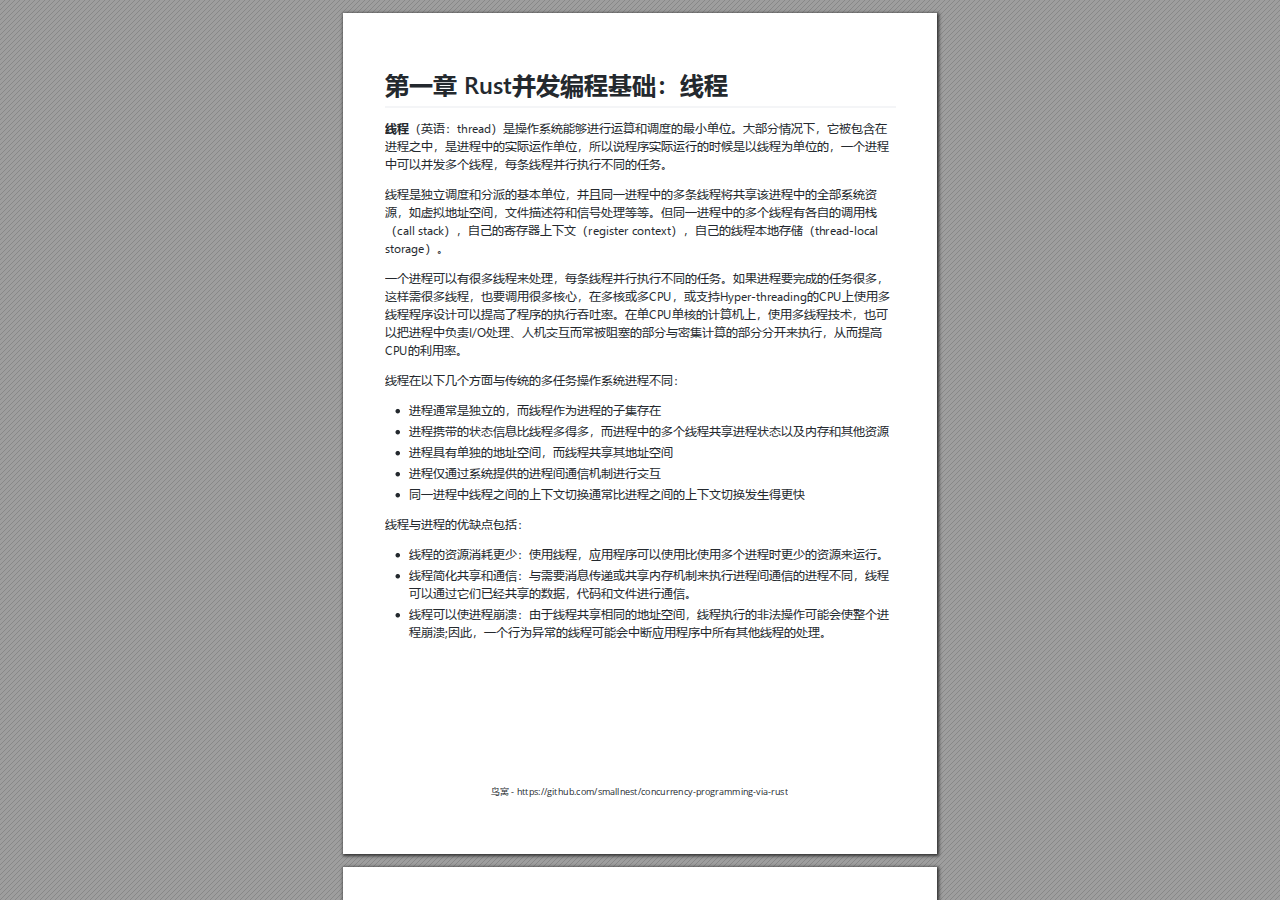
==== ch01-Thread/index.html @ f94f2053 "" ====
<!DOCTYPE html>

<html xmlns="http://www.w3.org/1999/xhtml">
<head>
<meta charset="utf-8"/>

<meta http-equiv="X-UA-Compatible" content="IE=edge,chrome=1"/>
<link rel="stylesheet" href="base.min.css"/>
<link rel="stylesheet" href="fancy.min.css"/>
<link rel="stylesheet" href="main.css"/>
<script src="compatibility.min.js"></script>
<script src="theViewer.min.js"></script>
<script>
try{
theViewer.defaultViewer = new theViewer.Viewer({});
}catch(e){}
</script>
<title></title>
</head>
<body>
<div id="sidebar">
<div id="outline">
</div>
</div>
<div id="page-container">
<div id="pf1" class="pf w0 h0" data-page-no="1"><div class="pc pc1 w0 h0"><img class="bi x0 y0 w1 h1" alt="" src="bg1.png"/><div class="c x0 y1 w2 h2"><div class="t m0 x1 h3 y2 ff1 fs0 fc0 sc0 ls0 ws0">鸟窝<span class="ff2"> - https://github.com/smallnest/concurrency-programming-via-rust</span></div></div><div class="c x0 y3 w2 h4"><div class="t m0 x2 h5 y4 ff3 fs1 fc0 sc0 ls0 ws0">第一章<span class="ff4"> Rust</span>并发编程基础：线程</div><div class="t m0 x2 h6 y5 ff3 fs2 fc0 sc0 ls0 ws0">线程<span class="ff1">（英语：<span class="ff5">thread</span>）是操作系统能够进行运算和调度的最小单位。大部分情况下，它被包含在</span></div><div class="t m0 x2 h6 y6 ff1 fs2 fc0 sc0 ls0 ws0">进程之中，是进程中的实际运作单位，所以说程序实际运行的时候是以线程为单位的，一个进程</div><div class="t m0 x2 h6 y7 ff1 fs2 fc0 sc0 ls0 ws0">中可以并发多个线程，每条线程并行执行不同的任务。</div><div class="t m0 x2 h6 y8 ff1 fs2 fc0 sc0 ls0 ws0">线程是独立调度和分派的基本单位，并且同一进程中的多条线程将共享该进程中的全部系统资</div><div class="t m0 x2 h6 y9 ff1 fs2 fc0 sc0 ls0 ws0">源，如虚拟地址空间，文件描述符和信号处理等等。但同一进程中的多个线程有各自的调用栈</div><div class="t m0 x2 h6 ya ff1 fs2 fc0 sc0 ls0 ws0">（<span class="ff5">call stack</span>），自己的寄存器上下文（<span class="ff5">register context</span>），自己的线程本地存储（<span class="ff5">thread-local</span></div><div class="t m0 x2 h6 yb ff5 fs2 fc0 sc0 ls0 ws0">storage<span class="ff1">）。</span></div><div class="t m0 x2 h6 yc ff1 fs2 fc0 sc0 ls0 ws0">一个进程可以有很多线程来处理，每条线程并行执行不同的任务。如果进程要完成的任务很多，</div><div class="t m0 x2 h6 yd ff1 fs2 fc0 sc0 ls0 ws0">这样需很多线程，也要调用很多核心，在多核或多<span class="ff5">CPU</span>，或支持<span class="ff5">Hyper-threading</span>的<span class="ff5">CPU</span>上使用多</div><div class="t m0 x2 h6 ye ff1 fs2 fc0 sc0 ls0 ws0">线程程序设计可以提高了程序的执行吞吐率。在单<span class="ff5">CPU</span>单核的计算机上，使用多线程技术，也可</div><div class="t m0 x2 h6 yf ff1 fs2 fc0 sc0 ls0 ws0">以把进程中负责<span class="ff5">I/O</span>处理、人机交互而常被阻塞的部分与密集计算的部分分开来执行，从而提高</div><div class="t m0 x2 h6 y10 ff5 fs2 fc0 sc0 ls0 ws0">CPU<span class="ff1">的利用率。</span></div><div class="t m0 x2 h6 y11 ff1 fs2 fc0 sc0 ls0 ws0">线程在以下几个方面与传统的多任务操作系统进程不同：</div><div class="t m0 x3 h6 y12 ff1 fs2 fc0 sc0 ls0 ws0">进程通常是独立的，而线程作为进程的子集存在</div><div class="t m0 x3 h6 y13 ff1 fs2 fc0 sc0 ls0 ws0">进程携带的状态信息比线程多得多，而进程中的多个线程共享进程状态以及内存和其他资源</div><div class="t m0 x3 h6 y14 ff1 fs2 fc0 sc0 ls0 ws0">进程具有单独的地址空间，而线程共享其地址空间</div><div class="t m0 x3 h6 y15 ff1 fs2 fc0 sc0 ls0 ws0">进程仅通过系统提供的进程间通信机制进行交互</div><div class="t m0 x3 h6 y16 ff1 fs2 fc0 sc0 ls0 ws0">同一进程中线程之间的上下文切换通常比进程之间的上下文切换发生得更快</div><div class="t m0 x2 h6 y17 ff1 fs2 fc0 sc0 ls0 ws0">线程与进程的优缺点包括：</div><div class="t m0 x3 h6 y18 ff1 fs2 fc0 sc0 ls0 ws0">线程的资源消耗更少：使用线程，应用程序可以使用比使用多个进程时更少的资源来运行。</div><div class="t m0 x3 h6 y19 ff1 fs2 fc0 sc0 ls0 ws0">线程简化共享和通信：与需要消息传递或共享内存机制来执行进程间通信的进程不同，线程</div><div class="t m0 x3 h6 y1a ff1 fs2 fc0 sc0 ls0 ws0">可以通过它们已经共享的数据，代码和文件进行通信。</div><div class="t m0 x3 h6 y1b ff1 fs2 fc0 sc0 ls0 ws0">线程可以使进程崩溃：由于线程共享相同的地址空间，线程执行的非法操作可能会使整个进</div><div class="t m0 x3 h6 y1c ff1 fs2 fc0 sc0 ls0 ws0">程崩溃<span class="ff5">;</span>因此，一个行为异常的线程可能会中断应用程序中所有其他线程的处理。</div></div></div><div class="pi" data-data='{"ctm":[1.000000,0.000000,0.000000,1.000000,0.000000,0.000000]}'></div></div>
<div id="pf2" class="pf w0 h0" data-page-no="2"><div class="pc pc2 w0 h0"><img class="bi x0 y0 w3 h7" alt="" src="bg2.png"/><div class="c x0 y1 w2 h2"><div class="t m0 x1 h3 y2 ff1 fs0 fc0 sc0 ls0 ws0">鸟窝<span class="ff2"> - https://github.com/smallnest/concurrency-programming-via-rust</span></div></div><div class="c x0 y3 w2 h4"><div class="t m0 x2 h6 y1d ff1 fs2 fc0 sc0 ls0 ws0">更有一些编程语言，比如<span class="ff5">SmallT<span class="_ _0"></span>alk<span class="ff1">、</span>Ruby<span class="ff1">、</span>Lua<span class="ff1">、</span>Python<span class="ff1">等，还会有协程（英语：</span>coroutine<span class="ff1">）更</span></span></div><div class="t m0 x2 h6 y1e ff1 fs2 fc0 sc0 ls0 ws0">小的调度单位。协程非常类似于线程。但是协程是协作式多任务的，而线程典型是抢占式多任务</div><div class="t m0 x2 h6 y1f ff1 fs2 fc0 sc0 ls0 ws0">的。这意味着协程提供并发性而非并行性。使用抢占式调度的线程也可以实现协程，但是会失去</div><div class="t m0 x2 h6 y20 ff1 fs2 fc0 sc0 ls0 ws0">某些好处。<span class="ff5">Go</span>语言实现了<span class="ff5"> Goroutine </span>的最小调度单元，虽然官方不把它和<span class="ff5"> coroutine</span>等同，因为</div><div class="t m0 x2 h6 y21 ff5 fs2 fc0 sc0 ls0 ws0">goroutine <span class="ff1">实现了独特的调度和执行机制，但是你可以大致把它看成和协程是一类的东西。</span></div><div class="t m0 x2 h6 y22 ff1 fs2 fc0 sc0 ls0 ws0">还有一类更小的调度单元叫纤程（英语：<span class="ff5">Fiber</span>），它是一种最轻量化的线程。它是一种用户态线</div><div class="t m0 x2 h6 y23 ff1 fs2 fc0 sc0 ls0 ws0">程（<span class="ff5">user thread</span>），让应用程序可以独立决定自己的线程要如何运作。操作系统内核不能看见</div><div class="t m0 x2 h6 y24 ff1 fs2 fc0 sc0 ls0 ws0">它，也不会为它进行调度。就像一般的线程，纤程有自己的寻址空间。但是纤程采取合作式多任</div><div class="t m0 x2 h6 y25 ff1 fs2 fc0 sc0 ls0 ws0">务（<span class="ff5">Cooperative multitasking</span>），而线程采取先占式多任务（<span class="ff5">Pre-emptive multitasking</span>）。应用</div><div class="t m0 x2 h6 y26 ff1 fs2 fc0 sc0 ls0 ws0">程序可以在一个线程环境中创建多个纤程，然后手动执行它。纤程不会被自动执行，必须要由应</div><div class="t m0 x2 h6 y27 ff1 fs2 fc0 sc0 ls0 ws0">用程序自己指定让它执行，或换到下一个纤程。跟线程相比，纤程较不需要操作系统的支持。实</div><div class="t m0 x2 h6 y28 ff1 fs2 fc0 sc0 ls0 ws0">际上也有人任务纤程也属于协程，因为因为这两个并没有一个严格的定义，或者说含义在不同的</div><div class="t m0 x2 h6 y29 ff1 fs2 fc0 sc0 ls0 ws0">人不同的场景下也有所区别，所以不同的人有不同的理解，比如新近<span class="ff5">Java 19</span>终于发布的特性，有</div><div class="t m0 x2 h6 y2a ff1 fs2 fc0 sc0 ls0 ws0">人叫它纤程<span class="ff5">,</span>有人叫它协程。</div><div class="t m0 x2 h6 y2b ff1 fs2 fc0 sc0 ls0 ws0">不管怎么说，<span class="ff5">Rust</span>实现并发的基本单位是线程，虽然也有一些第三方的库，比如<span class="ff5"> PingCAP </span>的黄旭</div><div class="t m0 x2 h6 y2c ff1 fs2 fc0 sc0 ls0 ws0">东实现了<span class="ff5"> S<span class="_ _1"></span>tackful coroutine<span class="ff1">库</span>(<span class="fc1">may</span>)<span class="ff1">和</span> <span class="fc1">coroutine</span><span class="ff1">，甚至有一个</span>RFC(<span class="fc1">RFC 2033: Experimentally add</span></span></div><div class="t m0 x2 h6 y2d ff5 fs2 fc1 sc0 ls0 ws0">coroutines to Rust<span class="fc0">)<span class="ff1">关注它，但是目前</span>Rust<span class="ff1">并发实现主流还是使用线程来实现，包括最近实现的</span></span></div><div class="t m0 x2 h6 y2e ff5 fs2 fc0 sc0 ls0 ws0">async/await<span class="ff1">特性，运行时还是以线程和线程池的方式运行。</span></div><div class="t m0 x2 h6 y2f ff1 fs2 fc0 sc0 ls0 ws0">所以作为<span class="ff5">Rust</span>并发编程的第一章，我们重点还是介绍线程的使用。</div></div><a class="l" href="https://crates.io/crates/may"><div class="d m1" style="border-style:none;position:absolute;left:204.079280px;bottom:162.905701px;width:22.511010px;height:15.757749px;background-color:rgba(255,255,255,0.000001);"></div></a><a class="l" href="https://docs.rs/coroutine/latest/coroutine/"><div class="d m1" style="border-style:none;position:absolute;left:245.349470px;bottom:162.905701px;width:50.274580px;height:15.757749px;background-color:rgba(255,255,255,0.000001);"></div></a><a class="l" href="https://github.com/rust-lang/rust/issues/43122"><div class="d m1" style="border-style:none;position:absolute;left:42.000000px;bottom:144.896912px;width:506.497800px;height:33.766538px;background-color:rgba(255,255,255,0.000001);"></div></a></div><div class="pi" data-data='{"ctm":[1.000000,0.000000,0.000000,1.000000,0.000000,0.000000]}'></div></div>
<div id="pf3" class="pf w0 h0" data-page-no="3"><div class="pc pc3 w0 h0"><img class="bi x0 y0 w3 h1" alt="" src="bg3.png"/><div class="c x0 y30 w2 h8"><div class="t m0 x1 h3 y31 ff1 fs0 fc0 sc0 ls0 ws0">鸟窝<span class="ff2"> - https://github.com/smallnest/concurrency-programming-via-rust</span></div></div><div class="c x0 y32 w2 h9"><div class="t m0 x2 ha y33 ff3 fs3 fc0 sc0 ls0 ws0">创建线程</div><div class="t m0 x2 h6 y34 ff5 fs2 fc0 sc0 ls0 ws0">Rust <span class="ff1">标准库</span><span class="fc1">std::thread</span> crate <span class="ff1">提供了线程相关的函数。正如上面所说，一个</span>Rust<span class="ff1">程序执行的会启动</span></div><div class="t m0 x2 h6 y35 ff1 fs2 fc0 sc0 ls0 ws0">一个进程，这个进程会包含一个或者多个线程，<span class="ff5">Rust</span>中的线程是纯操作的系统的线程，拥有自己</div><div class="t m0 x2 h6 y36 ff1 fs2 fc0 sc0 ls0 ws0">的栈和状态。</div><div class="t m0 x2 h6 y37 ff1 fs2 fc0 sc0 ls0 ws0">线程之间的通讯可以通过<span class="ff5"> <span class="fc1">channel</span></span>，就像<span class="ff5">Go</span>语言推崇的那样，也可以通过一些<span class="fc1">同步原语</span>。这个我</div><div class="t m0 x2 h6 y38 ff1 fs2 fc0 sc0 ls0 ws0">们会在后面的章节中在做介绍。</div></div><div class="c x0 y39 w2 hb"><div class="t m0 x4 hc y3a ff6 fs4 fc2 sc0 ls0 ws0">pub<span class="fc3"> </span>fn<span class="fc3"> <span class="fc4">start_one_thread<span class="fc5">()</span></span> <span class="fc5">{</span> </span></div><div class="t m0 x4 hc y3b ff6 fs4 fc3 sc0 ls0 ws0">    <span class="fc2">let</span> handle <span class="fc6">=</span> <span class="_ _2"> </span><span class="fc4">spawn<span class="fc5">(||</span></span> <span class="fc5">{</span> </div><div class="t m0 x4 hc y3c ff6 fs4 fc3 sc0 ls0 ws0">        <span class="fc7">println!<span class="fc5">(<span class="fc8">&quot;Hello from a thread!&quot;</span>);</span></span> </div><div class="t m0 x4 hc y3d ff6 fs4 fc3 sc0 ls0 ws0">    <span class="fc5">});</span> </div><div class="t m0 x4 hc y3e ff6 fs4 fc3 sc0 ls0 ws0">    handle<span class="fc5">.<span class="fc4">join</span>().<span class="fc4">unwrap</span>();</span> </div><div class="t m0 x4 hc y3f ff6 fs4 fc5 sc0 ls0 ws0">}</div></div><div class="c x0 y32 w2 h9"><div class="t m0 x2 h6 y40 ff1 fs2 fc0 sc0 ls0 ws0">这段代码我们通过<span class="_ _3"> </span><span class="ff6 fs4">thread.spawn<span class="_ _3"> </span></span>在当前线程中启动了一个新的线程，新的线程简单的输出<span class="_ _3"> </span><span class="ff6 fs4">Hello</span></div><div class="t m0 x2 h6 y41 ff6 fs4 fc0 sc0 ls0 ws0">from a thread<span class="_ _3"> </span><span class="ff1 fs2">文本。</span></div><div class="t m0 x2 h6 y42 ff1 fs2 fc0 sc0 ls0 ws0">如果在<span class="_ _3"> </span><span class="ff6 fs4">main<span class="_ _3"> </span></span><span class="ff5"> </span>函数中调用这个<span class="_ _3"> </span><span class="ff6 fs4">start_one_thread<span class="_ _3"> </span></span>函数，控制台中会正常看到这段输出文本，但是</div><div class="t m0 x2 h6 y43 ff1 fs2 fc0 sc0 ls0 ws0">如果注释掉<span class="_ _3"> </span><span class="ff6 fs4">handle.join.unwrap();<span class="_ _3"> </span></span>那一句的话，有可能期望的文本可能不会被输出，原因是当主</div><div class="t m0 x2 h6 y44 ff1 fs2 fc0 sc0 ls0 ws0">程序退出的时候，即使这些新开的线程也会强制退出，所以有时候你需要通过<span class="_ _3"> </span><span class="ff6 fs4">join<span class="_ _3"> </span></span>等待这些线程</div><div class="t m0 x2 h6 y45 ff1 fs2 fc0 sc0 ls0 ws0">完成。如果忽略<span class="_ _3"> </span><span class="ff6 fs4">thread::spawn<span class="_ _3"> </span></span>返回的<span class="_ _3"> </span><span class="ff6 fs4">JoinHandle<span class="_ _3"> </span></span>值，那么这个新建的线程被称之为<span class="_ _3"> </span><span class="ff6 fs4">detached<span class="_ _3"> </span></span>，</div><div class="t m0 x2 h6 y46 ff1 fs2 fc0 sc0 ls0 ws0">通过调用<span class="_ _3"> </span><span class="ff6 fs4">JoinHandle<span class="_ _3"> </span></span>的<span class="_ _3"> </span><span class="ff6 fs4">join<span class="_ _3"> </span></span>方法，调用者就不得不等待线程的完成了。</div><div class="t m0 x2 h6 y47 ff1 fs2 fc0 sc0 ls0 ws0">这段代码我们直接使用<span class="_ _3"> </span><span class="ff6 fs4">handle.join().unwrap()<span class="_ _3"> </span></span><span class="ff5">,</span>事实上<span class="_ _3"> </span><span class="ff6 fs4">jopin()<span class="_ _3"> </span></span>返回的是<span class="_ _3"> </span><span class="ff6 fs4">Result<span class="_ _3"> </span></span>类型，如果线</div><div class="t m0 x2 h6 y48 ff1 fs2 fc0 sc0 ls0 ws0">程<span class="ff5"> panicked</span>了，那么它会返<span class="_ _3"> </span><span class="ff6 fs4">Err<span class="_ _3"> </span></span><span class="ff5">,</span>否则它会返回<span class="_ _3"> </span><span class="ff6 fs4">Ok(_)<span class="_ _3"> </span></span><span class="ff5">,</span>这就有意思了，调用者甚至可以得到线程</div><div class="t m0 x2 h6 y49 ff1 fs2 fc0 sc0 ls0 ws0">最后的返回值：</div></div><div class="c x0 y4a w2 hd"><div class="t m0 x4 hc y4b ff6 fs4 fc2 sc0 ls0 ws0">pub<span class="fc3"> </span>fn<span class="fc3"> <span class="fc4">start_one_thread_result<span class="fc5">()</span></span> <span class="fc5">{</span> </span></div><div class="t m0 x4 hc y4c ff6 fs4 fc3 sc0 ls0 ws0">    <span class="fc2">let</span> handle <span class="fc6">=</span> <span class="_ _2"> </span><span class="fc4">spawn<span class="fc5">(||</span></span> <span class="fc5">{</span> </div><div class="t m0 x4 hc y4d ff6 fs4 fc3 sc0 ls0 ws0">        <span class="fc7">println!<span class="fc5">(<span class="fc8">&quot;Hello from a thread!&quot;</span>);</span></span> </div><div class="t m0 x4 hc y4e ff6 fs4 fc3 sc0 ls0 ws0">        <span class="fc7">200</span> </div><div class="t m0 x4 hc y4f ff6 fs4 fc3 sc0 ls0 ws0">    <span class="fc5">});</span> </div><div class="t m0 x4 hc y50 ff6 fs4 fc3 sc0 ls0 ws0">    <span class="fc2">match</span> handle<span class="fc5">.<span class="fc4">join</span>()</span> <span class="fc5">{</span> </div><div class="t m0 x4 hc y51 ff6 fs4 fc3 sc0 ls0 ws0">        <span class="fc4">Ok<span class="fc5">(</span></span>v<span class="fc5">)</span> <span class="fc6">=&gt;</span> <span class="fc7">println!<span class="fc5">(<span class="fc8">&quot;thread result: {}&quot;</span>,</span></span> v<span class="fc5">),</span> <span class="fc9">// 200</span> </div><div class="t m0 x4 hc y52 ff6 fs4 fc3 sc0 ls0 ws0">        <span class="fc4">Err<span class="fc5">(</span></span>e<span class="fc5">)</span> <span class="fc6">=&gt;</span> <span class="fc7">println!<span class="fc5">(<span class="fc8">&quot;error: {:?}&quot;</span>,</span></span> e<span class="fc5">),</span> </div><div class="t m0 x4 hc y53 ff6 fs4 fc3 sc0 ls0 ws0">    <span class="fc5">}</span> </div><div class="t m0 x4 hc y54 ff6 fs4 fc5 sc0 ls0 ws0">}</div></div><div class="c x5 y55 w4 he"><div class="t m0 x2 hc y56 ff6 fs4 fc3 sc0 ls0 ws0">thread<span class="fc5">::</span></div></div><div class="c x5 y57 w4 hf"><div class="t m0 x2 hc y58 ff6 fs4 fc3 sc0 ls0 ws0">thread<span class="fc5">::</span></div></div><a class="l" href="https://doc.rust-lang.org/std/thread/"><div class="d m1" style="border-style:none;position:absolute;left:104.280464px;bottom:727.932010px;width:56.277535px;height:15.757750px;background-color:rgba(255,255,255,0.000001);"></div></a><a class="l" href="https://doc.rust-lang.org/std/sync/mpsc/index.html"><div class="d m1" style="border-style:none;position:absolute;left:177.066070px;bottom:661.899660px;width:41.270190px;height:15.757750px;background-color:rgba(255,255,255,0.000001);"></div></a><a class="l" href="https://doc.rust-lang.org/std/sync/index.html"><div class="d m1" style="border-style:none;position:absolute;left:450.199680px;bottom:661.899660px;width:48.023500px;height:15.757750px;background-color:rgba(255,255,255,0.000001);"></div></a></div><div class="pi" data-data='{"ctm":[1.000000,0.000000,0.000000,1.000000,0.000000,0.000000]}'></div></div>
<div id="pf4" class="pf w0 h0" data-page-no="4"><div class="pc pc4 w0 h0"><img class="bi x0 y0 w3 h7" alt="" src="bg4.png"/><div class="c x0 y59 w2 h2"><div class="t m0 x1 h3 y2 ff1 fs0 fc0 sc0 ls0 ws0">鸟窝<span class="ff2"> - https://github.com/smallnest/concurrency-programming-via-rust</span></div></div><div class="c x0 y3 w2 h4"><div class="t m0 x2 h6 y5a ff1 fs2 fc0 sc0 ls0 ws0">下面这段代码是启动了多个线程：</div></div><div class="c x0 y5b w2 h10"><div class="t m0 x4 hc y5c ff6 fs4 fc2 sc0 ls0 ws0">pub<span class="fc3"> </span>fn<span class="fc3"> <span class="fc4">start_two_threads<span class="fc5">()</span></span> <span class="fc5">{</span> </span></div><div class="t m0 x4 hc y5d ff6 fs4 fc3 sc0 ls0 ws0">    <span class="fc2">let</span> handle1 <span class="fc6">=</span> <span class="_ _2"> </span><span class="fc4">spawn<span class="fc5">(||</span></span> <span class="fc5">{</span> </div><div class="t m0 x4 hc y5e ff6 fs4 fc3 sc0 ls0 ws0">        <span class="fc7">println!<span class="fc5">(<span class="fc8">&quot;Hello from a thread1!&quot;</span>);</span></span></div><div class="t m0 x4 hc y5f ff6 fs4 fc3 sc0 ls0 ws0">    <span class="fc5">});</span> </div><div class="t m0 x4 hc y60 ff6 fs4 fc3 sc0 ls0 ws0">    <span class="fc2">let</span> handle2 <span class="fc6">=</span> <span class="_ _2"> </span><span class="fc4">spawn<span class="fc5">(||</span></span> <span class="fc5">{</span> </div><div class="t m0 x4 hc y61 ff6 fs4 fc3 sc0 ls0 ws0">        <span class="fc7">println!<span class="fc5">(<span class="fc8">&quot;Hello from a thread2!&quot;</span>);</span></span></div><div class="t m0 x4 hc y62 ff6 fs4 fc3 sc0 ls0 ws0">    <span class="fc5">});</span> </div><div class="t m0 x4 hc y63 ff6 fs4 fc3 sc0 ls0 ws0">    handle1<span class="fc5">.<span class="fc4">join</span>().<span class="fc4">unwrap</span>();</span> </div><div class="t m0 x4 hc y64 ff6 fs4 fc3 sc0 ls0 ws0">    handle2<span class="fc5">.<span class="fc4">join</span>().<span class="fc4">unwrap</span>();</span> </div><div class="t m0 x4 hc y65 ff6 fs4 fc5 sc0 ls0 ws0">}</div></div><div class="c x0 y3 w2 h4"><div class="t m0 x2 h6 y66 ff1 fs2 fc0 sc0 ls0 ws0">但是如果启动<span class="ff5">N</span>个线程呢？可以使用一个<span class="ff5">V<span class="_ _4"></span>ector<span class="ff1">保存线程的</span>handle:</span></div></div><div class="c x0 y67 w2 h11"><div class="t m0 x4 hc y68 ff6 fs4 fc2 sc0 ls0 ws0">pub<span class="fc3"> </span>fn<span class="fc3"> <span class="fc4">start_n_threads<span class="fc5">()</span></span> <span class="fc5">{</span> </span></div><div class="t m0 x4 hc y69 ff6 fs4 fc3 sc0 ls0 ws0">    <span class="fc2">const</span> <span class="fc4">N<span class="fc5">:</span></span> <span class="fc2">isize</span> <span class="fc6">=</span> <span class="fc7">10<span class="fc5">;</span></span> </div><div class="t m0 x4 hc y6a ff6 fs4 fc3 sc0 ls0 ws0">    <span class="fc2">let</span> handles<span class="fc5">:</span> <span class="fc4">Vec<span class="fc6">&lt;</span></span>_<span class="fc6">&gt;</span> <span class="fc6">=</span> <span class="fc5">(<span class="fc7">0</span>..<span class="fc4">N</span>)</span> </div><div class="t m0 x4 hc y6b ff6 fs4 fc3 sc0 ls0 ws0">        <span class="fc5">.<span class="fc4">map</span>(|</span>i<span class="fc5">|</span> <span class="fc5">{</span> </div><div class="t m0 x4 hc y6c ff6 fs4 fc3 sc0 ls0 ws0">            <span class="_ _2"> </span><span class="fc4">spawn<span class="fc5">(<span class="fc2">move</span></span></span> <span class="fc5">||</span> <span class="fc5">{</span> </div><div class="t m0 x4 hc y6d ff6 fs4 fc3 sc0 ls0 ws0">                <span class="fc7">println!<span class="fc5">(<span class="fc8">&quot;Hello from a thread{}!&quot;</span>,</span></span> i<span class="fc5">);</span> </div><div class="t m0 x4 hc y6e ff6 fs4 fc3 sc0 ls0 ws0">            <span class="fc5">})</span> </div><div class="t m0 x4 hc y6f ff6 fs4 fc3 sc0 ls0 ws0">        <span class="fc5">})</span> </div><div class="t m0 x4 hc y70 ff6 fs4 fc3 sc0 ls0 ws0">        <span class="fc5">.<span class="fc4">collect</span>();</span> </div><div class="t m0 x4 hc y71 ff6 fs4 fc3 sc0 ls0 ws0">    <span class="fc9">// handles.into_iter().for_each(|h| h.join().unwrap());</span> </div><div class="t m0 x4 hc y72 ff6 fs4 fc3 sc0 ls0 ws0">    <span class="fc2">for</span> handle <span class="fc2">in</span> handles <span class="fc5">{</span> </div><div class="t m0 x4 hc y73 ff6 fs4 fc3 sc0 ls0 ws0">        handle<span class="fc5">.<span class="fc4">join</span>().<span class="fc4">unwrap</span>();</span> </div><div class="t m0 x4 hc y74 ff6 fs4 fc3 sc0 ls0 ws0">    <span class="fc5">}</span> </div><div class="t m0 x4 hc y75 ff6 fs4 fc5 sc0 ls0 ws0">}</div></div><div class="c x0 y3 w2 h4"><div class="t m0 x2 h12 y76 ff4 fs3 fc0 sc0 ls0 ws0">Thread Builder</div><div class="t m0 x2 h6 y77 ff1 fs2 fc0 sc0 ls0 ws0">通过<span class="ff5 fc1">Builder</span>你可以对线程的初始状态进行更多的控制，比如设置线程的名称、栈大大小等等。</div></div><div class="c x6 y78 w5 h13"><div class="t m0 x2 hc y79 ff6 fs4 fc3 sc0 ls0 ws0">thread<span class="fc5">::</span></div></div><div class="c x6 y7a w5 h13"><div class="t m0 x2 hc y7b ff6 fs4 fc3 sc0 ls0 ws0">thread<span class="fc5">::</span></div></div><div class="c x7 y7c w5 h13"><div class="t m0 x2 hc y7d ff6 fs4 fc3 sc0 ls0 ws0">thread<span class="fc5">::</span></div></div><a class="l" href="https://doc.rust-lang.org/std/thread/struct.Builder.html"><div class="d m1" style="border-style:none;position:absolute;left:66.011749px;bottom:190.669190px;width:36.767983px;height:15.757750px;background-color:rgba(255,255,255,0.000001);"></div></a></div><div class="pi" data-data='{"ctm":[1.000000,0.000000,0.000000,1.000000,0.000000,0.000000]}'></div></div>
<div id="pf5" class="pf w0 h0" data-page-no="5"><div class="pc pc5 w0 h0"><img class="bi x0 y0 w3 h7" alt="" src="bg5.png"/><div class="c x0 y59 w2 h2"><div class="t m0 x1 h3 y2 ff1 fs0 fc0 sc0 ls0 ws0">鸟窝<span class="ff2"> - https://github.com/smallnest/concurrency-programming-via-rust</span></div></div><div class="c x0 y7e w2 h14"><div class="t m0 x4 hc y7f ff6 fs4 fc2 sc0 ls0 ws0">pub<span class="fc3"> </span>fn<span class="fc3"> <span class="fc4">start_one_thread_by_builder<span class="fc5">()</span></span> <span class="fc5">{</span> </span></div><div class="t m0 x4 hc y80 ff6 fs4 fc3 sc0 ls0 ws0">    <span class="fc2">let</span> builder <span class="fc6">=</span> <span class="_ _2"> </span><span class="fc4">Builder<span class="fc5">::</span>new<span class="fc5">()</span></span></div><div class="t m0 x4 hc y81 ff6 fs4 fc3 sc0 ls0 ws0">                              <span class="fc5">.<span class="fc4">name</span>(<span class="fc8">&quot;foo&quot;</span>.<span class="fc4">into</span>())</span> <span class="fc9">// set thread name</span> </div><div class="t m0 x4 hc y82 ff6 fs4 fc3 sc0 ls0 ws0">                              <span class="fc5">.<span class="fc4">stack_size</span>(<span class="fc7">32</span></span> <span class="fc6">*</span> <span class="fc7">1024<span class="fc5">);</span></span> <span class="fc9">// set stack size</span> </div><div class="t m0 x4 hc y83 ff6 fs4 fc3 sc0 ls0 ws0">    <span class="fc2">let</span> handler <span class="fc6">=</span> builder<span class="fc5">.<span class="fc4">spawn</span>(||</span> <span class="fc5">{</span> </div><div class="t m0 x4 hc y84 ff6 fs4 fc3 sc0 ls0 ws0">        <span class="fc7">println!<span class="fc5">(<span class="fc8">&quot;Hello from a thread!&quot;</span>);</span></span> </div><div class="t m0 x4 hc y85 ff6 fs4 fc3 sc0 ls0 ws0">    <span class="fc5">}).<span class="fc4">unwrap</span>();</span> </div><div class="t m0 x4 hc y86 ff6 fs4 fc3 sc0 ls0 ws0">    handler<span class="fc5">.<span class="fc4">join</span>().<span class="fc4">unwrap</span>();</span> </div><div class="t m0 x4 hc y87 ff6 fs4 fc5 sc0 ls0 ws0">}</div></div><div class="c x0 y3 w2 h4"><div class="t m0 x2 h6 y88 ff1 fs2 fc0 sc0 ls0 ws0">它提供了<span class="_ _3"> </span><span class="ff6 fs4">spawn<span class="_ _3"> </span></span>开启一个线程，同时还提供了<span class="_ _3"> </span><span class="ff6 fs4">spawn_scoped<span class="_ _3"> </span></span>开启<span class="ff5">scoped thread (</span>下面会讲<span class="ff5">)</span>，一个</div><div class="t m0 x2 h6 y89 ff1 fs2 fc0 sc0 ls0 ws0">实验性的方法<span class="_ _3"> </span><span class="ff6 fs4">spawn_unchecked<span class="_ _3"> </span></span><span class="ff5">,</span>提供更宽松的声明周期的绑定，调用者要确保引用的对象丢弃之</div><div class="t m0 x2 h6 y8a ff1 fs2 fc0 sc0 ls0 ws0">前线程的<span class="_ _3"> </span><span class="ff6 fs4">join<span class="_ _3"> </span></span>一定要被调用，或者使用<span class="ff5">``static`</span>声明周期，因为是实验性的方法，我们不做过多</div><div class="t m0 x2 h6 y8b ff1 fs2 fc0 sc0 ls0 ws0">介绍，一个简单的例子如下<span class="ff5">:</span></div></div><div class="c x0 y8c w2 h15"><div class="t m0 x4 hc y8d ff6 fs4 fc8 sc0 ls0 ws0">#![feature(thread_spawn_unchecked)]<span class="fc3"> </span></div><div class="t m0 x4 hc y8e ff6 fs4 fc2 sc0 ls0 ws0">use<span class="fc3"> <span class="_ _5"> </span>thread<span class="fc5">;</span> </span></div><div class="t m0 x4 hc y8f ff6 fs4 fc2 sc0 ls0 ws0">let<span class="fc3"> builder <span class="fc6">=</span> <span class="_ _2"> </span><span class="fc4">Builder<span class="fc5">::</span>new<span class="fc5">();</span></span> </span></div><div class="t m0 x4 hc y90 ff6 fs4 fc2 sc0 ls0 ws0">let<span class="fc3"> x <span class="fc6">=</span> <span class="fc7">1<span class="fc5">;</span></span> </span></div><div class="t m0 x4 hc y91 ff6 fs4 fc2 sc0 ls0 ws0">let<span class="fc3"> thread_x <span class="fc6">=</span> <span class="fc6">&amp;</span>x<span class="fc5">;</span> </span></div><div class="t m0 x4 hc y92 ff6 fs4 fc2 sc0 ls0 ws0">let<span class="fc3"> handler <span class="fc6">=</span> </span>unsafe<span class="fc3"> <span class="fc5">{</span> </span></div><div class="t m0 x4 hc y93 ff6 fs4 fc3 sc0 ls0 ws0">    builder<span class="fc5">.<span class="fc4">spawn_unchecked</span>(<span class="fc2">move</span></span> <span class="fc5">||</span> <span class="fc5">{</span> </div><div class="t m0 x4 hc y94 ff6 fs4 fc3 sc0 ls0 ws0">        <span class="fc7">println!<span class="fc5">(<span class="fc8">&quot;x = {}&quot;</span>,</span></span> <span class="fc6">*</span>thread_x<span class="fc5">);</span> </div><div class="t m0 x4 hc y95 ff6 fs4 fc3 sc0 ls0 ws0">    <span class="fc5">}).<span class="fc4">unwrap</span>()</span> </div><div class="t m0 x4 hc y96 ff6 fs4 fc5 sc0 ls0 ws0">};<span class="fc3"> </span></div><div class="t m0 x4 hc y97 ff6 fs4 fc9 sc0 ls0 ws0">// caller has to ensure `join()` is called, otherwise<span class="fc3"> </span></div><div class="t m0 x4 hc y98 ff6 fs4 fc9 sc0 ls0 ws0">// it is possible to access freed memory if `x` gets<span class="fc3"> </span></div><div class="t m0 x4 hc y99 ff6 fs4 fc9 sc0 ls0 ws0">// dropped before the thread closure is executed!<span class="fc3"> </span></div><div class="t m0 x4 hc y9a ff6 fs4 fc3 sc0 ls0 ws0">handler<span class="fc5">.<span class="fc4">join</span>().<span class="fc4">unwrap</span>();</span></div></div><div class="c x0 y3 w2 h4"><div class="t m0 x2 ha y9b ff3 fs3 fc0 sc0 ls0 ws0">当前的线程</div><div class="t m0 x2 h6 y9c ff1 fs2 fc0 sc0 ls0 ws0">因为线程是操作系统最小的调度和运算单元，所以一段代码的执行隶属于某个线程。如何获得当</div><div class="t m0 x2 h6 y9d ff1 fs2 fc0 sc0 ls0 ws0">前的线程呢？通过<span class="_ _3"> </span><span class="ff6 fs4">thread::current()<span class="_ _3"> </span></span>就可以获得，它会返回一个<span class="ff5 fc1">Thread</span>对象，你可以通过它获</div><div class="t m0 x2 h6 y9e ff1 fs2 fc0 sc0 ls0 ws0">得线程的<span class="ff5">ID</span>和<span class="ff5">name:</span></div></div><div class="c x6 y9f w5 h13"><div class="t m0 x2 hc ya0 ff6 fs4 fc3 sc0 ls0 ws0">thread<span class="fc5">::</span></div></div><div class="c x8 ya1 w6 h13"><div class="t m0 x2 hc ya2 ff6 fs4 fc3 sc0 ls0 ws0">std<span class="fc5">::</span></div></div><div class="c x9 ya3 w7 h13"><div class="t m0 x2 hc ya4 ff6 fs4 fc3 sc0 ls0 ws0">thread<span class="fc5">::</span></div></div><a class="l" href="https://doc.rust-lang.org/stable/std/thread/struct.Thread.html"><div class="d m1" style="border-style:none;position:absolute;left:384.917760px;bottom:134.391785px;width:36.767970px;height:15.757751px;background-color:rgba(255,255,255,0.000001);"></div></a></div><div class="pi" data-data='{"ctm":[1.000000,0.000000,0.000000,1.000000,0.000000,0.000000]}'></div></div>
<div id="pf6" class="pf w0 h0" data-page-no="6"><div class="pc pc6 w0 h0"><img class="bi x0 y0 w3 h7" alt="" src="bg6.png"/><div class="c x0 ya5 w2 h2"><div class="t m0 x1 h3 y2 ff1 fs0 fc0 sc0 ls0 ws0">鸟窝<span class="ff2"> - https://github.com/smallnest/concurrency-programming-via-rust</span></div></div><div class="c x0 ya6 w2 h16"><div class="t m0 x4 hc ya7 ff6 fs4 fc2 sc0 ls0 ws0">pub<span class="fc3"> </span>fn<span class="fc3"> <span class="fc4">current_thread<span class="fc5">()</span></span> <span class="fc5">{</span> </span></div><div class="t m0 x4 hc ya8 ff6 fs4 fc3 sc0 ls0 ws0">    <span class="fc2">let</span> current_thread <span class="fc6">=</span> <span class="_ _2"> </span><span class="fc4">current<span class="fc5">();</span></span> </div><div class="t m0 x4 hc ya9 ff6 fs4 fc3 sc0 ls0 ws0">    <span class="fc7">println!<span class="fc5">(<span class="fc8">&quot;current thread: {:?},{:?}&quot;</span>,</span></span> current_thread<span class="fc5">.<span class="fc4">id</span>(),</span> current_thread<span class="fc5">.<span class="fc4">name</span>());</span> </div><div class="t m0 x4 hc yaa ff6 fs4 fc3 sc0 ls0 ws0">    <span class="fc2">let</span> builder <span class="fc6">=</span> <span class="_ _2"> </span><span class="fc4">Builder<span class="fc5">::</span>new<span class="fc5">()</span></span></div><div class="t m0 x4 hc yab ff6 fs4 fc3 sc0 ls0 ws0">                              <span class="fc5">.<span class="fc4">name</span>(<span class="fc8">&quot;foo&quot;</span>.<span class="fc4">into</span>())</span> <span class="fc9">// set thread name</span> </div><div class="t m0 x4 hc yac ff6 fs4 fc3 sc0 ls0 ws0">                              <span class="fc5">.<span class="fc4">stack_size</span>(<span class="fc7">32</span></span> <span class="fc6">*</span> <span class="fc7">1024<span class="fc5">);</span></span> <span class="fc9">// set stack size</span> </div><div class="t m0 x4 hc yad ff6 fs4 fc3 sc0 ls0 ws0">    <span class="fc2">let</span> handler <span class="fc6">=</span> builder<span class="fc5">.<span class="fc4">spawn</span>(||</span> <span class="fc5">{</span> </div><div class="t m0 x4 hc y3a ff6 fs4 fc3 sc0 ls0 ws0">        <span class="fc2">let</span> current_thread <span class="fc6">=</span> <span class="_ _2"> </span><span class="fc4">current<span class="fc5">();</span></span> </div><div class="t m0 x4 hc y3b ff6 fs4 fc3 sc0 ls0 ws0">        <span class="fc7">println!<span class="fc5">(<span class="fc8">&quot;child thread: {:?},{:?}&quot;</span>,</span></span> current_thread<span class="fc5">.<span class="fc4">id</span>(),</span> </div><div class="t m0 x4 hc y3c ff6 fs4 fc3 sc0 ls0 ws0">current_thread<span class="fc5">.<span class="fc4">name</span>());</span> </div><div class="t m0 x4 hc y3d ff6 fs4 fc3 sc0 ls0 ws0">    <span class="fc5">}).<span class="fc4">unwrap</span>();</span> </div><div class="t m0 x4 hc y3e ff6 fs4 fc3 sc0 ls0 ws0">    handler<span class="fc5">.<span class="fc4">join</span>().<span class="fc4">unwrap</span>();</span> </div><div class="t m0 x4 hc y3f ff6 fs4 fc5 sc0 ls0 ws0">}</div></div><div class="c x0 yae w2 h17"><div class="t m0 x2 h6 yaf ff1 fs2 fc0 sc0 ls0 ws0">甚至，你还可以通过它的<span class="_ _3"> </span><span class="ff6 fs4">unpark<span class="_ _3"> </span></span>方法，唤醒这个被阻塞<span class="ff5">(parked)</span>的线程<span class="ff5">:</span></div></div><div class="c x0 yb0 w2 h18"><div class="t m0 x4 hc yb1 ff6 fs4 fc3 sc0 ls0 ws0">use std<span class="fc5">::</span>thread<span class="fc5">;</span> </div><div class="t m0 x4 hc yb2 ff6 fs4 fc3 sc0 ls0 ws0">use std<span class="fc5">::</span>time<span class="fc5">::</span>Duration<span class="fc5">;</span> </div><div class="t m0 x4 hc yb3 ff6 fs4 fc3 sc0 ls0 ws0">let parked_thread <span class="fc6">=</span> thread<span class="fc5">::</span>Builder<span class="fc5">::<span class="fc4">new</span>()</span> </div><div class="t m0 x4 hc yb4 ff6 fs4 fc3 sc0 ls0 ws0">    <span class="fc5">.<span class="fc4">spawn</span>(<span class="fc6">||</span></span> <span class="fc5">{</span> </div><div class="t m0 x4 hc yb5 ff6 fs4 fc3 sc0 ls0 ws0">        <span class="fc8">println<span class="fc6">!<span class="fc5">(</span></span>&quot;Parking thread&quot;<span class="fc5">);</span></span> </div><div class="t m0 x4 hc yb6 ff6 fs4 fc3 sc0 ls0 ws0">        thread<span class="fc5">::<span class="fc4">park</span>();</span> </div><div class="t m0 x4 hc yb7 ff6 fs4 fc3 sc0 ls0 ws0">        <span class="fc8">println<span class="fc6">!<span class="fc5">(</span></span>&quot;Thread unparked&quot;<span class="fc5">);</span></span> </div><div class="t m0 x4 hc yb8 ff6 fs4 fc3 sc0 ls0 ws0">    <span class="fc5">})</span> </div><div class="t m0 x4 hc yb9 ff6 fs4 fc3 sc0 ls0 ws0">    <span class="fc5">.<span class="fc4">unwrap</span>();</span> </div><div class="t m0 x4 hc yba ff6 fs4 fc9 sc0 ls0 ws0">// Let some time pass for the thread to be spawned.<span class="fc3"> </span></div><div class="t m0 x4 hc ybb ff6 fs4 fc3 sc0 ls0 ws0">thread<span class="fc5">::<span class="fc4">sleep</span>(</span>Duration<span class="fc5">::<span class="fc4">from_millis</span>(<span class="fc7">10</span>));</span> </div><div class="t m0 x4 hc ybc ff6 fs4 fc8 sc0 ls0 ws0">println<span class="fc6">!<span class="fc5">(</span></span>&quot;Unpark the thread&quot;<span class="fc5">);<span class="fc3"> </span></span></div><div class="t m0 x4 hc ybd ff6 fs4 fc3 sc0 ls0 ws0">parked_thread<span class="fc5">.<span class="fc4">thread</span>().<span class="fc4">unpark</span>();</span> </div><div class="t m0 x4 hc ybe ff6 fs4 fc3 sc0 ls0 ws0">parked_thread<span class="fc5">.<span class="fc4">join</span>().<span class="fc4">unwrap</span>();</span></div></div><div class="c x0 yae w2 h17"><div class="t m0 xa h6 ybf ff6 fs4 fc0 sc0 ls0 ws0">park<span class="_ _3"> </span><span class="ff1 fs2">和<span class="_ _3"> </span></span>unpark<span class="_ _3"> </span><span class="ff1 fs2">用来阻塞和欢迎线程的方法，利用它们可以有效的利用<span class="ff5">CPU,</span>让暂时不满足条件的</span></div><div class="t m0 x2 h6 yc0 ff1 fs2 fc0 sc0 ls0 ws0">线程暂时不可执行。</div><div class="t m0 x2 ha yc1 ff3 fs3 fc0 sc0 ls0 ws0">并发数和当前线程数</div></div><div class="c xb y9f w5 h13"><div class="t m0 x2 hc yc2 ff6 fs4 fc3 sc0 ls0 ws0">thread<span class="fc5">::</span></div></div><div class="c x6 yc3 w5 h13"><div class="t m0 x2 hc yc4 ff6 fs4 fc3 sc0 ls0 ws0">thread<span class="fc5">::</span></div></div><div class="c xc yc5 w5 h13"><div class="t m0 x2 hc yc6 ff6 fs4 fc3 sc0 ls0 ws0">thread<span class="fc5">::</span></div></div></div><div class="pi" data-data='{"ctm":[1.000000,0.000000,0.000000,1.000000,0.000000,0.000000]}'></div></div>
<div id="pf7" class="pf w0 h0" data-page-no="7"><div class="pc pc7 w0 h0"><img class="bi x0 y0 w3 h1" alt="" src="bg7.png"/><div class="c x0 yc7 w2 h2"><div class="t m0 x1 h3 y2 ff1 fs0 fc0 sc0 ls0 ws0">鸟窝<span class="ff2"> - https://github.com/smallnest/concurrency-programming-via-rust</span></div></div><div class="c x0 yc8 w2 h19"><div class="t m0 x2 h6 yc9 ff1 fs2 fc0 sc0 ls0 ws0">并发能力是一种资源，一个机器能够提供并发的能力值，这个数值一般等价于计算机拥有的<span class="ff5">CPU</span></div><div class="t m0 x2 h6 yca ff1 fs2 fc0 sc0 ls0 ws0">数（逻辑的核数），但是在虚机和容器的环境下，程序可以使用的<span class="ff5">CPU</span>核数可能受到限制。</div><div class="t m0 x2 h6 ycb ff1 fs2 fc0 sc0 ls0 ws0">你可以通过<span class="_ _3"> </span><span class="ff6 fs4">available_parallelism<span class="_ _3"> </span></span>获取当前的并发数：</div></div><div class="c x0 ycc w2 h1a"><div class="t m0 x4 hc y4f ff6 fs4 fc2 sc0 ls0 ws0">use<span class="fc3"> <span class="_ _5"> </span><span class="fc5">{</span>io<span class="fc5">,</span> thread<span class="fc5">};</span> </span></div><div class="t m0 x4 hc y50 ff6 fs4 fc2 sc0 ls0 ws0">fn<span class="fc3"> <span class="fc4">main<span class="fc5">()</span></span> <span class="fc5">-&gt;</span> <span class="_ _6"> </span><span class="fc4">Result<span class="fc6">&lt;<span class="fc5">()</span>&gt;</span></span> <span class="fc5">{</span> </span></div><div class="t m0 x4 hc y51 ff6 fs4 fc3 sc0 ls0 ws0">    <span class="fc2">let</span> count <span class="fc6">=</span> <span class="_ _2"> </span><span class="fc4">available_parallelism<span class="fc5">()<span class="fc6">?</span>.</span>get<span class="fc5">();</span></span> </div><div class="t m0 x4 hc y52 ff6 fs4 fc3 sc0 ls0 ws0">    <span class="fc7">assert!<span class="fc5">(</span></span>count <span class="fc6">&gt;=</span> <span class="fc7">1_usize<span class="fc5">);</span></span> </div><div class="t m0 x4 hc y53 ff6 fs4 fc3 sc0 ls0 ws0">    <span class="fc4">Ok<span class="fc5">(())</span></span> </div><div class="t m0 x4 hc y54 ff6 fs4 fc5 sc0 ls0 ws0">}</div></div><div class="c x0 yc8 w2 h19"><div class="t m0 x2 h6 ycd ff5 fs2 fc1 sc0 ls0 ws0">affinity <span class="fc0">(<span class="ff1">不支持</span>MacOS) crate <span class="ff1">可以提供当前的</span>CPU<span class="ff1">核数</span>:</span></div></div><div class="c x0 yce w2 h1b"><div class="t m0 x4 hc ycf ff6 fs4 fc2 sc0 ls0 ws0">let<span class="fc3"> cores<span class="fc5">:</span> <span class="fc4">Vec<span class="fc6">&lt;</span></span></span>usize<span class="fc6">&gt;<span class="fc3"> </span>=<span class="fc3"> <span class="fc5">(<span class="fc7">0</span>..<span class="fc4">get_core_num</span>()).<span class="fc4">step_by</span>(<span class="fc7">2</span>).<span class="fc4">collect</span>();</span> </span></span></div><div class="t m0 x4 hc yd0 ff6 fs4 fc7 sc0 ls0 ws0">println!<span class="fc5">(<span class="fc8">&quot;cores : {:?}&quot;</span>,<span class="fc3"> <span class="fc6">&amp;</span>cores</span>);</span></div></div><div class="c x0 yc8 w2 h19"><div class="t m0 x2 h6 yd1 ff1 fs2 fc0 sc0 ls0 ws0">更多的，我们使用<span class="ff5 fc1">num_cpus</span>获取<span class="ff5">CPU</span>的核数（逻辑核）：</div></div><div class="c x0 yd2 w2 h1c"><div class="t m0 x4 hc yd3 ff6 fs4 fc2 sc0 ls0 ws0">use<span class="fc3"> num_cpus<span class="fc5">;</span> </span></div><div class="t m0 x4 hc yd4 ff6 fs4 fc9 sc0 ls0 ws0">// count logical cores this process could try to use<span class="fc3"> </span></div><div class="t m0 x4 hc yd5 ff6 fs4 fc2 sc0 ls0 ws0">let<span class="fc3"> num <span class="fc6">=</span> <span class="_ _7"> </span><span class="fc4">get<span class="fc5">();</span></span></span></div></div><div class="c x0 yc8 w2 h19"><div class="t m0 x2 h6 yd6 ff1 fs2 fc0 sc0 ls0 ws0">如果想获得当前进程的线程数，比如在一些性能监控收集指标的时候，你可以使用<span class="ff5 fc1">num_threads</span></div><div class="t m0 x2 h6 yd7 ff5 fs2 fc0 sc0 ls0 ws0">crate, <span class="ff1">实际测试</span>num_threads <span class="ff1">不支持</span>windows<span class="ff1">，所以你可以使用</span><span class="fc1">thread-amount</span><span class="ff1">代替。</span></div><div class="t m0 x2 h6 yd8 ff5 fs2 fc0 sc0 ls0 ws0">(Rust<span class="ff1">生态圈就是这样，有很多功能相同或者类似的</span>crate,<span class="ff1">你可能需要花费时间进行评估和比较</span>,<span class="ff1">不</span></div><div class="t m0 x2 h6 yd9 ff1 fs2 fc0 sc0 ls0 ws0">像<span class="ff5">Go</span>生态圈，优选标准库的包，如果没有，生态圈中一般会有一个或者几个高标准的大家公认的</div><div class="t m0 x2 h6 yda ff1 fs2 fc0 sc0 ls0 ws0">库可以使用。相对而言，<span class="ff5">Rust</span>生态圈就比较分裂<span class="ff5">,</span>这一点在选择异步运行时或者网络库的时候感受</div><div class="t m0 x2 h6 ydb ff1 fs2 fc0 sc0 ls0 ws0">相当明显。<span class="ff5">)</span></div></div><div class="c x8 ydc w6 h13"><div class="t m0 x2 hc ydd ff6 fs4 fc3 sc0 ls0 ws0">std<span class="fc5">::</span></div></div><div class="c xd yde w8 h13"><div class="t m0 x2 hc ydf ff6 fs4 fc3 sc0 ls0 ws0">io<span class="fc5">::</span></div></div><div class="c xe ye0 w7 h13"><div class="t m0 x2 hc ye1 ff6 fs4 fc3 sc0 ls0 ws0">thread<span class="fc5">::</span></div></div><div class="c xf ye2 w9 h13"><div class="t m0 x2 hc ye3 ff6 fs4 fc3 sc0 ls0 ws0">num_cpus<span class="fc5">::</span></div></div><a class="l" href="https://crates.io/crates/affinity"><div class="d m1" style="border-style:none;position:absolute;left:42.000000px;bottom:554.596800px;width:39.769455px;height:15.758000px;background-color:rgba(255,255,255,0.000001);"></div></a><a class="l" href="https://crates.io/crates/num_cpus"><div class="d m1" style="border-style:none;position:absolute;left:138.046982px;bottom:460.050900px;width:53.276058px;height:15.757510px;background-color:rgba(255,255,255,0.000001);"></div></a><a class="l" href="https://docs.rs/num_threads/0.1.6/num_threads/fn.num_threads.html"><div class="d m1" style="border-style:none;position:absolute;left:474.211430px;bottom:336.990450px;width:68.283440px;height:15.757960px;background-color:rgba(255,255,255,0.000001);"></div></a><a class="l" href="https://crates.io/crates/thread-amount"><div class="d m1" style="border-style:none;position:absolute;left:372.161500px;bottom:318.981510px;width:80.289310px;height:15.757990px;background-color:rgba(255,255,255,0.000001);"></div></a></div><div class="pi" data-data='{"ctm":[1.000000,0.000000,0.000000,1.000000,0.000000,0.000000]}'></div></div>
<div id="pf8" class="pf w0 h0" data-page-no="8"><div class="pc pc8 w0 h0"><img class="bi x0 y0 w3 h1" alt="" src="bg8.png"/><div class="c x0 y59 w2 h2"><div class="t m0 x1 h3 y2 ff1 fs0 fc0 sc0 ls0 ws0">鸟窝<span class="ff2"> - https://github.com/smallnest/concurrency-programming-via-rust</span></div></div><div class="c x0 ye4 w2 h1d"><div class="t m0 x4 hc ye5 ff6 fs4 fc3 sc0 ls0 ws0">    <span class="fc2">let</span> count <span class="fc6">=</span> <span class="_ _2"> </span><span class="fc4">available_parallelism<span class="fc5">().</span>unwrap<span class="fc5">().</span>get<span class="fc5">();</span></span> </div><div class="t m0 x4 hc ye6 ff6 fs4 fc3 sc0 ls0 ws0">    <span class="fc7">println!<span class="fc5">(<span class="fc8">&quot;available_parallelism: {}&quot;</span>,</span></span> count<span class="fc5">);</span> </div><div class="t m0 x4 hc ye7 ff6 fs4 fc3 sc0 ls0 ws0">    <span class="fc2">if</span> <span class="fc2">let</span> <span class="fc4">Some<span class="fc5">(</span></span>count<span class="fc5">)</span> <span class="fc6">=</span> <span class="_ _8"> </span><span class="fc4">num_threads<span class="fc5">()</span></span> <span class="fc5">{</span> </div><div class="t m0 x4 hc ye8 ff6 fs4 fc3 sc0 ls0 ws0">        <span class="fc7">println!<span class="fc5">(<span class="fc8">&quot;num_threads: {}&quot;</span>,</span></span> count<span class="fc5">);</span> </div><div class="t m0 x4 hc ye9 ff6 fs4 fc3 sc0 ls0 ws0">    <span class="fc5">}</span> <span class="fc2">else</span> <span class="fc5">{</span> </div><div class="t m0 x4 hc yea ff6 fs4 fc3 sc0 ls0 ws0">        <span class="fc7">println!<span class="fc5">(<span class="fc8">&quot;num_threads: not supported&quot;</span>);</span></span> </div><div class="t m0 x4 hc yeb ff6 fs4 fc3 sc0 ls0 ws0">    <span class="fc5">}</span> </div><div class="t m0 x4 hc yec ff6 fs4 fc3 sc0 ls0 ws0">    <span class="fc2">let</span> count <span class="fc6">=</span> <span class="_ _9"> </span><span class="fc4">thread_amount<span class="fc5">();</span></span> </div><div class="t m0 x4 hc yed ff6 fs4 fc3 sc0 ls0 ws0">    <span class="fc7">println!<span class="fc5">(<span class="fc8">&quot;thread_amount: {}&quot;</span>,</span></span> count<span class="fc5">.<span class="fc4">unwrap</span>());</span> </div><div class="t m0 x4 hc yee ff6 fs4 fc3 sc0 ls0 ws0">    <span class="fc2">let</span> count <span class="fc6">=</span> <span class="_ _7"> </span><span class="fc4">get<span class="fc5">();</span></span> </div><div class="t m0 x4 hc yef ff6 fs4 fc3 sc0 ls0 ws0">    <span class="fc7">println!<span class="fc5">(<span class="fc8">&quot;num_cpus: {}&quot;</span>,</span></span> count<span class="fc5">);{}</span>&quot;<span class="fc5">,</span> count<span class="fc5">);</span></div></div><div class="c x0 yf0 w2 h1e"><div class="t m0 x2 ha yf1 ff4 fs3 fc0 sc0 ls0 ws0">sleep <span class="ff3">和</span> park</div><div class="t m0 x2 h6 yf2 ff1 fs2 fc0 sc0 ls0 ws0">有时候我们我们需要将当前的业务暂停一段时间，可能是某些条件不满足，比如实现<span class="ff5">spinlock,</span>或</div><div class="t m0 x2 h6 yf3 ff1 fs2 fc0 sc0 ls0 ws0">者是想定时的执行某些业务，如<span class="ff5">cron</span>类的程序，这个时候我们可以调用<span class="_ _3"> </span><span class="ff6 fs4">thread::sleep<span class="_ _3"> </span></span>函数：</div></div><div class="c x0 yf4 w2 h1f"><div class="t m0 x4 hc yf5 ff6 fs4 fc2 sc0 ls0 ws0">pub<span class="fc3"> </span>fn<span class="fc3"> <span class="fc4">start_thread_with_sleep<span class="fc5">()</span></span> <span class="fc5">{</span> </span></div><div class="t m0 x4 hc yf6 ff6 fs4 fc3 sc0 ls0 ws0">    <span class="fc2">let</span> handle1 <span class="fc6">=</span> <span class="_ _2"> </span><span class="fc4">spawn<span class="fc5">(||</span></span> <span class="fc5">{</span> </div><div class="t m0 x4 hc yf7 ff6 fs4 fc3 sc0 ls0 ws0">        <span class="_ _2"> </span><span class="fc4">sleep<span class="fc5">(</span>Duration<span class="fc5">::</span>from_millis<span class="fc5">(<span class="fc7">2000</span>));</span></span> </div><div class="t m0 x4 hc yf8 ff6 fs4 fc3 sc0 ls0 ws0">        <span class="fc7">println!<span class="fc5">(<span class="fc8">&quot;Hello from a thread3!&quot;</span>);</span></span></div><div class="t m0 x4 hc yf9 ff6 fs4 fc3 sc0 ls0 ws0">    <span class="fc5">});</span> </div><div class="t m0 x4 hc yfa ff6 fs4 fc3 sc0 ls0 ws0">    <span class="fc2">let</span> handle2 <span class="fc6">=</span> <span class="_ _2"> </span><span class="fc4">spawn<span class="fc5">(||</span></span> <span class="fc5">{</span> </div><div class="t m0 x4 hc yfb ff6 fs4 fc3 sc0 ls0 ws0">        <span class="_ _2"> </span><span class="fc4">sleep<span class="fc5">(</span>Duration<span class="fc5">::</span>from_millis<span class="fc5">(<span class="fc7">1000</span>));</span></span> </div><div class="t m0 x4 hc yfc ff6 fs4 fc3 sc0 ls0 ws0">        <span class="fc7">println!<span class="fc5">(<span class="fc8">&quot;Hello from a thread4!&quot;</span>);</span></span></div><div class="t m0 x4 hc yfd ff6 fs4 fc3 sc0 ls0 ws0">    <span class="fc5">});</span> </div><div class="t m0 x4 hc yfe ff6 fs4 fc3 sc0 ls0 ws0">    handle1<span class="fc5">.<span class="fc4">join</span>().<span class="fc4">unwrap</span>();</span> </div><div class="t m0 x4 hc yff ff6 fs4 fc3 sc0 ls0 ws0">    handle2<span class="fc5">.<span class="fc4">join</span>().<span class="fc4">unwrap</span>();</span> </div><div class="t m0 x4 hc y100 ff6 fs4 fc5 sc0 ls0 ws0">}</div></div><div class="c x0 yf0 w2 h1e"><div class="t m0 x2 h6 y101 ff1 fs2 fc0 sc0 ls0 ws0">它至少保证当前线程<span class="ff5">sleep</span>指定的时间。因为它会阻塞当前的线程，所以不要在异步的代码中调用</div><div class="t m0 x2 h6 y102 ff1 fs2 fc0 sc0 ls0 ws0">它。如果时间设置为<span class="ff5">0,</span>不同的平台处理是不一样的，<span class="ff5">Unix</span>类的平台会立即返回，不会调用</div><div class="t m0 xa h6 y103 ff6 fs4 fc0 sc0 ls0 ws0">nanosleep<span class="_ _3"> </span><span class="ff1 fs2">系统调用，而<span class="ff5">Windows</span>平台总是会调用底层的<span class="_ _3"> </span></span>Sleep<span class="_ _3"> </span><span class="ff1 fs2">系统调用。如果你只是想让渡出</span></div><div class="t m0 x2 h6 y104 ff1 fs2 fc0 sc0 ls0 ws0">时间片，你不用设置时间为<span class="ff5">0</span>，而是调用<span class="_ _3"> </span><span class="ff6 fs4">yield_now<span class="_ _3"> </span></span>函数即可：</div></div><div class="c xe y105 w7 h13"><div class="t m0 x2 hc y106 ff6 fs4 fc3 sc0 ls0 ws0">thread<span class="fc5">::</span></div></div><div class="c xb yc3 wa h13"><div class="t m0 x2 hc y107 ff6 fs4 fc3 sc0 ls0 ws0">num_threads<span class="fc5">::</span></div></div><div class="c xe y108 wb h13"><div class="t m0 x2 hc y109 ff6 fs4 fc3 sc0 ls0 ws0">thread_amount<span class="fc5">::</span></div></div><div class="c xe y10a wc h13"><div class="t m0 x2 hc y10b ff6 fs4 fc3 sc0 ls0 ws0">num_cpus<span class="fc5">::</span></div></div><div class="c x6 y10c w5 he"><div class="t m0 x2 hc y10d ff6 fs4 fc3 sc0 ls0 ws0">thread<span class="fc5">::</span></div></div><div class="c x10 y10e w5 hf"><div class="t m0 x2 hc y10f ff6 fs4 fc3 sc0 ls0 ws0">thread<span class="fc5">::</span></div></div><div class="c x6 y110 w5 he"><div class="t m0 x2 hc y111 ff6 fs4 fc3 sc0 ls0 ws0">thread<span class="fc5">::</span></div></div><div class="c x10 y112 w5 hf"><div class="t m0 x2 hc y113 ff6 fs4 fc3 sc0 ls0 ws0">thread<span class="fc5">::</span></div></div></div><div class="pi" data-data='{"ctm":[1.000000,0.000000,0.000000,1.000000,0.000000,0.000000]}'></div></div>
<div id="pf9" class="pf w0 h0" data-page-no="9"><div class="pc pc9 w0 h0"><img class="bi x0 y0 w3 h1" alt="" src="bg9.png"/><div class="c x0 yf0 w2 h20"><div class="t m0 x1 h3 y114 ff1 fs0 fc0 sc0 ls0 ws0">鸟窝<span class="ff2"> - https://github.com/smallnest/concurrency-programming-via-rust</span></div></div><div class="c x0 y115 w2 h21"><div class="t m0 x4 hc y116 ff6 fs4 fc2 sc0 ls0 ws0">pub<span class="fc3"> </span>fn<span class="fc3"> <span class="fc4">start_thread_with_yield_now<span class="fc5">()</span></span> <span class="fc5">{</span> </span></div><div class="t m0 x4 hc y117 ff6 fs4 fc3 sc0 ls0 ws0">    <span class="fc2">let</span> handle1 <span class="fc6">=</span> <span class="_ _2"> </span><span class="fc4">spawn<span class="fc5">(||</span></span> <span class="fc5">{</span> </div><div class="t m0 x4 hc y118 ff6 fs4 fc3 sc0 ls0 ws0">        <span class="_ _2"> </span><span class="fc4">yield_now<span class="fc5">();</span></span> </div><div class="t m0 x4 hc y119 ff6 fs4 fc3 sc0 ls0 ws0">        <span class="fc7">println!<span class="fc5">(<span class="fc8">&quot;yield_now!&quot;</span>);</span></span> </div><div class="t m0 x4 hc y11a ff6 fs4 fc3 sc0 ls0 ws0">    <span class="fc5">});</span> </div><div class="t m0 x4 hc y11b ff6 fs4 fc3 sc0 ls0 ws0">    <span class="fc2">let</span> handle2 <span class="fc6">=</span> <span class="_ _2"> </span><span class="fc4">spawn<span class="fc5">(||</span></span> <span class="fc5">{</span> </div><div class="t m0 x4 hc y11c ff6 fs4 fc3 sc0 ls0 ws0">        <span class="_ _2"> </span><span class="fc4">yield_now<span class="fc5">();</span></span> </div><div class="t m0 x4 hc y11d ff6 fs4 fc3 sc0 ls0 ws0">        <span class="fc7">println!<span class="fc5">(<span class="fc8">&quot;yield_now in another thread!&quot;</span>);</span></span> </div><div class="t m0 x4 hc y11e ff6 fs4 fc3 sc0 ls0 ws0">    <span class="fc5">});</span> </div><div class="t m0 x4 hc y11f ff6 fs4 fc3 sc0 ls0 ws0">    handle1<span class="fc5">.<span class="fc4">join</span>().<span class="fc4">unwrap</span>();</span> </div><div class="t m0 x4 hc y120 ff6 fs4 fc3 sc0 ls0 ws0">    handle2<span class="fc5">.<span class="fc4">join</span>().<span class="fc4">unwrap</span>();</span> </div><div class="t m0 x4 hc y121 ff6 fs4 fc5 sc0 ls0 ws0">}</div></div><div class="c x0 yf0 w2 h1e"><div class="t m0 xa h6 y122 ff6 fs4 fc0 sc0 ls0 ws0">sleep<span class="_ _3"> </span><span class="ff1 fs2">给了调用者让线程休眠一个指定时间的权利，当休眠时间确定的情况下我们可以使用它。</span></div><div class="t m0 x2 h6 y123 ff1 fs2 fc0 sc0 ls0 ws0">如果在休眠时间不确定的情况下，我们想让某个线程休眠，将来在某个事件发生之后，我们再主</div><div class="t m0 x2 h6 y124 ff1 fs2 fc0 sc0 ls0 ws0">动的唤醒它，那么就可以使用我们前面介绍的<span class="_ _3"> </span><span class="ff6 fs4">park<span class="_ _3"> </span></span>和<span class="_ _3"> </span><span class="ff6 fs4">unpark<span class="_ _3"> </span></span>方法了。</div><div class="t m0 x2 h6 y125 ff1 fs2 fc0 sc0 ls0 ws0">你可以认为每个线程都有一个令牌<span class="ff5">(<span class="_ _3"> </span><span class="ff6 fs4">token<span class="_ _3"> </span></span>),</span>最初该令牌不存在。</div><div class="t m0 x11 h6 y126 ff6 fs4 fc0 sc0 ls0 ws0">thread::park<span class="_ _3"> </span><span class="ff1 fs2">将阻塞当前线程，直到线程的令牌可用。此时它以原子操作的使用令牌。</span></div><div class="t m0 x11 h6 y127 ff6 fs4 fc0 sc0 ls0 ws0">thread::park_timeout<span class="_ _3"> </span><span class="ff1 fs2">执行相同的操作，但允许指定阻止线程的最长时间。和<span class="_ _3"> </span></span>sleep<span class="_ _3"> </span><span class="ff1 fs2">不同，</span></div><div class="t m0 x3 h6 y128 ff1 fs2 fc0 sc0 ls0 ws0">它可以还未到超时的时候就被唤醒。</div><div class="t m0 x11 h6 y129 ff6 fs4 fc0 sc0 ls0 ws0">thread.upark<span class="_ _3"> </span><span class="ff1 fs2">方法以原子方式使令牌可用（如果尚未可用）。由于令牌初始不存在，</span></div><div class="t m0 x11 h6 y12a ff6 fs4 fc0 sc0 ls0 ws0">unpark<span class="_ _3"> </span><span class="ff1 fs2">会导致紧接着的<span class="_ _3"> </span></span>park<span class="_ _3"> </span><span class="ff1 fs2">调用立即返回。</span></div></div><div class="c x0 y12b w2 h22"><div class="t m0 x4 hc y12c ff6 fs4 fc2 sc0 ls0 ws0">pub<span class="fc3"> </span>fn<span class="fc3"> <span class="fc4">thread_park<span class="fc5">()</span></span> <span class="fc5">{</span> </span></div><div class="t m0 x4 hc y12d ff6 fs4 fc3 sc0 ls0 ws0">    <span class="fc2">let</span> handle <span class="fc6">=</span> <span class="_ _2"> </span><span class="fc4">spawn<span class="fc5">(||</span></span> <span class="fc5">{</span> </div><div class="t m0 x4 hc y12e ff6 fs4 fc3 sc0 ls0 ws0">        <span class="_ _2"> </span><span class="fc4">park<span class="fc5">();</span></span> </div><div class="t m0 x4 hc y12f ff6 fs4 fc3 sc0 ls0 ws0">        <span class="fc7">println!<span class="fc5">(<span class="fc8">&quot;Hello from a park thread!&quot;</span>);</span></span> </div><div class="t m0 x4 hc y130 ff6 fs4 fc3 sc0 ls0 ws0">    <span class="fc5">});</span> </div><div class="t m0 x4 hc y131 ff6 fs4 fc3 sc0 ls0 ws0">    <span class="_ _2"> </span><span class="fc4">sleep<span class="fc5">(</span>Duration<span class="fc5">::</span>from_millis<span class="fc5">(<span class="fc7">1000</span>));</span></span> </div><div class="t m0 x4 hc y132 ff6 fs4 fc3 sc0 ls0 ws0">    handle<span class="fc5">.<span class="fc4">thread</span>().<span class="fc4">unpark</span>();</span> </div><div class="t m0 x4 hc y133 ff6 fs4 fc3 sc0 ls0 ws0">    handle<span class="fc5">.<span class="fc4">join</span>().<span class="fc4">unwrap</span>();</span> </div><div class="t m0 x4 hc y134 ff6 fs4 fc5 sc0 ls0 ws0">}</div></div><div class="c x0 yf0 w2 h1e"><div class="t m0 x2 h6 y135 ff1 fs2 fc0 sc0 ls0 ws0">如果先调用<span class="_ _3"> </span><span class="ff6 fs4">unpark<span class="_ _3"> </span></span><span class="ff5">,</span>接下来的那个<span class="_ _3"> </span><span class="ff6 fs4">park<span class="_ _3"> </span></span>会立即返回：</div></div><div class="c x6 y9f w5 h13"><div class="t m0 x2 hc y136 ff6 fs4 fc3 sc0 ls0 ws0">thread<span class="fc5">::</span></div></div><div class="c x10 y137 w5 h13"><div class="t m0 x2 hc y138 ff6 fs4 fc3 sc0 ls0 ws0">thread<span class="fc5">::</span></div></div><div class="c x6 y139 w5 h13"><div class="t m0 x2 hc y13a ff6 fs4 fc3 sc0 ls0 ws0">thread<span class="fc5">::</span></div></div><div class="c x10 y13b w5 h13"><div class="t m0 x2 hc y13c ff6 fs4 fc3 sc0 ls0 ws0">thread<span class="fc5">::</span></div></div><div class="c x5 y13d w4 h13"><div class="t m0 x2 hc y13e ff6 fs4 fc3 sc0 ls0 ws0">thread<span class="fc5">::</span></div></div><div class="c x10 y13f w5 h13"><div class="t m0 x2 hc y140 ff6 fs4 fc3 sc0 ls0 ws0">thread<span class="fc5">::</span></div></div><div class="c x8 y141 w5 h13"><div class="t m0 x2 hc y142 ff6 fs4 fc3 sc0 ls0 ws0">thread<span class="fc5">::</span></div></div></div><div class="pi" data-data='{"ctm":[1.000000,0.000000,0.000000,1.000000,0.000000,0.000000]}'></div></div>
<div id="pfa" class="pf w0 h0" data-page-no="a"><div class="pc pca w0 h0"><img class="bi x0 y0 w3 h1" alt="" src="bga.png"/><div class="c x0 yc7 w2 h2"><div class="t m0 x1 h3 y2 ff1 fs0 fc0 sc0 ls0 ws0">鸟窝<span class="ff2"> - https://github.com/smallnest/concurrency-programming-via-rust</span></div></div><div class="c x0 y143 w2 h23"><div class="t m0 x4 hc y144 ff6 fs4 fc2 sc0 ls0 ws0">pub<span class="fc3"> </span>fn<span class="fc3"> <span class="fc4">thread_park2<span class="fc5">()</span></span> <span class="fc5">{</span> </span></div><div class="t m0 x4 hc y145 ff6 fs4 fc3 sc0 ls0 ws0">    <span class="fc2">let</span> handle <span class="fc6">=</span> <span class="_ _2"> </span><span class="fc4">spawn<span class="fc5">(||</span></span> <span class="fc5">{</span> </div><div class="t m0 x4 hc y146 ff6 fs4 fc3 sc0 ls0 ws0">        <span class="_ _2"> </span><span class="fc4">sleep<span class="fc5">(</span>Duration<span class="fc5">::</span>from_millis<span class="fc5">(<span class="fc7">1000</span>));</span></span> </div><div class="t m0 x4 hc y147 ff6 fs4 fc3 sc0 ls0 ws0">        <span class="_ _2"> </span><span class="fc4">park<span class="fc5">();</span></span> </div><div class="t m0 x4 hc y148 ff6 fs4 fc3 sc0 ls0 ws0">        <span class="fc7">println!<span class="fc5">(<span class="fc8">&quot;Hello from a park thread in case of unpark first!&quot;</span>);</span></span> </div><div class="t m0 x4 hc y149 ff6 fs4 fc3 sc0 ls0 ws0">    <span class="fc5">});</span> </div><div class="t m0 x4 hc y14a ff6 fs4 fc3 sc0 ls0 ws0">    handle<span class="fc5">.<span class="fc4">thread</span>().<span class="fc4">unpark</span>();</span> </div><div class="t m0 x4 hc y14b ff6 fs4 fc3 sc0 ls0 ws0">    handle<span class="fc5">.<span class="fc4">join</span>().<span class="fc4">unwrap</span>();</span> </div><div class="t m0 x4 hc y14c ff6 fs4 fc5 sc0 ls0 ws0">}</div></div><div class="c x0 yc8 w2 h19"><div class="t m0 x2 h6 y14d ff1 fs2 fc0 sc0 ls0 ws0">如果预先调用一股脑的<span class="_ _3"> </span><span class="ff6 fs4">unpark<span class="_ _3"> </span></span>多次，然后再一股脑的调用<span class="_ _3"> </span><span class="ff6 fs4">park<span class="_ _3"> </span></span>行不行，如下所示<span class="ff5">:</span></div></div><div class="c x0 y14e w2 h24"><div class="t m0 x4 hc y14f ff6 fs4 fc3 sc0 ls0 ws0">    <span class="fc2">let</span> handle <span class="fc6">=</span> <span class="_ _2"> </span><span class="fc4">spawn<span class="fc5">(||</span></span> <span class="fc5">{</span> </div><div class="t m0 x4 hc y150 ff6 fs4 fc3 sc0 ls0 ws0">        <span class="_ _2"> </span><span class="fc4">sleep<span class="fc5">(</span>Duration<span class="fc5">::</span>from_millis<span class="fc5">(<span class="fc7">1000</span>));</span></span> </div><div class="t m0 x4 hc y151 ff6 fs4 fc3 sc0 ls0 ws0">        <span class="_ _2"> </span><span class="fc4">park<span class="fc5">();</span></span> </div><div class="t m0 x4 hc y152 ff6 fs4 fc3 sc0 ls0 ws0">        <span class="_ _2"> </span><span class="fc4">park<span class="fc5">();</span></span> </div><div class="t m0 x4 hc y153 ff6 fs4 fc3 sc0 ls0 ws0">        <span class="_ _2"> </span><span class="fc4">park<span class="fc5">();</span></span> </div><div class="t m0 x4 hc y154 ff6 fs4 fc3 sc0 ls0 ws0">        <span class="fc7">println!<span class="fc5">(<span class="fc8">&quot;Hello from a park thread in case of unpark first!&quot;</span>);</span></span> </div><div class="t m0 x4 hc y155 ff6 fs4 fc3 sc0 ls0 ws0">    <span class="fc5">});</span> </div><div class="t m0 x4 hc y156 ff6 fs4 fc3 sc0 ls0 ws0">    handle<span class="fc5">.<span class="fc4">thread</span>().<span class="fc4">unpark</span>();</span> </div><div class="t m0 x4 hc y157 ff6 fs4 fc3 sc0 ls0 ws0">    handle<span class="fc5">.<span class="fc4">thread</span>().<span class="fc4">unpark</span>();</span> </div><div class="t m0 x4 hc y158 ff6 fs4 fc3 sc0 ls0 ws0">    handle<span class="fc5">.<span class="fc4">thread</span>().<span class="fc4">unpark</span>();</span> </div><div class="t m0 x4 hc y159 ff6 fs4 fc3 sc0 ls0 ws0">    handle<span class="fc5">.<span class="fc4">join</span>().<span class="fc4">unwrap</span>();</span></div></div><div class="c x0 yc8 w2 h19"><div class="t m0 x2 h6 y15a ff1 fs2 fc0 sc0 ls0 ws0">答案是不行。因为一个线程只有一个令牌，这个令牌或者存在或者只有一个，多次调用<span class="_ _3"> </span><span class="ff6 fs4">unpark<span class="_ _3"> </span></span>也</div><div class="t m0 x2 h6 y15b ff1 fs2 fc0 sc0 ls0 ws0">是针对一个令牌进行的的操作，上面的代码会导致新建的那个线程一直处于<span class="_ _3"> </span><span class="ff6 fs4">parked<span class="_ _3"> </span></span>状态。</div><div class="t m0 x12 h6 y15c ff1 fs2 fca sc0 ls0 ws0">依照官方的文档，<span class="ff5"> <span class="_ _3"> </span><span class="ff6 fs4">park<span class="_ _3"> </span></span></span>函数的调用并不保证线程永远保持<span class="ff5">parked</span>状态，调用者应该小心这</div><div class="t m0 x12 h6 y15d ff1 fs2 fca sc0 ls0 ws0">种可能性。</div><div class="t m0 x2 h12 y15e ff4 fs3 fc0 sc0 ls0 ws0">scoped thread</div><div class="t m0 xa h6 y15f ff6 fs4 fc0 sc0 ls0 ws0">thread::scope<span class="_ _3"> </span><span class="ff1 fs2">函数提供了创建<span class="ff5">scoped thread</span>的可能性。<span class="ff5">scoped thread</span>不同于上面我们创建的</span></div><div class="t m0 x2 h6 y160 ff5 fs2 fc0 sc0 ls0 ws0">thread, <span class="ff1">它可以借用</span>scope<span class="ff1">外部的非<span class="_ _3"> </span><span class="ff6 fs4">&apos;static&apos;<span class="_ _3"> </span></span>数据。</span></div><div class="t m0 x2 h6 y161 ff1 fs2 fc0 sc0 ls0 ws0">使用<span class="_ _3"> </span><span class="ff6 fs4">thread::scope<span class="_ _3"> </span></span>函数提供的<span class="ff5 fc1">Scope</span>的参数，可以创建<span class="ff5">(spawn) scoped thread</span>。创建出来的</div><div class="t m0 x2 h6 y162 ff5 fs2 fc0 sc0 ls0 ws0">scoped thread<span class="ff1">如果没有手工调用<span class="_ _3"> </span><span class="ff6 fs4">join<span class="_ _3"> </span></span></span>,<span class="ff1">在这个函数返回前会自动<span class="_ _3"> </span><span class="ff6 fs4">join<span class="_ _3"> </span></span>。</span></div></div><div class="c x5 y9f w4 h13"><div class="t m0 x2 hc y163 ff6 fs4 fc3 sc0 ls0 ws0">thread<span class="fc5">::</span></div></div><div class="c x10 y137 w5 h13"><div class="t m0 x2 hc y164 ff6 fs4 fc3 sc0 ls0 ws0">thread<span class="fc5">::</span></div></div><div class="c x10 y165 w5 h13"><div class="t m0 x2 hc y166 ff6 fs4 fc3 sc0 ls0 ws0">thread<span class="fc5">::</span></div></div><div class="c x5 y167 w4 h13"><div class="t m0 x2 hc y168 ff6 fs4 fc3 sc0 ls0 ws0">thread<span class="fc5">::</span></div></div><div class="c x10 y169 w5 h13"><div class="t m0 x2 hc y16a ff6 fs4 fc3 sc0 ls0 ws0">thread<span class="fc5">::</span></div></div><div class="c x10 y16b w5 h13"><div class="t m0 x2 hc y16c ff6 fs4 fc3 sc0 ls0 ws0">thread<span class="fc5">::</span></div></div><div class="c x10 y16d w5 h13"><div class="t m0 x2 hc y16e ff6 fs4 fc3 sc0 ls0 ws0">thread<span class="fc5">::</span></div></div><div class="c x10 y16f w5 h13"><div class="t m0 x2 hc y170 ff6 fs4 fc3 sc0 ls0 ws0">thread<span class="fc5">::</span></div></div><a class="l" href="https://doc.rust-lang.org/stable/std/thread/struct.Scope.html"><div class="d m1" style="border-style:none;position:absolute;left:206.330380px;bottom:147.898071px;width:32.265780px;height:15.757508px;background-color:rgba(255,255,255,0.000001);"></div></a></div><div class="pi" data-data='{"ctm":[1.000000,0.000000,0.000000,1.000000,0.000000,0.000000]}'></div></div>
<div id="pfb" class="pf w0 h0" data-page-no="b"><div class="pc pcb w0 h0"><img class="bi x0 y0 w3 h1" alt="" src="bgb.png"/><div class="c x0 y59 w2 h2"><div class="t m0 x1 h3 y2 ff1 fs0 fc0 sc0 ls0 ws0">鸟窝<span class="ff2"> - https://github.com/smallnest/concurrency-programming-via-rust</span></div></div><div class="c x0 y171 w2 h25"><div class="t m0 x4 hc y172 ff6 fs4 fc2 sc0 ls0 ws0">pub<span class="fc3"> </span>fn<span class="fc3"> <span class="fc4">wrong_start_threads_without_scoped<span class="fc5">()</span></span> <span class="fc5">{</span> </span></div><div class="t m0 x4 hc y173 ff6 fs4 fc3 sc0 ls0 ws0">    <span class="fc2">let</span> <span class="fc2">mut</span> a <span class="fc6">=</span> <span class="fc7">vec!<span class="fc5">[</span>1<span class="fc5">,</span></span> <span class="fc7">2<span class="fc5">,</span></span> <span class="fc7">3<span class="fc5">];</span></span> </div><div class="t m0 x4 hc y174 ff6 fs4 fc3 sc0 ls0 ws0">    <span class="fc2">let</span> <span class="fc2">mut</span> x <span class="fc6">=</span> <span class="fc7">0<span class="fc5">;</span></span> </div><div class="t m0 x4 hc y175 ff6 fs4 fc3 sc0 ls0 ws0">    <span class="_ _2"> </span><span class="fc4">spawn<span class="fc5">(<span class="fc2">move</span></span></span> <span class="fc5">||</span> <span class="fc5">{</span> </div><div class="t m0 x4 hc y176 ff6 fs4 fc3 sc0 ls0 ws0">        <span class="fc7">println!<span class="fc5">(<span class="fc8">&quot;hello from the first scoped thread&quot;</span>);</span></span> </div><div class="t m0 x4 hc y177 ff6 fs4 fc3 sc0 ls0 ws0">        <span class="fc7">dbg!<span class="fc5">(<span class="fc6">&amp;</span></span></span>a<span class="fc5">);</span> </div><div class="t m0 x4 hc y178 ff6 fs4 fc3 sc0 ls0 ws0">    <span class="fc5">});</span> </div><div class="t m0 x4 hc y179 ff6 fs4 fc3 sc0 ls0 ws0">    <span class="_ _2"> </span><span class="fc4">spawn<span class="fc5">(<span class="fc2">move</span></span></span> <span class="fc5">||</span> <span class="fc5">{</span> </div><div class="t m0 x4 hc y17a ff6 fs4 fc3 sc0 ls0 ws0">        <span class="fc7">println!<span class="fc5">(<span class="fc8">&quot;hello from the second scoped thread&quot;</span>);</span></span> </div><div class="t m0 x4 hc y17b ff6 fs4 fc3 sc0 ls0 ws0">        x <span class="fc6">+=</span> a<span class="fc5">[<span class="fc7">0</span>]</span> <span class="fc6">+</span> a<span class="fc5">[<span class="fc7">2</span>];</span> </div><div class="t m0 x4 hc y17c ff6 fs4 fc3 sc0 ls0 ws0">    <span class="fc5">});</span> </div><div class="t m0 x4 hc y17d ff6 fs4 fc3 sc0 ls0 ws0">    <span class="fc7">println!<span class="fc5">(<span class="fc8">&quot;hello from the main thread&quot;</span>);</span></span> </div><div class="t m0 x4 hc y17e ff6 fs4 fc3 sc0 ls0 ws0">    <span class="fc9">// After the scope, we can modify and access our variables again:</span> </div><div class="t m0 x4 hc y17f ff6 fs4 fc3 sc0 ls0 ws0">    a<span class="fc5">.<span class="fc4">push</span>(<span class="fc7">4</span>);</span> </div><div class="t m0 x4 hc y180 ff6 fs4 fc3 sc0 ls0 ws0">    <span class="fc7">assert_eq!<span class="fc5">(</span></span>x<span class="fc5">,</span> a<span class="fc5">.<span class="fc4">len</span>());</span> </div><div class="t m0 x4 hc y181 ff6 fs4 fc5 sc0 ls0 ws0">}</div></div><div class="c x0 yf0 w2 h1e"><div class="t m0 x2 h6 y182 ff1 fs2 fc0 sc0 ls0 ws0">这段代码是无法编译的，因为线程外的<span class="_ _3"> </span><span class="ff6 fs4">a<span class="_ _3"> </span></span>没有办法<span class="ff5">move</span>到两个<span class="ff5">thread</span>中，即使<span class="ff5">move</span>到一个</div><div class="t m0 x2 h6 y183 ff5 fs2 fc0 sc0 ls0 ws0">thread,<span class="ff1">外部的线程也没有办法再使用它了。为了解决这个问题，我们可以使用</span>scoped thread:</div></div><div class="c x0 y184 w2 h26"><div class="t m0 x4 hc y185 ff6 fs4 fc2 sc0 ls0 ws0">pub<span class="fc3"> </span>fn<span class="fc3"> <span class="fc4">start_scoped_threads<span class="fc5">()</span></span> <span class="fc5">{</span> </span></div><div class="t m0 x4 hc y186 ff6 fs4 fc3 sc0 ls0 ws0">    <span class="fc2">let</span> <span class="fc2">mut</span> a <span class="fc6">=</span> <span class="fc7">vec!<span class="fc5">[</span>1<span class="fc5">,</span></span> <span class="fc7">2<span class="fc5">,</span></span> <span class="fc7">3<span class="fc5">];</span></span> </div><div class="t m0 x4 hc y187 ff6 fs4 fc3 sc0 ls0 ws0">    <span class="fc2">let</span> <span class="fc2">mut</span> x <span class="fc6">=</span> <span class="fc7">0<span class="fc5">;</span></span> </div><div class="t m0 x4 hc y188 ff6 fs4 fc3 sc0 ls0 ws0">    <span class="_ _2"> </span><span class="fc4">scope<span class="fc5">(|</span></span>s<span class="fc5">|</span> <span class="fc5">{</span> </div><div class="t m0 x4 hc y189 ff6 fs4 fc3 sc0 ls0 ws0">        s<span class="fc5">.<span class="fc4">spawn</span>(||</span> <span class="fc5">{</span> </div><div class="t m0 x4 hc y18a ff6 fs4 fc3 sc0 ls0 ws0">            <span class="fc7">println!<span class="fc5">(<span class="fc8">&quot;hello from the first scoped thread&quot;</span>);</span></span> </div><div class="t m0 x4 hc y18b ff6 fs4 fc3 sc0 ls0 ws0">            <span class="fc7">dbg!<span class="fc5">(<span class="fc6">&amp;</span></span></span>a<span class="fc5">);</span> </div><div class="t m0 x4 hc y18c ff6 fs4 fc3 sc0 ls0 ws0">        <span class="fc5">});</span> </div><div class="t m0 x4 hc y18d ff6 fs4 fc3 sc0 ls0 ws0">        s<span class="fc5">.<span class="fc4">spawn</span>(||</span> <span class="fc5">{</span> </div><div class="t m0 x4 hc y18e ff6 fs4 fc3 sc0 ls0 ws0">            <span class="fc7">println!<span class="fc5">(<span class="fc8">&quot;hello from the second scoped thread&quot;</span>);</span></span> </div><div class="t m0 x4 hc y18f ff6 fs4 fc3 sc0 ls0 ws0">            x <span class="fc6">+=</span> a<span class="fc5">[<span class="fc7">0</span>]</span> <span class="fc6">+</span> a<span class="fc5">[<span class="fc7">2</span>];</span> </div><div class="t m0 x4 hc y190 ff6 fs4 fc3 sc0 ls0 ws0">        <span class="fc5">});</span> </div><div class="t m0 x4 hc y191 ff6 fs4 fc3 sc0 ls0 ws0">        <span class="fc7">println!<span class="fc5">(<span class="fc8">&quot;hello from the main thread&quot;</span>);</span></span> </div><div class="t m0 x4 hc y192 ff6 fs4 fc3 sc0 ls0 ws0">    <span class="fc5">});</span> </div><div class="t m0 x4 h27 y193 ff6 fs4 fc3 sc0 ls0 ws0">    <span class="fc9">// scope<span class="ff7">执<span class="_ _a"></span>行<span class="_ _a"></span>完<span class="_ _a"></span></span>, <span class="ff7">我<span class="_ _a"></span>们<span class="_ _a"></span>又<span class="_ _a"></span>可<span class="_ _a"></span>以<span class="_ _a"></span>修<span class="_ _a"></span>改<span class="_ _a"></span>和<span class="_ _a"></span>访<span class="_ _a"></span>问<span class="_ _a"></span>变<span class="_ _a"></span>量<span class="_ _a"></span></span>we can modify and access our variables </span></div><div class="t m0 x4 hc y194 ff6 fs4 fc9 sc0 ls0 ws0">again:<span class="fc3"> </span></div><div class="t m0 x4 hc y195 ff6 fs4 fc3 sc0 ls0 ws0">    a<span class="fc5">.<span class="fc4">push</span>(<span class="fc7">4</span>);</span> </div><div class="t m0 x4 hc y196 ff6 fs4 fc3 sc0 ls0 ws0">    <span class="fc7">assert_eq!<span class="fc5">(</span></span>x<span class="fc5">,</span> a<span class="fc5">.<span class="fc4">len</span>());</span> </div><div class="t m0 x4 hc y197 ff6 fs4 fc5 sc0 ls0 ws0">}</div></div><div class="c x8 yc3 w5 h13"><div class="t m0 x2 hc y198 ff6 fs4 fc3 sc0 ls0 ws0">thread<span class="fc5">::</span></div></div><div class="c x8 y199 w5 h13"><div class="t m0 x2 hc y19a ff6 fs4 fc3 sc0 ls0 ws0">thread<span class="fc5">::</span></div></div><div class="c x8 y19b w5 h13"><div class="t m0 x2 hc y19c ff6 fs4 fc3 sc0 ls0 ws0">thread<span class="fc5">::</span></div></div></div><div class="pi" data-data='{"ctm":[1.000000,0.000000,0.000000,1.000000,0.000000,0.000000]}'></div></div>
<div id="pfc" class="pf w0 h0" data-page-no="c"><div class="pc pcc w0 h0"><img class="bi x0 y0 w3 h7" alt="" src="bgc.png"/><div class="c x0 y19d w2 h2"><div class="t m0 x1 h3 y2 ff1 fs0 fc0 sc0 ls0 ws0">鸟窝<span class="ff2"> - https://github.com/smallnest/concurrency-programming-via-rust</span></div></div><div class="c x0 y19e w2 h28"><div class="t m0 x2 h6 y19f ff1 fs2 fc0 sc0 ls0 ws0">这里我们调用了<span class="_ _3"> </span><span class="ff6 fs4">thread::scope<span class="_ _3"> </span></span>函数，并使用<span class="ff5">s</span>参数启动了两个<span class="ff5">scoped thread, </span>它们使用了外部的</div><div class="t m0 x2 h6 y1a0 ff1 fs2 fc0 sc0 ls0 ws0">变量<span class="_ _3"> </span><span class="ff6 fs4">a<span class="_ _3"> </span></span>和<span class="_ _3"> </span><span class="ff6 fs4">x<span class="_ _3"> </span></span>。<span class="ff5"> </span>因为我们对<span class="_ _3"> </span><span class="ff6 fs4">a<span class="_ _3"> </span></span>只是读，对<span class="_ _3"> </span><span class="ff6 fs4">x<span class="_ _3"> </span></span>只有单线程的写，所以不用考虑并发问题。</div><div class="t m0 xa h6 y1a1 ff6 fs4 fc0 sc0 ls0 ws0">thread::scope<span class="_ _3"> </span><span class="ff1 fs2">返回后，两个线程已经执行完毕，所以外部的线程又可以访问变量了。</span></div><div class="t m0 x2 h6 y1a2 ff1 fs2 fc0 sc0 ls0 ws0">标准库的<span class="ff5">scope</span>功能并没有进一步扩展，事实上我们可以看到，在新的<span class="ff5">scoped thread,</span>我们是不是</div><div class="t m0 x2 h6 y1a3 ff1 fs2 fc0 sc0 ls0 ws0">还可以启动新的<span class="ff5">scope</span>线程，这样实现类似<span class="ff5">java</span>一样的<span class="_ _3"> </span><span class="ff6 fs4">Fork-Join<span class="_ _3"> </span></span>父子线程。不过如果你有这个需</div><div class="t m0 x2 h6 y1a4 ff1 fs2 fc0 sc0 ls0 ws0">求，可以通过第三方的库实现。</div><div class="t m0 x2 h12 y1a5 ff4 fs3 fc0 sc0 ls0 ws0">ThreadLocal</div><div class="t m0 x2 h6 y1a6 ff5 fs2 fc0 sc0 ls0 ws0">ThreadLocal <span class="ff1">为</span>Rust<span class="ff1">程序提供了</span> thread-local storage<span class="ff1">的实现。</span>TLS(thread-local storage)<span class="ff1">可以存储</span></div><div class="t m0 x2 h6 y1a7 ff1 fs2 fc0 sc0 ls0 ws0">数据到全局变量中，每个线程都有这个存储变量的副本，线程不会分享这个数据，副本是线程独</div><div class="t m0 x2 h6 y1a8 ff1 fs2 fc0 sc0 ls0 ws0">有的，所以对它的访问不需要同步控制。<span class="ff5">Java</span>中也有类似的数据结构，但是<span class="ff5">Go</span>官方不建议实现</div><div class="t m0 x2 h6 y1a9 ff5 fs2 fc0 sc0 ls0 ws0">goroutine-local storage<span class="ff1">。</span></div><div class="t m0 x2 h6 y1aa ff5 fs2 fc0 sc0 ls0 ws0">thread-local key<span class="ff1">拥有它的值，并且在线程退出此值会被销毁。我们使用<span class="_ _3"> </span><span class="ff6 fs4">thread_local!<span class="_ _3"> </span></span>宏创建</span></div><div class="t m0 x2 h6 y1ab ff5 fs2 fc0 sc0 ls0 ws0">thread-local key,<span class="ff1">它可以包含<span class="_ _3"> </span><span class="ff6 fs4">&apos;static<span class="_ _3"> </span></span>的值。它使用<span class="_ _3"> </span><span class="ff6 fs4">with<span class="_ _3"> </span></span>访问函数去访问值。如果我们想修改</span></div><div class="t m0 x2 h6 y1ac ff1 fs2 fc0 sc0 ls0 ws0">值，我们还需要结合<span class="_ _3"> </span><span class="ff6 fs4">Cell<span class="_ _3"> </span></span>和<span class="_ _3"> </span><span class="ff6 fs4">RefCell<span class="_ _3"> </span></span><span class="ff5">,</span>这两个类型我们后面同步原语章节中再介绍，当前你可以</div><div class="t m0 x2 h6 y1ad ff1 fs2 fc0 sc0 ls0 ws0">理解它们为不可变变量提供内部可修改性。</div><div class="t m0 x2 h6 y1ae ff1 fs2 fc0 sc0 ls0 ws0">一个<span class="ff5">ThreadLocal</span>例子如下：</div></div></div><div class="pi" data-data='{"ctm":[1.000000,0.000000,0.000000,1.000000,0.000000,0.000000]}'></div></div>
<div id="pfd" class="pf w0 h0" data-page-no="d"><div class="pc pcd w0 h0"><img class="bi x0 y0 w3 h7" alt="" src="bgd.png"/><div class="c x0 y1af w2 h29"><div class="t m0 x1 h3 y1b0 ff1 fs0 fc0 sc0 ls0 ws0">鸟窝<span class="ff2"> - https://github.com/smallnest/concurrency-programming-via-rust</span></div></div><div class="c x0 y1b1 w2 h2a"><div class="t m0 x4 hc y1b2 ff6 fs4 fc2 sc0 ls0 ws0">pub<span class="fc3"> </span>fn<span class="fc3"> <span class="fc4">start_threads_with_threadlocal<span class="fc5">()</span></span> <span class="fc5">{</span> </span></div><div class="t m0 x4 hc y1b3 ff6 fs4 fc3 sc0 ls0 ws0">    <span class="fc7">thread_local!<span class="fc5">(<span class="fc2">static</span></span></span> <span class="fc7">COUNTER<span class="fc5">:</span></span> <span class="fc4">RefCell<span class="fc6">&lt;<span class="fc2">u32</span>&gt;</span></span> <span class="fc6">=</span> <span class="fc4">RefCell<span class="fc5">::</span>new<span class="fc5">(<span class="fc7">1</span>));</span></span> </div><div class="t m0 x4 hc y1b4 ff6 fs4 fc3 sc0 ls0 ws0">    <span class="fc7">COUNTER<span class="fc5">.<span class="fc4">with</span>(|</span></span>c<span class="fc5">|</span> <span class="fc5">{</span> </div><div class="t m0 x4 hc y1b5 ff6 fs4 fc3 sc0 ls0 ws0">        <span class="fc6">*</span>c<span class="fc5">.<span class="fc4">borrow_mut</span>()</span> <span class="fc6">=</span> <span class="fc7">2<span class="fc5">;</span></span> </div><div class="t m0 x4 hc y1b6 ff6 fs4 fc3 sc0 ls0 ws0">    <span class="fc5">});</span> </div><div class="t m0 x4 hc y1b7 ff6 fs4 fc3 sc0 ls0 ws0">    <span class="fc2">let</span> handle1 <span class="fc6">=</span> <span class="_ _2"> </span><span class="fc4">spawn<span class="fc5">(<span class="fc2">move</span></span></span> <span class="fc5">||</span> <span class="fc5">{</span> </div><div class="t m0 x4 hc y1b8 ff6 fs4 fc3 sc0 ls0 ws0">        <span class="fc7">COUNTER<span class="fc5">.<span class="fc4">with</span>(|</span></span>c<span class="fc5">|</span> <span class="fc5">{</span> </div><div class="t m0 x4 hc y1b9 ff6 fs4 fc3 sc0 ls0 ws0">            <span class="fc6">*</span>c<span class="fc5">.<span class="fc4">borrow_mut</span>()</span> <span class="fc6">=</span> <span class="fc7">3<span class="fc5">;</span></span> </div><div class="t m0 x4 hc y1ba ff6 fs4 fc3 sc0 ls0 ws0">        <span class="fc5">});</span> </div><div class="t m0 x4 hc y1bb ff6 fs4 fc3 sc0 ls0 ws0">        <span class="fc7">COUNTER<span class="fc5">.<span class="fc4">with</span>(|</span></span>c<span class="fc5">|</span> <span class="fc5">{</span> </div><div class="t m0 x4 hc y1bc ff6 fs4 fc3 sc0 ls0 ws0">            <span class="fc7">println!<span class="fc5">(<span class="fc8">&quot;Hello from a thread7, c={}!&quot;</span>,</span></span> <span class="fc6">*</span>c<span class="fc5">.<span class="fc4">borrow</span>());</span> </div><div class="t m0 x4 hc y1bd ff6 fs4 fc3 sc0 ls0 ws0">        <span class="fc5">});</span> </div><div class="t m0 x4 hc y1be ff6 fs4 fc3 sc0 ls0 ws0">    <span class="fc5">});</span> </div><div class="t m0 x4 hc y1bf ff6 fs4 fc3 sc0 ls0 ws0">    <span class="fc2">let</span> handle2 <span class="fc6">=</span> <span class="_ _2"> </span><span class="fc4">spawn<span class="fc5">(<span class="fc2">move</span></span></span> <span class="fc5">||</span> <span class="fc5">{</span> </div><div class="t m0 x4 hc y1c0 ff6 fs4 fc3 sc0 ls0 ws0">        <span class="fc7">COUNTER<span class="fc5">.<span class="fc4">with</span>(|</span></span>c<span class="fc5">|</span> <span class="fc5">{</span> </div><div class="t m0 x4 hc y1c1 ff6 fs4 fc3 sc0 ls0 ws0">            <span class="fc6">*</span>c<span class="fc5">.<span class="fc4">borrow_mut</span>()</span> <span class="fc6">=</span> <span class="fc7">4<span class="fc5">;</span></span> </div><div class="t m0 x4 hc y1c2 ff6 fs4 fc3 sc0 ls0 ws0">        <span class="fc5">});</span> </div><div class="t m0 x4 hc y1c3 ff6 fs4 fc3 sc0 ls0 ws0">        <span class="fc7">COUNTER<span class="fc5">.<span class="fc4">with</span>(|</span></span>c<span class="fc5">|</span> <span class="fc5">{</span> </div><div class="t m0 x4 hc y1c4 ff6 fs4 fc3 sc0 ls0 ws0">            <span class="fc7">println!<span class="fc5">(<span class="fc8">&quot;Hello from a thread8, c={}!&quot;</span>,</span></span> <span class="fc6">*</span>c<span class="fc5">.<span class="fc4">borrow</span>());</span> </div><div class="t m0 x4 hc y1c5 ff6 fs4 fc3 sc0 ls0 ws0">        <span class="fc5">});</span> </div><div class="t m0 x4 hc y1c6 ff6 fs4 fc3 sc0 ls0 ws0">    <span class="fc5">});</span> </div><div class="t m0 x4 hc y1c7 ff6 fs4 fc3 sc0 ls0 ws0">    handle1<span class="fc5">.<span class="fc4">join</span>().<span class="fc4">unwrap</span>();</span> </div><div class="t m0 x4 hc y1c8 ff6 fs4 fc3 sc0 ls0 ws0">    handle2<span class="fc5">.<span class="fc4">join</span>().<span class="fc4">unwrap</span>();</span> </div><div class="t m0 x4 hc y1c9 ff6 fs4 fc3 sc0 ls0 ws0">    <span class="fc7">COUNTER<span class="fc5">.<span class="fc4">with</span>(|</span></span>c<span class="fc5">|</span> <span class="fc5">{</span> </div><div class="t m0 x4 hc y1ca ff6 fs4 fc3 sc0 ls0 ws0">        <span class="fc7">println!<span class="fc5">(<span class="fc8">&quot;Hello from main, c={}!&quot;</span>,</span></span> <span class="fc6">*</span>c<span class="fc5">.<span class="fc4">borrow</span>());</span> </div><div class="t m0 x4 hc y1cb ff6 fs4 fc3 sc0 ls0 ws0">    <span class="fc5">});</span> </div><div class="t m0 x4 hc y1cc ff6 fs4 fc5 sc0 ls0 ws0">}<span class="fc3"> </span></div></div><div class="c x0 y19e w2 h28"><div class="t m0 x2 h6 y1cd ff1 fs2 fc0 sc0 ls0 ws0">在这个例子中，我们定义了一个<span class="ff5">Thread_local key: <span class="ff4">COUNTER</span></span>。在外部线程和两个子线程中使用</div><div class="t m0 xa h6 y1ce ff6 fs4 fc0 sc0 ls0 ws0">with<span class="_ _3"> </span><span class="ff1 fs2">修改了<span class="ff4">COUNTER<span class="ff5">,</span></span>但是修改<span class="ff4">C<span class="_ _1"></span>OUNTER<span class="ff1">只会影响本线程。可以看到最后外部线程输出的</span></span></span></div><div class="t m0 x2 h6 y1cf ff4 fs2 fc0 sc0 ls0 ws0">COUNTER<span class="ff5"> <span class="ff1">的值是</span>2<span class="ff1">，</span> <span class="ff1">尽管两个子线程修改了</span></span>C<span class="_ _1"></span>OUNTER<span class="ff1">的值为<span class="ff5">3</span>和<span class="ff5">4</span>。</span></div><div class="t m0 x2 h12 y1d0 ff4 fs3 fc0 sc0 ls0 ws0">Move</div><div class="t m0 x2 h6 y1d1 ff1 fs2 fc0 sc0 ls0 ws0">在前面的例子中，我们可以看到有时候在调用<span class="_ _3"> </span><span class="ff6 fs4">thread::spawn<span class="_ _3"> </span></span>的时候，有时候会使用<span class="_ _3"> </span><span class="ff6 fs4">move<span class="_ _3"> </span></span>，有时</div><div class="t m0 x2 h6 y1d2 ff1 fs2 fc0 sc0 ls0 ws0">候没有使用<span class="_ _3"> </span><span class="ff6 fs4">move<span class="_ _3"> </span></span>。</div></div><div class="c x6 y199 w5 h13"><div class="t m0 x2 hc y1d3 ff6 fs4 fc3 sc0 ls0 ws0">thread<span class="fc5">::</span></div></div><div class="c x6 y1d4 w5 h13"><div class="t m0 x2 hc y1d5 ff6 fs4 fc3 sc0 ls0 ws0">thread<span class="fc5">::</span></div></div></div><div class="pi" data-data='{"ctm":[1.000000,0.000000,0.000000,1.000000,0.000000,0.000000]}'></div></div>
<div id="pfe" class="pf w0 h0" data-page-no="e"><div class="pc pce w0 h0"><img class="bi x0 y0 w3 h7" alt="" src="bge.png"/><div class="c x0 yc7 w2 h2"><div class="t m0 x1 h3 y2 ff1 fs0 fc0 sc0 ls0 ws0">鸟窝<span class="ff2"> - https://github.com/smallnest/concurrency-programming-via-rust</span></div></div><div class="c x0 y1d6 w2 h2b"><div class="t m0 x2 h6 y1d7 ff1 fs2 fc0 sc0 ls0 ws0">使不使用<span class="_ _3"> </span><span class="ff6 fs4">move<span class="_ _3"> </span></span>依赖相应的闭包是否要获取外部变量的所有权。如果不获取外部变量的所有权，则</div><div class="t m0 x2 h6 y1d8 ff1 fs2 fc0 sc0 ls0 ws0">可以不使用<span class="_ _3"> </span><span class="ff6 fs4">move<span class="_ _3"> </span></span><span class="ff5">,</span>大部分情况下我们会使用外部变量，所以这里<span class="_ _3"> </span><span class="ff6 fs4">move<span class="_ _3"> </span></span>更常见<span class="ff5">:</span></div></div><div class="c x0 y1d9 w2 h2c"><div class="t m0 x4 hc y1da ff6 fs4 fc2 sc0 ls0 ws0">pub<span class="fc3"> </span>fn<span class="fc3"> <span class="fc4">start_one_thread_with_move<span class="fc5">()</span></span> <span class="fc5">{</span> </span></div><div class="t m0 x4 hc y1db ff6 fs4 fc3 sc0 ls0 ws0">    <span class="fc2">let</span> x <span class="fc6">=</span> <span class="fc7">100<span class="fc5">;</span></span> </div><div class="t m0 x4 hc y1dc ff6 fs4 fc3 sc0 ls0 ws0">    <span class="fc2">let</span> handle <span class="fc6">=</span> <span class="_ _2"> </span><span class="fc4">spawn<span class="fc5">(<span class="fc2">move</span></span></span> <span class="fc5">||</span> <span class="fc5">{</span> </div><div class="t m0 x4 hc y1dd ff6 fs4 fc3 sc0 ls0 ws0">        <span class="fc7">println!<span class="fc5">(<span class="fc8">&quot;Hello from a thread with move, x={}!&quot;</span>,</span></span> x<span class="fc5">);</span> </div><div class="t m0 x4 hc y1de ff6 fs4 fc3 sc0 ls0 ws0">    <span class="fc5">});</span> </div><div class="t m0 x4 hc y1df ff6 fs4 fc3 sc0 ls0 ws0">    handle<span class="fc5">.<span class="fc4">join</span>().<span class="fc4">unwrap</span>();</span> </div><div class="t m0 x4 hc y1e0 ff6 fs4 fc3 sc0 ls0 ws0">    <span class="fc2">let</span> handle <span class="fc6">=</span> <span class="_ _2"> </span><span class="fc4">spawn<span class="fc5">(<span class="fc2">move</span>||</span></span> <span class="fc5">{</span> </div><div class="t m0 x4 hc y1e1 ff6 fs4 fc3 sc0 ls0 ws0">        <span class="fc7">println!<span class="fc5">(<span class="fc8">&quot;Hello from a thread with move again, x={}!&quot;</span>,</span></span> x<span class="fc5">);</span> </div><div class="t m0 x4 hc y1e2 ff6 fs4 fc3 sc0 ls0 ws0">    <span class="fc5">});</span> </div><div class="t m0 x4 hc y1e3 ff6 fs4 fc3 sc0 ls0 ws0">    handle<span class="fc5">.<span class="fc4">join</span>().<span class="fc4">unwrap</span>();</span> </div><div class="t m0 x4 hc y1e4 ff6 fs4 fc3 sc0 ls0 ws0">    <span class="fc2">let</span> handle <span class="fc6">=</span> <span class="_ _2"> </span><span class="fc4">spawn<span class="fc5">(||</span></span> <span class="fc5">{</span> </div><div class="t m0 x4 hc y1e5 ff6 fs4 fc3 sc0 ls0 ws0">        <span class="fc7">println!<span class="fc5">(<span class="fc8">&quot;Hello from a thread without move&quot;</span>);</span></span> </div><div class="t m0 x4 hc y1e6 ff6 fs4 fc3 sc0 ls0 ws0">    <span class="fc5">});</span> </div><div class="t m0 x4 hc y1e7 ff6 fs4 fc3 sc0 ls0 ws0">    handle<span class="fc5">.<span class="fc4">join</span>().<span class="fc4">unwrap</span>();</span> </div><div class="t m0 x4 hc y1e8 ff6 fs4 fc5 sc0 ls0 ws0">}</div></div><div class="c x0 y1d6 w2 h2b"><div class="t m0 x2 h6 y1e9 ff1 fs2 fc0 sc0 ls0 ws0">当我们在线程中引用变量<span class="_ _3"> </span><span class="ff6 fs4">x<span class="_ _3"> </span></span>时，我们使用了<span class="_ _3"> </span><span class="ff6 fs4">move<span class="_ _3"> </span></span><span class="ff5">,</span>当我们没引用变量，我们没使用<span class="_ _3"> </span><span class="ff6 fs4">move<span class="_ _3"> </span></span>。</div><div class="t m0 x2 h6 y1ea ff1 fs2 fc0 sc0 ls0 ws0">这里有一个问题，<span class="_ _3"> </span><span class="ff6 fs4">move<span class="_ _3"> </span></span>不是把<span class="_ _3"> </span><span class="ff6 fs4">x<span class="_ _3"> </span></span>的所有权交给了第一个子线程了么，为什么第二个子线程依然</div><div class="t m0 x2 h6 y1eb ff1 fs2 fc0 sc0 ls0 ws0">可以<span class="ff5">move</span>并使用<span class="ff5">x</span>呢？</div><div class="t m0 x2 h6 y1ec ff1 fs2 fc0 sc0 ls0 ws0">这是因为<span class="ff5">x</span>变量是<span class="_ _3"> </span><span class="ff6 fs4">i32<span class="_ _3"> </span></span>类型的，它实现了<span class="_ _3"> </span><span class="ff6 fs4">Copy<span class="_ _3"> </span></span><span class="ff5"> trait,</span>实际<span class="ff5">move</span>的时候实际复制它的的值，如果我</div><div class="t m0 x2 h6 y1ed ff1 fs2 fc0 sc0 ls0 ws0">们把<span class="ff5">x</span>替换成一个未实现<span class="ff5">Copy</span>的类型，类似的代码就无法编译了，因为<span class="ff5">x</span>的所有权已经转移给第一</div><div class="t m0 x2 h6 y1ee ff1 fs2 fc0 sc0 ls0 ws0">个子线程了<span class="ff5">:</span></div></div><div class="c x5 y1ef w4 h13"><div class="t m0 x2 hc y1f0 ff6 fs4 fc3 sc0 ls0 ws0">thread<span class="fc5">::</span></div></div><div class="c x5 y1f1 w4 h13"><div class="t m0 x2 hc y1f2 ff6 fs4 fc3 sc0 ls0 ws0">thread<span class="fc5">::</span></div></div><div class="c x5 y1f3 w4 h13"><div class="t m0 x2 hc y1f4 ff6 fs4 fc3 sc0 ls0 ws0">thread<span class="fc5">::</span></div></div></div><div class="pi" data-data='{"ctm":[1.000000,0.000000,0.000000,1.000000,0.000000,0.000000]}'></div></div>
<div id="pff" class="pf w0 h0" data-page-no="f"><div class="pc pcf w0 h0"><img class="bi x0 y0 w3 h7" alt="" src="bgf.png"/><div class="c x0 y19d w2 h2"><div class="t m0 x1 h3 y2 ff1 fs0 fc0 sc0 ls0 ws0">鸟窝<span class="ff2"> - https://github.com/smallnest/concurrency-programming-via-rust</span></div></div><div class="c x0 y1f5 w2 h2d"><div class="t m0 x4 hc y1f6 ff6 fs4 fc2 sc0 ls0 ws0">pub<span class="fc3"> </span>fn<span class="fc3"> <span class="fc4">start_one_thread_with_move2<span class="fc5">()</span></span> <span class="fc5">{</span> </span></div><div class="t m0 x4 hc y1f7 ff6 fs4 fc3 sc0 ls0 ws0">    <span class="fc2">let</span> x <span class="fc6">=</span> <span class="fc7">vec!<span class="fc5">[</span>1<span class="fc5">,</span></span> <span class="fc7">2<span class="fc5">,</span></span> <span class="fc7">3<span class="fc5">];</span></span> </div><div class="t m0 x4 hc y1f8 ff6 fs4 fc3 sc0 ls0 ws0">    <span class="fc2">let</span> handle <span class="fc6">=</span> <span class="_ _2"> </span><span class="fc4">spawn<span class="fc5">(<span class="fc2">move</span></span></span> <span class="fc5">||</span> <span class="fc5">{</span> </div><div class="t m0 x4 hc y1f9 ff6 fs4 fc3 sc0 ls0 ws0">        <span class="fc7">println!<span class="fc5">(<span class="fc8">&quot;Hello from a thread with move, x={:?}!&quot;</span>,</span></span> x<span class="fc5">);</span> </div><div class="t m0 x4 hc y1fa ff6 fs4 fc3 sc0 ls0 ws0">    <span class="fc5">});</span> </div><div class="t m0 x4 hc y1fb ff6 fs4 fc3 sc0 ls0 ws0">    handle<span class="fc5">.<span class="fc4">join</span>().<span class="fc4">unwrap</span>();</span> </div><div class="t m0 x4 hc y1fc ff6 fs4 fc3 sc0 ls0 ws0">    <span class="fc2">let</span> handle <span class="fc6">=</span> <span class="_ _2"> </span><span class="fc4">spawn<span class="fc5">(<span class="fc2">move</span>||</span></span> <span class="fc5">{</span> </div><div class="t m0 x4 hc y1fd ff6 fs4 fc3 sc0 ls0 ws0">        <span class="fc7">println!<span class="fc5">(<span class="fc8">&quot;Hello from a thread with move again, x={:?}!&quot;</span>,</span></span> x<span class="fc5">);</span> </div><div class="t m0 x4 hc y1fe ff6 fs4 fc3 sc0 ls0 ws0">    <span class="fc5">});</span> </div><div class="t m0 x4 hc y1ff ff6 fs4 fc3 sc0 ls0 ws0">    handle<span class="fc5">.<span class="fc4">join</span>().<span class="fc4">unwrap</span>();</span> </div><div class="t m0 x4 hc y200 ff6 fs4 fc3 sc0 ls0 ws0">    <span class="fc2">let</span> handle <span class="fc6">=</span> <span class="_ _2"> </span><span class="fc4">spawn<span class="fc5">(||</span></span> <span class="fc5">{</span> </div><div class="t m0 x4 hc y201 ff6 fs4 fc3 sc0 ls0 ws0">        <span class="fc7">println!<span class="fc5">(<span class="fc8">&quot;Hello from a thread without move&quot;</span>);</span></span> </div><div class="t m0 x4 hc y202 ff6 fs4 fc3 sc0 ls0 ws0">    <span class="fc5">});</span> </div><div class="t m0 x4 hc y203 ff6 fs4 fc3 sc0 ls0 ws0">    handle<span class="fc5">.<span class="fc4">join</span>().<span class="fc4">unwrap</span>();</span> </div><div class="t m0 x4 hc y204 ff6 fs4 fc5 sc0 ls0 ws0">}</div></div><div class="c x0 y19e w2 h28"><div class="t m0 x2 ha y205 ff3 fs3 fc0 sc0 ls0 ws0">控制新建的线程</div><div class="t m0 x2 h6 y206 ff1 fs2 fc0 sc0 ls0 ws0">从上面所有的例子中，我们貌似没有办法控制创建的子线程，只能傻傻等待它的执行或者忽略它</div><div class="t m0 x2 h6 y207 ff1 fs2 fc0 sc0 ls0 ws0">的执行，并没有办法中途停止它，或者告诉它停止。<span class="ff5">Go</span>创建的<span class="ff5">goroutine</span>也有类似的问题，但是</div><div class="t m0 x2 h6 y208 ff5 fs2 fc0 sc0 ls0 ws0">Go<span class="ff1">提供了<span class="_ _3"> </span><span class="ff6 fs4">Context.WithCancel<span class="_ _3"> </span></span>和<span class="_ _3"> </span><span class="ff6 fs4">channel<span class="_ _3"> </span></span>，父</span>goroutine<span class="ff1">可以传递给子</span>goroutine<span class="ff1">信号。</span>Rust<span class="ff1">也可</span></div><div class="t m0 x2 h6 y209 ff1 fs2 fc0 sc0 ls0 ws0">以实现类似的机制，我们可以使用以后讲到的<span class="_ _3"> </span><span class="ff6 fs4">mpsc<span class="_ _3"> </span></span>或者<span class="_ _3"> </span><span class="ff6 fs4">spsc<span class="_ _3"> </span></span>或者<span class="_ _3"> </span><span class="ff6 fs4">oneshot<span class="_ _3"> </span></span>等类似的同步原语进</div><div class="t m0 x2 h6 y20a ff1 fs2 fc0 sc0 ls0 ws0">行控制，也可以使用这个<span class="ff5">crate:<span class="fc1">thread-control</span>:</span></div></div><div class="c x5 y165 w4 h13"><div class="t m0 x2 hc y20b ff6 fs4 fc3 sc0 ls0 ws0">thread<span class="fc5">::</span></div></div><div class="c x5 yc5 w4 h13"><div class="t m0 x2 hc y20c ff6 fs4 fc3 sc0 ls0 ws0">thread<span class="fc5">::</span></div></div><div class="c x5 y20d w4 h13"><div class="t m0 x2 hc y20e ff6 fs4 fc3 sc0 ls0 ws0">thread<span class="fc5">::</span></div></div><a class="l" href="https://crates.io/crates/thread-control"><div class="d m1" style="border-style:none;position:absolute;left:202.578550px;bottom:342.994660px;width:77.287810px;height:15.757510px;background-color:rgba(255,255,255,0.000001);"></div></a></div><div class="pi" data-data='{"ctm":[1.000000,0.000000,0.000000,1.000000,0.000000,0.000000]}'></div></div>
<div id="pf10" class="pf w0 h0" data-page-no="10"><div class="pc pc10 w0 h0"><img class="bi x0 y0 w3 h7" alt="" src="bg10.png"/><div class="c x0 y19d w2 h2"><div class="t m0 x1 h3 y2 ff1 fs0 fc0 sc0 ls0 ws0">鸟窝<span class="ff2"> - https://github.com/smallnest/concurrency-programming-via-rust</span></div></div><div class="c x0 y20f w2 h2e"><div class="t m0 x4 hc y210 ff6 fs4 fc2 sc0 ls0 ws0">pub<span class="fc3"> </span>fn<span class="fc3"> <span class="fc4">control_thread<span class="fc5">()</span></span> <span class="fc5">{</span> </span></div><div class="t m0 x4 hc y211 ff6 fs4 fc3 sc0 ls0 ws0">    <span class="fc2">let</span> <span class="fc5">(</span>flag<span class="fc5">,</span> control<span class="fc5">)</span> <span class="fc6">=</span> <span class="fc4">make_pair<span class="fc5">();</span></span> </div><div class="t m0 x4 hc y212 ff6 fs4 fc3 sc0 ls0 ws0">    <span class="fc2">let</span> handle <span class="fc6">=</span> <span class="_ _2"> </span><span class="fc4">spawn<span class="fc5">(<span class="fc2">move</span></span></span> <span class="fc5">||</span> <span class="fc5">{</span> </div><div class="t m0 x4 hc y213 ff6 fs4 fc3 sc0 ls0 ws0">        <span class="fc2">while</span> flag<span class="fc5">.<span class="fc4">alive</span>()</span> <span class="fc5">{</span> </div><div class="t m0 x4 hc y214 ff6 fs4 fc3 sc0 ls0 ws0">            <span class="_ _2"> </span><span class="fc4">sleep<span class="fc5">(</span>Duration<span class="fc5">::</span>from_millis<span class="fc5">(<span class="fc7">100</span>));</span></span> </div><div class="t m0 x4 hc y215 ff6 fs4 fc3 sc0 ls0 ws0">            <span class="fc7">println!<span class="fc5">(<span class="fc8">&quot;I&apos;m alive!&quot;</span>);</span></span> </div><div class="t m0 x4 hc y216 ff6 fs4 fc3 sc0 ls0 ws0">        <span class="fc5">}</span> </div><div class="t m0 x4 hc y217 ff6 fs4 fc3 sc0 ls0 ws0">    <span class="fc5">});</span> </div><div class="t m0 x4 hc y218 ff6 fs4 fc3 sc0 ls0 ws0">    <span class="_ _2"> </span><span class="fc4">sleep<span class="fc5">(</span>Duration<span class="fc5">::</span>from_millis<span class="fc5">(<span class="fc7">100</span>));</span></span> </div><div class="t m0 x4 hc y219 ff6 fs4 fc3 sc0 ls0 ws0">    <span class="fc7">assert_eq!<span class="fc5">(</span></span>control<span class="fc5">.<span class="fc4">is_done</span>(),</span> <span class="fc7">false<span class="fc5">);</span></span> </div><div class="t m0 x4 hc y21a ff6 fs4 fc3 sc0 ls0 ws0">    control<span class="fc5">.<span class="fc4">stop</span>();</span> <span class="fc9">// Also you can `control.interrupt()` it</span> </div><div class="t m0 x4 hc y21b ff6 fs4 fc3 sc0 ls0 ws0">    handle<span class="fc5">.<span class="fc4">join</span>().<span class="fc4">unwrap</span>();</span> </div><div class="t m0 x4 hc y21c ff6 fs4 fc3 sc0 ls0 ws0">    <span class="fc7">assert_eq!<span class="fc5">(</span></span>control<span class="fc5">.<span class="fc4">is_interrupted</span>(),</span> <span class="fc7">false<span class="fc5">);</span></span> </div><div class="t m0 x4 hc y21d ff6 fs4 fc3 sc0 ls0 ws0">    <span class="fc7">assert_eq!<span class="fc5">(</span></span>control<span class="fc5">.<span class="fc4">is_done</span>(),</span> <span class="fc7">true<span class="fc5">);</span></span> </div><div class="t m0 x4 hc y21e ff6 fs4 fc3 sc0 ls0 ws0">    <span class="fc7">println!<span class="fc5">(<span class="fc8">&quot;This thread is stopped&quot;</span>)</span></span> </div><div class="t m0 x4 hc y21f ff6 fs4 fc5 sc0 ls0 ws0">}</div></div><div class="c x0 y19e w2 h28"><div class="t m0 x2 h6 y220 ff1 fs2 fc0 sc0 ls0 ws0">通过<span class="_ _3"> </span><span class="ff6 fs4">make_pair<span class="_ _3"> </span></span>生成一对对象<span class="_ _3"> </span><span class="ff6 fs4">flag,control<span class="_ _3"> </span></span><span class="ff5">,</span>就像破镜重圆的两块镜子心心相惜，或者更像处于纠</div><div class="t m0 x2 h6 y221 ff1 fs2 fc0 sc0 ls0 ws0">缠态的两个量子，其中一个量子的变化另外一个量子立马感知。这里<span class="_ _3"> </span><span class="ff6 fs4">control<span class="_ _3"> </span></span>交给父进程进行控</div><div class="t m0 x2 h6 y222 ff1 fs2 fc0 sc0 ls0 ws0">制，你可以调用<span class="_ _3"> </span><span class="ff6 fs4">stop<span class="_ _3"> </span></span>方法触发信号，这个时候<span class="ff5">flag.alive()</span>就会变为<span class="ff5">false</span>。如果子线程<span class="ff5">panickled,</span>可</div><div class="t m0 x2 h6 y223 ff1 fs2 fc0 sc0 ls0 ws0">以通过<span class="_ _3"> </span><span class="ff6 fs4">control.is_interrupted() == true<span class="_ _3"> </span></span>来判断。</div><div class="t m0 x2 ha y224 ff3 fs3 fc0 sc0 ls0 ws0">设置线程优先级</div><div class="t m0 x2 h6 y225 ff1 fs2 fc0 sc0 ls0 ws0">通过<span class="ff5">crate <span class="fc1">thread-priority</span></span>可以设置线程的优先级。</div><div class="t m0 x2 h6 y226 ff1 fs2 fc0 sc0 ls0 ws0">因为<span class="ff5">Rust</span>的线程都是纯的操作系统的优先级，现代的操作系统的线程都有优先级的概念，所以可</div><div class="t m0 x2 h6 y227 ff1 fs2 fc0 sc0 ls0 ws0">以通过系统调用等方式设置优先级，唯一一点不好的就是哦各个操作系统的平台的优先级的数字</div><div class="t m0 x2 h6 y228 ff1 fs2 fc0 sc0 ls0 ws0">和范围不一样。当前这个库支持以下的平台：</div><div class="t m0 x3 h2f y229 ff5 fs2 fc0 sc0 ls0 ws0">Linux</div><div class="t m0 x3 h2f y22a ff5 fs2 fc0 sc0 ls0 ws0">Android</div><div class="t m0 x3 h2f y22b ff5 fs2 fc0 sc0 ls0 ws0">DragonFly</div><div class="t m0 x3 h2f y22c ff5 fs2 fc0 sc0 ls0 ws0">FreeBSD</div><div class="t m0 x3 h2f y22d ff5 fs2 fc0 sc0 ls0 ws0">OpenBSD</div><div class="t m0 x3 h2f y22e ff5 fs2 fc0 sc0 ls0 ws0">NetBSD</div><div class="t m0 x3 h2f y22f ff5 fs2 fc0 sc0 ls0 ws0">macOS</div><div class="t m0 x3 h2f y230 ff5 fs2 fc0 sc0 ls0 ws0">Windows</div></div><div class="c x5 y137 w4 h13"><div class="t m0 x2 hc y231 ff6 fs4 fc3 sc0 ls0 ws0">thread<span class="fc5">::</span></div></div><div class="c x7 yc3 w5 h13"><div class="t m0 x2 hc y232 ff6 fs4 fc3 sc0 ls0 ws0">thread<span class="fc5">::</span></div></div><div class="c x8 yc5 w5 h13"><div class="t m0 x2 hc y233 ff6 fs4 fc3 sc0 ls0 ws0">thread<span class="fc5">::</span></div></div><a class="l" href="https://crates.io/crates/thread-priority"><div class="d m1" style="border-style:none;position:absolute;left:95.276054px;bottom:330.988100px;width:77.287806px;height:15.758420px;background-color:rgba(255,255,255,0.000001);"></div></a></div><div class="pi" data-data='{"ctm":[1.000000,0.000000,0.000000,1.000000,0.000000,0.000000]}'></div></div>
<div id="pf11" class="pf w0 h0" data-page-no="11"><div class="pc pc11 w0 h0"><img class="bi x0 y0 w3 h7" alt="" src="bg11.png"/><div class="c x0 y19d w2 h2"><div class="t m0 x1 h3 y2 ff1 fs0 fc0 sc0 ls0 ws0">鸟窝<span class="ff2"> - https://github.com/smallnest/concurrency-programming-via-rust</span></div></div><div class="c x0 y19e w2 h28"><div class="t m0 x2 h6 y234 ff1 fs2 fc0 sc0 ls0 ws0">设置优先级的方法也很简单：</div></div><div class="c x0 y235 w2 h30"><div class="t m0 x4 hc y236 ff6 fs4 fc2 sc0 ls0 ws0">pub<span class="fc3"> </span>fn<span class="fc3"> <span class="fc4">start_thread_with_priority<span class="fc5">()</span></span> <span class="fc5">{</span> </span></div><div class="t m0 x4 hc y237 ff6 fs4 fc3 sc0 ls0 ws0">    <span class="fc2">let</span> handle1 <span class="fc6">=</span> <span class="_ _2"> </span><span class="fc4">spawn<span class="fc5">(||</span></span> <span class="fc5">{</span> </div><div class="t m0 x4 hc y238 ff6 fs4 fc3 sc0 ls0 ws0">        <span class="fc7">assert!<span class="fc5">(<span class="fc4">set_current_thread_priority</span>(<span class="fc4">ThreadPriority</span>::<span class="fc4">Min</span>).<span class="fc4">is_ok</span>());</span></span> </div><div class="t m0 x4 hc y239 ff6 fs4 fc3 sc0 ls0 ws0">        <span class="fc7">println!<span class="fc5">(<span class="fc8">&quot;Hello from a thread5!&quot;</span>);</span></span></div><div class="t m0 x4 hc y23a ff6 fs4 fc3 sc0 ls0 ws0">    <span class="fc5">});</span> </div><div class="t m0 x4 hc y23b ff6 fs4 fc3 sc0 ls0 ws0">    <span class="fc2">let</span> handle2 <span class="fc6">=</span> <span class="_ _2"> </span><span class="fc4">spawn<span class="fc5">(||</span></span> <span class="fc5">{</span> </div><div class="t m0 x4 hc y23c ff6 fs4 fc3 sc0 ls0 ws0">        <span class="fc7">assert!<span class="fc5">(<span class="fc4">set_current_thread_priority</span>(<span class="fc4">ThreadPriority</span>::<span class="fc4">Max</span>).<span class="fc4">is_ok</span>());</span></span> </div><div class="t m0 x4 hc y23d ff6 fs4 fc3 sc0 ls0 ws0">        <span class="fc7">println!<span class="fc5">(<span class="fc8">&quot;Hello from a thread6!&quot;</span>);</span></span></div><div class="t m0 x4 hc y23e ff6 fs4 fc3 sc0 ls0 ws0">    <span class="fc5">});</span> </div><div class="t m0 x4 hc y23f ff6 fs4 fc3 sc0 ls0 ws0">    handle1<span class="fc5">.<span class="fc4">join</span>().<span class="fc4">unwrap</span>();</span> </div><div class="t m0 x4 hc y240 ff6 fs4 fc3 sc0 ls0 ws0">    handle2<span class="fc5">.<span class="fc4">join</span>().<span class="fc4">unwrap</span>();</span> </div><div class="t m0 x4 hc y241 ff6 fs4 fc5 sc0 ls0 ws0">}</div></div><div class="c x0 y19e w2 h28"><div class="t m0 x2 h6 y242 ff1 fs2 fc0 sc0 ls0 ws0">或者设置一个特定的值<span class="ff5">:</span></div></div><div class="c x0 y243 w2 h31"><div class="t m0 x4 hc y244 ff6 fs4 fc2 sc0 ls0 ws0">use<span class="fc3"> <span class="_ _b"> </span><span class="fc6">*<span class="fc5">;</span></span> </span></div><div class="t m0 x4 hc y245 ff6 fs4 fc2 sc0 ls0 ws0">use<span class="fc3"> <span class="_ _c"> </span><span class="fc4">TryInto<span class="fc5">;</span></span> </span></div><div class="t m0 x4 hc y246 ff6 fs4 fc9 sc0 ls0 ws0">// The lower the number the lower the priority.<span class="fc3"> </span></div><div class="t m0 x4 hc y247 ff6 fs4 fc7 sc0 ls0 ws0">assert!</div><div class="t m0 x4 hc y248 ff6 fs4 fc5 sc0 ls0 ws0">(<span class="fc4">set_current_thread_priority</span>(<span class="fc4">ThreadPriority</span>::<span class="fc4">Crossplatform</span>(<span class="fc7">0</span>.<span class="fc4">try_into</span>().<span class="fc4">unwrap</span>())).<span class="fc4">is_</span></div><div class="t m0 x4 hc y249 ff6 fs4 fc4 sc0 ls0 ws0">ok<span class="fc5">());<span class="fc3"> </span></span></div></div><div class="c x0 y19e w2 h28"><div class="t m0 x2 h6 y24a ff1 fs2 fc0 sc0 ls0 ws0">你还可以设置特定平台的优先级值：</div></div><div class="c x0 y24b w2 h32"><div class="t m0 x4 hc y24c ff6 fs4 fc2 sc0 ls0 ws0">use<span class="fc3"> <span class="_ _b"> </span><span class="fc6">*<span class="fc5">;</span></span> </span></div><div class="t m0 x4 hc y24d ff6 fs4 fc2 sc0 ls0 ws0">fn<span class="fc3"> <span class="fc4">main<span class="fc5">()</span></span> <span class="fc5">{</span> </span></div><div class="t m0 x4 hc y24e ff6 fs4 fc3 sc0 ls0 ws0">    <span class="fc9">// The lower the number the lower the priority.</span> </div><div class="t m0 x4 hc y24f ff6 fs4 fc3 sc0 ls0 ws0">    <span class="fc7">assert!</span></div><div class="t m0 x4 hc y250 ff6 fs4 fc5 sc0 ls0 ws0">(<span class="fc4">set_current_thread_priority</span>(<span class="fc4">ThreadPriority</span>::<span class="fc4">Os</span>(<span class="fc4">WinAPIThreadPriority</span>::<span class="fc4">Lowest</span>.<span class="fc4">into</span>())).</div><div class="t m0 x4 hc y251 ff6 fs4 fc4 sc0 ls0 ws0">is_ok<span class="fc5">());<span class="fc3"> </span></span></div><div class="t m0 x4 hc y252 ff6 fs4 fc5 sc0 ls0 ws0">}</div></div><div class="c x0 y19e w2 h28"><div class="t m0 x2 h6 y253 ff1 fs2 fc0 sc0 ls0 ws0">它还提供了一个<span class="ff5">ThreadBuilder,</span>类似标准库的<span class="ff5">ThreadBuilder,</span>只不过增加设置优先级的能力：</div></div><div class="c x6 y78 w5 h13"><div class="t m0 x2 hc y254 ff6 fs4 fc3 sc0 ls0 ws0">thread<span class="fc5">::</span></div></div><div class="c x6 y255 w5 h13"><div class="t m0 x2 hc y256 ff6 fs4 fc3 sc0 ls0 ws0">thread<span class="fc5">::</span></div></div><div class="c x8 y257 wd h13"><div class="t m0 x2 hc y258 ff6 fs4 fc3 sc0 ls0 ws0">thread_priority<span class="fc5">::</span></div></div><div class="c x8 y259 we h13"><div class="t m0 x2 hc y25a ff6 fs4 fc3 sc0 ls0 ws0">std<span class="fc5">::</span>convert<span class="fc5">::</span></div></div><div class="c x8 y25b wd h13"><div class="t m0 x2 hc y25c ff6 fs4 fc3 sc0 ls0 ws0">thread_priority<span class="fc5">::</span></div></div></div><div class="pi" data-data='{"ctm":[1.000000,0.000000,0.000000,1.000000,0.000000,0.000000]}'></div></div>
<div id="pf12" class="pf w0 h0" data-page-no="12"><div class="pc pc12 w0 h0"><img class="bi x0 y0 w3 h7" alt="" src="bg12.png"/><div class="c x0 y19d w2 h2"><div class="t m0 x1 h3 y2 ff1 fs0 fc0 sc0 ls0 ws0">鸟窝<span class="ff2"> - https://github.com/smallnest/concurrency-programming-via-rust</span></div></div><div class="c x0 y25d w2 h33"><div class="t m0 x4 hc y25e ff6 fs4 fc2 sc0 ls0 ws0">use<span class="fc3"> <span class="_ _b"> </span><span class="fc6">*<span class="fc5">;</span></span> </span></div><div class="t m0 x4 hc y25f ff6 fs4 fc2 sc0 ls0 ws0">let<span class="fc3"> thread <span class="fc6">=</span> <span class="fc4">ThreadBuilder<span class="fc5">::</span>default<span class="fc5">()</span></span> </span></div><div class="t m0 x4 hc y260 ff6 fs4 fc3 sc0 ls0 ws0">    <span class="fc5">.<span class="fc4">name</span>(<span class="fc8">&quot;MyThread&quot;</span>)</span> </div><div class="t m0 x4 hc y261 ff6 fs4 fc3 sc0 ls0 ws0">    <span class="fc5">.<span class="fc4">priority</span>(<span class="fc4">ThreadPriority</span>::<span class="fc4">Max</span>)</span> </div><div class="t m0 x4 hc y262 ff6 fs4 fc3 sc0 ls0 ws0">    <span class="fc5">.<span class="fc4">spawn</span>(|</span>result<span class="fc5">|</span> <span class="fc5">{</span> </div><div class="t m0 x4 hc y263 ff6 fs4 fc3 sc0 ls0 ws0">        <span class="fc9">// This is printed out from within the spawned thread.</span> </div><div class="t m0 x4 hc y264 ff6 fs4 fc3 sc0 ls0 ws0">        <span class="fc7">println!<span class="fc5">(<span class="fc8">&quot;Set priority result: {:?}&quot;</span>,</span></span> result<span class="fc5">);</span> </div><div class="t m0 x4 hc y265 ff6 fs4 fc3 sc0 ls0 ws0">        <span class="fc7">assert!<span class="fc5">(</span></span>result<span class="fc5">.<span class="fc4">is_ok</span>());</span> </div><div class="t m0 x4 hc y266 ff6 fs4 fc5 sc0 ls0 ws0">}).<span class="fc4">unwrap</span>();<span class="fc3"> </span></div><div class="t m0 x4 hc y267 ff6 fs4 fc3 sc0 ls0 ws0">thread<span class="fc5">.<span class="fc4">join</span>();</span></div></div><div class="c x0 y19e w2 h28"><div class="t m0 x2 h6 y268 ff1 fs2 fc0 sc0 ls0 ws0">或者使用<span class="_ _3"> </span><span class="ff6 fs4">thread_priority::ThreadBuilderExt;<span class="_ _3"> </span></span>扩展标准库的<span class="ff5">ThreadBuilder</span>支持设置优先级。</div><div class="t m0 x2 h6 y269 ff1 fs2 fc0 sc0 ls0 ws0">你还可以通过<span class="_ _3"> </span><span class="ff6 fs4">get_priority<span class="_ _3"> </span></span>获取当前线程的优先级：</div></div><div class="c x0 y26a w2 h34"><div class="t m0 x4 hc y26b ff6 fs4 fc2 sc0 ls0 ws0">use<span class="fc3"> <span class="_ _b"> </span><span class="fc6">*<span class="fc5">;</span></span> </span></div><div class="t m0 x4 hc y26c ff6 fs4 fc7 sc0 ls0 ws0">assert!<span class="fc5">(<span class="_ _8"> </span><span class="fc4">current</span>().<span class="fc4">get_priority</span>().<span class="fc4">is_ok</span>());<span class="fc3"> </span></span></div><div class="t m0 x4 hc y26d ff6 fs4 fc7 sc0 ls0 ws0">println!<span class="fc5">(<span class="fc8">&quot;This thread&apos;s native id is: {:?}&quot;</span>,<span class="fc3"> <span class="_ _8"> </span><span class="fc4">current</span></span>().<span class="fc4">get_native_id</span>());</span></div></div><div class="c x0 y19e w2 h28"><div class="t m0 x2 ha y26e ff3 fs3 fc0 sc0 ls0 ws0">设置<span class="ff4"> affinity</span></div><div class="t m0 x2 h6 y26f ff1 fs2 fc0 sc0 ls0 ws0">你可以将线程绑定在一个核上或者几个核上。有个较老的<span class="ff5">crate <span class="fc1">core_affinity</span>,</span>但是它只能将线程绑</div><div class="t m0 x2 h6 y270 ff1 fs2 fc0 sc0 ls0 ws0">定到一个核上，如果要绑定到多个核上，可以使用<span class="ff5">crate <span class="fc1">affinity</span>:</span></div></div><div class="c x0 y271 w2 h22"><div class="t m0 x4 hc y272 ff6 fs4 fc8 sc0 ls0 ws0">#[cfg(not(target_os = &quot;macos&quot;))]<span class="fc3"> </span></div><div class="t m0 x4 hc y273 ff6 fs4 fc2 sc0 ls0 ws0">pub<span class="fc3"> </span>fn<span class="fc3"> <span class="fc4">use_affinity<span class="fc5">()</span></span> <span class="fc5">{</span> </span></div><div class="t m0 x4 hc y274 ff6 fs4 fc3 sc0 ls0 ws0">    <span class="fc9">// Select every second core</span> </div><div class="t m0 x4 hc y275 ff6 fs4 fc3 sc0 ls0 ws0">    <span class="fc2">let</span> cores<span class="fc5">:</span> <span class="fc4">Vec<span class="fc6">&lt;<span class="fc2">usize</span>&gt;</span></span> <span class="fc6">=</span> <span class="fc5">(<span class="fc7">0</span>..<span class="fc4">get_core_num</span>()).<span class="fc4">step_by</span>(<span class="fc7">2</span>).<span class="fc4">collect</span>();</span> </div><div class="t m0 x4 hc y276 ff6 fs4 fc3 sc0 ls0 ws0">    <span class="fc7">println!<span class="fc5">(<span class="fc8">&quot;Binding thread to cores : {:?}&quot;</span>,</span></span> <span class="fc6">&amp;</span>cores<span class="fc5">);</span> </div><div class="t m0 x4 hc y277 ff6 fs4 fc3 sc0 ls0 ws0">    <span class="_ _7"> </span><span class="fc4">set_thread_affinity<span class="fc5">(<span class="fc6">&amp;</span></span></span>cores<span class="fc5">).<span class="fc4">unwrap</span>();</span> </div><div class="t m0 x4 hc y278 ff6 fs4 fc3 sc0 ls0 ws0">    <span class="fc7">println!<span class="fc5">(</span></span> </div><div class="t m0 x4 hc y279 ff6 fs4 fc3 sc0 ls0 ws0">        <span class="fc8">&quot;Current thread affinity : {:?}&quot;<span class="fc5">,</span></span> </div><div class="t m0 x4 hc y27a ff6 fs4 fc3 sc0 ls0 ws0">        <span class="_ _7"> </span><span class="fc4">get_thread_affinity<span class="fc5">().</span>unwrap<span class="fc5">()</span></span> </div><div class="t m0 x4 hc y27b ff6 fs4 fc3 sc0 ls0 ws0">    <span class="fc5">);</span> </div><div class="t m0 x4 hc y27c ff6 fs4 fc5 sc0 ls0 ws0">}</div></div><div class="c x0 y19e w2 h28"><div class="t m0 x2 h6 y27d ff1 fs2 fc0 sc0 ls0 ws0">不过它当前不支持<span class="ff5">MacOS</span>，所以在苹果本上还没办法使用。上面这个例子我们把当前线程绑定到</div><div class="t m0 x2 h6 y27e ff1 fs2 fc0 sc0 ls0 ws0">偶数的核上。</div></div><div class="c x8 y105 wd h13"><div class="t m0 x2 hc y27f ff6 fs4 fc3 sc0 ls0 ws0">thread_priority<span class="fc5">::</span></div></div><div class="c x8 y280 wd h13"><div class="t m0 x2 hc y281 ff6 fs4 fc3 sc0 ls0 ws0">thread_priority<span class="fc5">::</span></div></div><div class="c x10 y282 wf h13"><div class="t m0 x2 hc y283 ff6 fs4 fc3 sc0 ls0 ws0">std<span class="fc5">::</span>thread<span class="fc5">::</span></div></div><div class="c x13 y257 wf h13"><div class="t m0 x2 hc y284 ff6 fs4 fc3 sc0 ls0 ws0">std<span class="fc5">::</span>thread<span class="fc5">::</span></div></div><div class="c x8 y285 w9 hf"><div class="t m0 x2 hc y286 ff6 fs4 fc3 sc0 ls0 ws0">affinity<span class="fc5">::</span></div></div><div class="c x10 y287 w9 hf"><div class="t m0 x2 hc y288 ff6 fs4 fc3 sc0 ls0 ws0">affinity<span class="fc5">::</span></div></div><a class="l" href="https://crates.io/crates/core_affinity"><div class="d m1" style="border-style:none;position:absolute;left:371.411130px;bottom:376.009670px;width:64.531590px;height:15.758430px;background-color:rgba(255,255,255,0.000001);"></div></a><a class="l" href="https://crates.io/crates/affinity"><div class="d m1" style="border-style:none;position:absolute;left:335.393520px;bottom:358.001220px;width:36.017610px;height:15.757510px;background-color:rgba(255,255,255,0.000001);"></div></a></div><div class="pi" data-data='{"ctm":[1.000000,0.000000,0.000000,1.000000,0.000000,0.000000]}'></div></div>
<div id="pf13" class="pf w0 h0" data-page-no="13"><div class="pc pc13 w0 h0"><img class="bi x0 y0 w3 h7" alt="" src="bg13.png"/><div class="c x0 yc7 w2 h2"><div class="t m0 x1 h3 y2 ff1 fs0 fc0 sc0 ls0 ws0">鸟窝<span class="ff2"> - https://github.com/smallnest/concurrency-programming-via-rust</span></div></div><div class="c x0 y1d6 w2 h2b"><div class="t m0 x2 h6 y289 ff1 fs2 fc0 sc0 ls0 ws0">绑核是在极端情况提升性能的有效手段之一，将某几个核只给我们的应用使用，可以让这些核专</div><div class="t m0 x2 h6 y28a ff1 fs2 fc0 sc0 ls0 ws0">门提供给我们的业务服务，既提供了<span class="ff5">CPU</span>资源隔离，还提升了性能。</div><div class="t m0 x2 h6 y28b ff1 fs2 fc0 sc0 ls0 ws0">尽量把线程绑定在同一个<span class="ff5">NUMA</span>节点的核上。</div><div class="t m0 x2 h12 y28c ff4 fs3 fc0 sc0 ls0 ws0">P<span class="_ _4"></span>anic</div><div class="t m0 x2 h6 y28d ff5 fs2 fc0 sc0 ls0 ws0">Rust<span class="ff1">中致命的逻辑错误会导致线程</span> panic, <span class="ff1">出现</span>panic<span class="ff1">是线程会执行栈回退，运行解构器以及释放拥</span></div><div class="t m0 x2 h6 y28e ff1 fs2 fc0 sc0 ls0 ws0">有的资源等等。<span class="ff5">Rust</span>可以使用<span class="_ _3"> </span><span class="ff6 fs4">catch_unwind<span class="_ _3"> </span></span>实现类似<span class="_ _3"> </span><span class="ff6 fs4">try/catch<span class="_ _3"> </span></span>捕获<span class="ff5">panic</span>的功能，或者</div><div class="t m0 xa h6 y28f ff6 fs4 fc0 sc0 ls0 ws0">resume_unwind<span class="_ _3"> </span><span class="ff1 fs2">继续执行。如果<span class="ff5">panic</span>没有被捕获，那么线程就会退出，通过<span class="ff5">JoinHandle</span>可以检查</span></div><div class="t m0 x2 h6 y290 ff1 fs2 fc0 sc0 ls0 ws0">这个错误，如下面的代码：</div></div><div class="c x0 y291 w2 h35"><div class="t m0 x4 hc y292 ff6 fs4 fc2 sc0 ls0 ws0">pub<span class="fc3"> </span>fn<span class="fc3"> <span class="fc4">panic_example<span class="fc5">()</span></span> <span class="fc5">{</span> </span></div><div class="t m0 x4 hc y293 ff6 fs4 fc3 sc0 ls0 ws0">    <span class="fc7">println!<span class="fc5">(<span class="fc8">&quot;Hello, world!&quot;</span>);</span></span> </div><div class="t m0 x4 hc y294 ff6 fs4 fc3 sc0 ls0 ws0">    <span class="fc2">let</span> h <span class="fc6">=</span> <span class="_ _8"> </span><span class="fc4">spawn<span class="fc5">(||</span></span> <span class="fc5">{</span> </div><div class="t m0 x4 hc y295 ff6 fs4 fc3 sc0 ls0 ws0">        <span class="_ _8"> </span><span class="fc4">sleep<span class="fc5">(<span class="_ _d"> </span></span>Duration<span class="fc5">::</span>from_millis<span class="fc5">(<span class="fc7">1000</span>));</span></span> </div><div class="t m0 x4 hc y296 ff6 fs4 fc3 sc0 ls0 ws0">        <span class="fc7">panic!<span class="fc5">(<span class="fc8">&quot;boom&quot;</span>);</span></span> </div><div class="t m0 x4 hc y297 ff6 fs4 fc3 sc0 ls0 ws0">    <span class="fc5">});</span> </div><div class="t m0 x4 hc y298 ff6 fs4 fc3 sc0 ls0 ws0">    <span class="fc2">let</span> r <span class="fc6">=</span> h<span class="fc5">.<span class="fc4">join</span>();</span> </div><div class="t m0 x4 hc y299 ff6 fs4 fc3 sc0 ls0 ws0">    <span class="fc2">match</span> r <span class="fc5">{</span> </div><div class="t m0 x4 hc y29a ff6 fs4 fc3 sc0 ls0 ws0">        <span class="fc4">Ok<span class="fc5">(</span></span>r<span class="fc5">)</span> <span class="fc6">=&gt;</span> <span class="fc7">println!<span class="fc5">(<span class="fc8">&quot;All is well! {:?}&quot;</span>,</span></span> r<span class="fc5">),</span> </div><div class="t m0 x4 hc y29b ff6 fs4 fc3 sc0 ls0 ws0">        <span class="fc4">Err<span class="fc5">(</span></span>e<span class="fc5">)</span> <span class="fc6">=&gt;</span> <span class="fc7">println!<span class="fc5">(<span class="fc8">&quot;Got an error! {:?}&quot;</span>,</span></span> e<span class="fc5">),</span> </div><div class="t m0 x4 hc y29c ff6 fs4 fc3 sc0 ls0 ws0">    <span class="fc5">}</span> </div><div class="t m0 x4 hc y29d ff6 fs4 fc3 sc0 ls0 ws0">    <span class="fc7">println!<span class="fc5">(<span class="fc8">&quot;Exiting main!&quot;</span>)</span></span> </div><div class="t m0 x4 hc y29e ff6 fs4 fc5 sc0 ls0 ws0">}</div></div><div class="c x0 y1d6 w2 h2b"><div class="t m0 x2 h6 y29f ff1 fs2 fc0 sc0 ls0 ws0">如果被捕获，外部的<span class="ff5">handle</span>是检查不到这个<span class="ff5">panic</span>的：</div></div><div class="c x7 y2a0 wf he"><div class="t m0 x2 hc y2a1 ff6 fs4 fc3 sc0 ls0 ws0">std<span class="fc5">::</span>thread<span class="fc5">::</span></div></div><div class="c x10 y2a2 wf hf"><div class="t m0 x2 hc y2a3 ff6 fs4 fc3 sc0 ls0 ws0">std<span class="fc5">::</span>thread<span class="fc5">::</span></div></div><div class="c x14 y2a2 w10 hf"><div class="t m0 x2 hc y2a3 ff6 fs4 fc3 sc0 ls0 ws0">std<span class="fc5">::</span>time<span class="fc5">::</span></div></div></div><div class="pi" data-data='{"ctm":[1.000000,0.000000,0.000000,1.000000,0.000000,0.000000]}'></div></div>
<div id="pf14" class="pf w0 h0" data-page-no="14"><div class="pc pc14 w0 h0"><img class="bi x0 y0 w3 h7" alt="" src="bg14.png"/><div class="c x0 y19d w2 h2"><div class="t m0 x1 h3 y2 ff1 fs0 fc0 sc0 ls0 ws0">鸟窝<span class="ff2"> - https://github.com/smallnest/concurrency-programming-via-rust</span></div></div><div class="c x0 y2a4 w2 h36"><div class="t m0 x4 hc y2a5 ff6 fs4 fc2 sc0 ls0 ws0">pub<span class="fc3"> </span>fn<span class="fc3"> <span class="fc4">panic_caught_example<span class="fc5">()</span></span> <span class="fc5">{</span> </span></div><div class="t m0 x4 hc y2a6 ff6 fs4 fc3 sc0 ls0 ws0">    <span class="fc7">println!<span class="fc5">(<span class="fc8">&quot;Hello, panic_caught_example !&quot;</span>);</span></span> </div><div class="t m0 x4 hc y2a7 ff6 fs4 fc3 sc0 ls0 ws0">    <span class="fc2">let</span> h <span class="fc6">=</span> <span class="_ _8"> </span><span class="fc4">spawn<span class="fc5">(||</span></span> <span class="fc5">{</span> </div><div class="t m0 x4 hc y26 ff6 fs4 fc3 sc0 ls0 ws0">        <span class="_ _8"> </span><span class="fc4">sleep<span class="fc5">(<span class="_ _d"> </span></span>Duration<span class="fc5">::</span>from_millis<span class="fc5">(<span class="fc7">1000</span>));</span></span> </div><div class="t m0 x4 hc y2a8 ff6 fs4 fc3 sc0 ls0 ws0">       <span class="fc2">let</span> result <span class="fc6">=</span> <span class="_ _e"> </span><span class="fc4">catch_unwind<span class="fc5">(||</span></span> <span class="fc5">{</span> </div><div class="t m0 x4 hc y2a9 ff6 fs4 fc3 sc0 ls0 ws0">            <span class="fc7">panic!<span class="fc5">(<span class="fc8">&quot;boom&quot;</span>);</span></span> </div><div class="t m0 x4 hc y2aa ff6 fs4 fc3 sc0 ls0 ws0">        <span class="fc5">});</span> </div><div class="t m0 x4 hc y2ab ff6 fs4 fc3 sc0 ls0 ws0">        <span class="fc7">println!<span class="fc5">(<span class="fc8">&quot;panic caught, result = {}&quot;</span>,</span></span> result<span class="fc5">.<span class="fc4">is_err</span>());</span> <span class="fc9">// true</span> </div><div class="t m0 x4 hc y2ac ff6 fs4 fc3 sc0 ls0 ws0">    <span class="fc5">});</span> </div><div class="t m0 x4 hc y2ad ff6 fs4 fc3 sc0 ls0 ws0">    <span class="fc2">let</span> r <span class="fc6">=</span> h<span class="fc5">.<span class="fc4">join</span>();</span> </div><div class="t m0 x4 hc y2ae ff6 fs4 fc3 sc0 ls0 ws0">    <span class="fc2">match</span> r <span class="fc5">{</span> </div><div class="t m0 x4 hc y2af ff6 fs4 fc3 sc0 ls0 ws0">        <span class="fc4">Ok<span class="fc5">(</span></span>r<span class="fc5">)</span> <span class="fc6">=&gt;</span> <span class="fc7">println!<span class="fc5">(<span class="fc8">&quot;All is well! {:?}&quot;</span>,</span></span> r<span class="fc5">),</span> <span class="fc9">// here</span> </div><div class="t m0 x4 hc y2b0 ff6 fs4 fc3 sc0 ls0 ws0">        <span class="fc4">Err<span class="fc5">(</span></span>e<span class="fc5">)</span> <span class="fc6">=&gt;</span> <span class="fc7">println!<span class="fc5">(<span class="fc8">&quot;Got an error! {:?}&quot;</span>,</span></span> e<span class="fc5">),</span> </div><div class="t m0 x4 hc y2b1 ff6 fs4 fc3 sc0 ls0 ws0">    <span class="fc5">}</span> </div><div class="t m0 x4 hc y2b2 ff6 fs4 fc3 sc0 ls0 ws0">    <span class="fc7">println!<span class="fc5">(<span class="fc8">&quot;Exiting main!&quot;</span>)</span></span> </div><div class="t m0 x4 hc y2b3 ff6 fs4 fc5 sc0 ls0 ws0">}</div></div><div class="c x0 y19e w2 h28"><div class="t m0 x2 h6 y2b4 ff1 fs2 fc0 sc0 ls0 ws0">通过<span class="ff5">scope</span>生成的<span class="ff5">scope thread</span>，任何一个线程<span class="ff5">panic,</span>如果未被捕获，那么<span class="ff5">scope</span>返回是就会返回这</div><div class="t m0 x2 h6 y2b5 ff1 fs2 fc0 sc0 ls0 ws0">个错误。</div><div class="t m0 x2 h12 y2b6 ff4 fs3 fc0 sc0 ls0 ws0">crossbeam scoped thr<span class="_ _1"></span>ead</div><div class="t m0 x2 h6 y2b7 ff5 fs2 fc0 sc0 ls0 ws0">crossbeam <span class="ff1">也提供了创建了</span>scoped thread<span class="ff1">的功能，和标准库的</span>scope<span class="ff1">功能类似，但是它创建的</span></div><div class="t m0 x2 h6 y2b8 ff5 fs2 fc0 sc0 ls0 ws0">scoped thread<span class="ff1">可以继续创建</span>scoped thread:</div></div><div class="c x7 y165 wf h13"><div class="t m0 x2 hc y2b9 ff6 fs4 fc3 sc0 ls0 ws0">std<span class="fc5">::</span>thread<span class="fc5">::</span></div></div><div class="c x10 yc3 wf h13"><div class="t m0 x2 hc y2ba ff6 fs4 fc3 sc0 ls0 ws0">std<span class="fc5">::</span>thread<span class="fc5">::</span></div></div><div class="c x14 yc3 w10 h13"><div class="t m0 x2 hc y2ba ff6 fs4 fc3 sc0 ls0 ws0">std<span class="fc5">::</span>time<span class="fc5">::</span></div></div><div class="c x15 y2bb w11 h13"><div class="t m0 x2 hc y2bc ff6 fs4 fc3 sc0 ls0 ws0">std<span class="fc5">::</span>panic<span class="fc5">::</span></div></div></div><div class="pi" data-data='{"ctm":[1.000000,0.000000,0.000000,1.000000,0.000000,0.000000]}'></div></div>
<div id="pf15" class="pf w0 h0" data-page-no="15"><div class="pc pc15 w0 h0"><img class="bi x0 y0 w3 h7" alt="" src="bg15.png"/><div class="c x0 y19d w2 h2"><div class="t m0 x1 h3 y2 ff1 fs0 fc0 sc0 ls0 ws0">鸟窝<span class="ff2"> - https://github.com/smallnest/concurrency-programming-via-rust</span></div></div><div class="c x0 y2bd w2 h37"><div class="t m0 x4 hc y2be ff6 fs4 fc2 sc0 ls0 ws0">pub<span class="fc3"> </span>fn<span class="fc3"> <span class="fc4">crossbeam_scope<span class="fc5">()</span></span> <span class="fc5">{</span> </span></div><div class="t m0 x4 hc y2bf ff6 fs4 fc3 sc0 ls0 ws0">    <span class="fc2">let</span> <span class="fc2">mut</span> a <span class="fc6">=</span> <span class="fc7">vec!<span class="fc5">[</span>1<span class="fc5">,</span></span> <span class="fc7">2<span class="fc5">,</span></span> <span class="fc7">3<span class="fc5">];</span></span> </div><div class="t m0 x4 hc y2c0 ff6 fs4 fc3 sc0 ls0 ws0">    <span class="fc2">let</span> <span class="fc2">mut</span> x <span class="fc6">=</span> <span class="fc7">0<span class="fc5">;</span></span> </div><div class="t m0 x4 hc y2c1 ff6 fs4 fc3 sc0 ls0 ws0">    <span class="_ _f"> </span><span class="fc4">scope<span class="fc5">(|</span></span>s<span class="fc5">|</span> <span class="fc5">{</span> </div><div class="t m0 x4 hc y2c2 ff6 fs4 fc3 sc0 ls0 ws0">        s<span class="fc5">.<span class="fc4">spawn</span>(|</span>_<span class="fc5">|</span> <span class="fc5">{</span> </div><div class="t m0 x4 hc y2c3 ff6 fs4 fc3 sc0 ls0 ws0">            <span class="fc7">println!<span class="fc5">(<span class="fc8">&quot;hello from the first crossbeam scoped thread&quot;</span>);</span></span> </div><div class="t m0 x4 hc y2c4 ff6 fs4 fc3 sc0 ls0 ws0">            <span class="fc7">dbg!<span class="fc5">(<span class="fc6">&amp;</span></span></span>a<span class="fc5">);</span> </div><div class="t m0 x4 hc y2c5 ff6 fs4 fc3 sc0 ls0 ws0">        <span class="fc5">});</span> </div><div class="t m0 x4 hc y2c6 ff6 fs4 fc3 sc0 ls0 ws0">        s<span class="fc5">.<span class="fc4">spawn</span>(|</span>_<span class="fc5">|</span> <span class="fc5">{</span> </div><div class="t m0 x4 hc y2c7 ff6 fs4 fc3 sc0 ls0 ws0">            <span class="fc7">println!<span class="fc5">(<span class="fc8">&quot;hello from the second crossbeam scoped thread&quot;</span>);</span></span> </div><div class="t m0 x4 hc y2c8 ff6 fs4 fc3 sc0 ls0 ws0">            x <span class="fc6">+=</span> a<span class="fc5">[<span class="fc7">0</span>]</span> <span class="fc6">+</span> a<span class="fc5">[<span class="fc7">2</span>];</span> </div><div class="t m0 x4 hc y2c9 ff6 fs4 fc3 sc0 ls0 ws0">        <span class="fc5">});</span> </div><div class="t m0 x4 hc y2ca ff6 fs4 fc3 sc0 ls0 ws0">        <span class="fc7">println!<span class="fc5">(<span class="fc8">&quot;hello from the main thread&quot;</span>);</span></span> </div><div class="t m0 x4 hc y2cb ff6 fs4 fc3 sc0 ls0 ws0">    <span class="fc5">})</span> </div><div class="t m0 x4 hc y2cc ff6 fs4 fc3 sc0 ls0 ws0">    <span class="fc5">.<span class="fc4">unwrap</span>();</span> </div><div class="t m0 x4 hc y2cd ff6 fs4 fc3 sc0 ls0 ws0">    <span class="fc9">// After the scope, we can modify and access our variables again:</span> </div><div class="t m0 x4 hc y2ce ff6 fs4 fc3 sc0 ls0 ws0">    a<span class="fc5">.<span class="fc4">push</span>(<span class="fc7">4</span>);</span> </div><div class="t m0 x4 hc y2cf ff6 fs4 fc3 sc0 ls0 ws0">    <span class="fc7">assert_eq!<span class="fc5">(</span></span>x<span class="fc5">,</span> a<span class="fc5">.<span class="fc4">len</span>());</span> </div><div class="t m0 x4 hc y2d0 ff6 fs4 fc5 sc0 ls0 ws0">}</div></div><div class="c x0 y19e w2 h28"><div class="t m0 x2 h6 y2d1 ff1 fs2 fc0 sc0 ls0 ws0">这里我们创建了两个子线程，子线程在<span class="ff5">spawn</span>的时候，传递了一个<span class="ff5">scope</span>值的，利用这个<span class="ff5">scope</span>值</div><div class="t m0 x2 h6 y2d2 ff1 fs2 fc0 sc0 ls0 ws0">还可以在子线程中创建孙线程。</div><div class="t m0 x2 h12 y2d3 ff4 fs3 fc0 sc0 ls0 ws0">Rayon scoped thr<span class="_ _1"></span>ead</div><div class="t m0 x2 h6 y2d4 ff5 fs2 fc1 sc0 ls0 ws0">rayon<span class="ff1 fc0">也提供了和<span class="ff5">crossbeam</span>类似的机制，用来创建孙线程，子子孙孙线程：</span></div></div><div class="c x8 yc3 w12 h13"><div class="t m0 x2 hc y2d5 ff6 fs4 fc3 sc0 ls0 ws0">crossbeam_thread<span class="fc5">::</span></div></div><a class="l" href="https://docs.rs/rayon/1.5.3/rayon/fn.scope.html"><div class="d m1" style="border-style:none;position:absolute;left:42.000000px;bottom:338.491850px;width:30.014687px;height:15.758420px;background-color:rgba(255,255,255,0.000001);"></div></a></div><div class="pi" data-data='{"ctm":[1.000000,0.000000,0.000000,1.000000,0.000000,0.000000]}'></div></div>
<div id="pf16" class="pf w0 h0" data-page-no="16"><div class="pc pc16 w0 h0"><img class="bi x0 y0 w3 h7" alt="" src="bg16.png"/><div class="c x0 y19d w2 h2"><div class="t m0 x1 h3 y2 ff1 fs0 fc0 sc0 ls0 ws0">鸟窝<span class="ff2"> - https://github.com/smallnest/concurrency-programming-via-rust</span></div></div><div class="c x0 y2a4 w2 h36"><div class="t m0 x4 hc y2d6 ff6 fs4 fc2 sc0 ls0 ws0">pub<span class="fc3"> </span>fn<span class="fc3"> <span class="fc4">rayon_scope<span class="fc5">()</span></span> <span class="fc5">{</span> </span></div><div class="t m0 x4 hc y2d7 ff6 fs4 fc3 sc0 ls0 ws0">    <span class="fc2">let</span> <span class="fc2">mut</span> a <span class="fc6">=</span> <span class="fc7">vec!<span class="fc5">[</span>1<span class="fc5">,</span></span> <span class="fc7">2<span class="fc5">,</span></span> <span class="fc7">3<span class="fc5">];</span></span> </div><div class="t m0 x4 hc y2d8 ff6 fs4 fc3 sc0 ls0 ws0">    <span class="fc2">let</span> <span class="fc2">mut</span> x <span class="fc6">=</span> <span class="fc7">0<span class="fc5">;</span></span> </div><div class="t m0 x4 hc y2d9 ff6 fs4 fc3 sc0 ls0 ws0">    <span class="_ _10"> </span><span class="fc4">scope<span class="fc5">(|</span></span>s<span class="fc5">|</span> <span class="fc5">{</span> </div><div class="t m0 x4 hc y2da ff6 fs4 fc3 sc0 ls0 ws0">        s<span class="fc5">.<span class="fc4">spawn</span>(|</span>_<span class="fc5">|</span> <span class="fc5">{</span> </div><div class="t m0 x4 hc y2db ff6 fs4 fc3 sc0 ls0 ws0">            <span class="fc7">println!<span class="fc5">(<span class="fc8">&quot;hello from the first rayon scoped thread&quot;</span>);</span></span> </div><div class="t m0 x4 hc y2dc ff6 fs4 fc3 sc0 ls0 ws0">            <span class="fc7">dbg!<span class="fc5">(<span class="fc6">&amp;</span></span></span>a<span class="fc5">);</span> </div><div class="t m0 x4 hc y2dd ff6 fs4 fc3 sc0 ls0 ws0">        <span class="fc5">});</span> </div><div class="t m0 x4 hc y2de ff6 fs4 fc3 sc0 ls0 ws0">        s<span class="fc5">.<span class="fc4">spawn</span>(|</span>_<span class="fc5">|</span> <span class="fc5">{</span> </div><div class="t m0 x4 hc y2df ff6 fs4 fc3 sc0 ls0 ws0">            <span class="fc7">println!<span class="fc5">(<span class="fc8">&quot;hello from the second rayon scoped thread&quot;</span>);</span></span> </div><div class="t m0 x4 hc y2e0 ff6 fs4 fc3 sc0 ls0 ws0">            x <span class="fc6">+=</span> a<span class="fc5">[<span class="fc7">0</span>]</span> <span class="fc6">+</span> a<span class="fc5">[<span class="fc7">2</span>];</span> </div><div class="t m0 x4 hc y2e1 ff6 fs4 fc3 sc0 ls0 ws0">        <span class="fc5">});</span> </div><div class="t m0 x4 hc y2e2 ff6 fs4 fc3 sc0 ls0 ws0">        <span class="fc7">println!<span class="fc5">(<span class="fc8">&quot;hello from the main thread&quot;</span>);</span></span> </div><div class="t m0 x4 hc y2e3 ff6 fs4 fc3 sc0 ls0 ws0">    <span class="fc5">});</span> </div><div class="t m0 x4 hc y2e4 ff6 fs4 fc3 sc0 ls0 ws0">    <span class="fc9">// After the scope, we can modify and access our variables again:</span> </div><div class="t m0 x4 hc y2e5 ff6 fs4 fc3 sc0 ls0 ws0">    a<span class="fc5">.<span class="fc4">push</span>(<span class="fc7">4</span>);</span> </div><div class="t m0 x4 hc y2e6 ff6 fs4 fc3 sc0 ls0 ws0">    <span class="fc7">assert_eq!<span class="fc5">(</span></span>x<span class="fc5">,</span> a<span class="fc5">.<span class="fc4">len</span>());</span> </div><div class="t m0 x4 hc y2e7 ff6 fs4 fc5 sc0 ls0 ws0">}</div></div><div class="c x0 y19e w2 h28"><div class="t m0 x2 h6 y2e8 ff1 fs2 fc0 sc0 ls0 ws0">同时<span class="ff5">, rayon</span>还提供了另外一个功能<span class="ff5">: fifo</span>的<span class="ff5">scope thread</span>。</div><div class="t m0 x2 h6 y2e9 ff1 fs2 fc0 sc0 ls0 ws0">比如下面一段<span class="ff5">scope_fifo</span>代码：</div></div><div class="c x0 y2ea w2 h38"><div class="t m0 x16 hc y2eb ff6 fs4 fc4 sc0 ls0 ws0">scope_fifo<span class="fc5">(|<span class="fc3">s</span>|<span class="fc3"> </span>{<span class="fc3"> </span></span></div><div class="t m0 x4 hc y2ec ff6 fs4 fc3 sc0 ls0 ws0">    s<span class="fc5">.<span class="fc4">spawn_fifo</span>(|</span>s<span class="fc5">|</span> <span class="fc5">{</span> <span class="fc9">// task s.1</span> </div><div class="t m0 x4 hc y2ed ff6 fs4 fc3 sc0 ls0 ws0">        s<span class="fc5">.<span class="fc4">spawn_fifo</span>(|</span>s<span class="fc5">|</span> <span class="fc5">{</span> <span class="fc9">// task s.1.1</span></div><div class="t m0 x4 hc y2ee ff6 fs4 fc3 sc0 ls0 ws0">            <span class="_ _10"> </span><span class="fc4">scope_fifo<span class="fc5">(|</span></span>t<span class="fc5">|</span> <span class="fc5">{</span> </div><div class="t m0 x4 hc y2ef ff6 fs4 fc3 sc0 ls0 ws0">                t<span class="fc5">.<span class="fc4">spawn_fifo</span>(|</span>_<span class="fc5">|</span> <span class="fc5">());</span> <span class="fc9">// task t.1</span> </div><div class="t m0 x4 hc y2f0 ff6 fs4 fc3 sc0 ls0 ws0">                t<span class="fc5">.<span class="fc4">spawn_fifo</span>(|</span>_<span class="fc5">|</span> <span class="fc5">());</span> <span class="fc9">// task t.2</span> </div><div class="t m0 x4 hc y2f1 ff6 fs4 fc3 sc0 ls0 ws0">            <span class="fc5">});</span> </div><div class="t m0 x4 hc y2f2 ff6 fs4 fc3 sc0 ls0 ws0">        <span class="fc5">});</span> </div><div class="t m0 x4 hc y2f3 ff6 fs4 fc3 sc0 ls0 ws0">    <span class="fc5">});</span> </div><div class="t m0 x4 hc y2f4 ff6 fs4 fc3 sc0 ls0 ws0">    s<span class="fc5">.<span class="fc4">spawn_fifo</span>(|</span>s<span class="fc5">|</span> <span class="fc5">{</span> <span class="fc9">// task s.2</span> </div><div class="t m0 x4 hc y2f5 ff6 fs4 fc3 sc0 ls0 ws0">    <span class="fc5">});</span> </div><div class="t m0 x4 hc y2f6 ff6 fs4 fc3 sc0 ls0 ws0">    <span class="fc9">// point mid</span> </div><div class="t m0 x4 hc y2f7 ff6 fs4 fc5 sc0 ls0 ws0">});<span class="fc3"> </span></div><div class="t m0 x4 hc y2f8 ff6 fs4 fc9 sc0 ls0 ws0">// point end</div></div><div class="c x0 y19e w2 h28"><div class="t m0 x2 h6 y2f9 ff1 fs2 fc0 sc0 ls0 ws0">它的线程并发执行的顺序类似下面的顺序：</div></div><div class="c x8 yc3 w13 h13"><div class="t m0 x2 hc y2fa ff6 fs4 fc3 sc0 ls0 ws0">rayon<span class="fc5">::</span></div></div><div class="c x17 ye2 w14 h13"><div class="t m0 x2 hc y2fb ff6 fs4 fc3 sc0 ls0 ws0">rayon<span class="fc5">::</span></div></div><div class="c x7 y2fc w13 h13"><div class="t m0 x2 hc y2fd ff6 fs4 fc3 sc0 ls0 ws0">rayon<span class="fc5">::</span></div></div></div><div class="pi" data-data='{"ctm":[1.000000,0.000000,0.000000,1.000000,0.000000,0.000000]}'></div></div>
<div id="pf17" class="pf w0 h0" data-page-no="17"><div class="pc pc17 w0 h0"><img class="bi x0 y0 w3 h1" alt="" src="bg17.png"/><div class="c x0 yc7 w2 h2"><div class="t m0 x1 h3 y2 ff1 fs0 fc0 sc0 ls0 ws0">鸟窝<span class="ff2"> - https://github.com/smallnest/concurrency-programming-via-rust</span></div></div><div class="c x0 y2fe w2 h39"><div class="t m0 x4 hc y2ff ff6 fs4 fc6 sc0 ls0 ws0">|<span class="fc3"> <span class="fc5">(</span>start<span class="fc5">)</span> </span></div><div class="t m0 x4 hc y300 ff6 fs4 fc6 sc0 ls0 ws0">|<span class="fc3"> </span></div><div class="t m0 x4 hc y301 ff6 fs4 fc6 sc0 ls0 ws0">|<span class="fc3"> <span class="fc5">(</span>FIFO scope <span class="fcb">`s`</span> created<span class="fc5">)</span> </span></div><div class="t m0 x4 hc y302 ff6 fs4 fc3 sc0 ls0 ws0">+--------------------+ <span class="fc5">(</span>task s.1<span class="fc5">)</span> </div><div class="t m0 x4 hc y303 ff6 fs4 fc3 sc0 ls0 ws0">+-------+ <span class="fc5">(</span>task s.2<span class="fc5">)</span> <span class="fc6">|</span> </div><div class="t m0 x4 hc y304 ff6 fs4 fc6 sc0 ls0 ws0">|<span class="fc3">       </span>|<span class="fc3">            +---+ <span class="fc5">(</span>task s.1.1<span class="fc5">)</span> </span></div><div class="t m0 x4 hc y305 ff6 fs4 fc6 sc0 ls0 ws0">|<span class="fc3">       </span>|<span class="fc3">            </span>|<span class="fc3">   </span>|<span class="fc3"> </span></div><div class="t m0 x4 hc y306 ff6 fs4 fc6 sc0 ls0 ws0">|<span class="fc3">       </span>|<span class="fc3">            </span>|<span class="fc3">   </span>|<span class="fc3"> <span class="fc5">(</span>FIFO scope <span class="fcb">`t`</span> created<span class="fc5">)</span> </span></div><div class="t m0 x4 hc y307 ff6 fs4 fc6 sc0 ls0 ws0">|<span class="fc3">       </span>|<span class="fc3">            </span>|<span class="fc3">   +----------------+ <span class="fc5">(</span>task t.1<span class="fc5">)</span> </span></div><div class="t m0 x4 hc y308 ff6 fs4 fc6 sc0 ls0 ws0">|<span class="fc3">       </span>|<span class="fc3">            </span>|<span class="fc3">   +---+ <span class="fc5">(</span>task t.2<span class="fc5">)</span> </span>|<span class="fc3"> </span></div><div class="t m0 x4 hc y309 ff6 fs4 fc6 sc0 ls0 ws0">|<span class="fc3"> <span class="fc5">(</span>mid<span class="fc5">)</span> </span>|<span class="fc3">            </span>|<span class="fc3">   </span>|<span class="fc3">   </span>|<span class="fc3">            </span>|<span class="fc3"> </span></div><div class="t m0 x4 hc y30a ff6 fs4 fc4 sc0 ls0 ws0">:<span class="fc3">       <span class="fc6">|</span>            <span class="fc6">|</span>   + <span class="fc6">&lt;</span>-+------------+ <span class="fc5">(</span>scope <span class="fcb">`t`</span> ends<span class="fc5">)</span> </span></div><div class="t m0 x4 hc y30b ff6 fs4 fc4 sc0 ls0 ws0">:<span class="fc3">       <span class="fc6">|</span>            <span class="fc6">|</span>   <span class="fc6">|</span> </span></div><div class="t m0 x4 hc y30c ff6 fs4 fc6 sc0 ls0 ws0">|&lt;<span class="fc3">------+------------+---+ <span class="fc5">(</span>scope <span class="fcb">`s`</span> ends<span class="fc5">)</span> </span></div><div class="t m0 x4 hc y30d ff6 fs4 fc6 sc0 ls0 ws0">|<span class="fc3"> </span></div><div class="t m0 x4 hc y30e ff6 fs4 fc6 sc0 ls0 ws0">|<span class="fc3"> <span class="fc5">(</span>end<span class="fc5">)</span></span></div></div><div class="c x0 y30f w2 h1e"><div class="t m0 x2 h12 y310 ff4 fs3 fc0 sc0 ls0 ws0">send_wrapper</div><div class="t m0 x2 h6 y311 ff1 fs2 fc0 sc0 ls0 ws0">跨线程的变量必须实现<span class="ff5 fc1">Send<span class="fc0">,</span></span>否则不允许在跨线程使用，比如下面的代码：</div></div><div class="c x0 y312 w2 h3a"><div class="t m0 x4 hc y313 ff6 fs4 fc2 sc0 ls0 ws0">pub<span class="fc3"> </span>fn<span class="fc3"> <span class="fc4">wrong_send<span class="fc5">()</span></span> <span class="fc5">{</span> </span></div><div class="t m0 x4 hc y314 ff6 fs4 fc3 sc0 ls0 ws0">    <span class="fc2">let</span> counter <span class="fc6">=</span> <span class="fc4">Rc<span class="fc5">::</span>new<span class="fc5">(<span class="fc7">42</span>);</span></span> </div><div class="t m0 x4 hc y315 ff6 fs4 fc3 sc0 ls0 ws0">    <span class="fc2">let</span> <span class="fc5">(</span>sender<span class="fc5">,</span> receiver<span class="fc5">)</span> <span class="fc6">=</span> <span class="fc4">channel<span class="fc5">();</span></span> </div><div class="t m0 x4 hc y316 ff6 fs4 fc3 sc0 ls0 ws0">    <span class="fc2">let</span> _t <span class="fc6">=</span> <span class="_ _2"> </span><span class="fc4">spawn<span class="fc5">(<span class="fc2">move</span></span></span> <span class="fc5">||</span> <span class="fc5">{</span> </div><div class="t m0 x4 hc y317 ff6 fs4 fc3 sc0 ls0 ws0">        sender<span class="fc5">.<span class="fc4">send</span>(</span>counter<span class="fc5">).<span class="fc4">unwrap</span>();</span> </div><div class="t m0 x4 hc y318 ff6 fs4 fc3 sc0 ls0 ws0">    <span class="fc5">});</span> </div><div class="t m0 x4 hc y319 ff6 fs4 fc3 sc0 ls0 ws0">    <span class="fc2">let</span> value <span class="fc6">=</span> receiver<span class="fc5">.<span class="fc4">recv</span>().<span class="fc4">unwrap</span>();</span> </div><div class="t m0 x4 hc y31a ff6 fs4 fc3 sc0 ls0 ws0">    <span class="fc7">println!<span class="fc5">(<span class="fc8">&quot;received from the main thread: {}&quot;</span>,</span></span> value<span class="fc5">);</span> </div><div class="t m0 x4 hc y31b ff6 fs4 fc5 sc0 ls0 ws0">}</div></div><div class="c x0 y30f w2 h1e"><div class="t m0 x2 h6 y31c ff1 fs2 fc0 sc0 ls0 ws0">因为<span class="ff5">R<span class="_ _1"></span>c<span class="ff1">没有实现</span>Send,<span class="ff1">所以它不能直接在线程间使用。因为两个线程使用的</span>R<span class="_ _1"></span>c<span class="ff1">指向相同的引用计数</span></span></div><div class="t m0 x2 h6 y31d ff1 fs2 fc0 sc0 ls0 ws0">值，它们同时更新这个引用计数，并且没有使用原子操作，可能会导致意想不到的行为。可以通</div><div class="t m0 x2 h6 y31e ff1 fs2 fc0 sc0 ls0 ws0">过<span class="ff5">Arc</span>类型替换<span class="ff5">R<span class="_ _1"></span>c<span class="ff1">类型，也可以使用一个第三方的库，</span><span class="fc1">send_wrapper</span>,<span class="ff1">对它进行包装，以便实现</span></span></div><div class="t m0 x2 h2f y31f ff5 fs2 fc0 sc0 ls0 ws0">Sender:<span class="_ _3"> </span><span class="ff6 fs4">Send<span class="_ _3"> </span></span>.</div></div><div class="c xd y320 w4 he"><div class="t m0 x2 hc y321 ff6 fs4 fc3 sc0 ls0 ws0">thread<span class="fc5">::</span></div></div><a class="l" href="https://doc.rust-lang.org/std/marker/trait.Send.html"><div class="d m1" style="border-style:none;position:absolute;left:162.058731px;bottom:457.799960px;width:26.262829px;height:15.757500px;background-color:rgba(255,255,255,0.000001);"></div></a><a class="l" href="https://crates.io/crates/send_wrapper"><div class="d m1" style="border-style:none;position:absolute;left:324.138000px;bottom:170.409360px;width:73.535980px;height:15.757510px;background-color:rgba(255,255,255,0.000001);"></div></a></div><div class="pi" data-data='{"ctm":[1.000000,0.000000,0.000000,1.000000,0.000000,0.000000]}'></div></div>
<div id="pf18" class="pf w0 h0" data-page-no="18"><div class="pc pc18 w0 h0"><img class="bi x0 y322 w3 h3b" alt="" src="bg18.png"/><div class="c x0 yc7 w2 h2"><div class="t m0 x1 h3 y2 ff1 fs0 fc0 sc0 ls0 ws0">鸟窝<span class="ff2"> - https://github.com/smallnest/concurrency-programming-via-rust</span></div></div><div class="c x0 y115 w2 h3c"><div class="t m0 x4 hc y323 ff6 fs4 fc3 sc0 ls0 ws0">pub fn <span class="fc4">send_wrapper<span class="fc5">()</span></span> <span class="fc5">{</span> </div><div class="t m0 x4 hc y324 ff6 fs4 fc3 sc0 ls0 ws0">    let wrapped_value <span class="fc6">=</span> SendWrapper<span class="fc5">::<span class="fc4">new</span>(</span>Rc<span class="fc5">::<span class="fc4">new</span>(<span class="fc7">42</span>));</span> </div><div class="t m0 x4 hc y325 ff6 fs4 fc3 sc0 ls0 ws0">    let <span class="fc5">(</span>sender<span class="fc5">,</span> receiver<span class="fc5">)</span> <span class="fc6">=</span> <span class="fc4">channel<span class="fc5">();</span></span> </div><div class="t m0 x4 hc y326 ff6 fs4 fc3 sc0 ls0 ws0">    let _t <span class="fc6">=</span> thread<span class="fc5">::<span class="fc4">spawn</span>(</span>move <span class="fc6">||</span> <span class="fc5">{</span> </div><div class="t m0 x4 hc y327 ff6 fs4 fc3 sc0 ls0 ws0">        sender<span class="fc5">.<span class="fc4">send</span>(</span>wrapped_value<span class="fc5">).<span class="fc4">unwrap</span>();</span> </div><div class="t m0 x4 hc y328 ff6 fs4 fc3 sc0 ls0 ws0">    <span class="fc5">});</span> </div><div class="t m0 x4 hc y329 ff6 fs4 fc3 sc0 ls0 ws0">    let wrapped_value <span class="fc6">=</span> receiver<span class="fc5">.<span class="fc4">recv</span>().<span class="fc4">unwrap</span>();</span> </div><div class="t m0 x4 hc y32a ff6 fs4 fc3 sc0 ls0 ws0">    let value <span class="fc6">=</span> wrapped_value<span class="fc5">.<span class="fc4">deref</span>();</span> </div><div class="t m0 x4 hc y32b ff6 fs4 fc3 sc0 ls0 ws0">    <span class="fc8">println<span class="fc6">!<span class="fc5">(</span></span>&quot;received from the main thread: {}&quot;<span class="fc5">,</span></span> value<span class="fc5">);</span> </div><div class="t m0 x4 hc y32c ff6 fs4 fc5 sc0 ls0 ws0">}</div></div><div class="c x0 y32d w2 h3d"><div class="t m0 x2 h6 y32e ff1 fs2 fc0 sc0 ls0 ws0">我们把<span class="ff5">R<span class="_ _1"></span>c<span class="ff1">的值包装到一个</span>wrapper_value<span class="ff1">值中，就可以在线程中使用了。</span></span></div><div class="t m0 x2 ha y32f ff4 fs3 fc0 sc0 ls0 ws0">Go<span class="ff3">风格的启动线程</span></div><div class="t m0 x2 h6 y330 ff1 fs2 fc0 sc0 ls0 ws0">你了解过<span class="ff5">Go</span>语言吗？如果你稍微看过<span class="ff5">Go</span>语言，就会发现它的开启新的<span class="ff5">goroutine</span>的方法非常的简</div><div class="t m0 x2 h6 y331 ff1 fs2 fc0 sc0 ls0 ws0">洁，通过<span class="ff5"> <span class="_ _3"> </span><span class="ff6 fs4">go func() {...}()<span class="_ _3"> </span></span></span>就启动了一个<span class="ff5">goroutine</span>，貌似同步的代码，却是异步的执行。</div><div class="t m0 x2 h6 y332 ff1 fs2 fc0 sc0 ls0 ws0">有一个第三方的库<span class="ff5"> <span class="fc1">go-spawn</span></span>，可以提供<span class="ff5">Go</span>类似的便利的方法<span class="ff5">:</span></div></div><div class="c x0 y333 w2 h3e"><div class="t m0 x4 hc y334 ff6 fs4 fc2 sc0 ls0 ws0">pub<span class="fc3"> </span>fn<span class="fc3"> <span class="fc4">go_thread<span class="fc5">()</span></span> <span class="fc5">{</span> </span></div><div class="t m0 x4 hc y335 ff6 fs4 fc3 sc0 ls0 ws0">    <span class="fc2">let</span> counter <span class="fc6">=</span> <span class="fc4">Arc<span class="fc5">::</span>new<span class="fc5">(</span>AtomicI64<span class="fc5">::</span>new<span class="fc5">(<span class="fc7">0</span>));</span></span> </div><div class="t m0 x4 hc y336 ff6 fs4 fc3 sc0 ls0 ws0">    <span class="fc2">let</span> counter_cloned <span class="fc6">=</span> counter<span class="fc5">.<span class="fc4">clone</span>();</span> </div><div class="t m0 x4 hc y337 ff6 fs4 fc3 sc0 ls0 ws0">    <span class="fc9">// Spawn a thread that captures values by move.</span> </div><div class="t m0 x4 hc y338 ff6 fs4 fc3 sc0 ls0 ws0">    <span class="fc7">go!</span> <span class="fc5">{</span> </div><div class="t m0 x4 hc y339 ff6 fs4 fc3 sc0 ls0 ws0">        <span class="fc2">for</span> _ <span class="fc2">in</span> <span class="fc7">0<span class="fc5">..</span>100</span> <span class="fc5">{</span> </div><div class="t m0 x4 hc y33a ff6 fs4 fc3 sc0 ls0 ws0">            counter_cloned<span class="fc5">.<span class="fc4">fetch_add</span>(<span class="fc7">1</span>,</span> <span class="fc4">Ordering<span class="fc5">::</span>SeqCst<span class="fc5">);</span></span> </div><div class="t m0 x4 hc y33b ff6 fs4 fc3 sc0 ls0 ws0">        <span class="fc5">}</span> </div><div class="t m0 x4 hc y33c ff6 fs4 fc3 sc0 ls0 ws0">    <span class="fc5">}</span> </div><div class="t m0 x4 hc y33d ff6 fs4 fc3 sc0 ls0 ws0">    <span class="fc9">// Join the most recent thread spawned by `go_spawn` that has not yet been joined.</span> </div><div class="t m0 x4 hc y33e ff6 fs4 fc3 sc0 ls0 ws0">    <span class="fc7">assert!<span class="fc5">(</span>join!<span class="fc5">().<span class="fc4">is_ok</span>());</span></span> </div><div class="t m0 x4 hc y33f ff6 fs4 fc3 sc0 ls0 ws0">    <span class="fc7">assert_eq!<span class="fc5">(</span></span>counter<span class="fc5">.<span class="fc4">load</span>(<span class="fc4">Ordering</span>::<span class="fc4">SeqCst</span>),</span> <span class="fc7">100<span class="fc5">);</span></span> </div><div class="t m0 x4 hc y340 ff6 fs4 fc5 sc0 ls0 ws0">}</div></div><div class="c x0 y32d w2 h3d"><div class="t m0 x2 h6 y341 ff1 fs2 fc0 sc0 ls0 ws0">通过宏<span class="_ _3"> </span><span class="ff6 fs4">go!<span class="_ _3"> </span></span>启动一个线程，使用<span class="_ _3"> </span><span class="ff6 fs4">join!<span class="_ _3"> </span></span>把最近<span class="ff5">go_spawn</span>创建的线程<span class="ff5">join</span>起来，看起来也非常的简</div><div class="t m0 x2 h6 y342 ff1 fs2 fc0 sc0 ls0 ws0">洁。虽然关注度不高，但是我觉得它是一个非常有趣的库。</div></div><a class="l" href="https://crates.io/crates/go-spawn"><div class="d m1" style="border-style:none;position:absolute;left:141.048447px;bottom:408.275600px;width:53.276063px;height:15.757480px;background-color:rgba(255,255,255,0.000001);"></div></a></div><div class="pi" data-data='{"ctm":[1.000000,0.000000,0.000000,1.000000,0.000000,0.000000]}'></div></div>
</div>
<div class="loading-indicator">

</div>
</body>
</html>
---- ch01-Thread/base.min.css ----
/*! 
 * Base CSS
 * Copyright 2012,2013 Lu Wang <coolwanglu@gmail.com> 
 * https://github.com/coolwanglu/pdf2htmlEX/blob/master/share/LICENSE
 */#sidebar{position:absolute;top:0;left:0;bottom:0;width:250px;padding:0;margin:0;overflow:auto}#page-container{position:absolute;top:0;left:0;margin:0;padding:0;border:0}@media screen{#sidebar.opened+#page-container{left:250px}#page-container{bottom:0;right:0;overflow:auto}.loading-indicator{display:none}.loading-indicator.active{display:block;position:absolute;width:64px;height:64px;top:50%;left:50%;margin-top:-32px;margin-left:-32px}.loading-indicator img{position:absolute;top:0;left:0;bottom:0;right:0}}@media print{@page{margin:0}html{margin:0}body{margin:0;-webkit-print-color-adjust:exact}#sidebar{display:none}#page-container{width:auto;height:auto;overflow:visible;background-color:transparent}.d{display:none}}.pf{position:relative;background-color:white;overflow:hidden;margin:0;border:0}.pc{position:absolute;border:0;padding:0;margin:0;top:0;left:0;width:100%;height:100%;overflow:hidden;display:block;transform-origin:0 0;-ms-transform-origin:0 0;-webkit-transform-origin:0 0}.pc.opened{display:block}.bf{position:absolute;border:0;margin:0;top:0;bottom:0;width:100%;height:100%;-ms-user-select:none;-moz-user-select:none;-webkit-user-select:none;user-select:none}.bi{position:absolute;border:0;margin:0;-ms-user-select:none;-moz-user-select:none;-webkit-user-select:none;user-select:none}@media print{.pf{margin:0;box-shadow:none;page-break-after:always;page-break-inside:avoid}@-moz-document url-prefix(){.pf{overflow:visible;border:1px solid #fff}.pc{overflow:visible}}}.c{position:absolute;border:0;padding:0;margin:0;overflow:hidden;display:block}.t{position:absolute;white-space:pre;font-size:1px;transform-origin:0 100%;-ms-transform-origin:0 100%;-webkit-transform-origin:0 100%;unicode-bidi:bidi-override;-moz-font-feature-settings:"liga" 0}.t:after{content:''}.t:before{content:'';display:inline-block}.t span{position:relative;unicode-bidi:bidi-override}._{display:inline-block;color:transparent;z-index:-1}::selection{background:rgba(127,255,255,0.4)}::-moz-selection{background:rgba(127,255,255,0.4)}.pi{display:none}.d{position:absolute;transform-origin:0 100%;-ms-transform-origin:0 100%;-webkit-transform-origin:0 100%}.it{border:0;background-color:rgba(255,255,255,0.0)}.ir:hover{cursor:pointer}
---- ch01-Thread/fancy.min.css ----
/*! 
 * Fancy styles
 * Copyright 2012,2013 Lu Wang <coolwanglu@gmail.com> 
 * https://github.com/coolwanglu/pdf2htmlEX/blob/master/share/LICENSE
 */@keyframes fadein{from{opacity:0}to{opacity:1}}@-webkit-keyframes fadein{from{opacity:0}to{opacity:1}}@keyframes swing{0{transform:rotate(0)}10%{transform:rotate(0)}90%{transform:rotate(720deg)}100%{transform:rotate(720deg)}}@-webkit-keyframes swing{0{-webkit-transform:rotate(0)}10%{-webkit-transform:rotate(0)}90%{-webkit-transform:rotate(720deg)}100%{-webkit-transform:rotate(720deg)}}@media screen{#sidebar{background-color:#2f3236;background-image:url("[data-uri]")}#outline{font-family:Georgia,Times,"Times New Roman",serif;font-size:13px;margin:2em 1em}#outline ul{padding:0}#outline li{list-style-type:none;margin:1em 0}#outline li>ul{margin-left:1em}#outline a,#outline a:visited,#outline a:hover,#outline a:active{line-height:1.2;color:#e8e8e8;text-overflow:ellipsis;white-space:nowrap;text-decoration:none;display:block;overflow:hidden;outline:0}#outline a:hover{color:#0cf}#page-container{background-color:#9e9e9e;background-image:url("[data-uri]");-webkit-transition:left 500ms;transition:left 500ms}.pf{margin:13px auto;box-shadow:1px 1px 3px 1px #333;border-collapse:separate}.pc.opened{-webkit-animation:fadein 100ms;animation:fadein 100ms}.loading-indicator.active{-webkit-animation:swing 1.5s ease-in-out .01s infinite alternate none;animation:swing 1.5s ease-in-out .01s infinite alternate none}.checked{background:no-repeat url([data-uri])}}
---- ch01-Thread/main.css ----
.ff0{font-family:sans-serif;visibility:hidden;}
@font-face{font-family:ff1;src:url(f1.woff)format("woff");}.ff1{font-family:ff1;line-height:1.019043;font-style:normal;font-weight:normal;visibility:visible;}
@font-face{font-family:ff2;src:url(f2.woff)format("woff");}.ff2{font-family:ff2;line-height:1.000488;font-style:normal;font-weight:normal;visibility:visible;}
@font-face{font-family:ff3;src:url(f3.woff)format("woff");}.ff3{font-family:ff3;line-height:0.987305;font-style:normal;font-weight:normal;visibility:visible;}
@font-face{font-family:ff4;src:url(f4.woff)format("woff");}.ff4{font-family:ff4;line-height:0.986816;font-style:normal;font-weight:normal;visibility:visible;}
@font-face{font-family:ff5;src:url(f5.woff)format("woff");}.ff5{font-family:ff5;line-height:0.990234;font-style:normal;font-weight:normal;visibility:visible;}
@font-face{font-family:ff6;src:url(f6.woff)format("woff");}.ff6{font-family:ff6;line-height:1.004883;font-style:normal;font-weight:normal;visibility:visible;}
@font-face{font-family:ff7;src:url(f7.woff)format("woff");}.ff7{font-family:ff7;line-height:0.925781;font-style:normal;font-weight:normal;visibility:visible;}
.m0{transform:matrix(0.250000,0.000000,0.000000,0.250000,0,0);-ms-transform:matrix(0.250000,0.000000,0.000000,0.250000,0,0);-webkit-transform:matrix(0.250000,0.000000,0.000000,0.250000,0,0);}
.m1{transform:none;-ms-transform:none;-webkit-transform:none;}
.v0{vertical-align:0.000000px;}
.ls0{letter-spacing:0.000000px;}
.sc_{text-shadow:none;}
.sc0{text-shadow:-0.015em 0 transparent,0 0.015em transparent,0.015em 0 transparent,0 -0.015em  transparent;}
@media screen and (-webkit-min-device-pixel-ratio:0){
.sc_{-webkit-text-stroke:0px transparent;}
.sc0{-webkit-text-stroke:0.015em transparent;text-shadow:none;}
}
.ws0{word-spacing:0.000000px;}
._0{margin-left:-5.393262px;}
._4{margin-left:-3.048366px;}
._1{margin-left:-1.547632px;}
._a{width:1.191125px;}
._3{width:15.007341px;}
._6{width:89.614920px;}
._5{width:112.123593px;}
._10{width:157.051820px;}
._2{width:179.415108px;}
._7{width:224.289393px;}
._d{width:246.966908px;}
._e{width:269.100383px;}
._8{width:291.482421px;}
._c{width:314.066125px;}
._9{width:336.502091px;}
._b{width:381.458466px;}
._f{width:403.922594px;}
.fcb{color:rgb(238,153,0);}
.fc3{color:rgb(0,0,0);}
.fca{color:rgb(106,115,125);}
.fc2{color:rgb(0,119,170);}
.fc7{color:rgb(153,0,85);}
.fc0{color:rgb(36,41,46);}
.fc5{color:rgb(153,153,153);}
.fc4{color:rgb(221,74,104);}
.fc6{color:rgb(154,110,58);}
.fc8{color:rgb(102,153,0);}
.fc1{color:rgb(3,102,214);}
.fc9{color:rgb(112,128,144);}
.fs0{font-size:36.017618px;}
.fs4{font-size:40.819969px;}
.fs2{font-size:48.023491px;}
.fs3{font-size:72.035237px;}
.fs1{font-size:96.046982px;}
.y1b0{bottom:2.250282px;}
.y114{bottom:2.250751px;}
.y31{bottom:2.250986px;}
.y2{bottom:2.251103px;}
.y2fd{bottom:2.252619px;}
.y256{bottom:2.252702px;}
.y79{bottom:2.257330px;}
.y254{bottom:2.257575px;}
.y283{bottom:2.261303px;}
.y13a{bottom:2.266943px;}
.y163{bottom:2.271541px;}
.y136{bottom:2.271816px;}
.ya0{bottom:2.272050px;}
.yc2{bottom:2.272112px;}
.y16e{bottom:2.275544px;}
.ye1{bottom:2.279520px;}
.y1f0{bottom:2.294440px;}
.ye3{bottom:2.302143px;}
.y2fb{bottom:2.302583px;}
.y1d5{bottom:2.303350px;}
.y25a{bottom:2.307629px;}
.y10b{bottom:2.308396px;}
.y1d3{bottom:2.313095px;}
.y19a{bottom:2.313165px;}
.y166{bottom:2.317592px;}
.y20b{bottom:2.318618px;}
.y2b9{bottom:2.318685px;}
.y168{bottom:2.326467px;}
.ydd{bottom:2.330443px;}
.ya2{bottom:2.346598px;}
.y7b{bottom:2.349432px;}
.y7d{bottom:2.353434px;}
.y19c{bottom:2.354408px;}
.y109{bottom:2.359320px;}
.y2bc{bottom:2.364736px;}
.y27f{bottom:2.368958px;}
.y106{bottom:2.369065px;}
.y16c{bottom:2.372518px;}
.ydf{bottom:2.376494px;}
.y140{bottom:2.376796px;}
.ya4{bottom:2.392649px;}
.y284{bottom:2.404328px;}
.y258{bottom:2.404603px;}
.y13c{bottom:2.409968px;}
.y25c{bottom:2.413478px;}
.y164{bottom:2.414566px;}
.y138{bottom:2.414841px;}
.y231{bottom:2.415318px;}
.y170{bottom:2.418569px;}
.y1f4{bottom:2.427720px;}
.y1f2{bottom:2.432593px;}
.y20e{bottom:2.451899px;}
.y281{bottom:2.455252px;}
.yc6{bottom:2.456315px;}
.y233{bottom:2.456497px;}
.y20c{bottom:2.456771px;}
.y198{bottom:2.461063px;}
.y2fa{bottom:2.461161px;}
.y107{bottom:2.461167px;}
.yc4{bottom:2.461188px;}
.y232{bottom:2.461369px;}
.y2d5{bottom:2.461436px;}
.y2ba{bottom:2.461710px;}
.y142{bottom:2.468897px;}
.y16a{bottom:2.469493px;}
.y13e{bottom:2.473770px;}
.y288{bottom:3.110711px;}
.y113{bottom:3.111753px;}
.y10f{bottom:3.116626px;}
.y58{bottom:3.134173px;}
.y2a3{bottom:3.138737px;}
.y286{bottom:3.161635px;}
.y111{bottom:3.208728px;}
.y10d{bottom:3.213600px;}
.y56{bottom:3.216333px;}
.y321{bottom:3.216538px;}
.y2a1{bottom:3.235711px;}
.y32c{bottom:15.756495px;}
.y2d0{bottom:15.757030px;}
.y204{bottom:15.757126px;}
.y26d{bottom:15.757141px;}
.y2e7{bottom:15.757168px;}
.y241{bottom:15.757319px;}
.y197{bottom:15.757335px;}
.y1cc{bottom:15.757373px;}
.y340{bottom:15.757392px;}
.y14c{bottom:15.757463px;}
.y121{bottom:15.757495px;}
.y100{bottom:15.757554px;}
.y87{bottom:15.757560px;}
.yd5{bottom:15.757622px;}
.y29e{bottom:15.757633px;}
.y54{bottom:15.757657px;}
.y65{bottom:15.757662px;}
.y3f{bottom:15.757671px;}
.y75{bottom:15.757673px;}
.y27c{bottom:15.757698px;}
.y2b3{bottom:15.757718px;}
.y9a{bottom:15.757733px;}
.y249{bottom:15.757755px;}
.y134{bottom:15.757768px;}
.y159{bottom:15.757772px;}
.y252{bottom:15.757784px;}
.y21f{bottom:15.757787px;}
.ybe{bottom:15.757799px;}
.yd0{bottom:15.757811px;}
.y30e{bottom:15.757821px;}
.yef{bottom:15.757827px;}
.y1e8{bottom:15.757847px;}
.y2f8{bottom:15.757849px;}
.y181{bottom:15.757893px;}
.y267{bottom:15.757963px;}
.y31b{bottom:15.758331px;}
.y342{bottom:27.764018px;}
.y32b{bottom:30.013469px;}
.y2cf{bottom:30.014004px;}
.y203{bottom:30.014100px;}
.y26c{bottom:30.014115px;}
.y2e6{bottom:30.014142px;}
.y240{bottom:30.014292px;}
.y196{bottom:30.014309px;}
.y1cb{bottom:30.014347px;}
.y33f{bottom:30.014366px;}
.y14b{bottom:30.014437px;}
.y120{bottom:30.014469px;}
.yff{bottom:30.014528px;}
.y86{bottom:30.014534px;}
.yd4{bottom:30.014596px;}
.y29d{bottom:30.014607px;}
.y53{bottom:30.014631px;}
.y64{bottom:30.014636px;}
.y3e{bottom:30.014645px;}
.y74{bottom:30.014647px;}
.y27b{bottom:30.014672px;}
.y2b2{bottom:30.014692px;}
.y99{bottom:30.014707px;}
.y248{bottom:30.014729px;}
.y133{bottom:30.014742px;}
.y251{bottom:30.014758px;}
.y21e{bottom:30.014761px;}
.ycf{bottom:30.014785px;}
.y30d{bottom:30.014795px;}
.yee{bottom:30.014801px;}
.y2f7{bottom:30.014823px;}
.y180{bottom:30.014867px;}
.y266{bottom:30.014937px;}
.y31a{bottom:30.015305px;}
.y230{bottom:34.516697px;}
.y2f{bottom:43.521299px;}
.y32a{bottom:44.270443px;}
.y2ce{bottom:44.270978px;}
.y202{bottom:44.271074px;}
.y2e5{bottom:44.271116px;}
.y23f{bottom:44.271266px;}
.y195{bottom:44.271283px;}
.y1ca{bottom:44.271321px;}
.y33e{bottom:44.271340px;}
.y11f{bottom:44.271443px;}
.yfe{bottom:44.271502px;}
.y52{bottom:44.271605px;}
.y63{bottom:44.271609px;}
.y73{bottom:44.271620px;}
.y27a{bottom:44.271646px;}
.y98{bottom:44.271681px;}
.y247{bottom:44.271703px;}
.y158{bottom:44.271720px;}
.y250{bottom:44.271732px;}
.ybd{bottom:44.271747px;}
.y30c{bottom:44.271768px;}
.y1e7{bottom:44.271795px;}
.y2f6{bottom:44.271797px;}
.y17f{bottom:44.271841px;}
.y265{bottom:44.271911px;}
.y341{bottom:45.772827px;}
.y1d2{bottom:49.523662px;}
.y27e{bottom:49.523728px;}
.y22f{bottom:55.526974px;}
.y0{bottom:56.000000px;}
.y1d6{bottom:56.353089px;}
.y30f{bottom:56.353111px;}
.yc8{bottom:56.353125px;}
.yc7{bottom:56.353229px;}
.y3{bottom:56.353569px;}
.y32{bottom:56.353577px;}
.yf0{bottom:56.353581px;}
.y30{bottom:56.353586px;}
.y1{bottom:56.353589px;}
.y59{bottom:56.353709px;}
.yae{bottom:56.353809px;}
.ya5{bottom:56.353949px;}
.y19e{bottom:56.354025px;}
.y1af{bottom:56.354049px;}
.y19d{bottom:56.354165px;}
.y2cd{bottom:58.527952px;}
.y201{bottom:58.528047px;}
.y26b{bottom:58.528062px;}
.y2e4{bottom:58.528090px;}
.y194{bottom:58.528257px;}
.y1c9{bottom:58.528295px;}
.y33d{bottom:58.528314px;}
.y14a{bottom:58.528385px;}
.y85{bottom:58.528482px;}
.yd3{bottom:58.528544px;}
.y29c{bottom:58.528554px;}
.y51{bottom:58.528579px;}
.y3d{bottom:58.528593px;}
.y72{bottom:58.528594px;}
.y279{bottom:58.528619px;}
.y2b1{bottom:58.528640px;}
.y97{bottom:58.528655px;}
.y246{bottom:58.528677px;}
.y132{bottom:58.528690px;}
.y157{bottom:58.528694px;}
.y24f{bottom:58.528706px;}
.y21d{bottom:58.528709px;}
.ybc{bottom:58.528721px;}
.y30b{bottom:58.528742px;}
.yed{bottom:58.528749px;}
.y1e6{bottom:58.528769px;}
.y2f5{bottom:58.528771px;}
.y17e{bottom:58.528815px;}
.y264{bottom:58.528885px;}
.y319{bottom:58.529253px;}
.y135{bottom:62.280244px;}
.y9e{bottom:63.030858px;}
.y1d1{bottom:67.532471px;}
.y27d{bottom:67.532537px;}
.yc1{bottom:69.033616px;}
.y329{bottom:72.784391px;}
.y200{bottom:72.785021px;}
.y23e{bottom:72.785214px;}
.y193{bottom:72.785231px;}
.y149{bottom:72.785359px;}
.y11e{bottom:72.785391px;}
.yfd{bottom:72.785449px;}
.y84{bottom:72.785456px;}
.y29b{bottom:72.785528px;}
.y50{bottom:72.785553px;}
.y62{bottom:72.785557px;}
.y3c{bottom:72.785567px;}
.y71{bottom:72.785568px;}
.y278{bottom:72.785593px;}
.y2b0{bottom:72.785613px;}
.y156{bottom:72.785668px;}
.y24e{bottom:72.785680px;}
.y21c{bottom:72.785683px;}
.y30a{bottom:72.785716px;}
.yec{bottom:72.785723px;}
.y1e5{bottom:72.785743px;}
.y2f4{bottom:72.785745px;}
.y263{bottom:72.785859px;}
.y2e{bottom:73.535981px;}
.y22e{bottom:76.537251px;}
.y162{bottom:76.537399px;}
.y9d{bottom:81.039667px;}
.y104{bottom:81.039695px;}
.y322{bottom:85.500000px;}
.y32d{bottom:85.616238px;}
.y2cc{bottom:87.041900px;}
.y2e3{bottom:87.042038px;}
.y23d{bottom:87.042188px;}
.y1c8{bottom:87.042243px;}
.y33c{bottom:87.042262px;}
.y148{bottom:87.042333px;}
.y11d{bottom:87.042365px;}
.yfc{bottom:87.042423px;}
.y83{bottom:87.042429px;}
.y29a{bottom:87.042502px;}
.y61{bottom:87.042531px;}
.y3b{bottom:87.042541px;}
.y277{bottom:87.042567px;}
.y2af{bottom:87.042587px;}
.y96{bottom:87.042602px;}
.y245{bottom:87.042625px;}
.y131{bottom:87.042638px;}
.y24d{bottom:87.042654px;}
.ybb{bottom:87.042669px;}
.y309{bottom:87.042690px;}
.y1e4{bottom:87.042717px;}
.y2f3{bottom:87.042719px;}
.y17d{bottom:87.042763px;}
.y262{bottom:87.042833px;}
.y318{bottom:87.043201px;}
.y2d{bottom:91.544790px;}
.y161{bottom:94.546209px;}
.y22d{bottom:97.547529px;}
.y4a{bottom:97.623735px;}
.y2f9{bottom:98.297688px;}
.y31f{bottom:99.047974px;}
.y9c{bottom:99.048476px;}
.y103{bottom:99.048504px;}
.y328{bottom:101.298338px;}
.y2cb{bottom:101.298874px;}
.y1ff{bottom:101.298969px;}
.y2e2{bottom:101.299012px;}
.y23c{bottom:101.299162px;}
.y192{bottom:101.299179px;}
.y1c7{bottom:101.299217px;}
.y33b{bottom:101.299236px;}
.y147{bottom:101.299307px;}
.y11c{bottom:101.299339px;}
.yfb{bottom:101.299397px;}
.y299{bottom:101.299476px;}
.y4f{bottom:101.299501px;}
.y60{bottom:101.299505px;}
.y3a{bottom:101.299515px;}
.y70{bottom:101.299516px;}
.y2ae{bottom:101.299561px;}
.y95{bottom:101.299576px;}
.y244{bottom:101.299599px;}
.y155{bottom:101.299616px;}
.y21b{bottom:101.299631px;}
.yba{bottom:101.299643px;}
.y308{bottom:101.299664px;}
.yeb{bottom:101.299671px;}
.y2f2{bottom:101.299693px;}
.y17c{bottom:101.299737px;}
.y261{bottom:101.299807px;}
.y317{bottom:101.300175px;}
.y1d0{bottom:102.799722px;}
.y253{bottom:103.550430px;}
.y2c{bottom:109.553599px;}
.yc0{bottom:110.303803px;}
.y327{bottom:115.555312px;}
.y2ca{bottom:115.555848px;}
.y1fe{bottom:115.555943px;}
.y2e1{bottom:115.555986px;}
.y23b{bottom:115.556136px;}
.y191{bottom:115.556153px;}
.y33a{bottom:115.556210px;}
.y146{bottom:115.556281px;}
.y11b{bottom:115.556313px;}
.yfa{bottom:115.556371px;}
.y82{bottom:115.556377px;}
.y298{bottom:115.556450px;}
.y4e{bottom:115.556475px;}
.yad{bottom:115.556488px;}
.y6f{bottom:115.556490px;}
.y276{bottom:115.556515px;}
.y2ad{bottom:115.556535px;}
.y94{bottom:115.556550px;}
.y130{bottom:115.556586px;}
.y154{bottom:115.556590px;}
.y24c{bottom:115.556602px;}
.y21a{bottom:115.556604px;}
.y307{bottom:115.556638px;}
.yea{bottom:115.556645px;}
.y1e3{bottom:115.556665px;}
.y2f1{bottom:115.556667px;}
.y17b{bottom:115.556711px;}
.y260{bottom:115.556781px;}
.y316{bottom:115.557149px;}
.y31e{bottom:117.056784px;}
.y102{bottom:117.057313px;}
.y22c{bottom:118.557806px;}
.y184{bottom:120.885470px;}
.y160{bottom:124.560890px;}
.y2b{bottom:127.562408px;}
.ybf{bottom:128.312612px;}
.y326{bottom:129.812286px;}
.y2c9{bottom:129.812822px;}
.y1fd{bottom:129.812917px;}
.y2e0{bottom:129.812960px;}
.y190{bottom:129.813127px;}
.y1c6{bottom:129.813165px;}
.y339{bottom:129.813184px;}
.y145{bottom:129.813255px;}
.y81{bottom:129.813351px;}
.y4d{bottom:129.813449px;}
.y5f{bottom:129.813453px;}
.y6e{bottom:129.813464px;}
.y275{bottom:129.813489px;}
.y93{bottom:129.813524px;}
.y12f{bottom:129.813560px;}
.y153{bottom:129.813564px;}
.y219{bottom:129.813578px;}
.yb9{bottom:129.813591px;}
.y306{bottom:129.813612px;}
.ye9{bottom:129.813619px;}
.y1e2{bottom:129.813639px;}
.y2f0{bottom:129.813641px;}
.y17a{bottom:129.813685px;}
.y25f{bottom:129.813755px;}
.y9b{bottom:134.315728px;}
.y31d{bottom:135.065593px;}
.y101{bottom:135.066123px;}
.y77{bottom:137.317158px;}
.y22b{bottom:139.568083px;}
.y15f{bottom:142.569700px;}
.y2c8{bottom:144.069795px;}
.y1fc{bottom:144.069891px;}
.y1cf{bottom:144.069910px;}
.y2df{bottom:144.069934px;}
.y23a{bottom:144.070084px;}
.y18f{bottom:144.070101px;}
.y1c5{bottom:144.070138px;}
.y338{bottom:144.070158px;}
.y144{bottom:144.070229px;}
.y11a{bottom:144.070260px;}
.yf9{bottom:144.070319px;}
.y80{bottom:144.070325px;}
.y297{bottom:144.070398px;}
.y4c{bottom:144.070423px;}
.y5e{bottom:144.070427px;}
.yac{bottom:144.070436px;}
.y6d{bottom:144.070438px;}
.y274{bottom:144.070463px;}
.y2ac{bottom:144.070483px;}
.y92{bottom:144.070498px;}
.y12e{bottom:144.070534px;}
.y152{bottom:144.070538px;}
.y218{bottom:144.070552px;}
.yb8{bottom:144.070565px;}
.y305{bottom:144.070586px;}
.ye8{bottom:144.070593px;}
.y1e1{bottom:144.070612px;}
.y2ef{bottom:144.070615px;}
.y179{bottom:144.070659px;}
.y315{bottom:144.071097px;}
.y12b{bottom:144.146245px;}
.y271{bottom:149.399053px;}
.y31c{bottom:153.074402px;}
.y333{bottom:156.901861px;}
.y2a{bottom:157.577090px;}
.y325{bottom:158.326234px;}
.y2c7{bottom:158.326769px;}
.y2de{bottom:158.326908px;}
.y239{bottom:158.327058px;}
.y18e{bottom:158.327075px;}
.y1c4{bottom:158.327112px;}
.y337{bottom:158.327132px;}
.y119{bottom:158.327234px;}
.yf8{bottom:158.327293px;}
.y7f{bottom:158.327299px;}
.y296{bottom:158.327372px;}
.y4b{bottom:158.327397px;}
.y5d{bottom:158.327401px;}
.yab{bottom:158.327410px;}
.y6c{bottom:158.327412px;}
.y273{bottom:158.327437px;}
.y2ab{bottom:158.327457px;}
.y12d{bottom:158.327508px;}
.y151{bottom:158.327512px;}
.yb7{bottom:158.327539px;}
.y304{bottom:158.327560px;}
.ye7{bottom:158.327567px;}
.y1e0{bottom:158.327586px;}
.y2ee{bottom:158.327589px;}
.y178{bottom:158.327633px;}
.y25e{bottom:158.327703px;}
.y22a{bottom:160.578361px;}
.y1c{bottom:160.578538px;}
.y1ce{bottom:162.078719px;}
.y2c6{bottom:172.583743px;}
.y1fb{bottom:172.583839px;}
.y2dd{bottom:172.583882px;}
.y238{bottom:172.584032px;}
.y18d{bottom:172.584049px;}
.y1c3{bottom:172.584086px;}
.y118{bottom:172.584208px;}
.yf7{bottom:172.584267px;}
.y295{bottom:172.584346px;}
.y5c{bottom:172.584375px;}
.yaa{bottom:172.584384px;}
.y6b{bottom:172.584386px;}
.y76{bottom:172.584410px;}
.y272{bottom:172.584411px;}
.y91{bottom:172.584446px;}
.y12c{bottom:172.584481px;}
.y150{bottom:172.584486px;}
.y217{bottom:172.584500px;}
.yb6{bottom:172.584513px;}
.y303{bottom:172.584534px;}
.y2ed{bottom:172.584562px;}
.y177{bottom:172.584606px;}
.y314{bottom:172.585045px;}
.y29{bottom:175.585899px;}
.y15e{bottom:177.836951px;}
.y1b{bottom:178.587347px;}
.y1cd{bottom:180.087528px;}
.y2ea{bottom:180.164052px;}
.y229{bottom:181.588638px;}
.ydb{bottom:181.588890px;}
.y24b{bottom:185.416859px;}
.y324{bottom:186.840182px;}
.y2c5{bottom:186.840717px;}
.y2dc{bottom:186.840855px;}
.y237{bottom:186.841006px;}
.y18c{bottom:186.841023px;}
.y336{bottom:186.841080px;}
.y117{bottom:186.841182px;}
.yf6{bottom:186.841241px;}
.y294{bottom:186.841320px;}
.y6a{bottom:186.841360px;}
.y2aa{bottom:186.841405px;}
.y90{bottom:186.841420px;}
.y14f{bottom:186.841459px;}
.y216{bottom:186.841474px;}
.yb5{bottom:186.841486px;}
.y302{bottom:186.841508px;}
.y1df{bottom:186.841534px;}
.y2ec{bottom:186.841536px;}
.y176{bottom:186.841580px;}
.y313{bottom:186.842019px;}
.y287{bottom:190.559987px;}
.y28{bottom:193.594708px;}
.y1a{bottom:199.597624px;}
.yda{bottom:199.597699px;}
.y323{bottom:201.097156px;}
.y2c4{bottom:201.097691px;}
.y1fa{bottom:201.097787px;}
.y2db{bottom:201.097829px;}
.y236{bottom:201.097980px;}
.y18b{bottom:201.097996px;}
.y1c2{bottom:201.098034px;}
.y335{bottom:201.098053px;}
.y116{bottom:201.098156px;}
.yf5{bottom:201.098215px;}
.ya9{bottom:201.098332px;}
.y2a9{bottom:201.098379px;}
.y215{bottom:201.098448px;}
.yb4{bottom:201.098460px;}
.y301{bottom:201.098482px;}
.ye6{bottom:201.098488px;}
.y2eb{bottom:201.098510px;}
.y175{bottom:201.098554px;}
.yb0{bottom:210.178810px;}
.y228{bottom:211.603320px;}
.y27{bottom:211.603518px;}
.y2c3{bottom:215.354665px;}
.y1f9{bottom:215.354761px;}
.y2da{bottom:215.354803px;}
.y18a{bottom:215.354970px;}
.y1c1{bottom:215.355008px;}
.y334{bottom:215.355027px;}
.y293{bottom:215.355268px;}
.ya8{bottom:215.355306px;}
.y69{bottom:215.355308px;}
.y2a8{bottom:215.355353px;}
.y8f{bottom:215.355368px;}
.y214{bottom:215.355422px;}
.yb3{bottom:215.355434px;}
.y300{bottom:215.355456px;}
.ye5{bottom:215.355462px;}
.y1de{bottom:215.355482px;}
.yf4{bottom:216.932338px;}
.y19{bottom:217.606433px;}
.yd9{bottom:217.606509px;}
.y15d{bottom:219.107139px;}
.y8c{bottom:227.437258px;}
.y141{bottom:228.719986px;}
.y2c2{bottom:229.611639px;}
.y1f8{bottom:229.611735px;}
.y2d9{bottom:229.611777px;}
.y189{bottom:229.611944px;}
.y1c0{bottom:229.611982px;}
.y227{bottom:229.612129px;}
.y292{bottom:229.612242px;}
.ya7{bottom:229.612280px;}
.y68{bottom:229.612282px;}
.y26{bottom:229.612327px;}
.y213{bottom:229.612396px;}
.y2ff{bottom:229.612429px;}
.y1dd{bottom:229.612456px;}
.y174{bottom:229.612502px;}
.y1ee{bottom:231.863756px;}
.y285{bottom:233.279985px;}
.y312{bottom:234.939369px;}
.yd8{bottom:235.615318px;}
.y15c{bottom:237.115948px;}
.y57{bottom:238.559985px;}
.y49{bottom:238.616641px;}
.y18{bottom:238.616711px;}
.y29f{bottom:242.368721px;}
.y2c1{bottom:243.868613px;}
.y188{bottom:243.868918px;}
.y1bf{bottom:243.868956px;}
.y2a7{bottom:243.869301px;}
.y8e{bottom:243.869316px;}
.y212{bottom:243.869370px;}
.yb2{bottom:243.869382px;}
.y1dc{bottom:243.869430px;}
.y173{bottom:243.869476px;}
.y226{bottom:247.620938px;}
.y25{bottom:247.621136px;}
.y1ed{bottom:249.872565px;}
.y48{bottom:256.625451px;}
.y1f7{bottom:258.125682px;}
.y2d8{bottom:258.125725px;}
.y8d{bottom:258.126290px;}
.y211{bottom:258.126344px;}
.yb1{bottom:258.126356px;}
.y172{bottom:258.126450px;}
.y1b1{bottom:261.954368px;}
.y24{bottom:265.629945px;}
.yd7{bottom:265.630000px;}
.y67{bottom:265.706000px;}
.y15b{bottom:267.130630px;}
.y1ec{bottom:267.881374px;}
.y17{bottom:268.631393px;}
.y2c0{bottom:272.382561px;}
.y1f6{bottom:272.382656px;}
.y2d7{bottom:272.382699px;}
.y187{bottom:272.382866px;}
.y1be{bottom:272.382904px;}
.y2a6{bottom:272.383248px;}
.y210{bottom:272.383318px;}
.y1db{bottom:272.383378px;}
.y47{bottom:274.634260px;}
.y225{bottom:277.635620px;}
.y2b8{bottom:281.387797px;}
.y24a{bottom:283.638522px;}
.y23{bottom:283.638754px;}
.yd6{bottom:283.638809px;}
.y2d4{bottom:285.139357px;}
.y15a{bottom:285.139439px;}
.y13f{bottom:285.839983px;}
.y2bf{bottom:286.639535px;}
.y2d6{bottom:286.639673px;}
.y186{bottom:286.639840px;}
.y1bd{bottom:286.639878px;}
.y2a5{bottom:286.640222px;}
.y1da{bottom:286.640352px;}
.y20a{bottom:289.641768px;}
.y1eb{bottom:297.896056px;}
.y25b{bottom:298.559983px;}
.y16{bottom:298.646075px;}
.y12a{bottom:299.396232px;}
.y2b7{bottom:299.396606px;}
.y13d{bottom:299.999983px;}
.y2be{bottom:300.896509px;}
.y185{bottom:300.896814px;}
.y1bc{bottom:300.896852px;}
.y22{bottom:301.647563px;}
.y270{bottom:304.648525px;}
.y46{bottom:304.648942px;}
.y209{bottom:307.650577px;}
.y224{bottom:312.902872px;}
.y112{bottom:315.119982px;}
.y1bb{bottom:315.153826px;}
.y1ea{bottom:315.904865px;}
.y129{bottom:317.405041px;}
.y15{bottom:319.656352px;}
.y2d3{bottom:320.406609px;}
.y26f{bottom:322.657334px;}
.y45{bottom:322.657751px;}
.y291{bottom:324.234366px;}
.y208{bottom:325.659386px;}
.y332{bottom:325.659737px;}
.y110{bottom:329.279981px;}
.y21{bottom:331.662245px;}
.y2b6{bottom:334.663857px;}
.y2fc{bottom:336.239981px;}
.y44{bottom:340.666560px;}
.y14{bottom:340.666629px;}
.y1ba{bottom:343.667773px;}
.y207{bottom:343.668195px;}
.y1e9{bottom:345.919547px;}
.y320{bottom:347.279981px;}
.y128{bottom:347.419723px;}
.y20{bottom:349.671055px;}
.y223{bottom:354.173059px;}
.y331{bottom:355.674419px;}
.y1ae{bottom:356.424059px;}
.y26e{bottom:357.924585px;}
.y1b9{bottom:357.924747px;}
.y43{bottom:358.675369px;}
.y2d2{bottom:361.676796px;}
.y13{bottom:361.676907px;}
.y206{bottom:361.677004px;}
.y19b{bottom:362.399980px;}
.y2e9{bottom:363.927623px;}
.y127{bottom:365.428532px;}
.yd2{bottom:365.504500px;}
.y243{bottom:365.504980px;}
.y14e{bottom:367.004980px;}
.y1f{bottom:367.679864px;}
.y1b8{bottom:372.181721px;}
.y222{bottom:372.181868px;}
.y330{bottom:373.683228px;}
.y2b5{bottom:375.934045px;}
.y42{bottom:376.684178px;}
.ye2{bottom:378.959979px;}
.y2d1{bottom:379.685606px;}
.y12{bottom:382.687184px;}
.y126{bottom:383.437341px;}
.y1e{bottom:385.688673px;}
.y10e{bottom:386.399979px;}
.y1b7{bottom:386.438695px;}
.y1ad{bottom:386.438741px;}
.y221{bottom:390.190678px;}
.y2e8{bottom:393.942305px;}
.y2b4{bottom:393.942854px;}
.y205{bottom:396.944256px;}
.y10c{bottom:400.559978px;}
.yf3{bottom:400.696058px;}
.y1d{bottom:403.697482px;}
.y311{bottom:404.447363px;}
.y1ac{bottom:404.447550px;}
.y183{bottom:404.447789px;}
.y41{bottom:406.698860px;}
.yd1{bottom:406.699005px;}
.y220{bottom:408.199487px;}
.y32f{bottom:408.950479px;}
.y11{bottom:412.701866px;}
.y125{bottom:413.452023px;}
.y1b6{bottom:414.952643px;}
.yf2{bottom:418.704867px;}
.y7c{bottom:421.679977px;}
.y1ab{bottom:422.456359px;}
.y182{bottom:422.456598px;}
.y40{bottom:424.707670px;}
.y1d9{bottom:427.784977px;}
.y1b5{bottom:429.209617px;}
.y310{bottom:439.714615px;}
.ya3{bottom:440.399977px;}
.y1aa{bottom:440.465169px;}
.y10{bottom:442.716548px;}
.y1b4{bottom:443.466591px;}
.y124{bottom:443.466705px;}
.y242{bottom:449.469640px;}
.y32e{bottom:450.220667px;}
.y259{bottom:450.239976px;}
.yaf{bottom:450.970443px;}
.y26a{bottom:451.047163px;}
.yf1{bottom:453.972118px;}
.yf{bottom:460.725357px;}
.y123{bottom:461.475514px;}
.y2bd{bottom:461.552789px;}
.y257{bottom:464.399976px;}
.y8b{bottom:468.229064px;}
.ya1{bottom:468.959975px;}
.y1a9{bottom:470.479851px;}
.y1b3{bottom:471.980539px;}
.y2a4{bottom:475.809350px;}
.y66{bottom:477.983799px;}
.ye{bottom:478.734166px;}
.y282{bottom:478.799975px;}
.y122{bottom:479.484323px;}
.y1b2{bottom:486.237513px;}
.y8a{bottom:486.237873px;}
.y1a8{bottom:488.488660px;}
.yce{bottom:488.564507px;}
.y20f{bottom:490.065913px;}
.y1f5{bottom:490.066849px;}
.y269{bottom:492.240287px;}
.y2a2{bottom:493.679974px;}
.y16f{bottom:494.399974px;}
.yd{bottom:496.742976px;}
.ycd{bottom:501.245253px;}
.y1d4{bottom:503.519974px;}
.y89{bottom:504.246683px;}
.y171{bottom:504.322474px;}
.y1a7{bottom:506.497469px;}
.y39{bottom:506.573763px;}
.y280{bottom:507.119974px;}
.y2a0{bottom:507.839974px;}
.y16d{bottom:508.799974px;}
.y1f3{bottom:512.399974px;}
.yc{bottom:514.751785px;}
.y268{bottom:522.254969px;}
.y88{bottom:522.255492px;}
.y16b{bottom:522.959973px;}
.y1a6{bottom:524.506278px;}
.y235{bottom:531.336535px;}
.y2fe{bottom:532.835598px;}
.ya6{bottom:532.836770px;}
.y14d{bottom:536.512400px;}
.y290{bottom:536.512604px;}
.y169{bottom:537.119973px;}
.yb{bottom:544.766467px;}
.ye4{bottom:547.093566px;}
.y167{bottom:551.519972px;}
.y28f{bottom:554.521413px;}
.y1a5{bottom:559.773529px;}
.y5b{bottom:559.849894px;}
.y20d{bottom:560.399972px;}
.y115{bottom:561.350597px;}
.ya{bottom:562.775276px;}
.y28e{bottom:572.530222px;}
.y10a{bottom:574.799971px;}
.y9{bottom:580.784085px;}
.ycc{bottom:583.110909px;}
.y1f1{bottom:583.679971px;}
.y55{bottom:590.399970px;}
.y38{bottom:590.538787px;}
.y28d{bottom:590.539032px;}
.y8{bottom:598.792894px;}
.y1a4{bottom:601.043717px;}
.y25d{bottom:604.121219px;}
.y7e{bottom:604.121689px;}
.y37{bottom:608.547596px;}
.y108{bottom:617.519969px;}
.y143{bottom:618.378250px;}
.y1a3{bottom:619.052526px;}
.y28c{bottom:625.806283px;}
.y7{bottom:628.807576px;}
.yc5{bottom:631.679969px;}
.y1a2{bottom:637.061335px;}
.y36{bottom:638.562278px;}
.ye0{bottom:639.359968px;}
.y255{bottom:644.639968px;}
.y199{bottom:646.079968px;}
.y6{bottom:646.816385px;}
.yde{bottom:653.519968px;}
.y35{bottom:656.571088px;}
.y7a{bottom:658.799968px;}
.y13b{bottom:660.239968px;}
.y5{bottom:664.825194px;}
.y1a1{bottom:667.076017px;}
.ycb{bottom:667.076371px;}
.y28b{bottom:667.076471px;}
.y1ef{bottom:669.359967px;}
.y34{bottom:674.579897px;}
.y139{bottom:674.639967px;}
.ydc{bottom:682.079967px;}
.y2bb{bottom:688.799966px;}
.y1a0{bottom:697.090699px;}
.yca{bottom:697.091053px;}
.y28a{bottom:697.091153px;}
.y1d8{bottom:697.091326px;}
.yc3{bottom:702.959966px;}
.y4{bottom:703.844281px;}
.y33{bottom:709.847148px;}
.y19f{bottom:715.099508px;}
.y234{bottom:715.099575px;}
.y5a{bottom:715.099786px;}
.yc9{bottom:715.099862px;}
.y289{bottom:715.099962px;}
.y1d7{bottom:715.100135px;}
.y78{bottom:715.919965px;}
.y165{bottom:717.359965px;}
.y137{bottom:731.519965px;}
.y9f{bottom:745.919964px;}
.y105{bottom:760.079963px;}
.h29{height:11.254687px;}
.h20{height:11.255156px;}
.h8{height:11.255390px;}
.h2{height:11.255507px;}
.h13{height:12.239999px;}
.hf{height:12.959999px;}
.he{height:13.199999px;}
.h3{height:30.512973px;}
.hc{height:32.648002px;}
.h27{height:33.644584px;}
.h2f{height:36.252108px;}
.h6{height:40.683963px;}
.h1b{height:52.525779px;}
.h12{height:54.131948px;}
.ha{height:60.674211px;}
.h5{height:80.898947px;}
.h34{height:81.039371px;}
.h1c{height:81.039851px;}
.h1a{height:123.810463px;}
.hb{height:123.810580px;}
.h31{height:123.810933px;}
.h32{height:138.067506px;}
.h23{height:166.581557px;}
.h14{height:180.838274px;}
.hd{height:180.838480px;}
.h33{height:180.838744px;}
.h10{height:195.095382px;}
.h22{height:195.095608px;}
.h24{height:209.352646px;}
.h3a{height:209.353107px;}
.h3c{height:223.608739px;}
.h30{height:223.608742px;}
.h1f{height:223.609200px;}
.h21{height:223.609210px;}
.h38{height:223.609671px;}
.h1d{height:237.866241px;}
.h3e{height:237.866246px;}
.h16{height:252.123193px;}
.h11{height:252.123270px;}
.h35{height:252.123731px;}
.h39{height:252.123738px;}
.h15{height:280.637326px;}
.h25{height:280.637333px;}
.h18{height:280.637336px;}
.h2d{height:294.893114px;}
.h2e{height:294.894050px;}
.h36{height:309.150614px;}
.h2c{height:309.151862px;}
.h37{height:323.407175px;}
.h26{height:323.407945px;}
.h2a{height:523.005595px;}
.h3d{height:699.343099px;}
.h3b{height:699.500000px;}
.h28{height:728.605938px;}
.h17{height:728.606154px;}
.h1e{height:728.606226px;}
.h9{height:728.606346px;}
.h4{height:728.606394px;}
.h19{height:728.606682px;}
.h2b{height:728.606874px;}
.h1{height:729.000000px;}
.h7{height:729.500000px;}
.h0{height:840.959960px;}
.w8{width:23.519999px;}
.w6{width:29.519999px;}
.w14{width:39.839998px;}
.w13{width:40.799998px;}
.w4{width:45.119998px;}
.w7{width:45.839998px;}
.w5{width:46.079998px;}
.wc{width:57.119998px;}
.w9{width:57.359998px;}
.w10{width:63.359997px;}
.w11{width:68.639997px;}
.wf{width:73.679997px;}
.wa{width:74.639997px;}
.we{width:79.919997px;}
.wb{width:84.959996px;}
.wd{width:96.239996px;}
.w12{width:102.239996px;}
.w2{width:510.999939px;}
.w1{width:511.000000px;}
.w3{width:511.500000px;}
.w0{width:594.959960px;}
.x2{left:0.000000px;}
.xa{left:3.751835px;}
.x4{left:12.005873px;}
.x12{left:15.007341px;}
.x3{left:24.011746px;}
.x11{left:27.763581px;}
.x0{left:42.000000px;}
.x16{left:51.271174px;}
.x17{left:53.999998px;}
.x8{left:75.599997px;}
.x10{left:98.159996px;}
.x1{left:106.962478px;}
.xf{left:109.439995px;}
.x7{left:120.719995px;}
.xd{left:126.719995px;}
.x9{left:131.999995px;}
.xe{left:143.279994px;}
.x5{left:149.279994px;}
.x6{left:154.319994px;}
.x15{left:165.599993px;}
.xb{left:193.439992px;}
.x14{left:204.719991px;}
.xc{left:215.999991px;}
.x13{left:305.999987px;}
@media print{
.v0{vertical-align:0.000000pt;}
.ls0{letter-spacing:0.000000pt;}
.ws0{word-spacing:0.000000pt;}
._0{margin-left:-7.191016pt;}
._4{margin-left:-4.064489pt;}
._1{margin-left:-2.063509pt;}
._a{width:1.588167pt;}
._3{width:20.009788pt;}
._6{width:119.486560pt;}
._5{width:149.498124pt;}
._10{width:209.402427pt;}
._2{width:239.220144pt;}
._7{width:299.052524pt;}
._d{width:329.289211pt;}
._e{width:358.800510pt;}
._8{width:388.643228pt;}
._c{width:418.754834pt;}
._9{width:448.669454pt;}
._b{width:508.611288pt;}
._f{width:538.563459pt;}
.fs0{font-size:48.023491pt;}
.fs4{font-size:54.426625pt;}
.fs2{font-size:64.031321pt;}
.fs3{font-size:96.046982pt;}
.fs1{font-size:128.062643pt;}
.y1b0{bottom:3.000377pt;}
.y114{bottom:3.001001pt;}
.y31{bottom:3.001314pt;}
.y2{bottom:3.001470pt;}
.y2fd{bottom:3.003492pt;}
.y256{bottom:3.003603pt;}
.y79{bottom:3.009773pt;}
.y254{bottom:3.010100pt;}
.y283{bottom:3.015071pt;}
.y13a{bottom:3.022591pt;}
.y163{bottom:3.028721pt;}
.y136{bottom:3.029087pt;}
.ya0{bottom:3.029400pt;}
.yc2{bottom:3.029482pt;}
.y16e{bottom:3.034058pt;}
.ye1{bottom:3.039359pt;}
.y1f0{bottom:3.059253pt;}
.ye3{bottom:3.069524pt;}
.y2fb{bottom:3.070110pt;}
.y1d5{bottom:3.071133pt;}
.y25a{bottom:3.076838pt;}
.y10b{bottom:3.077861pt;}
.y1d3{bottom:3.084127pt;}
.y19a{bottom:3.084219pt;}
.y166{bottom:3.090122pt;}
.y20b{bottom:3.091491pt;}
.y2b9{bottom:3.091580pt;}
.y168{bottom:3.101956pt;}
.ydd{bottom:3.107257pt;}
.ya2{bottom:3.128797pt;}
.y7b{bottom:3.132576pt;}
.y7d{bottom:3.137913pt;}
.y19c{bottom:3.139211pt;}
.y109{bottom:3.145759pt;}
.y2bc{bottom:3.152981pt;}
.y27f{bottom:3.158611pt;}
.y106{bottom:3.158753pt;}
.y16c{bottom:3.163357pt;}
.ydf{bottom:3.168659pt;}
.y140{bottom:3.169061pt;}
.ya4{bottom:3.190198pt;}
.y284{bottom:3.205771pt;}
.y258{bottom:3.206137pt;}
.y13c{bottom:3.213291pt;}
.y25c{bottom:3.217971pt;}
.y164{bottom:3.219422pt;}
.y138{bottom:3.219788pt;}
.y231{bottom:3.220424pt;}
.y170{bottom:3.224759pt;}
.y1f4{bottom:3.236960pt;}
.y1f2{bottom:3.243457pt;}
.y20e{bottom:3.269198pt;}
.y281{bottom:3.273669pt;}
.yc6{bottom:3.275087pt;}
.y233{bottom:3.275329pt;}
.y20c{bottom:3.275695pt;}
.y198{bottom:3.281417pt;}
.y2fa{bottom:3.281548pt;}
.y107{bottom:3.281556pt;}
.yc4{bottom:3.281584pt;}
.y232{bottom:3.281826pt;}
.y2d5{bottom:3.281914pt;}
.y2ba{bottom:3.282281pt;}
.y142{bottom:3.291863pt;}
.y16a{bottom:3.292657pt;}
.y13e{bottom:3.298360pt;}
.y288{bottom:4.147615pt;}
.y113{bottom:4.149004pt;}
.y10f{bottom:4.155501pt;}
.y58{bottom:4.178897pt;}
.y2a3{bottom:4.184983pt;}
.y286{bottom:4.215513pt;}
.y111{bottom:4.278304pt;}
.y10d{bottom:4.284801pt;}
.y56{bottom:4.288444pt;}
.y321{bottom:4.288717pt;}
.y2a1{bottom:4.314282pt;}
.y32c{bottom:21.008660pt;}
.y2d0{bottom:21.009374pt;}
.y204{bottom:21.009501pt;}
.y26d{bottom:21.009521pt;}
.y2e7{bottom:21.009558pt;}
.y241{bottom:21.009758pt;}
.y197{bottom:21.009781pt;}
.y1cc{bottom:21.009831pt;}
.y340{bottom:21.009857pt;}
.y14c{bottom:21.009951pt;}
.y121{bottom:21.009994pt;}
.y100{bottom:21.010072pt;}
.y87{bottom:21.010080pt;}
.yd5{bottom:21.010163pt;}
.y29e{bottom:21.010177pt;}
.y54{bottom:21.010210pt;}
.y65{bottom:21.010215pt;}
.y3f{bottom:21.010228pt;}
.y75{bottom:21.010230pt;}
.y27c{bottom:21.010264pt;}
.y2b3{bottom:21.010290pt;}
.y9a{bottom:21.010310pt;}
.y249{bottom:21.010341pt;}
.y134{bottom:21.010358pt;}
.y159{bottom:21.010363pt;}
.y252{bottom:21.010379pt;}
.y21f{bottom:21.010383pt;}
.ybe{bottom:21.010399pt;}
.yd0{bottom:21.010415pt;}
.y30e{bottom:21.010427pt;}
.yef{bottom:21.010436pt;}
.y1e8{bottom:21.010463pt;}
.y2f8{bottom:21.010466pt;}
.y181{bottom:21.010524pt;}
.y267{bottom:21.010618pt;}
.y31b{bottom:21.011109pt;}
.y342{bottom:37.018691pt;}
.y32b{bottom:40.017958pt;}
.y2cf{bottom:40.018672pt;}
.y203{bottom:40.018799pt;}
.y26c{bottom:40.018819pt;}
.y2e6{bottom:40.018856pt;}
.y240{bottom:40.019057pt;}
.y196{bottom:40.019079pt;}
.y1cb{bottom:40.019129pt;}
.y33f{bottom:40.019155pt;}
.y14b{bottom:40.019250pt;}
.y120{bottom:40.019292pt;}
.yff{bottom:40.019370pt;}
.y86{bottom:40.019378pt;}
.yd4{bottom:40.019462pt;}
.y29d{bottom:40.019475pt;}
.y53{bottom:40.019508pt;}
.y64{bottom:40.019514pt;}
.y3e{bottom:40.019527pt;}
.y74{bottom:40.019529pt;}
.y27b{bottom:40.019562pt;}
.y2b2{bottom:40.019589pt;}
.y99{bottom:40.019609pt;}
.y248{bottom:40.019639pt;}
.y133{bottom:40.019656pt;}
.y251{bottom:40.019678pt;}
.y21e{bottom:40.019681pt;}
.ycf{bottom:40.019714pt;}
.y30d{bottom:40.019726pt;}
.yee{bottom:40.019735pt;}
.y2f7{bottom:40.019764pt;}
.y180{bottom:40.019823pt;}
.y266{bottom:40.019916pt;}
.y31a{bottom:40.020407pt;}
.y230{bottom:46.022262pt;}
.y2f{bottom:58.028398pt;}
.y32a{bottom:59.027257pt;}
.y2ce{bottom:59.027971pt;}
.y202{bottom:59.028098pt;}
.y2e5{bottom:59.028155pt;}
.y23f{bottom:59.028355pt;}
.y195{bottom:59.028378pt;}
.y1ca{bottom:59.028428pt;}
.y33e{bottom:59.028454pt;}
.y11f{bottom:59.028591pt;}
.yfe{bottom:59.028669pt;}
.y52{bottom:59.028807pt;}
.y63{bottom:59.028813pt;}
.y73{bottom:59.028827pt;}
.y27a{bottom:59.028861pt;}
.y98{bottom:59.028908pt;}
.y247{bottom:59.028938pt;}
.y158{bottom:59.028960pt;}
.y250{bottom:59.028976pt;}
.ybd{bottom:59.028996pt;}
.y30c{bottom:59.029025pt;}
.y1e7{bottom:59.029060pt;}
.y2f6{bottom:59.029063pt;}
.y17f{bottom:59.029122pt;}
.y265{bottom:59.029215pt;}
.y341{bottom:61.030436pt;}
.y1d2{bottom:66.031549pt;}
.y27e{bottom:66.031638pt;}
.y22f{bottom:74.035965pt;}
.y0{bottom:74.666667pt;}
.y1d6{bottom:75.137453pt;}
.y30f{bottom:75.137481pt;}
.yc8{bottom:75.137501pt;}
.yc7{bottom:75.137639pt;}
.y3{bottom:75.138093pt;}
.y32{bottom:75.138102pt;}
.yf0{bottom:75.138109pt;}
.y30{bottom:75.138115pt;}
.y1{bottom:75.138119pt;}
.y59{bottom:75.138279pt;}
.yae{bottom:75.138413pt;}
.ya5{bottom:75.138599pt;}
.y19e{bottom:75.138701pt;}
.y1af{bottom:75.138732pt;}
.y19d{bottom:75.138887pt;}
.y2cd{bottom:78.037269pt;}
.y201{bottom:78.037397pt;}
.y26b{bottom:78.037417pt;}
.y2e4{bottom:78.037454pt;}
.y194{bottom:78.037676pt;}
.y1c9{bottom:78.037727pt;}
.y33d{bottom:78.037752pt;}
.y14a{bottom:78.037847pt;}
.y85{bottom:78.037975pt;}
.yd3{bottom:78.038059pt;}
.y29c{bottom:78.038073pt;}
.y51{bottom:78.038106pt;}
.y3d{bottom:78.038124pt;}
.y72{bottom:78.038126pt;}
.y279{bottom:78.038159pt;}
.y2b1{bottom:78.038186pt;}
.y97{bottom:78.038206pt;}
.y246{bottom:78.038236pt;}
.y132{bottom:78.038253pt;}
.y157{bottom:78.038259pt;}
.y24f{bottom:78.038275pt;}
.y21d{bottom:78.038278pt;}
.ybc{bottom:78.038295pt;}
.y30b{bottom:78.038323pt;}
.yed{bottom:78.038332pt;}
.y1e6{bottom:78.038359pt;}
.y2f5{bottom:78.038361pt;}
.y17e{bottom:78.038420pt;}
.y264{bottom:78.038514pt;}
.y319{bottom:78.039004pt;}
.y135{bottom:83.040325pt;}
.y9e{bottom:84.041144pt;}
.y1d1{bottom:90.043294pt;}
.y27d{bottom:90.043383pt;}
.yc1{bottom:92.044821pt;}
.y329{bottom:97.045854pt;}
.y200{bottom:97.046695pt;}
.y23e{bottom:97.046952pt;}
.y193{bottom:97.046975pt;}
.y149{bottom:97.047145pt;}
.y11e{bottom:97.047188pt;}
.yfd{bottom:97.047266pt;}
.y84{bottom:97.047274pt;}
.y29b{bottom:97.047371pt;}
.y50{bottom:97.047404pt;}
.y62{bottom:97.047410pt;}
.y3c{bottom:97.047423pt;}
.y71{bottom:97.047424pt;}
.y278{bottom:97.047458pt;}
.y2b0{bottom:97.047485pt;}
.y156{bottom:97.047557pt;}
.y24e{bottom:97.047573pt;}
.y21c{bottom:97.047577pt;}
.y30a{bottom:97.047622pt;}
.yec{bottom:97.047631pt;}
.y1e5{bottom:97.047657pt;}
.y2f4{bottom:97.047660pt;}
.y263{bottom:97.047812pt;}
.y2e{bottom:98.047974pt;}
.y22e{bottom:102.049668pt;}
.y162{bottom:102.049866pt;}
.y9d{bottom:108.052889pt;}
.y104{bottom:108.052927pt;}
.y322{bottom:114.000000pt;}
.y32d{bottom:114.154984pt;}
.y2cc{bottom:116.055866pt;}
.y2e3{bottom:116.056051pt;}
.y23d{bottom:116.056251pt;}
.y1c8{bottom:116.056324pt;}
.y33c{bottom:116.056349pt;}
.y148{bottom:116.056444pt;}
.y11d{bottom:116.056486pt;}
.yfc{bottom:116.056564pt;}
.y83{bottom:116.056573pt;}
.y29a{bottom:116.056670pt;}
.y61{bottom:116.056708pt;}
.y3b{bottom:116.056721pt;}
.y277{bottom:116.056756pt;}
.y2af{bottom:116.056783pt;}
.y96{bottom:116.056803pt;}
.y245{bottom:116.056833pt;}
.y131{bottom:116.056851pt;}
.y24d{bottom:116.056872pt;}
.ybb{bottom:116.056892pt;}
.y309{bottom:116.056920pt;}
.y1e4{bottom:116.056956pt;}
.y2f3{bottom:116.056959pt;}
.y17d{bottom:116.057017pt;}
.y262{bottom:116.057111pt;}
.y318{bottom:116.057601pt;}
.y2d{bottom:122.059720pt;}
.y161{bottom:126.061611pt;}
.y22d{bottom:130.063372pt;}
.y4a{bottom:130.164980pt;}
.y2f9{bottom:131.063583pt;}
.y31f{bottom:132.063966pt;}
.y9c{bottom:132.064635pt;}
.y103{bottom:132.064672pt;}
.y328{bottom:135.064451pt;}
.y2cb{bottom:135.065165pt;}
.y1ff{bottom:135.065292pt;}
.y2e2{bottom:135.065349pt;}
.y23c{bottom:135.065549pt;}
.y192{bottom:135.065572pt;}
.y1c7{bottom:135.065622pt;}
.y33b{bottom:135.065648pt;}
.y147{bottom:135.065743pt;}
.y11c{bottom:135.065785pt;}
.yfb{bottom:135.065863pt;}
.y299{bottom:135.065968pt;}
.y4f{bottom:135.066001pt;}
.y60{bottom:135.066007pt;}
.y3a{bottom:135.066020pt;}
.y70{bottom:135.066022pt;}
.y2ae{bottom:135.066082pt;}
.y95{bottom:135.066102pt;}
.y244{bottom:135.066132pt;}
.y155{bottom:135.066155pt;}
.y21b{bottom:135.066174pt;}
.yba{bottom:135.066191pt;}
.y308{bottom:135.066219pt;}
.yeb{bottom:135.066228pt;}
.y2f2{bottom:135.066257pt;}
.y17c{bottom:135.066316pt;}
.y261{bottom:135.066409pt;}
.y317{bottom:135.066900pt;}
.y1d0{bottom:137.066296pt;}
.y253{bottom:138.067240pt;}
.y2c{bottom:146.071465pt;}
.yc0{bottom:147.071738pt;}
.y327{bottom:154.073750pt;}
.y2ca{bottom:154.074464pt;}
.y1fe{bottom:154.074591pt;}
.y2e1{bottom:154.074648pt;}
.y23b{bottom:154.074848pt;}
.y191{bottom:154.074871pt;}
.y33a{bottom:154.074947pt;}
.y146{bottom:154.075041pt;}
.y11b{bottom:154.075084pt;}
.yfa{bottom:154.075162pt;}
.y82{bottom:154.075170pt;}
.y298{bottom:154.075267pt;}
.y4e{bottom:154.075300pt;}
.yad{bottom:154.075318pt;}
.y6f{bottom:154.075320pt;}
.y276{bottom:154.075354pt;}
.y2ad{bottom:154.075380pt;}
.y94{bottom:154.075400pt;}
.y130{bottom:154.075448pt;}
.y154{bottom:154.075453pt;}
.y24c{bottom:154.075469pt;}
.y21a{bottom:154.075473pt;}
.y307{bottom:154.075517pt;}
.yea{bottom:154.075526pt;}
.y1e3{bottom:154.075553pt;}
.y2f1{bottom:154.075556pt;}
.y17b{bottom:154.075614pt;}
.y260{bottom:154.075708pt;}
.y316{bottom:154.076199pt;}
.y31e{bottom:156.075711pt;}
.y102{bottom:156.076418pt;}
.y22c{bottom:158.077075pt;}
.y184{bottom:161.180627pt;}
.y160{bottom:166.081187pt;}
.y2b{bottom:170.083211pt;}
.ybf{bottom:171.083483pt;}
.y326{bottom:173.083048pt;}
.y2c9{bottom:173.083762pt;}
.y1fd{bottom:173.083889pt;}
.y2e0{bottom:173.083946pt;}
.y190{bottom:173.084169pt;}
.y1c6{bottom:173.084219pt;}
.y339{bottom:173.084245pt;}
.y145{bottom:173.084340pt;}
.y81{bottom:173.084468pt;}
.y4d{bottom:173.084598pt;}
.y5f{bottom:173.084604pt;}
.y6e{bottom:173.084619pt;}
.y275{bottom:173.084652pt;}
.y93{bottom:173.084699pt;}
.y12f{bottom:173.084746pt;}
.y153{bottom:173.084752pt;}
.y219{bottom:173.084771pt;}
.yb9{bottom:173.084788pt;}
.y306{bottom:173.084816pt;}
.ye9{bottom:173.084825pt;}
.y1e2{bottom:173.084851pt;}
.y2f0{bottom:173.084854pt;}
.y17a{bottom:173.084913pt;}
.y25f{bottom:173.085006pt;}
.y9b{bottom:179.087637pt;}
.y31d{bottom:180.087457pt;}
.y101{bottom:180.088163pt;}
.y77{bottom:183.089545pt;}
.y22b{bottom:186.090778pt;}
.y15f{bottom:190.092933pt;}
.y2c8{bottom:192.093061pt;}
.y1fc{bottom:192.093188pt;}
.y1cf{bottom:192.093213pt;}
.y2df{bottom:192.093245pt;}
.y23a{bottom:192.093445pt;}
.y18f{bottom:192.093468pt;}
.y1c5{bottom:192.093518pt;}
.y338{bottom:192.093544pt;}
.y144{bottom:192.093638pt;}
.y11a{bottom:192.093681pt;}
.yf9{bottom:192.093759pt;}
.y80{bottom:192.093767pt;}
.y297{bottom:192.093864pt;}
.y4c{bottom:192.093897pt;}
.y5e{bottom:192.093903pt;}
.yac{bottom:192.093915pt;}
.y6d{bottom:192.093917pt;}
.y274{bottom:192.093951pt;}
.y2ac{bottom:192.093977pt;}
.y92{bottom:192.093998pt;}
.y12e{bottom:192.094045pt;}
.y152{bottom:192.094050pt;}
.y218{bottom:192.094070pt;}
.yb8{bottom:192.094086pt;}
.y305{bottom:192.094115pt;}
.ye8{bottom:192.094124pt;}
.y1e1{bottom:192.094150pt;}
.y2ef{bottom:192.094153pt;}
.y179{bottom:192.094212pt;}
.y315{bottom:192.094796pt;}
.y12b{bottom:192.194993pt;}
.y271{bottom:199.198737pt;}
.y31c{bottom:204.099203pt;}
.y333{bottom:209.202481pt;}
.y2a{bottom:210.102787pt;}
.y325{bottom:211.101646pt;}
.y2c7{bottom:211.102359pt;}
.y2de{bottom:211.102544pt;}
.y239{bottom:211.102744pt;}
.y18e{bottom:211.102766pt;}
.y1c4{bottom:211.102816pt;}
.y337{bottom:211.102842pt;}
.y119{bottom:211.102979pt;}
.yf8{bottom:211.103057pt;}
.y7f{bottom:211.103065pt;}
.y296{bottom:211.103163pt;}
.y4b{bottom:211.103196pt;}
.y5d{bottom:211.103201pt;}
.yab{bottom:211.103214pt;}
.y6c{bottom:211.103216pt;}
.y273{bottom:211.103249pt;}
.y2ab{bottom:211.103276pt;}
.y12d{bottom:211.103343pt;}
.y151{bottom:211.103349pt;}
.yb7{bottom:211.103385pt;}
.y304{bottom:211.103413pt;}
.ye7{bottom:211.103422pt;}
.y1e0{bottom:211.103448pt;}
.y2ee{bottom:211.103451pt;}
.y178{bottom:211.103510pt;}
.y25e{bottom:211.103604pt;}
.y22a{bottom:214.104481pt;}
.y1c{bottom:214.104717pt;}
.y1ce{bottom:216.104959pt;}
.y2c6{bottom:230.111658pt;}
.y1fb{bottom:230.111785pt;}
.y2dd{bottom:230.111842pt;}
.y238{bottom:230.112042pt;}
.y18d{bottom:230.112065pt;}
.y1c3{bottom:230.112115pt;}
.y118{bottom:230.112278pt;}
.yf7{bottom:230.112356pt;}
.y295{bottom:230.112461pt;}
.y5c{bottom:230.112500pt;}
.yaa{bottom:230.112512pt;}
.y6b{bottom:230.112514pt;}
.y76{bottom:230.112546pt;}
.y272{bottom:230.112548pt;}
.y91{bottom:230.112595pt;}
.y12c{bottom:230.112642pt;}
.y150{bottom:230.112647pt;}
.y217{bottom:230.112667pt;}
.yb6{bottom:230.112683pt;}
.y303{bottom:230.112712pt;}
.y2ed{bottom:230.112750pt;}
.y177{bottom:230.112809pt;}
.y314{bottom:230.113393pt;}
.y29{bottom:234.114532pt;}
.y15e{bottom:237.115935pt;}
.y1b{bottom:238.116463pt;}
.y1cd{bottom:240.116704pt;}
.y2ea{bottom:240.218735pt;}
.y229{bottom:242.118184pt;}
.ydb{bottom:242.118520pt;}
.y24b{bottom:247.222479pt;}
.y324{bottom:249.120243pt;}
.y2c5{bottom:249.120956pt;}
.y2dc{bottom:249.121141pt;}
.y237{bottom:249.121341pt;}
.y18c{bottom:249.121363pt;}
.y336{bottom:249.121439pt;}
.y117{bottom:249.121576pt;}
.yf6{bottom:249.121654pt;}
.y294{bottom:249.121760pt;}
.y6a{bottom:249.121813pt;}
.y2aa{bottom:249.121873pt;}
.y90{bottom:249.121893pt;}
.y14f{bottom:249.121946pt;}
.y216{bottom:249.121965pt;}
.yb5{bottom:249.121982pt;}
.y302{bottom:249.122010pt;}
.y1df{bottom:249.122046pt;}
.y2ec{bottom:249.122048pt;}
.y176{bottom:249.122107pt;}
.y313{bottom:249.122691pt;}
.y287{bottom:254.079983pt;}
.y28{bottom:258.126278pt;}
.y1a{bottom:266.130166pt;}
.yda{bottom:266.130266pt;}
.y323{bottom:268.129541pt;}
.y2c4{bottom:268.130255pt;}
.y1fa{bottom:268.130382pt;}
.y2db{bottom:268.130439pt;}
.y236{bottom:268.130639pt;}
.y18b{bottom:268.130662pt;}
.y1c2{bottom:268.130712pt;}
.y335{bottom:268.130738pt;}
.y116{bottom:268.130875pt;}
.yf5{bottom:268.130953pt;}
.ya9{bottom:268.131109pt;}
.y2a9{bottom:268.131172pt;}
.y215{bottom:268.131264pt;}
.yb4{bottom:268.131281pt;}
.y301{bottom:268.131309pt;}
.ye6{bottom:268.131318pt;}
.y2eb{bottom:268.131347pt;}
.y175{bottom:268.131406pt;}
.yb0{bottom:280.238414pt;}
.y228{bottom:282.137760pt;}
.y27{bottom:282.138023pt;}
.y2c3{bottom:287.139553pt;}
.y1f9{bottom:287.139681pt;}
.y2da{bottom:287.139738pt;}
.y18a{bottom:287.139961pt;}
.y1c1{bottom:287.140011pt;}
.y334{bottom:287.140037pt;}
.y293{bottom:287.140357pt;}
.ya8{bottom:287.140408pt;}
.y69{bottom:287.140410pt;}
.y2a8{bottom:287.140470pt;}
.y8f{bottom:287.140490pt;}
.y214{bottom:287.140563pt;}
.yb3{bottom:287.140579pt;}
.y300{bottom:287.140607pt;}
.ye5{bottom:287.140616pt;}
.y1de{bottom:287.140643pt;}
.yf4{bottom:289.243117pt;}
.y19{bottom:290.141911pt;}
.yd9{bottom:290.142011pt;}
.y15d{bottom:292.142852pt;}
.y8c{bottom:303.249677pt;}
.y141{bottom:304.959981pt;}
.y2c2{bottom:306.148852pt;}
.y1f8{bottom:306.148979pt;}
.y2d9{bottom:306.149036pt;}
.y189{bottom:306.149259pt;}
.y1c0{bottom:306.149309pt;}
.y227{bottom:306.149506pt;}
.y292{bottom:306.149655pt;}
.ya7{bottom:306.149706pt;}
.y68{bottom:306.149709pt;}
.y26{bottom:306.149769pt;}
.y213{bottom:306.149861pt;}
.y2ff{bottom:306.149906pt;}
.y1dd{bottom:306.149941pt;}
.y174{bottom:306.150003pt;}
.y1ee{bottom:309.151674pt;}
.y285{bottom:311.039980pt;}
.y312{bottom:313.252492pt;}
.yd8{bottom:314.153757pt;}
.y15c{bottom:316.154597pt;}
.y57{bottom:318.079980pt;}
.y49{bottom:318.155522pt;}
.y18{bottom:318.155614pt;}
.y29f{bottom:323.158295pt;}
.y2c1{bottom:325.158151pt;}
.y188{bottom:325.158558pt;}
.y1bf{bottom:325.158608pt;}
.y2a7{bottom:325.159067pt;}
.y8e{bottom:325.159088pt;}
.y212{bottom:325.159160pt;}
.yb2{bottom:325.159176pt;}
.y1dc{bottom:325.159240pt;}
.y173{bottom:325.159301pt;}
.y226{bottom:330.161251pt;}
.y25{bottom:330.161515pt;}
.y1ed{bottom:333.163420pt;}
.y48{bottom:342.167268pt;}
.y1f7{bottom:344.167577pt;}
.y2d8{bottom:344.167633pt;}
.y8d{bottom:344.168386pt;}
.y211{bottom:344.168458pt;}
.yb1{bottom:344.168475pt;}
.y172{bottom:344.168600pt;}
.y1b1{bottom:349.272491pt;}
.y24{bottom:354.173260pt;}
.yd7{bottom:354.173333pt;}
.y67{bottom:354.274667pt;}
.y15b{bottom:356.174173pt;}
.y1ec{bottom:357.175165pt;}
.y17{bottom:358.175190pt;}
.y2c0{bottom:363.176748pt;}
.y1f6{bottom:363.176875pt;}
.y2d7{bottom:363.176932pt;}
.y187{bottom:363.177155pt;}
.y1be{bottom:363.177205pt;}
.y2a6{bottom:363.177665pt;}
.y210{bottom:363.177757pt;}
.y1db{bottom:363.177837pt;}
.y47{bottom:366.179013pt;}
.y225{bottom:370.180827pt;}
.y2b8{bottom:375.183729pt;}
.y24a{bottom:378.184696pt;}
.y23{bottom:378.185006pt;}
.yd6{bottom:378.185078pt;}
.y2d4{bottom:380.185810pt;}
.y15a{bottom:380.185919pt;}
.y13f{bottom:381.119978pt;}
.y2bf{bottom:382.186046pt;}
.y2d6{bottom:382.186231pt;}
.y186{bottom:382.186453pt;}
.y1bd{bottom:382.186504pt;}
.y2a5{bottom:382.186963pt;}
.y1da{bottom:382.187136pt;}
.y20a{bottom:386.189024pt;}
.y1eb{bottom:397.194741pt;}
.y25b{bottom:398.079977pt;}
.y16{bottom:398.194766pt;}
.y12a{bottom:399.194975pt;}
.y2b7{bottom:399.195475pt;}
.y13d{bottom:399.999977pt;}
.y2be{bottom:401.195345pt;}
.y185{bottom:401.195752pt;}
.y1bc{bottom:401.195802pt;}
.y22{bottom:402.196751pt;}
.y270{bottom:406.198033pt;}
.y46{bottom:406.198589pt;}
.y209{bottom:410.200769pt;}
.y224{bottom:417.203829pt;}
.y112{bottom:420.159976pt;}
.y1bb{bottom:420.205101pt;}
.y1ea{bottom:421.206487pt;}
.y129{bottom:423.206721pt;}
.y15{bottom:426.208469pt;}
.y2d3{bottom:427.208812pt;}
.y26f{bottom:430.209779pt;}
.y45{bottom:430.210335pt;}
.y291{bottom:432.312487pt;}
.y208{bottom:434.212515pt;}
.y332{bottom:434.212982pt;}
.y110{bottom:439.039975pt;}
.y21{bottom:442.216327pt;}
.y2b6{bottom:446.218476pt;}
.y2fc{bottom:448.319975pt;}
.y44{bottom:454.222080pt;}
.y14{bottom:454.222173pt;}
.y1ba{bottom:458.223698pt;}
.y207{bottom:458.224260pt;}
.y1e9{bottom:461.226063pt;}
.y320{bottom:463.039974pt;}
.y128{bottom:463.226297pt;}
.y20{bottom:466.228073pt;}
.y223{bottom:472.230746pt;}
.y331{bottom:474.232558pt;}
.y1ae{bottom:475.232079pt;}
.y26e{bottom:477.232780pt;}
.y1b9{bottom:477.232996pt;}
.y43{bottom:478.233826pt;}
.y2d2{bottom:482.235729pt;}
.y13{bottom:482.235876pt;}
.y206{bottom:482.236006pt;}
.y19b{bottom:483.199973pt;}
.y2e9{bottom:485.236831pt;}
.y127{bottom:487.238042pt;}
.yd2{bottom:487.339333pt;}
.y243{bottom:487.339973pt;}
.y14e{bottom:489.339973pt;}
.y1f{bottom:490.239818pt;}
.y1b8{bottom:496.242295pt;}
.y222{bottom:496.242491pt;}
.y330{bottom:498.244304pt;}
.y2b5{bottom:501.245393pt;}
.y42{bottom:502.245571pt;}
.ye2{bottom:505.279972pt;}
.y2d1{bottom:506.247474pt;}
.y12{bottom:510.249579pt;}
.y126{bottom:511.249788pt;}
.y1e{bottom:514.251564pt;}
.y10e{bottom:515.199972pt;}
.y1b7{bottom:515.251594pt;}
.y1ad{bottom:515.251655pt;}
.y221{bottom:520.254237pt;}
.y2e8{bottom:525.256406pt;}
.y2b4{bottom:525.257139pt;}
.y205{bottom:529.259008pt;}
.y10c{bottom:534.079971pt;}
.yf3{bottom:534.261410pt;}
.y1d{bottom:538.263309pt;}
.y311{bottom:539.263151pt;}
.y1ac{bottom:539.263400pt;}
.y183{bottom:539.263719pt;}
.y41{bottom:542.265147pt;}
.yd1{bottom:542.265340pt;}
.y220{bottom:544.265982pt;}
.y32f{bottom:545.267305pt;}
.y11{bottom:550.269155pt;}
.y125{bottom:551.269364pt;}
.y1b6{bottom:553.270191pt;}
.yf2{bottom:558.273156pt;}
.y7c{bottom:562.239970pt;}
.y1ab{bottom:563.275146pt;}
.y182{bottom:563.275464pt;}
.y40{bottom:566.276893pt;}
.y1d9{bottom:570.379970pt;}
.y1b5{bottom:572.279489pt;}
.y310{bottom:586.286153pt;}
.ya3{bottom:587.199969pt;}
.y1aa{bottom:587.286892pt;}
.y10{bottom:590.288731pt;}
.y1b4{bottom:591.288788pt;}
.y124{bottom:591.288940pt;}
.y242{bottom:599.292853pt;}
.y32e{bottom:600.294222pt;}
.y259{bottom:600.319968pt;}
.yaf{bottom:601.293925pt;}
.y26a{bottom:601.396218pt;}
.yf1{bottom:605.296158pt;}
.yf{bottom:614.300476pt;}
.y123{bottom:615.300685pt;}
.y2bd{bottom:615.403718pt;}
.y257{bottom:619.199968pt;}
.y8b{bottom:624.305419pt;}
.ya1{bottom:625.279967pt;}
.y1a9{bottom:627.306467pt;}
.y1b3{bottom:629.307385pt;}
.y2a4{bottom:634.412466pt;}
.y66{bottom:637.311731pt;}
.ye{bottom:638.312222pt;}
.y282{bottom:638.399967pt;}
.y122{bottom:639.312431pt;}
.y1b2{bottom:648.316684pt;}
.y8a{bottom:648.317165pt;}
.y1a8{bottom:651.318213pt;}
.yce{bottom:651.419342pt;}
.y20f{bottom:653.421217pt;}
.y1f5{bottom:653.422465pt;}
.y269{bottom:656.320383pt;}
.y2a2{bottom:658.239966pt;}
.y16f{bottom:659.199966pt;}
.yd{bottom:662.323967pt;}
.ycd{bottom:668.327004pt;}
.y1d4{bottom:671.359965pt;}
.y89{bottom:672.328910pt;}
.y171{bottom:672.429965pt;}
.y1a7{bottom:675.329959pt;}
.y39{bottom:675.431684pt;}
.y280{bottom:676.159965pt;}
.y2a0{bottom:677.119965pt;}
.y16d{bottom:678.399965pt;}
.y1f3{bottom:683.199965pt;}
.yc{bottom:686.335713pt;}
.y268{bottom:696.339959pt;}
.y88{bottom:696.340656pt;}
.y16b{bottom:697.279964pt;}
.y1a6{bottom:699.341704pt;}
.y235{bottom:708.448713pt;}
.y2fe{bottom:710.447465pt;}
.ya6{bottom:710.449026pt;}
.y14d{bottom:715.349867pt;}
.y290{bottom:715.350139pt;}
.y169{bottom:716.159964pt;}
.yb{bottom:726.355289pt;}
.ye4{bottom:729.458088pt;}
.y167{bottom:735.359963pt;}
.y28f{bottom:739.361884pt;}
.y1a5{bottom:746.364706pt;}
.y5b{bottom:746.466525pt;}
.y20d{bottom:747.199962pt;}
.y115{bottom:748.467463pt;}
.ya{bottom:750.367034pt;}
.y28e{bottom:763.373630pt;}
.y10a{bottom:766.399961pt;}
.y9{bottom:774.378780pt;}
.ycc{bottom:777.481212pt;}
.y1f1{bottom:778.239961pt;}
.y55{bottom:787.199961pt;}
.y38{bottom:787.385050pt;}
.y28d{bottom:787.385376pt;}
.y8{bottom:798.390526pt;}
.y1a4{bottom:801.391623pt;}
.y25d{bottom:805.494958pt;}
.y7e{bottom:805.495585pt;}
.y37{bottom:811.396795pt;}
.y108{bottom:823.359959pt;}
.y143{bottom:824.504333pt;}
.y1a3{bottom:825.403368pt;}
.y28c{bottom:834.408377pt;}
.y7{bottom:838.410102pt;}
.yc5{bottom:842.239958pt;}
.y1a2{bottom:849.415114pt;}
.y36{bottom:851.416371pt;}
.ye0{bottom:852.479958pt;}
.y255{bottom:859.519958pt;}
.y199{bottom:861.439957pt;}
.y6{bottom:862.421847pt;}
.yde{bottom:871.359957pt;}
.y35{bottom:875.428117pt;}
.y7a{bottom:878.399957pt;}
.y13b{bottom:880.319957pt;}
.y5{bottom:886.433593pt;}
.y1a1{bottom:889.434690pt;}
.ycb{bottom:889.435161pt;}
.y28b{bottom:889.435294pt;}
.y1ef{bottom:892.479956pt;}
.y34{bottom:899.439862pt;}
.y139{bottom:899.519956pt;}
.ydc{bottom:909.439955pt;}
.y2bb{bottom:918.399955pt;}
.y1a0{bottom:929.454266pt;}
.yca{bottom:929.454737pt;}
.y28a{bottom:929.454870pt;}
.y1d8{bottom:929.455101pt;}
.yc3{bottom:937.279954pt;}
.y4{bottom:938.459041pt;}
.y33{bottom:946.462864pt;}
.y19f{bottom:953.466011pt;}
.y234{bottom:953.466100pt;}
.y5a{bottom:953.466381pt;}
.yc9{bottom:953.466483pt;}
.y289{bottom:953.466616pt;}
.y1d7{bottom:953.466847pt;}
.y78{bottom:954.559954pt;}
.y165{bottom:956.479954pt;}
.y137{bottom:975.359953pt;}
.y9f{bottom:994.559952pt;}
.y105{bottom:1013.439951pt;}
.h29{height:15.006249pt;}
.h20{height:15.006874pt;}
.h8{height:15.007187pt;}
.h2{height:15.007343pt;}
.h13{height:16.319999pt;}
.hf{height:17.279999pt;}
.he{height:17.599999pt;}
.h3{height:40.683963pt;}
.hc{height:43.530670pt;}
.h27{height:44.859445pt;}
.h2f{height:48.336144pt;}
.h6{height:54.245285pt;}
.h1b{height:70.034371pt;}
.h12{height:72.175931pt;}
.ha{height:80.898947pt;}
.h5{height:107.865263pt;}
.h34{height:108.052495pt;}
.h1c{height:108.053135pt;}
.h1a{height:165.080617pt;}
.hb{height:165.080774pt;}
.h31{height:165.081244pt;}
.h32{height:184.090008pt;}
.h23{height:222.108743pt;}
.h14{height:241.117699pt;}
.hd{height:241.117974pt;}
.h33{height:241.118326pt;}
.h10{height:260.127176pt;}
.h22{height:260.127477pt;}
.h24{height:279.136862pt;}
.h3a{height:279.137476pt;}
.h3c{height:298.144986pt;}
.h30{height:298.144989pt;}
.h1f{height:298.145600pt;}
.h21{height:298.145613pt;}
.h38{height:298.146228pt;}
.h1d{height:317.154988pt;}
.h3e{height:317.154995pt;}
.h16{height:336.164258pt;}
.h11{height:336.164360pt;}
.h35{height:336.164975pt;}
.h39{height:336.164984pt;}
.h15{height:374.183101pt;}
.h25{height:374.183111pt;}
.h18{height:374.183114pt;}
.h2d{height:393.190819pt;}
.h2e{height:393.192067pt;}
.h36{height:412.200818pt;}
.h2c{height:412.202482pt;}
.h37{height:431.209566pt;}
.h26{height:431.210593pt;}
.h2a{height:697.340793pt;}
.h3d{height:932.457465pt;}
.h3b{height:932.666667pt;}
.h28{height:971.474584pt;}
.h17{height:971.474872pt;}
.h1e{height:971.474968pt;}
.h9{height:971.475128pt;}
.h4{height:971.475192pt;}
.h19{height:971.475576pt;}
.h2b{height:971.475832pt;}
.h1{height:972.000000pt;}
.h7{height:972.666667pt;}
.h0{height:1121.279947pt;}
.w8{width:31.359999pt;}
.w6{width:39.359998pt;}
.w14{width:53.119998pt;}
.w13{width:54.399998pt;}
.w4{width:60.159997pt;}
.w7{width:61.119997pt;}
.w5{width:61.439997pt;}
.wc{width:76.159997pt;}
.w9{width:76.479997pt;}
.w10{width:84.479996pt;}
.w11{width:91.519996pt;}
.wf{width:98.239996pt;}
.wa{width:99.519996pt;}
.we{width:106.559996pt;}
.wb{width:113.279995pt;}
.wd{width:128.319995pt;}
.w12{width:136.319994pt;}
.w2{width:681.333252pt;}
.w1{width:681.333333pt;}
.w3{width:682.000000pt;}
.w0{width:793.279947pt;}
.x2{left:0.000000pt;}
.xa{left:5.002447pt;}
.x4{left:16.007830pt;}
.x12{left:20.009788pt;}
.x3{left:32.015661pt;}
.x11{left:37.018108pt;}
.x0{left:56.000000pt;}
.x16{left:68.361565pt;}
.x17{left:71.999997pt;}
.x8{left:100.799996pt;}
.x10{left:130.879995pt;}
.x1{left:142.616637pt;}
.xf{left:145.919994pt;}
.x7{left:160.959993pt;}
.xd{left:168.959993pt;}
.x9{left:175.999993pt;}
.xe{left:191.039992pt;}
.x5{left:199.039992pt;}
.x6{left:205.759991pt;}
.x15{left:220.799991pt;}
.xb{left:257.919989pt;}
.x14{left:272.959989pt;}
.xc{left:287.999988pt;}
.x13{left:407.999983pt;}
}
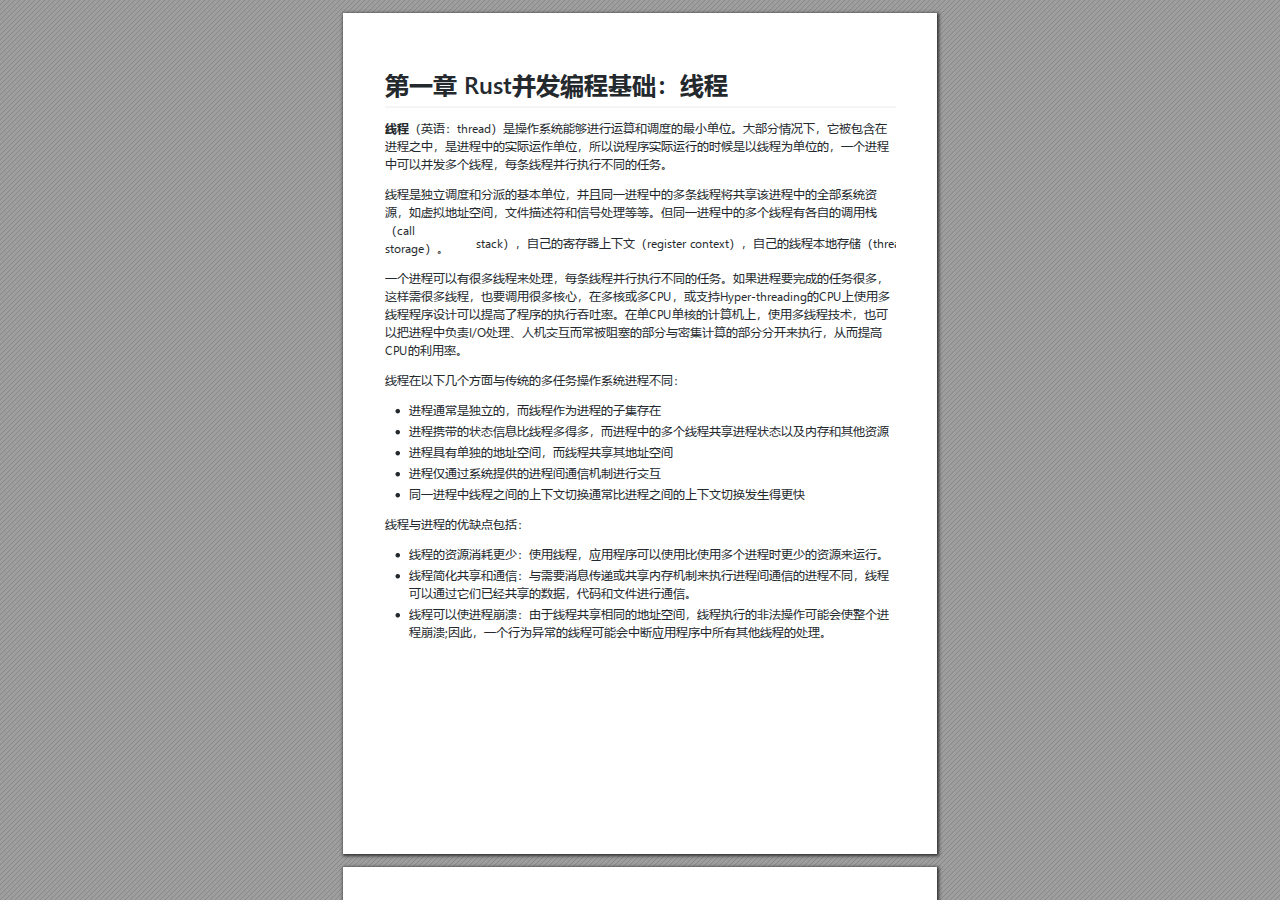
==== commit 7ebcd1df: "fix" ====
--- a/ch01-Thread/index.html
+++ b/ch01-Thread/index.html
@@ -1,55 +1,2285 @@
 <!DOCTYPE html>
 
 <html xmlns="http://www.w3.org/1999/xhtml">
+
 <head>
-<meta charset="utf-8"/>
+    <meta charset="utf-8" />
 
-<meta http-equiv="X-UA-Compatible" content="IE=edge,chrome=1"/>
-<link rel="stylesheet" href="base.min.css"/>
-<link rel="stylesheet" href="fancy.min.css"/>
-<link rel="stylesheet" href="main.css"/>
-<script src="compatibility.min.js"></script>
-<script src="theViewer.min.js"></script>
-<script>
-try{
-theViewer.defaultViewer = new theViewer.Viewer({});
-}catch(e){}
-</script>
-<title></title>
+    <meta http-equiv="X-UA-Compatible" content="IE=edge,chrome=1" />
+    <link rel="stylesheet" href="base.min.css" />
+    <link rel="stylesheet" href="fancy.min.css" />
+    <link rel="stylesheet" href="main.css" />
+    <script src="compatibility.min.js"></script>
+    <script src="theViewer.min.js"></script>
+    <script>
+        try {
+            theViewer.defaultViewer = new theViewer.Viewer({});
+        } catch (e) { }
+    </script>
+    <title></title>
 </head>
+
 <body>
-<div id="sidebar">
-<div id="outline">
-</div>
-</div>
-<div id="page-container">
-<div id="pf1" class="pf w0 h0" data-page-no="1"><div class="pc pc1 w0 h0"><img class="bi x0 y0 w1 h1" alt="" src="bg1.png"/><div class="c x0 y1 w2 h2"><div class="t m0 x1 h3 y2 ff1 fs0 fc0 sc0 ls0 ws0">鸟窝<span class="ff2"> - https://github.com/smallnest/concurrency-programming-via-rust</span></div></div><div class="c x0 y3 w2 h4"><div class="t m0 x2 h5 y4 ff3 fs1 fc0 sc0 ls0 ws0">第一章<span class="ff4"> Rust</span>并发编程基础：线程</div><div class="t m0 x2 h6 y5 ff3 fs2 fc0 sc0 ls0 ws0">线程<span class="ff1">（英语：<span class="ff5">thread</span>）是操作系统能够进行运算和调度的最小单位。大部分情况下，它被包含在</span></div><div class="t m0 x2 h6 y6 ff1 fs2 fc0 sc0 ls0 ws0">进程之中，是进程中的实际运作单位，所以说程序实际运行的时候是以线程为单位的，一个进程</div><div class="t m0 x2 h6 y7 ff1 fs2 fc0 sc0 ls0 ws0">中可以并发多个线程，每条线程并行执行不同的任务。</div><div class="t m0 x2 h6 y8 ff1 fs2 fc0 sc0 ls0 ws0">线程是独立调度和分派的基本单位，并且同一进程中的多条线程将共享该进程中的全部系统资</div><div class="t m0 x2 h6 y9 ff1 fs2 fc0 sc0 ls0 ws0">源，如虚拟地址空间，文件描述符和信号处理等等。但同一进程中的多个线程有各自的调用栈</div><div class="t m0 x2 h6 ya ff1 fs2 fc0 sc0 ls0 ws0">（<span class="ff5">call stack</span>），自己的寄存器上下文（<span class="ff5">register context</span>），自己的线程本地存储（<span class="ff5">thread-local</span></div><div class="t m0 x2 h6 yb ff5 fs2 fc0 sc0 ls0 ws0">storage<span class="ff1">）。</span></div><div class="t m0 x2 h6 yc ff1 fs2 fc0 sc0 ls0 ws0">一个进程可以有很多线程来处理，每条线程并行执行不同的任务。如果进程要完成的任务很多，</div><div class="t m0 x2 h6 yd ff1 fs2 fc0 sc0 ls0 ws0">这样需很多线程，也要调用很多核心，在多核或多<span class="ff5">CPU</span>，或支持<span class="ff5">Hyper-threading</span>的<span class="ff5">CPU</span>上使用多</div><div class="t m0 x2 h6 ye ff1 fs2 fc0 sc0 ls0 ws0">线程程序设计可以提高了程序的执行吞吐率。在单<span class="ff5">CPU</span>单核的计算机上，使用多线程技术，也可</div><div class="t m0 x2 h6 yf ff1 fs2 fc0 sc0 ls0 ws0">以把进程中负责<span class="ff5">I/O</span>处理、人机交互而常被阻塞的部分与密集计算的部分分开来执行，从而提高</div><div class="t m0 x2 h6 y10 ff5 fs2 fc0 sc0 ls0 ws0">CPU<span class="ff1">的利用率。</span></div><div class="t m0 x2 h6 y11 ff1 fs2 fc0 sc0 ls0 ws0">线程在以下几个方面与传统的多任务操作系统进程不同：</div><div class="t m0 x3 h6 y12 ff1 fs2 fc0 sc0 ls0 ws0">进程通常是独立的，而线程作为进程的子集存在</div><div class="t m0 x3 h6 y13 ff1 fs2 fc0 sc0 ls0 ws0">进程携带的状态信息比线程多得多，而进程中的多个线程共享进程状态以及内存和其他资源</div><div class="t m0 x3 h6 y14 ff1 fs2 fc0 sc0 ls0 ws0">进程具有单独的地址空间，而线程共享其地址空间</div><div class="t m0 x3 h6 y15 ff1 fs2 fc0 sc0 ls0 ws0">进程仅通过系统提供的进程间通信机制进行交互</div><div class="t m0 x3 h6 y16 ff1 fs2 fc0 sc0 ls0 ws0">同一进程中线程之间的上下文切换通常比进程之间的上下文切换发生得更快</div><div class="t m0 x2 h6 y17 ff1 fs2 fc0 sc0 ls0 ws0">线程与进程的优缺点包括：</div><div class="t m0 x3 h6 y18 ff1 fs2 fc0 sc0 ls0 ws0">线程的资源消耗更少：使用线程，应用程序可以使用比使用多个进程时更少的资源来运行。</div><div class="t m0 x3 h6 y19 ff1 fs2 fc0 sc0 ls0 ws0">线程简化共享和通信：与需要消息传递或共享内存机制来执行进程间通信的进程不同，线程</div><div class="t m0 x3 h6 y1a ff1 fs2 fc0 sc0 ls0 ws0">可以通过它们已经共享的数据，代码和文件进行通信。</div><div class="t m0 x3 h6 y1b ff1 fs2 fc0 sc0 ls0 ws0">线程可以使进程崩溃：由于线程共享相同的地址空间，线程执行的非法操作可能会使整个进</div><div class="t m0 x3 h6 y1c ff1 fs2 fc0 sc0 ls0 ws0">程崩溃<span class="ff5">;</span>因此，一个行为异常的线程可能会中断应用程序中所有其他线程的处理。</div></div></div><div class="pi" data-data='{"ctm":[1.000000,0.000000,0.000000,1.000000,0.000000,0.000000]}'></div></div>
-<div id="pf2" class="pf w0 h0" data-page-no="2"><div class="pc pc2 w0 h0"><img class="bi x0 y0 w3 h7" alt="" src="bg2.png"/><div class="c x0 y1 w2 h2"><div class="t m0 x1 h3 y2 ff1 fs0 fc0 sc0 ls0 ws0">鸟窝<span class="ff2"> - https://github.com/smallnest/concurrency-programming-via-rust</span></div></div><div class="c x0 y3 w2 h4"><div class="t m0 x2 h6 y1d ff1 fs2 fc0 sc0 ls0 ws0">更有一些编程语言，比如<span class="ff5">SmallT<span class="_ _0"></span>alk<span class="ff1">、</span>Ruby<span class="ff1">、</span>Lua<span class="ff1">、</span>Python<span class="ff1">等，还会有协程（英语：</span>coroutine<span class="ff1">）更</span></span></div><div class="t m0 x2 h6 y1e ff1 fs2 fc0 sc0 ls0 ws0">小的调度单位。协程非常类似于线程。但是协程是协作式多任务的，而线程典型是抢占式多任务</div><div class="t m0 x2 h6 y1f ff1 fs2 fc0 sc0 ls0 ws0">的。这意味着协程提供并发性而非并行性。使用抢占式调度的线程也可以实现协程，但是会失去</div><div class="t m0 x2 h6 y20 ff1 fs2 fc0 sc0 ls0 ws0">某些好处。<span class="ff5">Go</span>语言实现了<span class="ff5"> Goroutine </span>的最小调度单元，虽然官方不把它和<span class="ff5"> coroutine</span>等同，因为</div><div class="t m0 x2 h6 y21 ff5 fs2 fc0 sc0 ls0 ws0">goroutine <span class="ff1">实现了独特的调度和执行机制，但是你可以大致把它看成和协程是一类的东西。</span></div><div class="t m0 x2 h6 y22 ff1 fs2 fc0 sc0 ls0 ws0">还有一类更小的调度单元叫纤程（英语：<span class="ff5">Fiber</span>），它是一种最轻量化的线程。它是一种用户态线</div><div class="t m0 x2 h6 y23 ff1 fs2 fc0 sc0 ls0 ws0">程（<span class="ff5">user thread</span>），让应用程序可以独立决定自己的线程要如何运作。操作系统内核不能看见</div><div class="t m0 x2 h6 y24 ff1 fs2 fc0 sc0 ls0 ws0">它，也不会为它进行调度。就像一般的线程，纤程有自己的寻址空间。但是纤程采取合作式多任</div><div class="t m0 x2 h6 y25 ff1 fs2 fc0 sc0 ls0 ws0">务（<span class="ff5">Cooperative multitasking</span>），而线程采取先占式多任务（<span class="ff5">Pre-emptive multitasking</span>）。应用</div><div class="t m0 x2 h6 y26 ff1 fs2 fc0 sc0 ls0 ws0">程序可以在一个线程环境中创建多个纤程，然后手动执行它。纤程不会被自动执行，必须要由应</div><div class="t m0 x2 h6 y27 ff1 fs2 fc0 sc0 ls0 ws0">用程序自己指定让它执行，或换到下一个纤程。跟线程相比，纤程较不需要操作系统的支持。实</div><div class="t m0 x2 h6 y28 ff1 fs2 fc0 sc0 ls0 ws0">际上也有人任务纤程也属于协程，因为因为这两个并没有一个严格的定义，或者说含义在不同的</div><div class="t m0 x2 h6 y29 ff1 fs2 fc0 sc0 ls0 ws0">人不同的场景下也有所区别，所以不同的人有不同的理解，比如新近<span class="ff5">Java 19</span>终于发布的特性，有</div><div class="t m0 x2 h6 y2a ff1 fs2 fc0 sc0 ls0 ws0">人叫它纤程<span class="ff5">,</span>有人叫它协程。</div><div class="t m0 x2 h6 y2b ff1 fs2 fc0 sc0 ls0 ws0">不管怎么说，<span class="ff5">Rust</span>实现并发的基本单位是线程，虽然也有一些第三方的库，比如<span class="ff5"> PingCAP </span>的黄旭</div><div class="t m0 x2 h6 y2c ff1 fs2 fc0 sc0 ls0 ws0">东实现了<span class="ff5"> S<span class="_ _1"></span>tackful coroutine<span class="ff1">库</span>(<span class="fc1">may</span>)<span class="ff1">和</span> <span class="fc1">coroutine</span><span class="ff1">，甚至有一个</span>RFC(<span class="fc1">RFC 2033: Experimentally add</span></span></div><div class="t m0 x2 h6 y2d ff5 fs2 fc1 sc0 ls0 ws0">coroutines to Rust<span class="fc0">)<span class="ff1">关注它，但是目前</span>Rust<span class="ff1">并发实现主流还是使用线程来实现，包括最近实现的</span></span></div><div class="t m0 x2 h6 y2e ff5 fs2 fc0 sc0 ls0 ws0">async/await<span class="ff1">特性，运行时还是以线程和线程池的方式运行。</span></div><div class="t m0 x2 h6 y2f ff1 fs2 fc0 sc0 ls0 ws0">所以作为<span class="ff5">Rust</span>并发编程的第一章，我们重点还是介绍线程的使用。</div></div><a class="l" href="https://crates.io/crates/may"><div class="d m1" style="border-style:none;position:absolute;left:204.079280px;bottom:162.905701px;width:22.511010px;height:15.757749px;background-color:rgba(255,255,255,0.000001);"></div></a><a class="l" href="https://docs.rs/coroutine/latest/coroutine/"><div class="d m1" style="border-style:none;position:absolute;left:245.349470px;bottom:162.905701px;width:50.274580px;height:15.757749px;background-color:rgba(255,255,255,0.000001);"></div></a><a class="l" href="https://github.com/rust-lang/rust/issues/43122"><div class="d m1" style="border-style:none;position:absolute;left:42.000000px;bottom:144.896912px;width:506.497800px;height:33.766538px;background-color:rgba(255,255,255,0.000001);"></div></a></div><div class="pi" data-data='{"ctm":[1.000000,0.000000,0.000000,1.000000,0.000000,0.000000]}'></div></div>
-<div id="pf3" class="pf w0 h0" data-page-no="3"><div class="pc pc3 w0 h0"><img class="bi x0 y0 w3 h1" alt="" src="bg3.png"/><div class="c x0 y30 w2 h8"><div class="t m0 x1 h3 y31 ff1 fs0 fc0 sc0 ls0 ws0">鸟窝<span class="ff2"> - https://github.com/smallnest/concurrency-programming-via-rust</span></div></div><div class="c x0 y32 w2 h9"><div class="t m0 x2 ha y33 ff3 fs3 fc0 sc0 ls0 ws0">创建线程</div><div class="t m0 x2 h6 y34 ff5 fs2 fc0 sc0 ls0 ws0">Rust <span class="ff1">标准库</span><span class="fc1">std::thread</span> crate <span class="ff1">提供了线程相关的函数。正如上面所说，一个</span>Rust<span class="ff1">程序执行的会启动</span></div><div class="t m0 x2 h6 y35 ff1 fs2 fc0 sc0 ls0 ws0">一个进程，这个进程会包含一个或者多个线程，<span class="ff5">Rust</span>中的线程是纯操作的系统的线程，拥有自己</div><div class="t m0 x2 h6 y36 ff1 fs2 fc0 sc0 ls0 ws0">的栈和状态。</div><div class="t m0 x2 h6 y37 ff1 fs2 fc0 sc0 ls0 ws0">线程之间的通讯可以通过<span class="ff5"> <span class="fc1">channel</span></span>，就像<span class="ff5">Go</span>语言推崇的那样，也可以通过一些<span class="fc1">同步原语</span>。这个我</div><div class="t m0 x2 h6 y38 ff1 fs2 fc0 sc0 ls0 ws0">们会在后面的章节中在做介绍。</div></div><div class="c x0 y39 w2 hb"><div class="t m0 x4 hc y3a ff6 fs4 fc2 sc0 ls0 ws0">pub<span class="fc3"> </span>fn<span class="fc3"> <span class="fc4">start_one_thread<span class="fc5">()</span></span> <span class="fc5">{</span> </span></div><div class="t m0 x4 hc y3b ff6 fs4 fc3 sc0 ls0 ws0">    <span class="fc2">let</span> handle <span class="fc6">=</span> <span class="_ _2"> </span><span class="fc4">spawn<span class="fc5">(||</span></span> <span class="fc5">{</span> </div><div class="t m0 x4 hc y3c ff6 fs4 fc3 sc0 ls0 ws0">        <span class="fc7">println!<span class="fc5">(<span class="fc8">&quot;Hello from a thread!&quot;</span>);</span></span> </div><div class="t m0 x4 hc y3d ff6 fs4 fc3 sc0 ls0 ws0">    <span class="fc5">});</span> </div><div class="t m0 x4 hc y3e ff6 fs4 fc3 sc0 ls0 ws0">    handle<span class="fc5">.<span class="fc4">join</span>().<span class="fc4">unwrap</span>();</span> </div><div class="t m0 x4 hc y3f ff6 fs4 fc5 sc0 ls0 ws0">}</div></div><div class="c x0 y32 w2 h9"><div class="t m0 x2 h6 y40 ff1 fs2 fc0 sc0 ls0 ws0">这段代码我们通过<span class="_ _3"> </span><span class="ff6 fs4">thread.spawn<span class="_ _3"> </span></span>在当前线程中启动了一个新的线程，新的线程简单的输出<span class="_ _3"> </span><span class="ff6 fs4">Hello</span></div><div class="t m0 x2 h6 y41 ff6 fs4 fc0 sc0 ls0 ws0">from a thread<span class="_ _3"> </span><span class="ff1 fs2">文本。</span></div><div class="t m0 x2 h6 y42 ff1 fs2 fc0 sc0 ls0 ws0">如果在<span class="_ _3"> </span><span class="ff6 fs4">main<span class="_ _3"> </span></span><span class="ff5"> </span>函数中调用这个<span class="_ _3"> </span><span class="ff6 fs4">start_one_thread<span class="_ _3"> </span></span>函数，控制台中会正常看到这段输出文本，但是</div><div class="t m0 x2 h6 y43 ff1 fs2 fc0 sc0 ls0 ws0">如果注释掉<span class="_ _3"> </span><span class="ff6 fs4">handle.join.unwrap();<span class="_ _3"> </span></span>那一句的话，有可能期望的文本可能不会被输出，原因是当主</div><div class="t m0 x2 h6 y44 ff1 fs2 fc0 sc0 ls0 ws0">程序退出的时候，即使这些新开的线程也会强制退出，所以有时候你需要通过<span class="_ _3"> </span><span class="ff6 fs4">join<span class="_ _3"> </span></span>等待这些线程</div><div class="t m0 x2 h6 y45 ff1 fs2 fc0 sc0 ls0 ws0">完成。如果忽略<span class="_ _3"> </span><span class="ff6 fs4">thread::spawn<span class="_ _3"> </span></span>返回的<span class="_ _3"> </span><span class="ff6 fs4">JoinHandle<span class="_ _3"> </span></span>值，那么这个新建的线程被称之为<span class="_ _3"> </span><span class="ff6 fs4">detached<span class="_ _3"> </span></span>，</div><div class="t m0 x2 h6 y46 ff1 fs2 fc0 sc0 ls0 ws0">通过调用<span class="_ _3"> </span><span class="ff6 fs4">JoinHandle<span class="_ _3"> </span></span>的<span class="_ _3"> </span><span class="ff6 fs4">join<span class="_ _3"> </span></span>方法，调用者就不得不等待线程的完成了。</div><div class="t m0 x2 h6 y47 ff1 fs2 fc0 sc0 ls0 ws0">这段代码我们直接使用<span class="_ _3"> </span><span class="ff6 fs4">handle.join().unwrap()<span class="_ _3"> </span></span><span class="ff5">,</span>事实上<span class="_ _3"> </span><span class="ff6 fs4">jopin()<span class="_ _3"> </span></span>返回的是<span class="_ _3"> </span><span class="ff6 fs4">Result<span class="_ _3"> </span></span>类型，如果线</div><div class="t m0 x2 h6 y48 ff1 fs2 fc0 sc0 ls0 ws0">程<span class="ff5"> panicked</span>了，那么它会返<span class="_ _3"> </span><span class="ff6 fs4">Err<span class="_ _3"> </span></span><span class="ff5">,</span>否则它会返回<span class="_ _3"> </span><span class="ff6 fs4">Ok(_)<span class="_ _3"> </span></span><span class="ff5">,</span>这就有意思了，调用者甚至可以得到线程</div><div class="t m0 x2 h6 y49 ff1 fs2 fc0 sc0 ls0 ws0">最后的返回值：</div></div><div class="c x0 y4a w2 hd"><div class="t m0 x4 hc y4b ff6 fs4 fc2 sc0 ls0 ws0">pub<span class="fc3"> </span>fn<span class="fc3"> <span class="fc4">start_one_thread_result<span class="fc5">()</span></span> <span class="fc5">{</span> </span></div><div class="t m0 x4 hc y4c ff6 fs4 fc3 sc0 ls0 ws0">    <span class="fc2">let</span> handle <span class="fc6">=</span> <span class="_ _2"> </span><span class="fc4">spawn<span class="fc5">(||</span></span> <span class="fc5">{</span> </div><div class="t m0 x4 hc y4d ff6 fs4 fc3 sc0 ls0 ws0">        <span class="fc7">println!<span class="fc5">(<span class="fc8">&quot;Hello from a thread!&quot;</span>);</span></span> </div><div class="t m0 x4 hc y4e ff6 fs4 fc3 sc0 ls0 ws0">        <span class="fc7">200</span> </div><div class="t m0 x4 hc y4f ff6 fs4 fc3 sc0 ls0 ws0">    <span class="fc5">});</span> </div><div class="t m0 x4 hc y50 ff6 fs4 fc3 sc0 ls0 ws0">    <span class="fc2">match</span> handle<span class="fc5">.<span class="fc4">join</span>()</span> <span class="fc5">{</span> </div><div class="t m0 x4 hc y51 ff6 fs4 fc3 sc0 ls0 ws0">        <span class="fc4">Ok<span class="fc5">(</span></span>v<span class="fc5">)</span> <span class="fc6">=&gt;</span> <span class="fc7">println!<span class="fc5">(<span class="fc8">&quot;thread result: {}&quot;</span>,</span></span> v<span class="fc5">),</span> <span class="fc9">// 200</span> </div><div class="t m0 x4 hc y52 ff6 fs4 fc3 sc0 ls0 ws0">        <span class="fc4">Err<span class="fc5">(</span></span>e<span class="fc5">)</span> <span class="fc6">=&gt;</span> <span class="fc7">println!<span class="fc5">(<span class="fc8">&quot;error: {:?}&quot;</span>,</span></span> e<span class="fc5">),</span> </div><div class="t m0 x4 hc y53 ff6 fs4 fc3 sc0 ls0 ws0">    <span class="fc5">}</span> </div><div class="t m0 x4 hc y54 ff6 fs4 fc5 sc0 ls0 ws0">}</div></div><div class="c x5 y55 w4 he"><div class="t m0 x2 hc y56 ff6 fs4 fc3 sc0 ls0 ws0">thread<span class="fc5">::</span></div></div><div class="c x5 y57 w4 hf"><div class="t m0 x2 hc y58 ff6 fs4 fc3 sc0 ls0 ws0">thread<span class="fc5">::</span></div></div><a class="l" href="https://doc.rust-lang.org/std/thread/"><div class="d m1" style="border-style:none;position:absolute;left:104.280464px;bottom:727.932010px;width:56.277535px;height:15.757750px;background-color:rgba(255,255,255,0.000001);"></div></a><a class="l" href="https://doc.rust-lang.org/std/sync/mpsc/index.html"><div class="d m1" style="border-style:none;position:absolute;left:177.066070px;bottom:661.899660px;width:41.270190px;height:15.757750px;background-color:rgba(255,255,255,0.000001);"></div></a><a class="l" href="https://doc.rust-lang.org/std/sync/index.html"><div class="d m1" style="border-style:none;position:absolute;left:450.199680px;bottom:661.899660px;width:48.023500px;height:15.757750px;background-color:rgba(255,255,255,0.000001);"></div></a></div><div class="pi" data-data='{"ctm":[1.000000,0.000000,0.000000,1.000000,0.000000,0.000000]}'></div></div>
-<div id="pf4" class="pf w0 h0" data-page-no="4"><div class="pc pc4 w0 h0"><img class="bi x0 y0 w3 h7" alt="" src="bg4.png"/><div class="c x0 y59 w2 h2"><div class="t m0 x1 h3 y2 ff1 fs0 fc0 sc0 ls0 ws0">鸟窝<span class="ff2"> - https://github.com/smallnest/concurrency-programming-via-rust</span></div></div><div class="c x0 y3 w2 h4"><div class="t m0 x2 h6 y5a ff1 fs2 fc0 sc0 ls0 ws0">下面这段代码是启动了多个线程：</div></div><div class="c x0 y5b w2 h10"><div class="t m0 x4 hc y5c ff6 fs4 fc2 sc0 ls0 ws0">pub<span class="fc3"> </span>fn<span class="fc3"> <span class="fc4">start_two_threads<span class="fc5">()</span></span> <span class="fc5">{</span> </span></div><div class="t m0 x4 hc y5d ff6 fs4 fc3 sc0 ls0 ws0">    <span class="fc2">let</span> handle1 <span class="fc6">=</span> <span class="_ _2"> </span><span class="fc4">spawn<span class="fc5">(||</span></span> <span class="fc5">{</span> </div><div class="t m0 x4 hc y5e ff6 fs4 fc3 sc0 ls0 ws0">        <span class="fc7">println!<span class="fc5">(<span class="fc8">&quot;Hello from a thread1!&quot;</span>);</span></span></div><div class="t m0 x4 hc y5f ff6 fs4 fc3 sc0 ls0 ws0">    <span class="fc5">});</span> </div><div class="t m0 x4 hc y60 ff6 fs4 fc3 sc0 ls0 ws0">    <span class="fc2">let</span> handle2 <span class="fc6">=</span> <span class="_ _2"> </span><span class="fc4">spawn<span class="fc5">(||</span></span> <span class="fc5">{</span> </div><div class="t m0 x4 hc y61 ff6 fs4 fc3 sc0 ls0 ws0">        <span class="fc7">println!<span class="fc5">(<span class="fc8">&quot;Hello from a thread2!&quot;</span>);</span></span></div><div class="t m0 x4 hc y62 ff6 fs4 fc3 sc0 ls0 ws0">    <span class="fc5">});</span> </div><div class="t m0 x4 hc y63 ff6 fs4 fc3 sc0 ls0 ws0">    handle1<span class="fc5">.<span class="fc4">join</span>().<span class="fc4">unwrap</span>();</span> </div><div class="t m0 x4 hc y64 ff6 fs4 fc3 sc0 ls0 ws0">    handle2<span class="fc5">.<span class="fc4">join</span>().<span class="fc4">unwrap</span>();</span> </div><div class="t m0 x4 hc y65 ff6 fs4 fc5 sc0 ls0 ws0">}</div></div><div class="c x0 y3 w2 h4"><div class="t m0 x2 h6 y66 ff1 fs2 fc0 sc0 ls0 ws0">但是如果启动<span class="ff5">N</span>个线程呢？可以使用一个<span class="ff5">V<span class="_ _4"></span>ector<span class="ff1">保存线程的</span>handle:</span></div></div><div class="c x0 y67 w2 h11"><div class="t m0 x4 hc y68 ff6 fs4 fc2 sc0 ls0 ws0">pub<span class="fc3"> </span>fn<span class="fc3"> <span class="fc4">start_n_threads<span class="fc5">()</span></span> <span class="fc5">{</span> </span></div><div class="t m0 x4 hc y69 ff6 fs4 fc3 sc0 ls0 ws0">    <span class="fc2">const</span> <span class="fc4">N<span class="fc5">:</span></span> <span class="fc2">isize</span> <span class="fc6">=</span> <span class="fc7">10<span class="fc5">;</span></span> </div><div class="t m0 x4 hc y6a ff6 fs4 fc3 sc0 ls0 ws0">    <span class="fc2">let</span> handles<span class="fc5">:</span> <span class="fc4">Vec<span class="fc6">&lt;</span></span>_<span class="fc6">&gt;</span> <span class="fc6">=</span> <span class="fc5">(<span class="fc7">0</span>..<span class="fc4">N</span>)</span> </div><div class="t m0 x4 hc y6b ff6 fs4 fc3 sc0 ls0 ws0">        <span class="fc5">.<span class="fc4">map</span>(|</span>i<span class="fc5">|</span> <span class="fc5">{</span> </div><div class="t m0 x4 hc y6c ff6 fs4 fc3 sc0 ls0 ws0">            <span class="_ _2"> </span><span class="fc4">spawn<span class="fc5">(<span class="fc2">move</span></span></span> <span class="fc5">||</span> <span class="fc5">{</span> </div><div class="t m0 x4 hc y6d ff6 fs4 fc3 sc0 ls0 ws0">                <span class="fc7">println!<span class="fc5">(<span class="fc8">&quot;Hello from a thread{}!&quot;</span>,</span></span> i<span class="fc5">);</span> </div><div class="t m0 x4 hc y6e ff6 fs4 fc3 sc0 ls0 ws0">            <span class="fc5">})</span> </div><div class="t m0 x4 hc y6f ff6 fs4 fc3 sc0 ls0 ws0">        <span class="fc5">})</span> </div><div class="t m0 x4 hc y70 ff6 fs4 fc3 sc0 ls0 ws0">        <span class="fc5">.<span class="fc4">collect</span>();</span> </div><div class="t m0 x4 hc y71 ff6 fs4 fc3 sc0 ls0 ws0">    <span class="fc9">// handles.into_iter().for_each(|h| h.join().unwrap());</span> </div><div class="t m0 x4 hc y72 ff6 fs4 fc3 sc0 ls0 ws0">    <span class="fc2">for</span> handle <span class="fc2">in</span> handles <span class="fc5">{</span> </div><div class="t m0 x4 hc y73 ff6 fs4 fc3 sc0 ls0 ws0">        handle<span class="fc5">.<span class="fc4">join</span>().<span class="fc4">unwrap</span>();</span> </div><div class="t m0 x4 hc y74 ff6 fs4 fc3 sc0 ls0 ws0">    <span class="fc5">}</span> </div><div class="t m0 x4 hc y75 ff6 fs4 fc5 sc0 ls0 ws0">}</div></div><div class="c x0 y3 w2 h4"><div class="t m0 x2 h12 y76 ff4 fs3 fc0 sc0 ls0 ws0">Thread Builder</div><div class="t m0 x2 h6 y77 ff1 fs2 fc0 sc0 ls0 ws0">通过<span class="ff5 fc1">Builder</span>你可以对线程的初始状态进行更多的控制，比如设置线程的名称、栈大大小等等。</div></div><div class="c x6 y78 w5 h13"><div class="t m0 x2 hc y79 ff6 fs4 fc3 sc0 ls0 ws0">thread<span class="fc5">::</span></div></div><div class="c x6 y7a w5 h13"><div class="t m0 x2 hc y7b ff6 fs4 fc3 sc0 ls0 ws0">thread<span class="fc5">::</span></div></div><div class="c x7 y7c w5 h13"><div class="t m0 x2 hc y7d ff6 fs4 fc3 sc0 ls0 ws0">thread<span class="fc5">::</span></div></div><a class="l" href="https://doc.rust-lang.org/std/thread/struct.Builder.html"><div class="d m1" style="border-style:none;position:absolute;left:66.011749px;bottom:190.669190px;width:36.767983px;height:15.757750px;background-color:rgba(255,255,255,0.000001);"></div></a></div><div class="pi" data-data='{"ctm":[1.000000,0.000000,0.000000,1.000000,0.000000,0.000000]}'></div></div>
-<div id="pf5" class="pf w0 h0" data-page-no="5"><div class="pc pc5 w0 h0"><img class="bi x0 y0 w3 h7" alt="" src="bg5.png"/><div class="c x0 y59 w2 h2"><div class="t m0 x1 h3 y2 ff1 fs0 fc0 sc0 ls0 ws0">鸟窝<span class="ff2"> - https://github.com/smallnest/concurrency-programming-via-rust</span></div></div><div class="c x0 y7e w2 h14"><div class="t m0 x4 hc y7f ff6 fs4 fc2 sc0 ls0 ws0">pub<span class="fc3"> </span>fn<span class="fc3"> <span class="fc4">start_one_thread_by_builder<span class="fc5">()</span></span> <span class="fc5">{</span> </span></div><div class="t m0 x4 hc y80 ff6 fs4 fc3 sc0 ls0 ws0">    <span class="fc2">let</span> builder <span class="fc6">=</span> <span class="_ _2"> </span><span class="fc4">Builder<span class="fc5">::</span>new<span class="fc5">()</span></span></div><div class="t m0 x4 hc y81 ff6 fs4 fc3 sc0 ls0 ws0">                              <span class="fc5">.<span class="fc4">name</span>(<span class="fc8">&quot;foo&quot;</span>.<span class="fc4">into</span>())</span> <span class="fc9">// set thread name</span> </div><div class="t m0 x4 hc y82 ff6 fs4 fc3 sc0 ls0 ws0">                              <span class="fc5">.<span class="fc4">stack_size</span>(<span class="fc7">32</span></span> <span class="fc6">*</span> <span class="fc7">1024<span class="fc5">);</span></span> <span class="fc9">// set stack size</span> </div><div class="t m0 x4 hc y83 ff6 fs4 fc3 sc0 ls0 ws0">    <span class="fc2">let</span> handler <span class="fc6">=</span> builder<span class="fc5">.<span class="fc4">spawn</span>(||</span> <span class="fc5">{</span> </div><div class="t m0 x4 hc y84 ff6 fs4 fc3 sc0 ls0 ws0">        <span class="fc7">println!<span class="fc5">(<span class="fc8">&quot;Hello from a thread!&quot;</span>);</span></span> </div><div class="t m0 x4 hc y85 ff6 fs4 fc3 sc0 ls0 ws0">    <span class="fc5">}).<span class="fc4">unwrap</span>();</span> </div><div class="t m0 x4 hc y86 ff6 fs4 fc3 sc0 ls0 ws0">    handler<span class="fc5">.<span class="fc4">join</span>().<span class="fc4">unwrap</span>();</span> </div><div class="t m0 x4 hc y87 ff6 fs4 fc5 sc0 ls0 ws0">}</div></div><div class="c x0 y3 w2 h4"><div class="t m0 x2 h6 y88 ff1 fs2 fc0 sc0 ls0 ws0">它提供了<span class="_ _3"> </span><span class="ff6 fs4">spawn<span class="_ _3"> </span></span>开启一个线程，同时还提供了<span class="_ _3"> </span><span class="ff6 fs4">spawn_scoped<span class="_ _3"> </span></span>开启<span class="ff5">scoped thread (</span>下面会讲<span class="ff5">)</span>，一个</div><div class="t m0 x2 h6 y89 ff1 fs2 fc0 sc0 ls0 ws0">实验性的方法<span class="_ _3"> </span><span class="ff6 fs4">spawn_unchecked<span class="_ _3"> </span></span><span class="ff5">,</span>提供更宽松的声明周期的绑定，调用者要确保引用的对象丢弃之</div><div class="t m0 x2 h6 y8a ff1 fs2 fc0 sc0 ls0 ws0">前线程的<span class="_ _3"> </span><span class="ff6 fs4">join<span class="_ _3"> </span></span>一定要被调用，或者使用<span class="ff5">``static`</span>声明周期，因为是实验性的方法，我们不做过多</div><div class="t m0 x2 h6 y8b ff1 fs2 fc0 sc0 ls0 ws0">介绍，一个简单的例子如下<span class="ff5">:</span></div></div><div class="c x0 y8c w2 h15"><div class="t m0 x4 hc y8d ff6 fs4 fc8 sc0 ls0 ws0">#![feature(thread_spawn_unchecked)]<span class="fc3"> </span></div><div class="t m0 x4 hc y8e ff6 fs4 fc2 sc0 ls0 ws0">use<span class="fc3"> <span class="_ _5"> </span>thread<span class="fc5">;</span> </span></div><div class="t m0 x4 hc y8f ff6 fs4 fc2 sc0 ls0 ws0">let<span class="fc3"> builder <span class="fc6">=</span> <span class="_ _2"> </span><span class="fc4">Builder<span class="fc5">::</span>new<span class="fc5">();</span></span> </span></div><div class="t m0 x4 hc y90 ff6 fs4 fc2 sc0 ls0 ws0">let<span class="fc3"> x <span class="fc6">=</span> <span class="fc7">1<span class="fc5">;</span></span> </span></div><div class="t m0 x4 hc y91 ff6 fs4 fc2 sc0 ls0 ws0">let<span class="fc3"> thread_x <span class="fc6">=</span> <span class="fc6">&amp;</span>x<span class="fc5">;</span> </span></div><div class="t m0 x4 hc y92 ff6 fs4 fc2 sc0 ls0 ws0">let<span class="fc3"> handler <span class="fc6">=</span> </span>unsafe<span class="fc3"> <span class="fc5">{</span> </span></div><div class="t m0 x4 hc y93 ff6 fs4 fc3 sc0 ls0 ws0">    builder<span class="fc5">.<span class="fc4">spawn_unchecked</span>(<span class="fc2">move</span></span> <span class="fc5">||</span> <span class="fc5">{</span> </div><div class="t m0 x4 hc y94 ff6 fs4 fc3 sc0 ls0 ws0">        <span class="fc7">println!<span class="fc5">(<span class="fc8">&quot;x = {}&quot;</span>,</span></span> <span class="fc6">*</span>thread_x<span class="fc5">);</span> </div><div class="t m0 x4 hc y95 ff6 fs4 fc3 sc0 ls0 ws0">    <span class="fc5">}).<span class="fc4">unwrap</span>()</span> </div><div class="t m0 x4 hc y96 ff6 fs4 fc5 sc0 ls0 ws0">};<span class="fc3"> </span></div><div class="t m0 x4 hc y97 ff6 fs4 fc9 sc0 ls0 ws0">// caller has to ensure `join()` is called, otherwise<span class="fc3"> </span></div><div class="t m0 x4 hc y98 ff6 fs4 fc9 sc0 ls0 ws0">// it is possible to access freed memory if `x` gets<span class="fc3"> </span></div><div class="t m0 x4 hc y99 ff6 fs4 fc9 sc0 ls0 ws0">// dropped before the thread closure is executed!<span class="fc3"> </span></div><div class="t m0 x4 hc y9a ff6 fs4 fc3 sc0 ls0 ws0">handler<span class="fc5">.<span class="fc4">join</span>().<span class="fc4">unwrap</span>();</span></div></div><div class="c x0 y3 w2 h4"><div class="t m0 x2 ha y9b ff3 fs3 fc0 sc0 ls0 ws0">当前的线程</div><div class="t m0 x2 h6 y9c ff1 fs2 fc0 sc0 ls0 ws0">因为线程是操作系统最小的调度和运算单元，所以一段代码的执行隶属于某个线程。如何获得当</div><div class="t m0 x2 h6 y9d ff1 fs2 fc0 sc0 ls0 ws0">前的线程呢？通过<span class="_ _3"> </span><span class="ff6 fs4">thread::current()<span class="_ _3"> </span></span>就可以获得，它会返回一个<span class="ff5 fc1">Thread</span>对象，你可以通过它获</div><div class="t m0 x2 h6 y9e ff1 fs2 fc0 sc0 ls0 ws0">得线程的<span class="ff5">ID</span>和<span class="ff5">name:</span></div></div><div class="c x6 y9f w5 h13"><div class="t m0 x2 hc ya0 ff6 fs4 fc3 sc0 ls0 ws0">thread<span class="fc5">::</span></div></div><div class="c x8 ya1 w6 h13"><div class="t m0 x2 hc ya2 ff6 fs4 fc3 sc0 ls0 ws0">std<span class="fc5">::</span></div></div><div class="c x9 ya3 w7 h13"><div class="t m0 x2 hc ya4 ff6 fs4 fc3 sc0 ls0 ws0">thread<span class="fc5">::</span></div></div><a class="l" href="https://doc.rust-lang.org/stable/std/thread/struct.Thread.html"><div class="d m1" style="border-style:none;position:absolute;left:384.917760px;bottom:134.391785px;width:36.767970px;height:15.757751px;background-color:rgba(255,255,255,0.000001);"></div></a></div><div class="pi" data-data='{"ctm":[1.000000,0.000000,0.000000,1.000000,0.000000,0.000000]}'></div></div>
-<div id="pf6" class="pf w0 h0" data-page-no="6"><div class="pc pc6 w0 h0"><img class="bi x0 y0 w3 h7" alt="" src="bg6.png"/><div class="c x0 ya5 w2 h2"><div class="t m0 x1 h3 y2 ff1 fs0 fc0 sc0 ls0 ws0">鸟窝<span class="ff2"> - https://github.com/smallnest/concurrency-programming-via-rust</span></div></div><div class="c x0 ya6 w2 h16"><div class="t m0 x4 hc ya7 ff6 fs4 fc2 sc0 ls0 ws0">pub<span class="fc3"> </span>fn<span class="fc3"> <span class="fc4">current_thread<span class="fc5">()</span></span> <span class="fc5">{</span> </span></div><div class="t m0 x4 hc ya8 ff6 fs4 fc3 sc0 ls0 ws0">    <span class="fc2">let</span> current_thread <span class="fc6">=</span> <span class="_ _2"> </span><span class="fc4">current<span class="fc5">();</span></span> </div><div class="t m0 x4 hc ya9 ff6 fs4 fc3 sc0 ls0 ws0">    <span class="fc7">println!<span class="fc5">(<span class="fc8">&quot;current thread: {:?},{:?}&quot;</span>,</span></span> current_thread<span class="fc5">.<span class="fc4">id</span>(),</span> current_thread<span class="fc5">.<span class="fc4">name</span>());</span> </div><div class="t m0 x4 hc yaa ff6 fs4 fc3 sc0 ls0 ws0">    <span class="fc2">let</span> builder <span class="fc6">=</span> <span class="_ _2"> </span><span class="fc4">Builder<span class="fc5">::</span>new<span class="fc5">()</span></span></div><div class="t m0 x4 hc yab ff6 fs4 fc3 sc0 ls0 ws0">                              <span class="fc5">.<span class="fc4">name</span>(<span class="fc8">&quot;foo&quot;</span>.<span class="fc4">into</span>())</span> <span class="fc9">// set thread name</span> </div><div class="t m0 x4 hc yac ff6 fs4 fc3 sc0 ls0 ws0">                              <span class="fc5">.<span class="fc4">stack_size</span>(<span class="fc7">32</span></span> <span class="fc6">*</span> <span class="fc7">1024<span class="fc5">);</span></span> <span class="fc9">// set stack size</span> </div><div class="t m0 x4 hc yad ff6 fs4 fc3 sc0 ls0 ws0">    <span class="fc2">let</span> handler <span class="fc6">=</span> builder<span class="fc5">.<span class="fc4">spawn</span>(||</span> <span class="fc5">{</span> </div><div class="t m0 x4 hc y3a ff6 fs4 fc3 sc0 ls0 ws0">        <span class="fc2">let</span> current_thread <span class="fc6">=</span> <span class="_ _2"> </span><span class="fc4">current<span class="fc5">();</span></span> </div><div class="t m0 x4 hc y3b ff6 fs4 fc3 sc0 ls0 ws0">        <span class="fc7">println!<span class="fc5">(<span class="fc8">&quot;child thread: {:?},{:?}&quot;</span>,</span></span> current_thread<span class="fc5">.<span class="fc4">id</span>(),</span> </div><div class="t m0 x4 hc y3c ff6 fs4 fc3 sc0 ls0 ws0">current_thread<span class="fc5">.<span class="fc4">name</span>());</span> </div><div class="t m0 x4 hc y3d ff6 fs4 fc3 sc0 ls0 ws0">    <span class="fc5">}).<span class="fc4">unwrap</span>();</span> </div><div class="t m0 x4 hc y3e ff6 fs4 fc3 sc0 ls0 ws0">    handler<span class="fc5">.<span class="fc4">join</span>().<span class="fc4">unwrap</span>();</span> </div><div class="t m0 x4 hc y3f ff6 fs4 fc5 sc0 ls0 ws0">}</div></div><div class="c x0 yae w2 h17"><div class="t m0 x2 h6 yaf ff1 fs2 fc0 sc0 ls0 ws0">甚至，你还可以通过它的<span class="_ _3"> </span><span class="ff6 fs4">unpark<span class="_ _3"> </span></span>方法，唤醒这个被阻塞<span class="ff5">(parked)</span>的线程<span class="ff5">:</span></div></div><div class="c x0 yb0 w2 h18"><div class="t m0 x4 hc yb1 ff6 fs4 fc3 sc0 ls0 ws0">use std<span class="fc5">::</span>thread<span class="fc5">;</span> </div><div class="t m0 x4 hc yb2 ff6 fs4 fc3 sc0 ls0 ws0">use std<span class="fc5">::</span>time<span class="fc5">::</span>Duration<span class="fc5">;</span> </div><div class="t m0 x4 hc yb3 ff6 fs4 fc3 sc0 ls0 ws0">let parked_thread <span class="fc6">=</span> thread<span class="fc5">::</span>Builder<span class="fc5">::<span class="fc4">new</span>()</span> </div><div class="t m0 x4 hc yb4 ff6 fs4 fc3 sc0 ls0 ws0">    <span class="fc5">.<span class="fc4">spawn</span>(<span class="fc6">||</span></span> <span class="fc5">{</span> </div><div class="t m0 x4 hc yb5 ff6 fs4 fc3 sc0 ls0 ws0">        <span class="fc8">println<span class="fc6">!<span class="fc5">(</span></span>&quot;Parking thread&quot;<span class="fc5">);</span></span> </div><div class="t m0 x4 hc yb6 ff6 fs4 fc3 sc0 ls0 ws0">        thread<span class="fc5">::<span class="fc4">park</span>();</span> </div><div class="t m0 x4 hc yb7 ff6 fs4 fc3 sc0 ls0 ws0">        <span class="fc8">println<span class="fc6">!<span class="fc5">(</span></span>&quot;Thread unparked&quot;<span class="fc5">);</span></span> </div><div class="t m0 x4 hc yb8 ff6 fs4 fc3 sc0 ls0 ws0">    <span class="fc5">})</span> </div><div class="t m0 x4 hc yb9 ff6 fs4 fc3 sc0 ls0 ws0">    <span class="fc5">.<span class="fc4">unwrap</span>();</span> </div><div class="t m0 x4 hc yba ff6 fs4 fc9 sc0 ls0 ws0">// Let some time pass for the thread to be spawned.<span class="fc3"> </span></div><div class="t m0 x4 hc ybb ff6 fs4 fc3 sc0 ls0 ws0">thread<span class="fc5">::<span class="fc4">sleep</span>(</span>Duration<span class="fc5">::<span class="fc4">from_millis</span>(<span class="fc7">10</span>));</span> </div><div class="t m0 x4 hc ybc ff6 fs4 fc8 sc0 ls0 ws0">println<span class="fc6">!<span class="fc5">(</span></span>&quot;Unpark the thread&quot;<span class="fc5">);<span class="fc3"> </span></span></div><div class="t m0 x4 hc ybd ff6 fs4 fc3 sc0 ls0 ws0">parked_thread<span class="fc5">.<span class="fc4">thread</span>().<span class="fc4">unpark</span>();</span> </div><div class="t m0 x4 hc ybe ff6 fs4 fc3 sc0 ls0 ws0">parked_thread<span class="fc5">.<span class="fc4">join</span>().<span class="fc4">unwrap</span>();</span></div></div><div class="c x0 yae w2 h17"><div class="t m0 xa h6 ybf ff6 fs4 fc0 sc0 ls0 ws0">park<span class="_ _3"> </span><span class="ff1 fs2">和<span class="_ _3"> </span></span>unpark<span class="_ _3"> </span><span class="ff1 fs2">用来阻塞和欢迎线程的方法，利用它们可以有效的利用<span class="ff5">CPU,</span>让暂时不满足条件的</span></div><div class="t m0 x2 h6 yc0 ff1 fs2 fc0 sc0 ls0 ws0">线程暂时不可执行。</div><div class="t m0 x2 ha yc1 ff3 fs3 fc0 sc0 ls0 ws0">并发数和当前线程数</div></div><div class="c xb y9f w5 h13"><div class="t m0 x2 hc yc2 ff6 fs4 fc3 sc0 ls0 ws0">thread<span class="fc5">::</span></div></div><div class="c x6 yc3 w5 h13"><div class="t m0 x2 hc yc4 ff6 fs4 fc3 sc0 ls0 ws0">thread<span class="fc5">::</span></div></div><div class="c xc yc5 w5 h13"><div class="t m0 x2 hc yc6 ff6 fs4 fc3 sc0 ls0 ws0">thread<span class="fc5">::</span></div></div></div><div class="pi" data-data='{"ctm":[1.000000,0.000000,0.000000,1.000000,0.000000,0.000000]}'></div></div>
-<div id="pf7" class="pf w0 h0" data-page-no="7"><div class="pc pc7 w0 h0"><img class="bi x0 y0 w3 h1" alt="" src="bg7.png"/><div class="c x0 yc7 w2 h2"><div class="t m0 x1 h3 y2 ff1 fs0 fc0 sc0 ls0 ws0">鸟窝<span class="ff2"> - https://github.com/smallnest/concurrency-programming-via-rust</span></div></div><div class="c x0 yc8 w2 h19"><div class="t m0 x2 h6 yc9 ff1 fs2 fc0 sc0 ls0 ws0">并发能力是一种资源，一个机器能够提供并发的能力值，这个数值一般等价于计算机拥有的<span class="ff5">CPU</span></div><div class="t m0 x2 h6 yca ff1 fs2 fc0 sc0 ls0 ws0">数（逻辑的核数），但是在虚机和容器的环境下，程序可以使用的<span class="ff5">CPU</span>核数可能受到限制。</div><div class="t m0 x2 h6 ycb ff1 fs2 fc0 sc0 ls0 ws0">你可以通过<span class="_ _3"> </span><span class="ff6 fs4">available_parallelism<span class="_ _3"> </span></span>获取当前的并发数：</div></div><div class="c x0 ycc w2 h1a"><div class="t m0 x4 hc y4f ff6 fs4 fc2 sc0 ls0 ws0">use<span class="fc3"> <span class="_ _5"> </span><span class="fc5">{</span>io<span class="fc5">,</span> thread<span class="fc5">};</span> </span></div><div class="t m0 x4 hc y50 ff6 fs4 fc2 sc0 ls0 ws0">fn<span class="fc3"> <span class="fc4">main<span class="fc5">()</span></span> <span class="fc5">-&gt;</span> <span class="_ _6"> </span><span class="fc4">Result<span class="fc6">&lt;<span class="fc5">()</span>&gt;</span></span> <span class="fc5">{</span> </span></div><div class="t m0 x4 hc y51 ff6 fs4 fc3 sc0 ls0 ws0">    <span class="fc2">let</span> count <span class="fc6">=</span> <span class="_ _2"> </span><span class="fc4">available_parallelism<span class="fc5">()<span class="fc6">?</span>.</span>get<span class="fc5">();</span></span> </div><div class="t m0 x4 hc y52 ff6 fs4 fc3 sc0 ls0 ws0">    <span class="fc7">assert!<span class="fc5">(</span></span>count <span class="fc6">&gt;=</span> <span class="fc7">1_usize<span class="fc5">);</span></span> </div><div class="t m0 x4 hc y53 ff6 fs4 fc3 sc0 ls0 ws0">    <span class="fc4">Ok<span class="fc5">(())</span></span> </div><div class="t m0 x4 hc y54 ff6 fs4 fc5 sc0 ls0 ws0">}</div></div><div class="c x0 yc8 w2 h19"><div class="t m0 x2 h6 ycd ff5 fs2 fc1 sc0 ls0 ws0">affinity <span class="fc0">(<span class="ff1">不支持</span>MacOS) crate <span class="ff1">可以提供当前的</span>CPU<span class="ff1">核数</span>:</span></div></div><div class="c x0 yce w2 h1b"><div class="t m0 x4 hc ycf ff6 fs4 fc2 sc0 ls0 ws0">let<span class="fc3"> cores<span class="fc5">:</span> <span class="fc4">Vec<span class="fc6">&lt;</span></span></span>usize<span class="fc6">&gt;<span class="fc3"> </span>=<span class="fc3"> <span class="fc5">(<span class="fc7">0</span>..<span class="fc4">get_core_num</span>()).<span class="fc4">step_by</span>(<span class="fc7">2</span>).<span class="fc4">collect</span>();</span> </span></span></div><div class="t m0 x4 hc yd0 ff6 fs4 fc7 sc0 ls0 ws0">println!<span class="fc5">(<span class="fc8">&quot;cores : {:?}&quot;</span>,<span class="fc3"> <span class="fc6">&amp;</span>cores</span>);</span></div></div><div class="c x0 yc8 w2 h19"><div class="t m0 x2 h6 yd1 ff1 fs2 fc0 sc0 ls0 ws0">更多的，我们使用<span class="ff5 fc1">num_cpus</span>获取<span class="ff5">CPU</span>的核数（逻辑核）：</div></div><div class="c x0 yd2 w2 h1c"><div class="t m0 x4 hc yd3 ff6 fs4 fc2 sc0 ls0 ws0">use<span class="fc3"> num_cpus<span class="fc5">;</span> </span></div><div class="t m0 x4 hc yd4 ff6 fs4 fc9 sc0 ls0 ws0">// count logical cores this process could try to use<span class="fc3"> </span></div><div class="t m0 x4 hc yd5 ff6 fs4 fc2 sc0 ls0 ws0">let<span class="fc3"> num <span class="fc6">=</span> <span class="_ _7"> </span><span class="fc4">get<span class="fc5">();</span></span></span></div></div><div class="c x0 yc8 w2 h19"><div class="t m0 x2 h6 yd6 ff1 fs2 fc0 sc0 ls0 ws0">如果想获得当前进程的线程数，比如在一些性能监控收集指标的时候，你可以使用<span class="ff5 fc1">num_threads</span></div><div class="t m0 x2 h6 yd7 ff5 fs2 fc0 sc0 ls0 ws0">crate, <span class="ff1">实际测试</span>num_threads <span class="ff1">不支持</span>windows<span class="ff1">，所以你可以使用</span><span class="fc1">thread-amount</span><span class="ff1">代替。</span></div><div class="t m0 x2 h6 yd8 ff5 fs2 fc0 sc0 ls0 ws0">(Rust<span class="ff1">生态圈就是这样，有很多功能相同或者类似的</span>crate,<span class="ff1">你可能需要花费时间进行评估和比较</span>,<span class="ff1">不</span></div><div class="t m0 x2 h6 yd9 ff1 fs2 fc0 sc0 ls0 ws0">像<span class="ff5">Go</span>生态圈，优选标准库的包，如果没有，生态圈中一般会有一个或者几个高标准的大家公认的</div><div class="t m0 x2 h6 yda ff1 fs2 fc0 sc0 ls0 ws0">库可以使用。相对而言，<span class="ff5">Rust</span>生态圈就比较分裂<span class="ff5">,</span>这一点在选择异步运行时或者网络库的时候感受</div><div class="t m0 x2 h6 ydb ff1 fs2 fc0 sc0 ls0 ws0">相当明显。<span class="ff5">)</span></div></div><div class="c x8 ydc w6 h13"><div class="t m0 x2 hc ydd ff6 fs4 fc3 sc0 ls0 ws0">std<span class="fc5">::</span></div></div><div class="c xd yde w8 h13"><div class="t m0 x2 hc ydf ff6 fs4 fc3 sc0 ls0 ws0">io<span class="fc5">::</span></div></div><div class="c xe ye0 w7 h13"><div class="t m0 x2 hc ye1 ff6 fs4 fc3 sc0 ls0 ws0">thread<span class="fc5">::</span></div></div><div class="c xf ye2 w9 h13"><div class="t m0 x2 hc ye3 ff6 fs4 fc3 sc0 ls0 ws0">num_cpus<span class="fc5">::</span></div></div><a class="l" href="https://crates.io/crates/affinity"><div class="d m1" style="border-style:none;position:absolute;left:42.000000px;bottom:554.596800px;width:39.769455px;height:15.758000px;background-color:rgba(255,255,255,0.000001);"></div></a><a class="l" href="https://crates.io/crates/num_cpus"><div class="d m1" style="border-style:none;position:absolute;left:138.046982px;bottom:460.050900px;width:53.276058px;height:15.757510px;background-color:rgba(255,255,255,0.000001);"></div></a><a class="l" href="https://docs.rs/num_threads/0.1.6/num_threads/fn.num_threads.html"><div class="d m1" style="border-style:none;position:absolute;left:474.211430px;bottom:336.990450px;width:68.283440px;height:15.757960px;background-color:rgba(255,255,255,0.000001);"></div></a><a class="l" href="https://crates.io/crates/thread-amount"><div class="d m1" style="border-style:none;position:absolute;left:372.161500px;bottom:318.981510px;width:80.289310px;height:15.757990px;background-color:rgba(255,255,255,0.000001);"></div></a></div><div class="pi" data-data='{"ctm":[1.000000,0.000000,0.000000,1.000000,0.000000,0.000000]}'></div></div>
-<div id="pf8" class="pf w0 h0" data-page-no="8"><div class="pc pc8 w0 h0"><img class="bi x0 y0 w3 h1" alt="" src="bg8.png"/><div class="c x0 y59 w2 h2"><div class="t m0 x1 h3 y2 ff1 fs0 fc0 sc0 ls0 ws0">鸟窝<span class="ff2"> - https://github.com/smallnest/concurrency-programming-via-rust</span></div></div><div class="c x0 ye4 w2 h1d"><div class="t m0 x4 hc ye5 ff6 fs4 fc3 sc0 ls0 ws0">    <span class="fc2">let</span> count <span class="fc6">=</span> <span class="_ _2"> </span><span class="fc4">available_parallelism<span class="fc5">().</span>unwrap<span class="fc5">().</span>get<span class="fc5">();</span></span> </div><div class="t m0 x4 hc ye6 ff6 fs4 fc3 sc0 ls0 ws0">    <span class="fc7">println!<span class="fc5">(<span class="fc8">&quot;available_parallelism: {}&quot;</span>,</span></span> count<span class="fc5">);</span> </div><div class="t m0 x4 hc ye7 ff6 fs4 fc3 sc0 ls0 ws0">    <span class="fc2">if</span> <span class="fc2">let</span> <span class="fc4">Some<span class="fc5">(</span></span>count<span class="fc5">)</span> <span class="fc6">=</span> <span class="_ _8"> </span><span class="fc4">num_threads<span class="fc5">()</span></span> <span class="fc5">{</span> </div><div class="t m0 x4 hc ye8 ff6 fs4 fc3 sc0 ls0 ws0">        <span class="fc7">println!<span class="fc5">(<span class="fc8">&quot;num_threads: {}&quot;</span>,</span></span> count<span class="fc5">);</span> </div><div class="t m0 x4 hc ye9 ff6 fs4 fc3 sc0 ls0 ws0">    <span class="fc5">}</span> <span class="fc2">else</span> <span class="fc5">{</span> </div><div class="t m0 x4 hc yea ff6 fs4 fc3 sc0 ls0 ws0">        <span class="fc7">println!<span class="fc5">(<span class="fc8">&quot;num_threads: not supported&quot;</span>);</span></span> </div><div class="t m0 x4 hc yeb ff6 fs4 fc3 sc0 ls0 ws0">    <span class="fc5">}</span> </div><div class="t m0 x4 hc yec ff6 fs4 fc3 sc0 ls0 ws0">    <span class="fc2">let</span> count <span class="fc6">=</span> <span class="_ _9"> </span><span class="fc4">thread_amount<span class="fc5">();</span></span> </div><div class="t m0 x4 hc yed ff6 fs4 fc3 sc0 ls0 ws0">    <span class="fc7">println!<span class="fc5">(<span class="fc8">&quot;thread_amount: {}&quot;</span>,</span></span> count<span class="fc5">.<span class="fc4">unwrap</span>());</span> </div><div class="t m0 x4 hc yee ff6 fs4 fc3 sc0 ls0 ws0">    <span class="fc2">let</span> count <span class="fc6">=</span> <span class="_ _7"> </span><span class="fc4">get<span class="fc5">();</span></span> </div><div class="t m0 x4 hc yef ff6 fs4 fc3 sc0 ls0 ws0">    <span class="fc7">println!<span class="fc5">(<span class="fc8">&quot;num_cpus: {}&quot;</span>,</span></span> count<span class="fc5">);{}</span>&quot;<span class="fc5">,</span> count<span class="fc5">);</span></div></div><div class="c x0 yf0 w2 h1e"><div class="t m0 x2 ha yf1 ff4 fs3 fc0 sc0 ls0 ws0">sleep <span class="ff3">和</span> park</div><div class="t m0 x2 h6 yf2 ff1 fs2 fc0 sc0 ls0 ws0">有时候我们我们需要将当前的业务暂停一段时间，可能是某些条件不满足，比如实现<span class="ff5">spinlock,</span>或</div><div class="t m0 x2 h6 yf3 ff1 fs2 fc0 sc0 ls0 ws0">者是想定时的执行某些业务，如<span class="ff5">cron</span>类的程序，这个时候我们可以调用<span class="_ _3"> </span><span class="ff6 fs4">thread::sleep<span class="_ _3"> </span></span>函数：</div></div><div class="c x0 yf4 w2 h1f"><div class="t m0 x4 hc yf5 ff6 fs4 fc2 sc0 ls0 ws0">pub<span class="fc3"> </span>fn<span class="fc3"> <span class="fc4">start_thread_with_sleep<span class="fc5">()</span></span> <span class="fc5">{</span> </span></div><div class="t m0 x4 hc yf6 ff6 fs4 fc3 sc0 ls0 ws0">    <span class="fc2">let</span> handle1 <span class="fc6">=</span> <span class="_ _2"> </span><span class="fc4">spawn<span class="fc5">(||</span></span> <span class="fc5">{</span> </div><div class="t m0 x4 hc yf7 ff6 fs4 fc3 sc0 ls0 ws0">        <span class="_ _2"> </span><span class="fc4">sleep<span class="fc5">(</span>Duration<span class="fc5">::</span>from_millis<span class="fc5">(<span class="fc7">2000</span>));</span></span> </div><div class="t m0 x4 hc yf8 ff6 fs4 fc3 sc0 ls0 ws0">        <span class="fc7">println!<span class="fc5">(<span class="fc8">&quot;Hello from a thread3!&quot;</span>);</span></span></div><div class="t m0 x4 hc yf9 ff6 fs4 fc3 sc0 ls0 ws0">    <span class="fc5">});</span> </div><div class="t m0 x4 hc yfa ff6 fs4 fc3 sc0 ls0 ws0">    <span class="fc2">let</span> handle2 <span class="fc6">=</span> <span class="_ _2"> </span><span class="fc4">spawn<span class="fc5">(||</span></span> <span class="fc5">{</span> </div><div class="t m0 x4 hc yfb ff6 fs4 fc3 sc0 ls0 ws0">        <span class="_ _2"> </span><span class="fc4">sleep<span class="fc5">(</span>Duration<span class="fc5">::</span>from_millis<span class="fc5">(<span class="fc7">1000</span>));</span></span> </div><div class="t m0 x4 hc yfc ff6 fs4 fc3 sc0 ls0 ws0">        <span class="fc7">println!<span class="fc5">(<span class="fc8">&quot;Hello from a thread4!&quot;</span>);</span></span></div><div class="t m0 x4 hc yfd ff6 fs4 fc3 sc0 ls0 ws0">    <span class="fc5">});</span> </div><div class="t m0 x4 hc yfe ff6 fs4 fc3 sc0 ls0 ws0">    handle1<span class="fc5">.<span class="fc4">join</span>().<span class="fc4">unwrap</span>();</span> </div><div class="t m0 x4 hc yff ff6 fs4 fc3 sc0 ls0 ws0">    handle2<span class="fc5">.<span class="fc4">join</span>().<span class="fc4">unwrap</span>();</span> </div><div class="t m0 x4 hc y100 ff6 fs4 fc5 sc0 ls0 ws0">}</div></div><div class="c x0 yf0 w2 h1e"><div class="t m0 x2 h6 y101 ff1 fs2 fc0 sc0 ls0 ws0">它至少保证当前线程<span class="ff5">sleep</span>指定的时间。因为它会阻塞当前的线程，所以不要在异步的代码中调用</div><div class="t m0 x2 h6 y102 ff1 fs2 fc0 sc0 ls0 ws0">它。如果时间设置为<span class="ff5">0,</span>不同的平台处理是不一样的，<span class="ff5">Unix</span>类的平台会立即返回，不会调用</div><div class="t m0 xa h6 y103 ff6 fs4 fc0 sc0 ls0 ws0">nanosleep<span class="_ _3"> </span><span class="ff1 fs2">系统调用，而<span class="ff5">Windows</span>平台总是会调用底层的<span class="_ _3"> </span></span>Sleep<span class="_ _3"> </span><span class="ff1 fs2">系统调用。如果你只是想让渡出</span></div><div class="t m0 x2 h6 y104 ff1 fs2 fc0 sc0 ls0 ws0">时间片，你不用设置时间为<span class="ff5">0</span>，而是调用<span class="_ _3"> </span><span class="ff6 fs4">yield_now<span class="_ _3"> </span></span>函数即可：</div></div><div class="c xe y105 w7 h13"><div class="t m0 x2 hc y106 ff6 fs4 fc3 sc0 ls0 ws0">thread<span class="fc5">::</span></div></div><div class="c xb yc3 wa h13"><div class="t m0 x2 hc y107 ff6 fs4 fc3 sc0 ls0 ws0">num_threads<span class="fc5">::</span></div></div><div class="c xe y108 wb h13"><div class="t m0 x2 hc y109 ff6 fs4 fc3 sc0 ls0 ws0">thread_amount<span class="fc5">::</span></div></div><div class="c xe y10a wc h13"><div class="t m0 x2 hc y10b ff6 fs4 fc3 sc0 ls0 ws0">num_cpus<span class="fc5">::</span></div></div><div class="c x6 y10c w5 he"><div class="t m0 x2 hc y10d ff6 fs4 fc3 sc0 ls0 ws0">thread<span class="fc5">::</span></div></div><div class="c x10 y10e w5 hf"><div class="t m0 x2 hc y10f ff6 fs4 fc3 sc0 ls0 ws0">thread<span class="fc5">::</span></div></div><div class="c x6 y110 w5 he"><div class="t m0 x2 hc y111 ff6 fs4 fc3 sc0 ls0 ws0">thread<span class="fc5">::</span></div></div><div class="c x10 y112 w5 hf"><div class="t m0 x2 hc y113 ff6 fs4 fc3 sc0 ls0 ws0">thread<span class="fc5">::</span></div></div></div><div class="pi" data-data='{"ctm":[1.000000,0.000000,0.000000,1.000000,0.000000,0.000000]}'></div></div>
-<div id="pf9" class="pf w0 h0" data-page-no="9"><div class="pc pc9 w0 h0"><img class="bi x0 y0 w3 h1" alt="" src="bg9.png"/><div class="c x0 yf0 w2 h20"><div class="t m0 x1 h3 y114 ff1 fs0 fc0 sc0 ls0 ws0">鸟窝<span class="ff2"> - https://github.com/smallnest/concurrency-programming-via-rust</span></div></div><div class="c x0 y115 w2 h21"><div class="t m0 x4 hc y116 ff6 fs4 fc2 sc0 ls0 ws0">pub<span class="fc3"> </span>fn<span class="fc3"> <span class="fc4">start_thread_with_yield_now<span class="fc5">()</span></span> <span class="fc5">{</span> </span></div><div class="t m0 x4 hc y117 ff6 fs4 fc3 sc0 ls0 ws0">    <span class="fc2">let</span> handle1 <span class="fc6">=</span> <span class="_ _2"> </span><span class="fc4">spawn<span class="fc5">(||</span></span> <span class="fc5">{</span> </div><div class="t m0 x4 hc y118 ff6 fs4 fc3 sc0 ls0 ws0">        <span class="_ _2"> </span><span class="fc4">yield_now<span class="fc5">();</span></span> </div><div class="t m0 x4 hc y119 ff6 fs4 fc3 sc0 ls0 ws0">        <span class="fc7">println!<span class="fc5">(<span class="fc8">&quot;yield_now!&quot;</span>);</span></span> </div><div class="t m0 x4 hc y11a ff6 fs4 fc3 sc0 ls0 ws0">    <span class="fc5">});</span> </div><div class="t m0 x4 hc y11b ff6 fs4 fc3 sc0 ls0 ws0">    <span class="fc2">let</span> handle2 <span class="fc6">=</span> <span class="_ _2"> </span><span class="fc4">spawn<span class="fc5">(||</span></span> <span class="fc5">{</span> </div><div class="t m0 x4 hc y11c ff6 fs4 fc3 sc0 ls0 ws0">        <span class="_ _2"> </span><span class="fc4">yield_now<span class="fc5">();</span></span> </div><div class="t m0 x4 hc y11d ff6 fs4 fc3 sc0 ls0 ws0">        <span class="fc7">println!<span class="fc5">(<span class="fc8">&quot;yield_now in another thread!&quot;</span>);</span></span> </div><div class="t m0 x4 hc y11e ff6 fs4 fc3 sc0 ls0 ws0">    <span class="fc5">});</span> </div><div class="t m0 x4 hc y11f ff6 fs4 fc3 sc0 ls0 ws0">    handle1<span class="fc5">.<span class="fc4">join</span>().<span class="fc4">unwrap</span>();</span> </div><div class="t m0 x4 hc y120 ff6 fs4 fc3 sc0 ls0 ws0">    handle2<span class="fc5">.<span class="fc4">join</span>().<span class="fc4">unwrap</span>();</span> </div><div class="t m0 x4 hc y121 ff6 fs4 fc5 sc0 ls0 ws0">}</div></div><div class="c x0 yf0 w2 h1e"><div class="t m0 xa h6 y122 ff6 fs4 fc0 sc0 ls0 ws0">sleep<span class="_ _3"> </span><span class="ff1 fs2">给了调用者让线程休眠一个指定时间的权利，当休眠时间确定的情况下我们可以使用它。</span></div><div class="t m0 x2 h6 y123 ff1 fs2 fc0 sc0 ls0 ws0">如果在休眠时间不确定的情况下，我们想让某个线程休眠，将来在某个事件发生之后，我们再主</div><div class="t m0 x2 h6 y124 ff1 fs2 fc0 sc0 ls0 ws0">动的唤醒它，那么就可以使用我们前面介绍的<span class="_ _3"> </span><span class="ff6 fs4">park<span class="_ _3"> </span></span>和<span class="_ _3"> </span><span class="ff6 fs4">unpark<span class="_ _3"> </span></span>方法了。</div><div class="t m0 x2 h6 y125 ff1 fs2 fc0 sc0 ls0 ws0">你可以认为每个线程都有一个令牌<span class="ff5">(<span class="_ _3"> </span><span class="ff6 fs4">token<span class="_ _3"> </span></span>),</span>最初该令牌不存在。</div><div class="t m0 x11 h6 y126 ff6 fs4 fc0 sc0 ls0 ws0">thread::park<span class="_ _3"> </span><span class="ff1 fs2">将阻塞当前线程，直到线程的令牌可用。此时它以原子操作的使用令牌。</span></div><div class="t m0 x11 h6 y127 ff6 fs4 fc0 sc0 ls0 ws0">thread::park_timeout<span class="_ _3"> </span><span class="ff1 fs2">执行相同的操作，但允许指定阻止线程的最长时间。和<span class="_ _3"> </span></span>sleep<span class="_ _3"> </span><span class="ff1 fs2">不同，</span></div><div class="t m0 x3 h6 y128 ff1 fs2 fc0 sc0 ls0 ws0">它可以还未到超时的时候就被唤醒。</div><div class="t m0 x11 h6 y129 ff6 fs4 fc0 sc0 ls0 ws0">thread.upark<span class="_ _3"> </span><span class="ff1 fs2">方法以原子方式使令牌可用（如果尚未可用）。由于令牌初始不存在，</span></div><div class="t m0 x11 h6 y12a ff6 fs4 fc0 sc0 ls0 ws0">unpark<span class="_ _3"> </span><span class="ff1 fs2">会导致紧接着的<span class="_ _3"> </span></span>park<span class="_ _3"> </span><span class="ff1 fs2">调用立即返回。</span></div></div><div class="c x0 y12b w2 h22"><div class="t m0 x4 hc y12c ff6 fs4 fc2 sc0 ls0 ws0">pub<span class="fc3"> </span>fn<span class="fc3"> <span class="fc4">thread_park<span class="fc5">()</span></span> <span class="fc5">{</span> </span></div><div class="t m0 x4 hc y12d ff6 fs4 fc3 sc0 ls0 ws0">    <span class="fc2">let</span> handle <span class="fc6">=</span> <span class="_ _2"> </span><span class="fc4">spawn<span class="fc5">(||</span></span> <span class="fc5">{</span> </div><div class="t m0 x4 hc y12e ff6 fs4 fc3 sc0 ls0 ws0">        <span class="_ _2"> </span><span class="fc4">park<span class="fc5">();</span></span> </div><div class="t m0 x4 hc y12f ff6 fs4 fc3 sc0 ls0 ws0">        <span class="fc7">println!<span class="fc5">(<span class="fc8">&quot;Hello from a park thread!&quot;</span>);</span></span> </div><div class="t m0 x4 hc y130 ff6 fs4 fc3 sc0 ls0 ws0">    <span class="fc5">});</span> </div><div class="t m0 x4 hc y131 ff6 fs4 fc3 sc0 ls0 ws0">    <span class="_ _2"> </span><span class="fc4">sleep<span class="fc5">(</span>Duration<span class="fc5">::</span>from_millis<span class="fc5">(<span class="fc7">1000</span>));</span></span> </div><div class="t m0 x4 hc y132 ff6 fs4 fc3 sc0 ls0 ws0">    handle<span class="fc5">.<span class="fc4">thread</span>().<span class="fc4">unpark</span>();</span> </div><div class="t m0 x4 hc y133 ff6 fs4 fc3 sc0 ls0 ws0">    handle<span class="fc5">.<span class="fc4">join</span>().<span class="fc4">unwrap</span>();</span> </div><div class="t m0 x4 hc y134 ff6 fs4 fc5 sc0 ls0 ws0">}</div></div><div class="c x0 yf0 w2 h1e"><div class="t m0 x2 h6 y135 ff1 fs2 fc0 sc0 ls0 ws0">如果先调用<span class="_ _3"> </span><span class="ff6 fs4">unpark<span class="_ _3"> </span></span><span class="ff5">,</span>接下来的那个<span class="_ _3"> </span><span class="ff6 fs4">park<span class="_ _3"> </span></span>会立即返回：</div></div><div class="c x6 y9f w5 h13"><div class="t m0 x2 hc y136 ff6 fs4 fc3 sc0 ls0 ws0">thread<span class="fc5">::</span></div></div><div class="c x10 y137 w5 h13"><div class="t m0 x2 hc y138 ff6 fs4 fc3 sc0 ls0 ws0">thread<span class="fc5">::</span></div></div><div class="c x6 y139 w5 h13"><div class="t m0 x2 hc y13a ff6 fs4 fc3 sc0 ls0 ws0">thread<span class="fc5">::</span></div></div><div class="c x10 y13b w5 h13"><div class="t m0 x2 hc y13c ff6 fs4 fc3 sc0 ls0 ws0">thread<span class="fc5">::</span></div></div><div class="c x5 y13d w4 h13"><div class="t m0 x2 hc y13e ff6 fs4 fc3 sc0 ls0 ws0">thread<span class="fc5">::</span></div></div><div class="c x10 y13f w5 h13"><div class="t m0 x2 hc y140 ff6 fs4 fc3 sc0 ls0 ws0">thread<span class="fc5">::</span></div></div><div class="c x8 y141 w5 h13"><div class="t m0 x2 hc y142 ff6 fs4 fc3 sc0 ls0 ws0">thread<span class="fc5">::</span></div></div></div><div class="pi" data-data='{"ctm":[1.000000,0.000000,0.000000,1.000000,0.000000,0.000000]}'></div></div>
-<div id="pfa" class="pf w0 h0" data-page-no="a"><div class="pc pca w0 h0"><img class="bi x0 y0 w3 h1" alt="" src="bga.png"/><div class="c x0 yc7 w2 h2"><div class="t m0 x1 h3 y2 ff1 fs0 fc0 sc0 ls0 ws0">鸟窝<span class="ff2"> - https://github.com/smallnest/concurrency-programming-via-rust</span></div></div><div class="c x0 y143 w2 h23"><div class="t m0 x4 hc y144 ff6 fs4 fc2 sc0 ls0 ws0">pub<span class="fc3"> </span>fn<span class="fc3"> <span class="fc4">thread_park2<span class="fc5">()</span></span> <span class="fc5">{</span> </span></div><div class="t m0 x4 hc y145 ff6 fs4 fc3 sc0 ls0 ws0">    <span class="fc2">let</span> handle <span class="fc6">=</span> <span class="_ _2"> </span><span class="fc4">spawn<span class="fc5">(||</span></span> <span class="fc5">{</span> </div><div class="t m0 x4 hc y146 ff6 fs4 fc3 sc0 ls0 ws0">        <span class="_ _2"> </span><span class="fc4">sleep<span class="fc5">(</span>Duration<span class="fc5">::</span>from_millis<span class="fc5">(<span class="fc7">1000</span>));</span></span> </div><div class="t m0 x4 hc y147 ff6 fs4 fc3 sc0 ls0 ws0">        <span class="_ _2"> </span><span class="fc4">park<span class="fc5">();</span></span> </div><div class="t m0 x4 hc y148 ff6 fs4 fc3 sc0 ls0 ws0">        <span class="fc7">println!<span class="fc5">(<span class="fc8">&quot;Hello from a park thread in case of unpark first!&quot;</span>);</span></span> </div><div class="t m0 x4 hc y149 ff6 fs4 fc3 sc0 ls0 ws0">    <span class="fc5">});</span> </div><div class="t m0 x4 hc y14a ff6 fs4 fc3 sc0 ls0 ws0">    handle<span class="fc5">.<span class="fc4">thread</span>().<span class="fc4">unpark</span>();</span> </div><div class="t m0 x4 hc y14b ff6 fs4 fc3 sc0 ls0 ws0">    handle<span class="fc5">.<span class="fc4">join</span>().<span class="fc4">unwrap</span>();</span> </div><div class="t m0 x4 hc y14c ff6 fs4 fc5 sc0 ls0 ws0">}</div></div><div class="c x0 yc8 w2 h19"><div class="t m0 x2 h6 y14d ff1 fs2 fc0 sc0 ls0 ws0">如果预先调用一股脑的<span class="_ _3"> </span><span class="ff6 fs4">unpark<span class="_ _3"> </span></span>多次，然后再一股脑的调用<span class="_ _3"> </span><span class="ff6 fs4">park<span class="_ _3"> </span></span>行不行，如下所示<span class="ff5">:</span></div></div><div class="c x0 y14e w2 h24"><div class="t m0 x4 hc y14f ff6 fs4 fc3 sc0 ls0 ws0">    <span class="fc2">let</span> handle <span class="fc6">=</span> <span class="_ _2"> </span><span class="fc4">spawn<span class="fc5">(||</span></span> <span class="fc5">{</span> </div><div class="t m0 x4 hc y150 ff6 fs4 fc3 sc0 ls0 ws0">        <span class="_ _2"> </span><span class="fc4">sleep<span class="fc5">(</span>Duration<span class="fc5">::</span>from_millis<span class="fc5">(<span class="fc7">1000</span>));</span></span> </div><div class="t m0 x4 hc y151 ff6 fs4 fc3 sc0 ls0 ws0">        <span class="_ _2"> </span><span class="fc4">park<span class="fc5">();</span></span> </div><div class="t m0 x4 hc y152 ff6 fs4 fc3 sc0 ls0 ws0">        <span class="_ _2"> </span><span class="fc4">park<span class="fc5">();</span></span> </div><div class="t m0 x4 hc y153 ff6 fs4 fc3 sc0 ls0 ws0">        <span class="_ _2"> </span><span class="fc4">park<span class="fc5">();</span></span> </div><div class="t m0 x4 hc y154 ff6 fs4 fc3 sc0 ls0 ws0">        <span class="fc7">println!<span class="fc5">(<span class="fc8">&quot;Hello from a park thread in case of unpark first!&quot;</span>);</span></span> </div><div class="t m0 x4 hc y155 ff6 fs4 fc3 sc0 ls0 ws0">    <span class="fc5">});</span> </div><div class="t m0 x4 hc y156 ff6 fs4 fc3 sc0 ls0 ws0">    handle<span class="fc5">.<span class="fc4">thread</span>().<span class="fc4">unpark</span>();</span> </div><div class="t m0 x4 hc y157 ff6 fs4 fc3 sc0 ls0 ws0">    handle<span class="fc5">.<span class="fc4">thread</span>().<span class="fc4">unpark</span>();</span> </div><div class="t m0 x4 hc y158 ff6 fs4 fc3 sc0 ls0 ws0">    handle<span class="fc5">.<span class="fc4">thread</span>().<span class="fc4">unpark</span>();</span> </div><div class="t m0 x4 hc y159 ff6 fs4 fc3 sc0 ls0 ws0">    handle<span class="fc5">.<span class="fc4">join</span>().<span class="fc4">unwrap</span>();</span></div></div><div class="c x0 yc8 w2 h19"><div class="t m0 x2 h6 y15a ff1 fs2 fc0 sc0 ls0 ws0">答案是不行。因为一个线程只有一个令牌，这个令牌或者存在或者只有一个，多次调用<span class="_ _3"> </span><span class="ff6 fs4">unpark<span class="_ _3"> </span></span>也</div><div class="t m0 x2 h6 y15b ff1 fs2 fc0 sc0 ls0 ws0">是针对一个令牌进行的的操作，上面的代码会导致新建的那个线程一直处于<span class="_ _3"> </span><span class="ff6 fs4">parked<span class="_ _3"> </span></span>状态。</div><div class="t m0 x12 h6 y15c ff1 fs2 fca sc0 ls0 ws0">依照官方的文档，<span class="ff5"> <span class="_ _3"> </span><span class="ff6 fs4">park<span class="_ _3"> </span></span></span>函数的调用并不保证线程永远保持<span class="ff5">parked</span>状态，调用者应该小心这</div><div class="t m0 x12 h6 y15d ff1 fs2 fca sc0 ls0 ws0">种可能性。</div><div class="t m0 x2 h12 y15e ff4 fs3 fc0 sc0 ls0 ws0">scoped thread</div><div class="t m0 xa h6 y15f ff6 fs4 fc0 sc0 ls0 ws0">thread::scope<span class="_ _3"> </span><span class="ff1 fs2">函数提供了创建<span class="ff5">scoped thread</span>的可能性。<span class="ff5">scoped thread</span>不同于上面我们创建的</span></div><div class="t m0 x2 h6 y160 ff5 fs2 fc0 sc0 ls0 ws0">thread, <span class="ff1">它可以借用</span>scope<span class="ff1">外部的非<span class="_ _3"> </span><span class="ff6 fs4">&apos;static&apos;<span class="_ _3"> </span></span>数据。</span></div><div class="t m0 x2 h6 y161 ff1 fs2 fc0 sc0 ls0 ws0">使用<span class="_ _3"> </span><span class="ff6 fs4">thread::scope<span class="_ _3"> </span></span>函数提供的<span class="ff5 fc1">Scope</span>的参数，可以创建<span class="ff5">(spawn) scoped thread</span>。创建出来的</div><div class="t m0 x2 h6 y162 ff5 fs2 fc0 sc0 ls0 ws0">scoped thread<span class="ff1">如果没有手工调用<span class="_ _3"> </span><span class="ff6 fs4">join<span class="_ _3"> </span></span></span>,<span class="ff1">在这个函数返回前会自动<span class="_ _3"> </span><span class="ff6 fs4">join<span class="_ _3"> </span></span>。</span></div></div><div class="c x5 y9f w4 h13"><div class="t m0 x2 hc y163 ff6 fs4 fc3 sc0 ls0 ws0">thread<span class="fc5">::</span></div></div><div class="c x10 y137 w5 h13"><div class="t m0 x2 hc y164 ff6 fs4 fc3 sc0 ls0 ws0">thread<span class="fc5">::</span></div></div><div class="c x10 y165 w5 h13"><div class="t m0 x2 hc y166 ff6 fs4 fc3 sc0 ls0 ws0">thread<span class="fc5">::</span></div></div><div class="c x5 y167 w4 h13"><div class="t m0 x2 hc y168 ff6 fs4 fc3 sc0 ls0 ws0">thread<span class="fc5">::</span></div></div><div class="c x10 y169 w5 h13"><div class="t m0 x2 hc y16a ff6 fs4 fc3 sc0 ls0 ws0">thread<span class="fc5">::</span></div></div><div class="c x10 y16b w5 h13"><div class="t m0 x2 hc y16c ff6 fs4 fc3 sc0 ls0 ws0">thread<span class="fc5">::</span></div></div><div class="c x10 y16d w5 h13"><div class="t m0 x2 hc y16e ff6 fs4 fc3 sc0 ls0 ws0">thread<span class="fc5">::</span></div></div><div class="c x10 y16f w5 h13"><div class="t m0 x2 hc y170 ff6 fs4 fc3 sc0 ls0 ws0">thread<span class="fc5">::</span></div></div><a class="l" href="https://doc.rust-lang.org/stable/std/thread/struct.Scope.html"><div class="d m1" style="border-style:none;position:absolute;left:206.330380px;bottom:147.898071px;width:32.265780px;height:15.757508px;background-color:rgba(255,255,255,0.000001);"></div></a></div><div class="pi" data-data='{"ctm":[1.000000,0.000000,0.000000,1.000000,0.000000,0.000000]}'></div></div>
-<div id="pfb" class="pf w0 h0" data-page-no="b"><div class="pc pcb w0 h0"><img class="bi x0 y0 w3 h1" alt="" src="bgb.png"/><div class="c x0 y59 w2 h2"><div class="t m0 x1 h3 y2 ff1 fs0 fc0 sc0 ls0 ws0">鸟窝<span class="ff2"> - https://github.com/smallnest/concurrency-programming-via-rust</span></div></div><div class="c x0 y171 w2 h25"><div class="t m0 x4 hc y172 ff6 fs4 fc2 sc0 ls0 ws0">pub<span class="fc3"> </span>fn<span class="fc3"> <span class="fc4">wrong_start_threads_without_scoped<span class="fc5">()</span></span> <span class="fc5">{</span> </span></div><div class="t m0 x4 hc y173 ff6 fs4 fc3 sc0 ls0 ws0">    <span class="fc2">let</span> <span class="fc2">mut</span> a <span class="fc6">=</span> <span class="fc7">vec!<span class="fc5">[</span>1<span class="fc5">,</span></span> <span class="fc7">2<span class="fc5">,</span></span> <span class="fc7">3<span class="fc5">];</span></span> </div><div class="t m0 x4 hc y174 ff6 fs4 fc3 sc0 ls0 ws0">    <span class="fc2">let</span> <span class="fc2">mut</span> x <span class="fc6">=</span> <span class="fc7">0<span class="fc5">;</span></span> </div><div class="t m0 x4 hc y175 ff6 fs4 fc3 sc0 ls0 ws0">    <span class="_ _2"> </span><span class="fc4">spawn<span class="fc5">(<span class="fc2">move</span></span></span> <span class="fc5">||</span> <span class="fc5">{</span> </div><div class="t m0 x4 hc y176 ff6 fs4 fc3 sc0 ls0 ws0">        <span class="fc7">println!<span class="fc5">(<span class="fc8">&quot;hello from the first scoped thread&quot;</span>);</span></span> </div><div class="t m0 x4 hc y177 ff6 fs4 fc3 sc0 ls0 ws0">        <span class="fc7">dbg!<span class="fc5">(<span class="fc6">&amp;</span></span></span>a<span class="fc5">);</span> </div><div class="t m0 x4 hc y178 ff6 fs4 fc3 sc0 ls0 ws0">    <span class="fc5">});</span> </div><div class="t m0 x4 hc y179 ff6 fs4 fc3 sc0 ls0 ws0">    <span class="_ _2"> </span><span class="fc4">spawn<span class="fc5">(<span class="fc2">move</span></span></span> <span class="fc5">||</span> <span class="fc5">{</span> </div><div class="t m0 x4 hc y17a ff6 fs4 fc3 sc0 ls0 ws0">        <span class="fc7">println!<span class="fc5">(<span class="fc8">&quot;hello from the second scoped thread&quot;</span>);</span></span> </div><div class="t m0 x4 hc y17b ff6 fs4 fc3 sc0 ls0 ws0">        x <span class="fc6">+=</span> a<span class="fc5">[<span class="fc7">0</span>]</span> <span class="fc6">+</span> a<span class="fc5">[<span class="fc7">2</span>];</span> </div><div class="t m0 x4 hc y17c ff6 fs4 fc3 sc0 ls0 ws0">    <span class="fc5">});</span> </div><div class="t m0 x4 hc y17d ff6 fs4 fc3 sc0 ls0 ws0">    <span class="fc7">println!<span class="fc5">(<span class="fc8">&quot;hello from the main thread&quot;</span>);</span></span> </div><div class="t m0 x4 hc y17e ff6 fs4 fc3 sc0 ls0 ws0">    <span class="fc9">// After the scope, we can modify and access our variables again:</span> </div><div class="t m0 x4 hc y17f ff6 fs4 fc3 sc0 ls0 ws0">    a<span class="fc5">.<span class="fc4">push</span>(<span class="fc7">4</span>);</span> </div><div class="t m0 x4 hc y180 ff6 fs4 fc3 sc0 ls0 ws0">    <span class="fc7">assert_eq!<span class="fc5">(</span></span>x<span class="fc5">,</span> a<span class="fc5">.<span class="fc4">len</span>());</span> </div><div class="t m0 x4 hc y181 ff6 fs4 fc5 sc0 ls0 ws0">}</div></div><div class="c x0 yf0 w2 h1e"><div class="t m0 x2 h6 y182 ff1 fs2 fc0 sc0 ls0 ws0">这段代码是无法编译的，因为线程外的<span class="_ _3"> </span><span class="ff6 fs4">a<span class="_ _3"> </span></span>没有办法<span class="ff5">move</span>到两个<span class="ff5">thread</span>中，即使<span class="ff5">move</span>到一个</div><div class="t m0 x2 h6 y183 ff5 fs2 fc0 sc0 ls0 ws0">thread,<span class="ff1">外部的线程也没有办法再使用它了。为了解决这个问题，我们可以使用</span>scoped thread:</div></div><div class="c x0 y184 w2 h26"><div class="t m0 x4 hc y185 ff6 fs4 fc2 sc0 ls0 ws0">pub<span class="fc3"> </span>fn<span class="fc3"> <span class="fc4">start_scoped_threads<span class="fc5">()</span></span> <span class="fc5">{</span> </span></div><div class="t m0 x4 hc y186 ff6 fs4 fc3 sc0 ls0 ws0">    <span class="fc2">let</span> <span class="fc2">mut</span> a <span class="fc6">=</span> <span class="fc7">vec!<span class="fc5">[</span>1<span class="fc5">,</span></span> <span class="fc7">2<span class="fc5">,</span></span> <span class="fc7">3<span class="fc5">];</span></span> </div><div class="t m0 x4 hc y187 ff6 fs4 fc3 sc0 ls0 ws0">    <span class="fc2">let</span> <span class="fc2">mut</span> x <span class="fc6">=</span> <span class="fc7">0<span class="fc5">;</span></span> </div><div class="t m0 x4 hc y188 ff6 fs4 fc3 sc0 ls0 ws0">    <span class="_ _2"> </span><span class="fc4">scope<span class="fc5">(|</span></span>s<span class="fc5">|</span> <span class="fc5">{</span> </div><div class="t m0 x4 hc y189 ff6 fs4 fc3 sc0 ls0 ws0">        s<span class="fc5">.<span class="fc4">spawn</span>(||</span> <span class="fc5">{</span> </div><div class="t m0 x4 hc y18a ff6 fs4 fc3 sc0 ls0 ws0">            <span class="fc7">println!<span class="fc5">(<span class="fc8">&quot;hello from the first scoped thread&quot;</span>);</span></span> </div><div class="t m0 x4 hc y18b ff6 fs4 fc3 sc0 ls0 ws0">            <span class="fc7">dbg!<span class="fc5">(<span class="fc6">&amp;</span></span></span>a<span class="fc5">);</span> </div><div class="t m0 x4 hc y18c ff6 fs4 fc3 sc0 ls0 ws0">        <span class="fc5">});</span> </div><div class="t m0 x4 hc y18d ff6 fs4 fc3 sc0 ls0 ws0">        s<span class="fc5">.<span class="fc4">spawn</span>(||</span> <span class="fc5">{</span> </div><div class="t m0 x4 hc y18e ff6 fs4 fc3 sc0 ls0 ws0">            <span class="fc7">println!<span class="fc5">(<span class="fc8">&quot;hello from the second scoped thread&quot;</span>);</span></span> </div><div class="t m0 x4 hc y18f ff6 fs4 fc3 sc0 ls0 ws0">            x <span class="fc6">+=</span> a<span class="fc5">[<span class="fc7">0</span>]</span> <span class="fc6">+</span> a<span class="fc5">[<span class="fc7">2</span>];</span> </div><div class="t m0 x4 hc y190 ff6 fs4 fc3 sc0 ls0 ws0">        <span class="fc5">});</span> </div><div class="t m0 x4 hc y191 ff6 fs4 fc3 sc0 ls0 ws0">        <span class="fc7">println!<span class="fc5">(<span class="fc8">&quot;hello from the main thread&quot;</span>);</span></span> </div><div class="t m0 x4 hc y192 ff6 fs4 fc3 sc0 ls0 ws0">    <span class="fc5">});</span> </div><div class="t m0 x4 h27 y193 ff6 fs4 fc3 sc0 ls0 ws0">    <span class="fc9">// scope<span class="ff7">执<span class="_ _a"></span>行<span class="_ _a"></span>完<span class="_ _a"></span></span>, <span class="ff7">我<span class="_ _a"></span>们<span class="_ _a"></span>又<span class="_ _a"></span>可<span class="_ _a"></span>以<span class="_ _a"></span>修<span class="_ _a"></span>改<span class="_ _a"></span>和<span class="_ _a"></span>访<span class="_ _a"></span>问<span class="_ _a"></span>变<span class="_ _a"></span>量<span class="_ _a"></span></span>we can modify and access our variables </span></div><div class="t m0 x4 hc y194 ff6 fs4 fc9 sc0 ls0 ws0">again:<span class="fc3"> </span></div><div class="t m0 x4 hc y195 ff6 fs4 fc3 sc0 ls0 ws0">    a<span class="fc5">.<span class="fc4">push</span>(<span class="fc7">4</span>);</span> </div><div class="t m0 x4 hc y196 ff6 fs4 fc3 sc0 ls0 ws0">    <span class="fc7">assert_eq!<span class="fc5">(</span></span>x<span class="fc5">,</span> a<span class="fc5">.<span class="fc4">len</span>());</span> </div><div class="t m0 x4 hc y197 ff6 fs4 fc5 sc0 ls0 ws0">}</div></div><div class="c x8 yc3 w5 h13"><div class="t m0 x2 hc y198 ff6 fs4 fc3 sc0 ls0 ws0">thread<span class="fc5">::</span></div></div><div class="c x8 y199 w5 h13"><div class="t m0 x2 hc y19a ff6 fs4 fc3 sc0 ls0 ws0">thread<span class="fc5">::</span></div></div><div class="c x8 y19b w5 h13"><div class="t m0 x2 hc y19c ff6 fs4 fc3 sc0 ls0 ws0">thread<span class="fc5">::</span></div></div></div><div class="pi" data-data='{"ctm":[1.000000,0.000000,0.000000,1.000000,0.000000,0.000000]}'></div></div>
-<div id="pfc" class="pf w0 h0" data-page-no="c"><div class="pc pcc w0 h0"><img class="bi x0 y0 w3 h7" alt="" src="bgc.png"/><div class="c x0 y19d w2 h2"><div class="t m0 x1 h3 y2 ff1 fs0 fc0 sc0 ls0 ws0">鸟窝<span class="ff2"> - https://github.com/smallnest/concurrency-programming-via-rust</span></div></div><div class="c x0 y19e w2 h28"><div class="t m0 x2 h6 y19f ff1 fs2 fc0 sc0 ls0 ws0">这里我们调用了<span class="_ _3"> </span><span class="ff6 fs4">thread::scope<span class="_ _3"> </span></span>函数，并使用<span class="ff5">s</span>参数启动了两个<span class="ff5">scoped thread, </span>它们使用了外部的</div><div class="t m0 x2 h6 y1a0 ff1 fs2 fc0 sc0 ls0 ws0">变量<span class="_ _3"> </span><span class="ff6 fs4">a<span class="_ _3"> </span></span>和<span class="_ _3"> </span><span class="ff6 fs4">x<span class="_ _3"> </span></span>。<span class="ff5"> </span>因为我们对<span class="_ _3"> </span><span class="ff6 fs4">a<span class="_ _3"> </span></span>只是读，对<span class="_ _3"> </span><span class="ff6 fs4">x<span class="_ _3"> </span></span>只有单线程的写，所以不用考虑并发问题。</div><div class="t m0 xa h6 y1a1 ff6 fs4 fc0 sc0 ls0 ws0">thread::scope<span class="_ _3"> </span><span class="ff1 fs2">返回后，两个线程已经执行完毕，所以外部的线程又可以访问变量了。</span></div><div class="t m0 x2 h6 y1a2 ff1 fs2 fc0 sc0 ls0 ws0">标准库的<span class="ff5">scope</span>功能并没有进一步扩展，事实上我们可以看到，在新的<span class="ff5">scoped thread,</span>我们是不是</div><div class="t m0 x2 h6 y1a3 ff1 fs2 fc0 sc0 ls0 ws0">还可以启动新的<span class="ff5">scope</span>线程，这样实现类似<span class="ff5">java</span>一样的<span class="_ _3"> </span><span class="ff6 fs4">Fork-Join<span class="_ _3"> </span></span>父子线程。不过如果你有这个需</div><div class="t m0 x2 h6 y1a4 ff1 fs2 fc0 sc0 ls0 ws0">求，可以通过第三方的库实现。</div><div class="t m0 x2 h12 y1a5 ff4 fs3 fc0 sc0 ls0 ws0">ThreadLocal</div><div class="t m0 x2 h6 y1a6 ff5 fs2 fc0 sc0 ls0 ws0">ThreadLocal <span class="ff1">为</span>Rust<span class="ff1">程序提供了</span> thread-local storage<span class="ff1">的实现。</span>TLS(thread-local storage)<span class="ff1">可以存储</span></div><div class="t m0 x2 h6 y1a7 ff1 fs2 fc0 sc0 ls0 ws0">数据到全局变量中，每个线程都有这个存储变量的副本，线程不会分享这个数据，副本是线程独</div><div class="t m0 x2 h6 y1a8 ff1 fs2 fc0 sc0 ls0 ws0">有的，所以对它的访问不需要同步控制。<span class="ff5">Java</span>中也有类似的数据结构，但是<span class="ff5">Go</span>官方不建议实现</div><div class="t m0 x2 h6 y1a9 ff5 fs2 fc0 sc0 ls0 ws0">goroutine-local storage<span class="ff1">。</span></div><div class="t m0 x2 h6 y1aa ff5 fs2 fc0 sc0 ls0 ws0">thread-local key<span class="ff1">拥有它的值，并且在线程退出此值会被销毁。我们使用<span class="_ _3"> </span><span class="ff6 fs4">thread_local!<span class="_ _3"> </span></span>宏创建</span></div><div class="t m0 x2 h6 y1ab ff5 fs2 fc0 sc0 ls0 ws0">thread-local key,<span class="ff1">它可以包含<span class="_ _3"> </span><span class="ff6 fs4">&apos;static<span class="_ _3"> </span></span>的值。它使用<span class="_ _3"> </span><span class="ff6 fs4">with<span class="_ _3"> </span></span>访问函数去访问值。如果我们想修改</span></div><div class="t m0 x2 h6 y1ac ff1 fs2 fc0 sc0 ls0 ws0">值，我们还需要结合<span class="_ _3"> </span><span class="ff6 fs4">Cell<span class="_ _3"> </span></span>和<span class="_ _3"> </span><span class="ff6 fs4">RefCell<span class="_ _3"> </span></span><span class="ff5">,</span>这两个类型我们后面同步原语章节中再介绍，当前你可以</div><div class="t m0 x2 h6 y1ad ff1 fs2 fc0 sc0 ls0 ws0">理解它们为不可变变量提供内部可修改性。</div><div class="t m0 x2 h6 y1ae ff1 fs2 fc0 sc0 ls0 ws0">一个<span class="ff5">ThreadLocal</span>例子如下：</div></div></div><div class="pi" data-data='{"ctm":[1.000000,0.000000,0.000000,1.000000,0.000000,0.000000]}'></div></div>
-<div id="pfd" class="pf w0 h0" data-page-no="d"><div class="pc pcd w0 h0"><img class="bi x0 y0 w3 h7" alt="" src="bgd.png"/><div class="c x0 y1af w2 h29"><div class="t m0 x1 h3 y1b0 ff1 fs0 fc0 sc0 ls0 ws0">鸟窝<span class="ff2"> - https://github.com/smallnest/concurrency-programming-via-rust</span></div></div><div class="c x0 y1b1 w2 h2a"><div class="t m0 x4 hc y1b2 ff6 fs4 fc2 sc0 ls0 ws0">pub<span class="fc3"> </span>fn<span class="fc3"> <span class="fc4">start_threads_with_threadlocal<span class="fc5">()</span></span> <span class="fc5">{</span> </span></div><div class="t m0 x4 hc y1b3 ff6 fs4 fc3 sc0 ls0 ws0">    <span class="fc7">thread_local!<span class="fc5">(<span class="fc2">static</span></span></span> <span class="fc7">COUNTER<span class="fc5">:</span></span> <span class="fc4">RefCell<span class="fc6">&lt;<span class="fc2">u32</span>&gt;</span></span> <span class="fc6">=</span> <span class="fc4">RefCell<span class="fc5">::</span>new<span class="fc5">(<span class="fc7">1</span>));</span></span> </div><div class="t m0 x4 hc y1b4 ff6 fs4 fc3 sc0 ls0 ws0">    <span class="fc7">COUNTER<span class="fc5">.<span class="fc4">with</span>(|</span></span>c<span class="fc5">|</span> <span class="fc5">{</span> </div><div class="t m0 x4 hc y1b5 ff6 fs4 fc3 sc0 ls0 ws0">        <span class="fc6">*</span>c<span class="fc5">.<span class="fc4">borrow_mut</span>()</span> <span class="fc6">=</span> <span class="fc7">2<span class="fc5">;</span></span> </div><div class="t m0 x4 hc y1b6 ff6 fs4 fc3 sc0 ls0 ws0">    <span class="fc5">});</span> </div><div class="t m0 x4 hc y1b7 ff6 fs4 fc3 sc0 ls0 ws0">    <span class="fc2">let</span> handle1 <span class="fc6">=</span> <span class="_ _2"> </span><span class="fc4">spawn<span class="fc5">(<span class="fc2">move</span></span></span> <span class="fc5">||</span> <span class="fc5">{</span> </div><div class="t m0 x4 hc y1b8 ff6 fs4 fc3 sc0 ls0 ws0">        <span class="fc7">COUNTER<span class="fc5">.<span class="fc4">with</span>(|</span></span>c<span class="fc5">|</span> <span class="fc5">{</span> </div><div class="t m0 x4 hc y1b9 ff6 fs4 fc3 sc0 ls0 ws0">            <span class="fc6">*</span>c<span class="fc5">.<span class="fc4">borrow_mut</span>()</span> <span class="fc6">=</span> <span class="fc7">3<span class="fc5">;</span></span> </div><div class="t m0 x4 hc y1ba ff6 fs4 fc3 sc0 ls0 ws0">        <span class="fc5">});</span> </div><div class="t m0 x4 hc y1bb ff6 fs4 fc3 sc0 ls0 ws0">        <span class="fc7">COUNTER<span class="fc5">.<span class="fc4">with</span>(|</span></span>c<span class="fc5">|</span> <span class="fc5">{</span> </div><div class="t m0 x4 hc y1bc ff6 fs4 fc3 sc0 ls0 ws0">            <span class="fc7">println!<span class="fc5">(<span class="fc8">&quot;Hello from a thread7, c={}!&quot;</span>,</span></span> <span class="fc6">*</span>c<span class="fc5">.<span class="fc4">borrow</span>());</span> </div><div class="t m0 x4 hc y1bd ff6 fs4 fc3 sc0 ls0 ws0">        <span class="fc5">});</span> </div><div class="t m0 x4 hc y1be ff6 fs4 fc3 sc0 ls0 ws0">    <span class="fc5">});</span> </div><div class="t m0 x4 hc y1bf ff6 fs4 fc3 sc0 ls0 ws0">    <span class="fc2">let</span> handle2 <span class="fc6">=</span> <span class="_ _2"> </span><span class="fc4">spawn<span class="fc5">(<span class="fc2">move</span></span></span> <span class="fc5">||</span> <span class="fc5">{</span> </div><div class="t m0 x4 hc y1c0 ff6 fs4 fc3 sc0 ls0 ws0">        <span class="fc7">COUNTER<span class="fc5">.<span class="fc4">with</span>(|</span></span>c<span class="fc5">|</span> <span class="fc5">{</span> </div><div class="t m0 x4 hc y1c1 ff6 fs4 fc3 sc0 ls0 ws0">            <span class="fc6">*</span>c<span class="fc5">.<span class="fc4">borrow_mut</span>()</span> <span class="fc6">=</span> <span class="fc7">4<span class="fc5">;</span></span> </div><div class="t m0 x4 hc y1c2 ff6 fs4 fc3 sc0 ls0 ws0">        <span class="fc5">});</span> </div><div class="t m0 x4 hc y1c3 ff6 fs4 fc3 sc0 ls0 ws0">        <span class="fc7">COUNTER<span class="fc5">.<span class="fc4">with</span>(|</span></span>c<span class="fc5">|</span> <span class="fc5">{</span> </div><div class="t m0 x4 hc y1c4 ff6 fs4 fc3 sc0 ls0 ws0">            <span class="fc7">println!<span class="fc5">(<span class="fc8">&quot;Hello from a thread8, c={}!&quot;</span>,</span></span> <span class="fc6">*</span>c<span class="fc5">.<span class="fc4">borrow</span>());</span> </div><div class="t m0 x4 hc y1c5 ff6 fs4 fc3 sc0 ls0 ws0">        <span class="fc5">});</span> </div><div class="t m0 x4 hc y1c6 ff6 fs4 fc3 sc0 ls0 ws0">    <span class="fc5">});</span> </div><div class="t m0 x4 hc y1c7 ff6 fs4 fc3 sc0 ls0 ws0">    handle1<span class="fc5">.<span class="fc4">join</span>().<span class="fc4">unwrap</span>();</span> </div><div class="t m0 x4 hc y1c8 ff6 fs4 fc3 sc0 ls0 ws0">    handle2<span class="fc5">.<span class="fc4">join</span>().<span class="fc4">unwrap</span>();</span> </div><div class="t m0 x4 hc y1c9 ff6 fs4 fc3 sc0 ls0 ws0">    <span class="fc7">COUNTER<span class="fc5">.<span class="fc4">with</span>(|</span></span>c<span class="fc5">|</span> <span class="fc5">{</span> </div><div class="t m0 x4 hc y1ca ff6 fs4 fc3 sc0 ls0 ws0">        <span class="fc7">println!<span class="fc5">(<span class="fc8">&quot;Hello from main, c={}!&quot;</span>,</span></span> <span class="fc6">*</span>c<span class="fc5">.<span class="fc4">borrow</span>());</span> </div><div class="t m0 x4 hc y1cb ff6 fs4 fc3 sc0 ls0 ws0">    <span class="fc5">});</span> </div><div class="t m0 x4 hc y1cc ff6 fs4 fc5 sc0 ls0 ws0">}<span class="fc3"> </span></div></div><div class="c x0 y19e w2 h28"><div class="t m0 x2 h6 y1cd ff1 fs2 fc0 sc0 ls0 ws0">在这个例子中，我们定义了一个<span class="ff5">Thread_local key: <span class="ff4">COUNTER</span></span>。在外部线程和两个子线程中使用</div><div class="t m0 xa h6 y1ce ff6 fs4 fc0 sc0 ls0 ws0">with<span class="_ _3"> </span><span class="ff1 fs2">修改了<span class="ff4">COUNTER<span class="ff5">,</span></span>但是修改<span class="ff4">C<span class="_ _1"></span>OUNTER<span class="ff1">只会影响本线程。可以看到最后外部线程输出的</span></span></span></div><div class="t m0 x2 h6 y1cf ff4 fs2 fc0 sc0 ls0 ws0">COUNTER<span class="ff5"> <span class="ff1">的值是</span>2<span class="ff1">，</span> <span class="ff1">尽管两个子线程修改了</span></span>C<span class="_ _1"></span>OUNTER<span class="ff1">的值为<span class="ff5">3</span>和<span class="ff5">4</span>。</span></div><div class="t m0 x2 h12 y1d0 ff4 fs3 fc0 sc0 ls0 ws0">Move</div><div class="t m0 x2 h6 y1d1 ff1 fs2 fc0 sc0 ls0 ws0">在前面的例子中，我们可以看到有时候在调用<span class="_ _3"> </span><span class="ff6 fs4">thread::spawn<span class="_ _3"> </span></span>的时候，有时候会使用<span class="_ _3"> </span><span class="ff6 fs4">move<span class="_ _3"> </span></span>，有时</div><div class="t m0 x2 h6 y1d2 ff1 fs2 fc0 sc0 ls0 ws0">候没有使用<span class="_ _3"> </span><span class="ff6 fs4">move<span class="_ _3"> </span></span>。</div></div><div class="c x6 y199 w5 h13"><div class="t m0 x2 hc y1d3 ff6 fs4 fc3 sc0 ls0 ws0">thread<span class="fc5">::</span></div></div><div class="c x6 y1d4 w5 h13"><div class="t m0 x2 hc y1d5 ff6 fs4 fc3 sc0 ls0 ws0">thread<span class="fc5">::</span></div></div></div><div class="pi" data-data='{"ctm":[1.000000,0.000000,0.000000,1.000000,0.000000,0.000000]}'></div></div>
-<div id="pfe" class="pf w0 h0" data-page-no="e"><div class="pc pce w0 h0"><img class="bi x0 y0 w3 h7" alt="" src="bge.png"/><div class="c x0 yc7 w2 h2"><div class="t m0 x1 h3 y2 ff1 fs0 fc0 sc0 ls0 ws0">鸟窝<span class="ff2"> - https://github.com/smallnest/concurrency-programming-via-rust</span></div></div><div class="c x0 y1d6 w2 h2b"><div class="t m0 x2 h6 y1d7 ff1 fs2 fc0 sc0 ls0 ws0">使不使用<span class="_ _3"> </span><span class="ff6 fs4">move<span class="_ _3"> </span></span>依赖相应的闭包是否要获取外部变量的所有权。如果不获取外部变量的所有权，则</div><div class="t m0 x2 h6 y1d8 ff1 fs2 fc0 sc0 ls0 ws0">可以不使用<span class="_ _3"> </span><span class="ff6 fs4">move<span class="_ _3"> </span></span><span class="ff5">,</span>大部分情况下我们会使用外部变量，所以这里<span class="_ _3"> </span><span class="ff6 fs4">move<span class="_ _3"> </span></span>更常见<span class="ff5">:</span></div></div><div class="c x0 y1d9 w2 h2c"><div class="t m0 x4 hc y1da ff6 fs4 fc2 sc0 ls0 ws0">pub<span class="fc3"> </span>fn<span class="fc3"> <span class="fc4">start_one_thread_with_move<span class="fc5">()</span></span> <span class="fc5">{</span> </span></div><div class="t m0 x4 hc y1db ff6 fs4 fc3 sc0 ls0 ws0">    <span class="fc2">let</span> x <span class="fc6">=</span> <span class="fc7">100<span class="fc5">;</span></span> </div><div class="t m0 x4 hc y1dc ff6 fs4 fc3 sc0 ls0 ws0">    <span class="fc2">let</span> handle <span class="fc6">=</span> <span class="_ _2"> </span><span class="fc4">spawn<span class="fc5">(<span class="fc2">move</span></span></span> <span class="fc5">||</span> <span class="fc5">{</span> </div><div class="t m0 x4 hc y1dd ff6 fs4 fc3 sc0 ls0 ws0">        <span class="fc7">println!<span class="fc5">(<span class="fc8">&quot;Hello from a thread with move, x={}!&quot;</span>,</span></span> x<span class="fc5">);</span> </div><div class="t m0 x4 hc y1de ff6 fs4 fc3 sc0 ls0 ws0">    <span class="fc5">});</span> </div><div class="t m0 x4 hc y1df ff6 fs4 fc3 sc0 ls0 ws0">    handle<span class="fc5">.<span class="fc4">join</span>().<span class="fc4">unwrap</span>();</span> </div><div class="t m0 x4 hc y1e0 ff6 fs4 fc3 sc0 ls0 ws0">    <span class="fc2">let</span> handle <span class="fc6">=</span> <span class="_ _2"> </span><span class="fc4">spawn<span class="fc5">(<span class="fc2">move</span>||</span></span> <span class="fc5">{</span> </div><div class="t m0 x4 hc y1e1 ff6 fs4 fc3 sc0 ls0 ws0">        <span class="fc7">println!<span class="fc5">(<span class="fc8">&quot;Hello from a thread with move again, x={}!&quot;</span>,</span></span> x<span class="fc5">);</span> </div><div class="t m0 x4 hc y1e2 ff6 fs4 fc3 sc0 ls0 ws0">    <span class="fc5">});</span> </div><div class="t m0 x4 hc y1e3 ff6 fs4 fc3 sc0 ls0 ws0">    handle<span class="fc5">.<span class="fc4">join</span>().<span class="fc4">unwrap</span>();</span> </div><div class="t m0 x4 hc y1e4 ff6 fs4 fc3 sc0 ls0 ws0">    <span class="fc2">let</span> handle <span class="fc6">=</span> <span class="_ _2"> </span><span class="fc4">spawn<span class="fc5">(||</span></span> <span class="fc5">{</span> </div><div class="t m0 x4 hc y1e5 ff6 fs4 fc3 sc0 ls0 ws0">        <span class="fc7">println!<span class="fc5">(<span class="fc8">&quot;Hello from a thread without move&quot;</span>);</span></span> </div><div class="t m0 x4 hc y1e6 ff6 fs4 fc3 sc0 ls0 ws0">    <span class="fc5">});</span> </div><div class="t m0 x4 hc y1e7 ff6 fs4 fc3 sc0 ls0 ws0">    handle<span class="fc5">.<span class="fc4">join</span>().<span class="fc4">unwrap</span>();</span> </div><div class="t m0 x4 hc y1e8 ff6 fs4 fc5 sc0 ls0 ws0">}</div></div><div class="c x0 y1d6 w2 h2b"><div class="t m0 x2 h6 y1e9 ff1 fs2 fc0 sc0 ls0 ws0">当我们在线程中引用变量<span class="_ _3"> </span><span class="ff6 fs4">x<span class="_ _3"> </span></span>时，我们使用了<span class="_ _3"> </span><span class="ff6 fs4">move<span class="_ _3"> </span></span><span class="ff5">,</span>当我们没引用变量，我们没使用<span class="_ _3"> </span><span class="ff6 fs4">move<span class="_ _3"> </span></span>。</div><div class="t m0 x2 h6 y1ea ff1 fs2 fc0 sc0 ls0 ws0">这里有一个问题，<span class="_ _3"> </span><span class="ff6 fs4">move<span class="_ _3"> </span></span>不是把<span class="_ _3"> </span><span class="ff6 fs4">x<span class="_ _3"> </span></span>的所有权交给了第一个子线程了么，为什么第二个子线程依然</div><div class="t m0 x2 h6 y1eb ff1 fs2 fc0 sc0 ls0 ws0">可以<span class="ff5">move</span>并使用<span class="ff5">x</span>呢？</div><div class="t m0 x2 h6 y1ec ff1 fs2 fc0 sc0 ls0 ws0">这是因为<span class="ff5">x</span>变量是<span class="_ _3"> </span><span class="ff6 fs4">i32<span class="_ _3"> </span></span>类型的，它实现了<span class="_ _3"> </span><span class="ff6 fs4">Copy<span class="_ _3"> </span></span><span class="ff5"> trait,</span>实际<span class="ff5">move</span>的时候实际复制它的的值，如果我</div><div class="t m0 x2 h6 y1ed ff1 fs2 fc0 sc0 ls0 ws0">们把<span class="ff5">x</span>替换成一个未实现<span class="ff5">Copy</span>的类型，类似的代码就无法编译了，因为<span class="ff5">x</span>的所有权已经转移给第一</div><div class="t m0 x2 h6 y1ee ff1 fs2 fc0 sc0 ls0 ws0">个子线程了<span class="ff5">:</span></div></div><div class="c x5 y1ef w4 h13"><div class="t m0 x2 hc y1f0 ff6 fs4 fc3 sc0 ls0 ws0">thread<span class="fc5">::</span></div></div><div class="c x5 y1f1 w4 h13"><div class="t m0 x2 hc y1f2 ff6 fs4 fc3 sc0 ls0 ws0">thread<span class="fc5">::</span></div></div><div class="c x5 y1f3 w4 h13"><div class="t m0 x2 hc y1f4 ff6 fs4 fc3 sc0 ls0 ws0">thread<span class="fc5">::</span></div></div></div><div class="pi" data-data='{"ctm":[1.000000,0.000000,0.000000,1.000000,0.000000,0.000000]}'></div></div>
-<div id="pff" class="pf w0 h0" data-page-no="f"><div class="pc pcf w0 h0"><img class="bi x0 y0 w3 h7" alt="" src="bgf.png"/><div class="c x0 y19d w2 h2"><div class="t m0 x1 h3 y2 ff1 fs0 fc0 sc0 ls0 ws0">鸟窝<span class="ff2"> - https://github.com/smallnest/concurrency-programming-via-rust</span></div></div><div class="c x0 y1f5 w2 h2d"><div class="t m0 x4 hc y1f6 ff6 fs4 fc2 sc0 ls0 ws0">pub<span class="fc3"> </span>fn<span class="fc3"> <span class="fc4">start_one_thread_with_move2<span class="fc5">()</span></span> <span class="fc5">{</span> </span></div><div class="t m0 x4 hc y1f7 ff6 fs4 fc3 sc0 ls0 ws0">    <span class="fc2">let</span> x <span class="fc6">=</span> <span class="fc7">vec!<span class="fc5">[</span>1<span class="fc5">,</span></span> <span class="fc7">2<span class="fc5">,</span></span> <span class="fc7">3<span class="fc5">];</span></span> </div><div class="t m0 x4 hc y1f8 ff6 fs4 fc3 sc0 ls0 ws0">    <span class="fc2">let</span> handle <span class="fc6">=</span> <span class="_ _2"> </span><span class="fc4">spawn<span class="fc5">(<span class="fc2">move</span></span></span> <span class="fc5">||</span> <span class="fc5">{</span> </div><div class="t m0 x4 hc y1f9 ff6 fs4 fc3 sc0 ls0 ws0">        <span class="fc7">println!<span class="fc5">(<span class="fc8">&quot;Hello from a thread with move, x={:?}!&quot;</span>,</span></span> x<span class="fc5">);</span> </div><div class="t m0 x4 hc y1fa ff6 fs4 fc3 sc0 ls0 ws0">    <span class="fc5">});</span> </div><div class="t m0 x4 hc y1fb ff6 fs4 fc3 sc0 ls0 ws0">    handle<span class="fc5">.<span class="fc4">join</span>().<span class="fc4">unwrap</span>();</span> </div><div class="t m0 x4 hc y1fc ff6 fs4 fc3 sc0 ls0 ws0">    <span class="fc2">let</span> handle <span class="fc6">=</span> <span class="_ _2"> </span><span class="fc4">spawn<span class="fc5">(<span class="fc2">move</span>||</span></span> <span class="fc5">{</span> </div><div class="t m0 x4 hc y1fd ff6 fs4 fc3 sc0 ls0 ws0">        <span class="fc7">println!<span class="fc5">(<span class="fc8">&quot;Hello from a thread with move again, x={:?}!&quot;</span>,</span></span> x<span class="fc5">);</span> </div><div class="t m0 x4 hc y1fe ff6 fs4 fc3 sc0 ls0 ws0">    <span class="fc5">});</span> </div><div class="t m0 x4 hc y1ff ff6 fs4 fc3 sc0 ls0 ws0">    handle<span class="fc5">.<span class="fc4">join</span>().<span class="fc4">unwrap</span>();</span> </div><div class="t m0 x4 hc y200 ff6 fs4 fc3 sc0 ls0 ws0">    <span class="fc2">let</span> handle <span class="fc6">=</span> <span class="_ _2"> </span><span class="fc4">spawn<span class="fc5">(||</span></span> <span class="fc5">{</span> </div><div class="t m0 x4 hc y201 ff6 fs4 fc3 sc0 ls0 ws0">        <span class="fc7">println!<span class="fc5">(<span class="fc8">&quot;Hello from a thread without move&quot;</span>);</span></span> </div><div class="t m0 x4 hc y202 ff6 fs4 fc3 sc0 ls0 ws0">    <span class="fc5">});</span> </div><div class="t m0 x4 hc y203 ff6 fs4 fc3 sc0 ls0 ws0">    handle<span class="fc5">.<span class="fc4">join</span>().<span class="fc4">unwrap</span>();</span> </div><div class="t m0 x4 hc y204 ff6 fs4 fc5 sc0 ls0 ws0">}</div></div><div class="c x0 y19e w2 h28"><div class="t m0 x2 ha y205 ff3 fs3 fc0 sc0 ls0 ws0">控制新建的线程</div><div class="t m0 x2 h6 y206 ff1 fs2 fc0 sc0 ls0 ws0">从上面所有的例子中，我们貌似没有办法控制创建的子线程，只能傻傻等待它的执行或者忽略它</div><div class="t m0 x2 h6 y207 ff1 fs2 fc0 sc0 ls0 ws0">的执行，并没有办法中途停止它，或者告诉它停止。<span class="ff5">Go</span>创建的<span class="ff5">goroutine</span>也有类似的问题，但是</div><div class="t m0 x2 h6 y208 ff5 fs2 fc0 sc0 ls0 ws0">Go<span class="ff1">提供了<span class="_ _3"> </span><span class="ff6 fs4">Context.WithCancel<span class="_ _3"> </span></span>和<span class="_ _3"> </span><span class="ff6 fs4">channel<span class="_ _3"> </span></span>，父</span>goroutine<span class="ff1">可以传递给子</span>goroutine<span class="ff1">信号。</span>Rust<span class="ff1">也可</span></div><div class="t m0 x2 h6 y209 ff1 fs2 fc0 sc0 ls0 ws0">以实现类似的机制，我们可以使用以后讲到的<span class="_ _3"> </span><span class="ff6 fs4">mpsc<span class="_ _3"> </span></span>或者<span class="_ _3"> </span><span class="ff6 fs4">spsc<span class="_ _3"> </span></span>或者<span class="_ _3"> </span><span class="ff6 fs4">oneshot<span class="_ _3"> </span></span>等类似的同步原语进</div><div class="t m0 x2 h6 y20a ff1 fs2 fc0 sc0 ls0 ws0">行控制，也可以使用这个<span class="ff5">crate:<span class="fc1">thread-control</span>:</span></div></div><div class="c x5 y165 w4 h13"><div class="t m0 x2 hc y20b ff6 fs4 fc3 sc0 ls0 ws0">thread<span class="fc5">::</span></div></div><div class="c x5 yc5 w4 h13"><div class="t m0 x2 hc y20c ff6 fs4 fc3 sc0 ls0 ws0">thread<span class="fc5">::</span></div></div><div class="c x5 y20d w4 h13"><div class="t m0 x2 hc y20e ff6 fs4 fc3 sc0 ls0 ws0">thread<span class="fc5">::</span></div></div><a class="l" href="https://crates.io/crates/thread-control"><div class="d m1" style="border-style:none;position:absolute;left:202.578550px;bottom:342.994660px;width:77.287810px;height:15.757510px;background-color:rgba(255,255,255,0.000001);"></div></a></div><div class="pi" data-data='{"ctm":[1.000000,0.000000,0.000000,1.000000,0.000000,0.000000]}'></div></div>
-<div id="pf10" class="pf w0 h0" data-page-no="10"><div class="pc pc10 w0 h0"><img class="bi x0 y0 w3 h7" alt="" src="bg10.png"/><div class="c x0 y19d w2 h2"><div class="t m0 x1 h3 y2 ff1 fs0 fc0 sc0 ls0 ws0">鸟窝<span class="ff2"> - https://github.com/smallnest/concurrency-programming-via-rust</span></div></div><div class="c x0 y20f w2 h2e"><div class="t m0 x4 hc y210 ff6 fs4 fc2 sc0 ls0 ws0">pub<span class="fc3"> </span>fn<span class="fc3"> <span class="fc4">control_thread<span class="fc5">()</span></span> <span class="fc5">{</span> </span></div><div class="t m0 x4 hc y211 ff6 fs4 fc3 sc0 ls0 ws0">    <span class="fc2">let</span> <span class="fc5">(</span>flag<span class="fc5">,</span> control<span class="fc5">)</span> <span class="fc6">=</span> <span class="fc4">make_pair<span class="fc5">();</span></span> </div><div class="t m0 x4 hc y212 ff6 fs4 fc3 sc0 ls0 ws0">    <span class="fc2">let</span> handle <span class="fc6">=</span> <span class="_ _2"> </span><span class="fc4">spawn<span class="fc5">(<span class="fc2">move</span></span></span> <span class="fc5">||</span> <span class="fc5">{</span> </div><div class="t m0 x4 hc y213 ff6 fs4 fc3 sc0 ls0 ws0">        <span class="fc2">while</span> flag<span class="fc5">.<span class="fc4">alive</span>()</span> <span class="fc5">{</span> </div><div class="t m0 x4 hc y214 ff6 fs4 fc3 sc0 ls0 ws0">            <span class="_ _2"> </span><span class="fc4">sleep<span class="fc5">(</span>Duration<span class="fc5">::</span>from_millis<span class="fc5">(<span class="fc7">100</span>));</span></span> </div><div class="t m0 x4 hc y215 ff6 fs4 fc3 sc0 ls0 ws0">            <span class="fc7">println!<span class="fc5">(<span class="fc8">&quot;I&apos;m alive!&quot;</span>);</span></span> </div><div class="t m0 x4 hc y216 ff6 fs4 fc3 sc0 ls0 ws0">        <span class="fc5">}</span> </div><div class="t m0 x4 hc y217 ff6 fs4 fc3 sc0 ls0 ws0">    <span class="fc5">});</span> </div><div class="t m0 x4 hc y218 ff6 fs4 fc3 sc0 ls0 ws0">    <span class="_ _2"> </span><span class="fc4">sleep<span class="fc5">(</span>Duration<span class="fc5">::</span>from_millis<span class="fc5">(<span class="fc7">100</span>));</span></span> </div><div class="t m0 x4 hc y219 ff6 fs4 fc3 sc0 ls0 ws0">    <span class="fc7">assert_eq!<span class="fc5">(</span></span>control<span class="fc5">.<span class="fc4">is_done</span>(),</span> <span class="fc7">false<span class="fc5">);</span></span> </div><div class="t m0 x4 hc y21a ff6 fs4 fc3 sc0 ls0 ws0">    control<span class="fc5">.<span class="fc4">stop</span>();</span> <span class="fc9">// Also you can `control.interrupt()` it</span> </div><div class="t m0 x4 hc y21b ff6 fs4 fc3 sc0 ls0 ws0">    handle<span class="fc5">.<span class="fc4">join</span>().<span class="fc4">unwrap</span>();</span> </div><div class="t m0 x4 hc y21c ff6 fs4 fc3 sc0 ls0 ws0">    <span class="fc7">assert_eq!<span class="fc5">(</span></span>control<span class="fc5">.<span class="fc4">is_interrupted</span>(),</span> <span class="fc7">false<span class="fc5">);</span></span> </div><div class="t m0 x4 hc y21d ff6 fs4 fc3 sc0 ls0 ws0">    <span class="fc7">assert_eq!<span class="fc5">(</span></span>control<span class="fc5">.<span class="fc4">is_done</span>(),</span> <span class="fc7">true<span class="fc5">);</span></span> </div><div class="t m0 x4 hc y21e ff6 fs4 fc3 sc0 ls0 ws0">    <span class="fc7">println!<span class="fc5">(<span class="fc8">&quot;This thread is stopped&quot;</span>)</span></span> </div><div class="t m0 x4 hc y21f ff6 fs4 fc5 sc0 ls0 ws0">}</div></div><div class="c x0 y19e w2 h28"><div class="t m0 x2 h6 y220 ff1 fs2 fc0 sc0 ls0 ws0">通过<span class="_ _3"> </span><span class="ff6 fs4">make_pair<span class="_ _3"> </span></span>生成一对对象<span class="_ _3"> </span><span class="ff6 fs4">flag,control<span class="_ _3"> </span></span><span class="ff5">,</span>就像破镜重圆的两块镜子心心相惜，或者更像处于纠</div><div class="t m0 x2 h6 y221 ff1 fs2 fc0 sc0 ls0 ws0">缠态的两个量子，其中一个量子的变化另外一个量子立马感知。这里<span class="_ _3"> </span><span class="ff6 fs4">control<span class="_ _3"> </span></span>交给父进程进行控</div><div class="t m0 x2 h6 y222 ff1 fs2 fc0 sc0 ls0 ws0">制，你可以调用<span class="_ _3"> </span><span class="ff6 fs4">stop<span class="_ _3"> </span></span>方法触发信号，这个时候<span class="ff5">flag.alive()</span>就会变为<span class="ff5">false</span>。如果子线程<span class="ff5">panickled,</span>可</div><div class="t m0 x2 h6 y223 ff1 fs2 fc0 sc0 ls0 ws0">以通过<span class="_ _3"> </span><span class="ff6 fs4">control.is_interrupted() == true<span class="_ _3"> </span></span>来判断。</div><div class="t m0 x2 ha y224 ff3 fs3 fc0 sc0 ls0 ws0">设置线程优先级</div><div class="t m0 x2 h6 y225 ff1 fs2 fc0 sc0 ls0 ws0">通过<span class="ff5">crate <span class="fc1">thread-priority</span></span>可以设置线程的优先级。</div><div class="t m0 x2 h6 y226 ff1 fs2 fc0 sc0 ls0 ws0">因为<span class="ff5">Rust</span>的线程都是纯的操作系统的优先级，现代的操作系统的线程都有优先级的概念，所以可</div><div class="t m0 x2 h6 y227 ff1 fs2 fc0 sc0 ls0 ws0">以通过系统调用等方式设置优先级，唯一一点不好的就是哦各个操作系统的平台的优先级的数字</div><div class="t m0 x2 h6 y228 ff1 fs2 fc0 sc0 ls0 ws0">和范围不一样。当前这个库支持以下的平台：</div><div class="t m0 x3 h2f y229 ff5 fs2 fc0 sc0 ls0 ws0">Linux</div><div class="t m0 x3 h2f y22a ff5 fs2 fc0 sc0 ls0 ws0">Android</div><div class="t m0 x3 h2f y22b ff5 fs2 fc0 sc0 ls0 ws0">DragonFly</div><div class="t m0 x3 h2f y22c ff5 fs2 fc0 sc0 ls0 ws0">FreeBSD</div><div class="t m0 x3 h2f y22d ff5 fs2 fc0 sc0 ls0 ws0">OpenBSD</div><div class="t m0 x3 h2f y22e ff5 fs2 fc0 sc0 ls0 ws0">NetBSD</div><div class="t m0 x3 h2f y22f ff5 fs2 fc0 sc0 ls0 ws0">macOS</div><div class="t m0 x3 h2f y230 ff5 fs2 fc0 sc0 ls0 ws0">Windows</div></div><div class="c x5 y137 w4 h13"><div class="t m0 x2 hc y231 ff6 fs4 fc3 sc0 ls0 ws0">thread<span class="fc5">::</span></div></div><div class="c x7 yc3 w5 h13"><div class="t m0 x2 hc y232 ff6 fs4 fc3 sc0 ls0 ws0">thread<span class="fc5">::</span></div></div><div class="c x8 yc5 w5 h13"><div class="t m0 x2 hc y233 ff6 fs4 fc3 sc0 ls0 ws0">thread<span class="fc5">::</span></div></div><a class="l" href="https://crates.io/crates/thread-priority"><div class="d m1" style="border-style:none;position:absolute;left:95.276054px;bottom:330.988100px;width:77.287806px;height:15.758420px;background-color:rgba(255,255,255,0.000001);"></div></a></div><div class="pi" data-data='{"ctm":[1.000000,0.000000,0.000000,1.000000,0.000000,0.000000]}'></div></div>
-<div id="pf11" class="pf w0 h0" data-page-no="11"><div class="pc pc11 w0 h0"><img class="bi x0 y0 w3 h7" alt="" src="bg11.png"/><div class="c x0 y19d w2 h2"><div class="t m0 x1 h3 y2 ff1 fs0 fc0 sc0 ls0 ws0">鸟窝<span class="ff2"> - https://github.com/smallnest/concurrency-programming-via-rust</span></div></div><div class="c x0 y19e w2 h28"><div class="t m0 x2 h6 y234 ff1 fs2 fc0 sc0 ls0 ws0">设置优先级的方法也很简单：</div></div><div class="c x0 y235 w2 h30"><div class="t m0 x4 hc y236 ff6 fs4 fc2 sc0 ls0 ws0">pub<span class="fc3"> </span>fn<span class="fc3"> <span class="fc4">start_thread_with_priority<span class="fc5">()</span></span> <span class="fc5">{</span> </span></div><div class="t m0 x4 hc y237 ff6 fs4 fc3 sc0 ls0 ws0">    <span class="fc2">let</span> handle1 <span class="fc6">=</span> <span class="_ _2"> </span><span class="fc4">spawn<span class="fc5">(||</span></span> <span class="fc5">{</span> </div><div class="t m0 x4 hc y238 ff6 fs4 fc3 sc0 ls0 ws0">        <span class="fc7">assert!<span class="fc5">(<span class="fc4">set_current_thread_priority</span>(<span class="fc4">ThreadPriority</span>::<span class="fc4">Min</span>).<span class="fc4">is_ok</span>());</span></span> </div><div class="t m0 x4 hc y239 ff6 fs4 fc3 sc0 ls0 ws0">        <span class="fc7">println!<span class="fc5">(<span class="fc8">&quot;Hello from a thread5!&quot;</span>);</span></span></div><div class="t m0 x4 hc y23a ff6 fs4 fc3 sc0 ls0 ws0">    <span class="fc5">});</span> </div><div class="t m0 x4 hc y23b ff6 fs4 fc3 sc0 ls0 ws0">    <span class="fc2">let</span> handle2 <span class="fc6">=</span> <span class="_ _2"> </span><span class="fc4">spawn<span class="fc5">(||</span></span> <span class="fc5">{</span> </div><div class="t m0 x4 hc y23c ff6 fs4 fc3 sc0 ls0 ws0">        <span class="fc7">assert!<span class="fc5">(<span class="fc4">set_current_thread_priority</span>(<span class="fc4">ThreadPriority</span>::<span class="fc4">Max</span>).<span class="fc4">is_ok</span>());</span></span> </div><div class="t m0 x4 hc y23d ff6 fs4 fc3 sc0 ls0 ws0">        <span class="fc7">println!<span class="fc5">(<span class="fc8">&quot;Hello from a thread6!&quot;</span>);</span></span></div><div class="t m0 x4 hc y23e ff6 fs4 fc3 sc0 ls0 ws0">    <span class="fc5">});</span> </div><div class="t m0 x4 hc y23f ff6 fs4 fc3 sc0 ls0 ws0">    handle1<span class="fc5">.<span class="fc4">join</span>().<span class="fc4">unwrap</span>();</span> </div><div class="t m0 x4 hc y240 ff6 fs4 fc3 sc0 ls0 ws0">    handle2<span class="fc5">.<span class="fc4">join</span>().<span class="fc4">unwrap</span>();</span> </div><div class="t m0 x4 hc y241 ff6 fs4 fc5 sc0 ls0 ws0">}</div></div><div class="c x0 y19e w2 h28"><div class="t m0 x2 h6 y242 ff1 fs2 fc0 sc0 ls0 ws0">或者设置一个特定的值<span class="ff5">:</span></div></div><div class="c x0 y243 w2 h31"><div class="t m0 x4 hc y244 ff6 fs4 fc2 sc0 ls0 ws0">use<span class="fc3"> <span class="_ _b"> </span><span class="fc6">*<span class="fc5">;</span></span> </span></div><div class="t m0 x4 hc y245 ff6 fs4 fc2 sc0 ls0 ws0">use<span class="fc3"> <span class="_ _c"> </span><span class="fc4">TryInto<span class="fc5">;</span></span> </span></div><div class="t m0 x4 hc y246 ff6 fs4 fc9 sc0 ls0 ws0">// The lower the number the lower the priority.<span class="fc3"> </span></div><div class="t m0 x4 hc y247 ff6 fs4 fc7 sc0 ls0 ws0">assert!</div><div class="t m0 x4 hc y248 ff6 fs4 fc5 sc0 ls0 ws0">(<span class="fc4">set_current_thread_priority</span>(<span class="fc4">ThreadPriority</span>::<span class="fc4">Crossplatform</span>(<span class="fc7">0</span>.<span class="fc4">try_into</span>().<span class="fc4">unwrap</span>())).<span class="fc4">is_</span></div><div class="t m0 x4 hc y249 ff6 fs4 fc4 sc0 ls0 ws0">ok<span class="fc5">());<span class="fc3"> </span></span></div></div><div class="c x0 y19e w2 h28"><div class="t m0 x2 h6 y24a ff1 fs2 fc0 sc0 ls0 ws0">你还可以设置特定平台的优先级值：</div></div><div class="c x0 y24b w2 h32"><div class="t m0 x4 hc y24c ff6 fs4 fc2 sc0 ls0 ws0">use<span class="fc3"> <span class="_ _b"> </span><span class="fc6">*<span class="fc5">;</span></span> </span></div><div class="t m0 x4 hc y24d ff6 fs4 fc2 sc0 ls0 ws0">fn<span class="fc3"> <span class="fc4">main<span class="fc5">()</span></span> <span class="fc5">{</span> </span></div><div class="t m0 x4 hc y24e ff6 fs4 fc3 sc0 ls0 ws0">    <span class="fc9">// The lower the number the lower the priority.</span> </div><div class="t m0 x4 hc y24f ff6 fs4 fc3 sc0 ls0 ws0">    <span class="fc7">assert!</span></div><div class="t m0 x4 hc y250 ff6 fs4 fc5 sc0 ls0 ws0">(<span class="fc4">set_current_thread_priority</span>(<span class="fc4">ThreadPriority</span>::<span class="fc4">Os</span>(<span class="fc4">WinAPIThreadPriority</span>::<span class="fc4">Lowest</span>.<span class="fc4">into</span>())).</div><div class="t m0 x4 hc y251 ff6 fs4 fc4 sc0 ls0 ws0">is_ok<span class="fc5">());<span class="fc3"> </span></span></div><div class="t m0 x4 hc y252 ff6 fs4 fc5 sc0 ls0 ws0">}</div></div><div class="c x0 y19e w2 h28"><div class="t m0 x2 h6 y253 ff1 fs2 fc0 sc0 ls0 ws0">它还提供了一个<span class="ff5">ThreadBuilder,</span>类似标准库的<span class="ff5">ThreadBuilder,</span>只不过增加设置优先级的能力：</div></div><div class="c x6 y78 w5 h13"><div class="t m0 x2 hc y254 ff6 fs4 fc3 sc0 ls0 ws0">thread<span class="fc5">::</span></div></div><div class="c x6 y255 w5 h13"><div class="t m0 x2 hc y256 ff6 fs4 fc3 sc0 ls0 ws0">thread<span class="fc5">::</span></div></div><div class="c x8 y257 wd h13"><div class="t m0 x2 hc y258 ff6 fs4 fc3 sc0 ls0 ws0">thread_priority<span class="fc5">::</span></div></div><div class="c x8 y259 we h13"><div class="t m0 x2 hc y25a ff6 fs4 fc3 sc0 ls0 ws0">std<span class="fc5">::</span>convert<span class="fc5">::</span></div></div><div class="c x8 y25b wd h13"><div class="t m0 x2 hc y25c ff6 fs4 fc3 sc0 ls0 ws0">thread_priority<span class="fc5">::</span></div></div></div><div class="pi" data-data='{"ctm":[1.000000,0.000000,0.000000,1.000000,0.000000,0.000000]}'></div></div>
-<div id="pf12" class="pf w0 h0" data-page-no="12"><div class="pc pc12 w0 h0"><img class="bi x0 y0 w3 h7" alt="" src="bg12.png"/><div class="c x0 y19d w2 h2"><div class="t m0 x1 h3 y2 ff1 fs0 fc0 sc0 ls0 ws0">鸟窝<span class="ff2"> - https://github.com/smallnest/concurrency-programming-via-rust</span></div></div><div class="c x0 y25d w2 h33"><div class="t m0 x4 hc y25e ff6 fs4 fc2 sc0 ls0 ws0">use<span class="fc3"> <span class="_ _b"> </span><span class="fc6">*<span class="fc5">;</span></span> </span></div><div class="t m0 x4 hc y25f ff6 fs4 fc2 sc0 ls0 ws0">let<span class="fc3"> thread <span class="fc6">=</span> <span class="fc4">ThreadBuilder<span class="fc5">::</span>default<span class="fc5">()</span></span> </span></div><div class="t m0 x4 hc y260 ff6 fs4 fc3 sc0 ls0 ws0">    <span class="fc5">.<span class="fc4">name</span>(<span class="fc8">&quot;MyThread&quot;</span>)</span> </div><div class="t m0 x4 hc y261 ff6 fs4 fc3 sc0 ls0 ws0">    <span class="fc5">.<span class="fc4">priority</span>(<span class="fc4">ThreadPriority</span>::<span class="fc4">Max</span>)</span> </div><div class="t m0 x4 hc y262 ff6 fs4 fc3 sc0 ls0 ws0">    <span class="fc5">.<span class="fc4">spawn</span>(|</span>result<span class="fc5">|</span> <span class="fc5">{</span> </div><div class="t m0 x4 hc y263 ff6 fs4 fc3 sc0 ls0 ws0">        <span class="fc9">// This is printed out from within the spawned thread.</span> </div><div class="t m0 x4 hc y264 ff6 fs4 fc3 sc0 ls0 ws0">        <span class="fc7">println!<span class="fc5">(<span class="fc8">&quot;Set priority result: {:?}&quot;</span>,</span></span> result<span class="fc5">);</span> </div><div class="t m0 x4 hc y265 ff6 fs4 fc3 sc0 ls0 ws0">        <span class="fc7">assert!<span class="fc5">(</span></span>result<span class="fc5">.<span class="fc4">is_ok</span>());</span> </div><div class="t m0 x4 hc y266 ff6 fs4 fc5 sc0 ls0 ws0">}).<span class="fc4">unwrap</span>();<span class="fc3"> </span></div><div class="t m0 x4 hc y267 ff6 fs4 fc3 sc0 ls0 ws0">thread<span class="fc5">.<span class="fc4">join</span>();</span></div></div><div class="c x0 y19e w2 h28"><div class="t m0 x2 h6 y268 ff1 fs2 fc0 sc0 ls0 ws0">或者使用<span class="_ _3"> </span><span class="ff6 fs4">thread_priority::ThreadBuilderExt;<span class="_ _3"> </span></span>扩展标准库的<span class="ff5">ThreadBuilder</span>支持设置优先级。</div><div class="t m0 x2 h6 y269 ff1 fs2 fc0 sc0 ls0 ws0">你还可以通过<span class="_ _3"> </span><span class="ff6 fs4">get_priority<span class="_ _3"> </span></span>获取当前线程的优先级：</div></div><div class="c x0 y26a w2 h34"><div class="t m0 x4 hc y26b ff6 fs4 fc2 sc0 ls0 ws0">use<span class="fc3"> <span class="_ _b"> </span><span class="fc6">*<span class="fc5">;</span></span> </span></div><div class="t m0 x4 hc y26c ff6 fs4 fc7 sc0 ls0 ws0">assert!<span class="fc5">(<span class="_ _8"> </span><span class="fc4">current</span>().<span class="fc4">get_priority</span>().<span class="fc4">is_ok</span>());<span class="fc3"> </span></span></div><div class="t m0 x4 hc y26d ff6 fs4 fc7 sc0 ls0 ws0">println!<span class="fc5">(<span class="fc8">&quot;This thread&apos;s native id is: {:?}&quot;</span>,<span class="fc3"> <span class="_ _8"> </span><span class="fc4">current</span></span>().<span class="fc4">get_native_id</span>());</span></div></div><div class="c x0 y19e w2 h28"><div class="t m0 x2 ha y26e ff3 fs3 fc0 sc0 ls0 ws0">设置<span class="ff4"> affinity</span></div><div class="t m0 x2 h6 y26f ff1 fs2 fc0 sc0 ls0 ws0">你可以将线程绑定在一个核上或者几个核上。有个较老的<span class="ff5">crate <span class="fc1">core_affinity</span>,</span>但是它只能将线程绑</div><div class="t m0 x2 h6 y270 ff1 fs2 fc0 sc0 ls0 ws0">定到一个核上，如果要绑定到多个核上，可以使用<span class="ff5">crate <span class="fc1">affinity</span>:</span></div></div><div class="c x0 y271 w2 h22"><div class="t m0 x4 hc y272 ff6 fs4 fc8 sc0 ls0 ws0">#[cfg(not(target_os = &quot;macos&quot;))]<span class="fc3"> </span></div><div class="t m0 x4 hc y273 ff6 fs4 fc2 sc0 ls0 ws0">pub<span class="fc3"> </span>fn<span class="fc3"> <span class="fc4">use_affinity<span class="fc5">()</span></span> <span class="fc5">{</span> </span></div><div class="t m0 x4 hc y274 ff6 fs4 fc3 sc0 ls0 ws0">    <span class="fc9">// Select every second core</span> </div><div class="t m0 x4 hc y275 ff6 fs4 fc3 sc0 ls0 ws0">    <span class="fc2">let</span> cores<span class="fc5">:</span> <span class="fc4">Vec<span class="fc6">&lt;<span class="fc2">usize</span>&gt;</span></span> <span class="fc6">=</span> <span class="fc5">(<span class="fc7">0</span>..<span class="fc4">get_core_num</span>()).<span class="fc4">step_by</span>(<span class="fc7">2</span>).<span class="fc4">collect</span>();</span> </div><div class="t m0 x4 hc y276 ff6 fs4 fc3 sc0 ls0 ws0">    <span class="fc7">println!<span class="fc5">(<span class="fc8">&quot;Binding thread to cores : {:?}&quot;</span>,</span></span> <span class="fc6">&amp;</span>cores<span class="fc5">);</span> </div><div class="t m0 x4 hc y277 ff6 fs4 fc3 sc0 ls0 ws0">    <span class="_ _7"> </span><span class="fc4">set_thread_affinity<span class="fc5">(<span class="fc6">&amp;</span></span></span>cores<span class="fc5">).<span class="fc4">unwrap</span>();</span> </div><div class="t m0 x4 hc y278 ff6 fs4 fc3 sc0 ls0 ws0">    <span class="fc7">println!<span class="fc5">(</span></span> </div><div class="t m0 x4 hc y279 ff6 fs4 fc3 sc0 ls0 ws0">        <span class="fc8">&quot;Current thread affinity : {:?}&quot;<span class="fc5">,</span></span> </div><div class="t m0 x4 hc y27a ff6 fs4 fc3 sc0 ls0 ws0">        <span class="_ _7"> </span><span class="fc4">get_thread_affinity<span class="fc5">().</span>unwrap<span class="fc5">()</span></span> </div><div class="t m0 x4 hc y27b ff6 fs4 fc3 sc0 ls0 ws0">    <span class="fc5">);</span> </div><div class="t m0 x4 hc y27c ff6 fs4 fc5 sc0 ls0 ws0">}</div></div><div class="c x0 y19e w2 h28"><div class="t m0 x2 h6 y27d ff1 fs2 fc0 sc0 ls0 ws0">不过它当前不支持<span class="ff5">MacOS</span>，所以在苹果本上还没办法使用。上面这个例子我们把当前线程绑定到</div><div class="t m0 x2 h6 y27e ff1 fs2 fc0 sc0 ls0 ws0">偶数的核上。</div></div><div class="c x8 y105 wd h13"><div class="t m0 x2 hc y27f ff6 fs4 fc3 sc0 ls0 ws0">thread_priority<span class="fc5">::</span></div></div><div class="c x8 y280 wd h13"><div class="t m0 x2 hc y281 ff6 fs4 fc3 sc0 ls0 ws0">thread_priority<span class="fc5">::</span></div></div><div class="c x10 y282 wf h13"><div class="t m0 x2 hc y283 ff6 fs4 fc3 sc0 ls0 ws0">std<span class="fc5">::</span>thread<span class="fc5">::</span></div></div><div class="c x13 y257 wf h13"><div class="t m0 x2 hc y284 ff6 fs4 fc3 sc0 ls0 ws0">std<span class="fc5">::</span>thread<span class="fc5">::</span></div></div><div class="c x8 y285 w9 hf"><div class="t m0 x2 hc y286 ff6 fs4 fc3 sc0 ls0 ws0">affinity<span class="fc5">::</span></div></div><div class="c x10 y287 w9 hf"><div class="t m0 x2 hc y288 ff6 fs4 fc3 sc0 ls0 ws0">affinity<span class="fc5">::</span></div></div><a class="l" href="https://crates.io/crates/core_affinity"><div class="d m1" style="border-style:none;position:absolute;left:371.411130px;bottom:376.009670px;width:64.531590px;height:15.758430px;background-color:rgba(255,255,255,0.000001);"></div></a><a class="l" href="https://crates.io/crates/affinity"><div class="d m1" style="border-style:none;position:absolute;left:335.393520px;bottom:358.001220px;width:36.017610px;height:15.757510px;background-color:rgba(255,255,255,0.000001);"></div></a></div><div class="pi" data-data='{"ctm":[1.000000,0.000000,0.000000,1.000000,0.000000,0.000000]}'></div></div>
-<div id="pf13" class="pf w0 h0" data-page-no="13"><div class="pc pc13 w0 h0"><img class="bi x0 y0 w3 h7" alt="" src="bg13.png"/><div class="c x0 yc7 w2 h2"><div class="t m0 x1 h3 y2 ff1 fs0 fc0 sc0 ls0 ws0">鸟窝<span class="ff2"> - https://github.com/smallnest/concurrency-programming-via-rust</span></div></div><div class="c x0 y1d6 w2 h2b"><div class="t m0 x2 h6 y289 ff1 fs2 fc0 sc0 ls0 ws0">绑核是在极端情况提升性能的有效手段之一，将某几个核只给我们的应用使用，可以让这些核专</div><div class="t m0 x2 h6 y28a ff1 fs2 fc0 sc0 ls0 ws0">门提供给我们的业务服务，既提供了<span class="ff5">CPU</span>资源隔离，还提升了性能。</div><div class="t m0 x2 h6 y28b ff1 fs2 fc0 sc0 ls0 ws0">尽量把线程绑定在同一个<span class="ff5">NUMA</span>节点的核上。</div><div class="t m0 x2 h12 y28c ff4 fs3 fc0 sc0 ls0 ws0">P<span class="_ _4"></span>anic</div><div class="t m0 x2 h6 y28d ff5 fs2 fc0 sc0 ls0 ws0">Rust<span class="ff1">中致命的逻辑错误会导致线程</span> panic, <span class="ff1">出现</span>panic<span class="ff1">是线程会执行栈回退，运行解构器以及释放拥</span></div><div class="t m0 x2 h6 y28e ff1 fs2 fc0 sc0 ls0 ws0">有的资源等等。<span class="ff5">Rust</span>可以使用<span class="_ _3"> </span><span class="ff6 fs4">catch_unwind<span class="_ _3"> </span></span>实现类似<span class="_ _3"> </span><span class="ff6 fs4">try/catch<span class="_ _3"> </span></span>捕获<span class="ff5">panic</span>的功能，或者</div><div class="t m0 xa h6 y28f ff6 fs4 fc0 sc0 ls0 ws0">resume_unwind<span class="_ _3"> </span><span class="ff1 fs2">继续执行。如果<span class="ff5">panic</span>没有被捕获，那么线程就会退出，通过<span class="ff5">JoinHandle</span>可以检查</span></div><div class="t m0 x2 h6 y290 ff1 fs2 fc0 sc0 ls0 ws0">这个错误，如下面的代码：</div></div><div class="c x0 y291 w2 h35"><div class="t m0 x4 hc y292 ff6 fs4 fc2 sc0 ls0 ws0">pub<span class="fc3"> </span>fn<span class="fc3"> <span class="fc4">panic_example<span class="fc5">()</span></span> <span class="fc5">{</span> </span></div><div class="t m0 x4 hc y293 ff6 fs4 fc3 sc0 ls0 ws0">    <span class="fc7">println!<span class="fc5">(<span class="fc8">&quot;Hello, world!&quot;</span>);</span></span> </div><div class="t m0 x4 hc y294 ff6 fs4 fc3 sc0 ls0 ws0">    <span class="fc2">let</span> h <span class="fc6">=</span> <span class="_ _8"> </span><span class="fc4">spawn<span class="fc5">(||</span></span> <span class="fc5">{</span> </div><div class="t m0 x4 hc y295 ff6 fs4 fc3 sc0 ls0 ws0">        <span class="_ _8"> </span><span class="fc4">sleep<span class="fc5">(<span class="_ _d"> </span></span>Duration<span class="fc5">::</span>from_millis<span class="fc5">(<span class="fc7">1000</span>));</span></span> </div><div class="t m0 x4 hc y296 ff6 fs4 fc3 sc0 ls0 ws0">        <span class="fc7">panic!<span class="fc5">(<span class="fc8">&quot;boom&quot;</span>);</span></span> </div><div class="t m0 x4 hc y297 ff6 fs4 fc3 sc0 ls0 ws0">    <span class="fc5">});</span> </div><div class="t m0 x4 hc y298 ff6 fs4 fc3 sc0 ls0 ws0">    <span class="fc2">let</span> r <span class="fc6">=</span> h<span class="fc5">.<span class="fc4">join</span>();</span> </div><div class="t m0 x4 hc y299 ff6 fs4 fc3 sc0 ls0 ws0">    <span class="fc2">match</span> r <span class="fc5">{</span> </div><div class="t m0 x4 hc y29a ff6 fs4 fc3 sc0 ls0 ws0">        <span class="fc4">Ok<span class="fc5">(</span></span>r<span class="fc5">)</span> <span class="fc6">=&gt;</span> <span class="fc7">println!<span class="fc5">(<span class="fc8">&quot;All is well! {:?}&quot;</span>,</span></span> r<span class="fc5">),</span> </div><div class="t m0 x4 hc y29b ff6 fs4 fc3 sc0 ls0 ws0">        <span class="fc4">Err<span class="fc5">(</span></span>e<span class="fc5">)</span> <span class="fc6">=&gt;</span> <span class="fc7">println!<span class="fc5">(<span class="fc8">&quot;Got an error! {:?}&quot;</span>,</span></span> e<span class="fc5">),</span> </div><div class="t m0 x4 hc y29c ff6 fs4 fc3 sc0 ls0 ws0">    <span class="fc5">}</span> </div><div class="t m0 x4 hc y29d ff6 fs4 fc3 sc0 ls0 ws0">    <span class="fc7">println!<span class="fc5">(<span class="fc8">&quot;Exiting main!&quot;</span>)</span></span> </div><div class="t m0 x4 hc y29e ff6 fs4 fc5 sc0 ls0 ws0">}</div></div><div class="c x0 y1d6 w2 h2b"><div class="t m0 x2 h6 y29f ff1 fs2 fc0 sc0 ls0 ws0">如果被捕获，外部的<span class="ff5">handle</span>是检查不到这个<span class="ff5">panic</span>的：</div></div><div class="c x7 y2a0 wf he"><div class="t m0 x2 hc y2a1 ff6 fs4 fc3 sc0 ls0 ws0">std<span class="fc5">::</span>thread<span class="fc5">::</span></div></div><div class="c x10 y2a2 wf hf"><div class="t m0 x2 hc y2a3 ff6 fs4 fc3 sc0 ls0 ws0">std<span class="fc5">::</span>thread<span class="fc5">::</span></div></div><div class="c x14 y2a2 w10 hf"><div class="t m0 x2 hc y2a3 ff6 fs4 fc3 sc0 ls0 ws0">std<span class="fc5">::</span>time<span class="fc5">::</span></div></div></div><div class="pi" data-data='{"ctm":[1.000000,0.000000,0.000000,1.000000,0.000000,0.000000]}'></div></div>
-<div id="pf14" class="pf w0 h0" data-page-no="14"><div class="pc pc14 w0 h0"><img class="bi x0 y0 w3 h7" alt="" src="bg14.png"/><div class="c x0 y19d w2 h2"><div class="t m0 x1 h3 y2 ff1 fs0 fc0 sc0 ls0 ws0">鸟窝<span class="ff2"> - https://github.com/smallnest/concurrency-programming-via-rust</span></div></div><div class="c x0 y2a4 w2 h36"><div class="t m0 x4 hc y2a5 ff6 fs4 fc2 sc0 ls0 ws0">pub<span class="fc3"> </span>fn<span class="fc3"> <span class="fc4">panic_caught_example<span class="fc5">()</span></span> <span class="fc5">{</span> </span></div><div class="t m0 x4 hc y2a6 ff6 fs4 fc3 sc0 ls0 ws0">    <span class="fc7">println!<span class="fc5">(<span class="fc8">&quot;Hello, panic_caught_example !&quot;</span>);</span></span> </div><div class="t m0 x4 hc y2a7 ff6 fs4 fc3 sc0 ls0 ws0">    <span class="fc2">let</span> h <span class="fc6">=</span> <span class="_ _8"> </span><span class="fc4">spawn<span class="fc5">(||</span></span> <span class="fc5">{</span> </div><div class="t m0 x4 hc y26 ff6 fs4 fc3 sc0 ls0 ws0">        <span class="_ _8"> </span><span class="fc4">sleep<span class="fc5">(<span class="_ _d"> </span></span>Duration<span class="fc5">::</span>from_millis<span class="fc5">(<span class="fc7">1000</span>));</span></span> </div><div class="t m0 x4 hc y2a8 ff6 fs4 fc3 sc0 ls0 ws0">       <span class="fc2">let</span> result <span class="fc6">=</span> <span class="_ _e"> </span><span class="fc4">catch_unwind<span class="fc5">(||</span></span> <span class="fc5">{</span> </div><div class="t m0 x4 hc y2a9 ff6 fs4 fc3 sc0 ls0 ws0">            <span class="fc7">panic!<span class="fc5">(<span class="fc8">&quot;boom&quot;</span>);</span></span> </div><div class="t m0 x4 hc y2aa ff6 fs4 fc3 sc0 ls0 ws0">        <span class="fc5">});</span> </div><div class="t m0 x4 hc y2ab ff6 fs4 fc3 sc0 ls0 ws0">        <span class="fc7">println!<span class="fc5">(<span class="fc8">&quot;panic caught, result = {}&quot;</span>,</span></span> result<span class="fc5">.<span class="fc4">is_err</span>());</span> <span class="fc9">// true</span> </div><div class="t m0 x4 hc y2ac ff6 fs4 fc3 sc0 ls0 ws0">    <span class="fc5">});</span> </div><div class="t m0 x4 hc y2ad ff6 fs4 fc3 sc0 ls0 ws0">    <span class="fc2">let</span> r <span class="fc6">=</span> h<span class="fc5">.<span class="fc4">join</span>();</span> </div><div class="t m0 x4 hc y2ae ff6 fs4 fc3 sc0 ls0 ws0">    <span class="fc2">match</span> r <span class="fc5">{</span> </div><div class="t m0 x4 hc y2af ff6 fs4 fc3 sc0 ls0 ws0">        <span class="fc4">Ok<span class="fc5">(</span></span>r<span class="fc5">)</span> <span class="fc6">=&gt;</span> <span class="fc7">println!<span class="fc5">(<span class="fc8">&quot;All is well! {:?}&quot;</span>,</span></span> r<span class="fc5">),</span> <span class="fc9">// here</span> </div><div class="t m0 x4 hc y2b0 ff6 fs4 fc3 sc0 ls0 ws0">        <span class="fc4">Err<span class="fc5">(</span></span>e<span class="fc5">)</span> <span class="fc6">=&gt;</span> <span class="fc7">println!<span class="fc5">(<span class="fc8">&quot;Got an error! {:?}&quot;</span>,</span></span> e<span class="fc5">),</span> </div><div class="t m0 x4 hc y2b1 ff6 fs4 fc3 sc0 ls0 ws0">    <span class="fc5">}</span> </div><div class="t m0 x4 hc y2b2 ff6 fs4 fc3 sc0 ls0 ws0">    <span class="fc7">println!<span class="fc5">(<span class="fc8">&quot;Exiting main!&quot;</span>)</span></span> </div><div class="t m0 x4 hc y2b3 ff6 fs4 fc5 sc0 ls0 ws0">}</div></div><div class="c x0 y19e w2 h28"><div class="t m0 x2 h6 y2b4 ff1 fs2 fc0 sc0 ls0 ws0">通过<span class="ff5">scope</span>生成的<span class="ff5">scope thread</span>，任何一个线程<span class="ff5">panic,</span>如果未被捕获，那么<span class="ff5">scope</span>返回是就会返回这</div><div class="t m0 x2 h6 y2b5 ff1 fs2 fc0 sc0 ls0 ws0">个错误。</div><div class="t m0 x2 h12 y2b6 ff4 fs3 fc0 sc0 ls0 ws0">crossbeam scoped thr<span class="_ _1"></span>ead</div><div class="t m0 x2 h6 y2b7 ff5 fs2 fc0 sc0 ls0 ws0">crossbeam <span class="ff1">也提供了创建了</span>scoped thread<span class="ff1">的功能，和标准库的</span>scope<span class="ff1">功能类似，但是它创建的</span></div><div class="t m0 x2 h6 y2b8 ff5 fs2 fc0 sc0 ls0 ws0">scoped thread<span class="ff1">可以继续创建</span>scoped thread:</div></div><div class="c x7 y165 wf h13"><div class="t m0 x2 hc y2b9 ff6 fs4 fc3 sc0 ls0 ws0">std<span class="fc5">::</span>thread<span class="fc5">::</span></div></div><div class="c x10 yc3 wf h13"><div class="t m0 x2 hc y2ba ff6 fs4 fc3 sc0 ls0 ws0">std<span class="fc5">::</span>thread<span class="fc5">::</span></div></div><div class="c x14 yc3 w10 h13"><div class="t m0 x2 hc y2ba ff6 fs4 fc3 sc0 ls0 ws0">std<span class="fc5">::</span>time<span class="fc5">::</span></div></div><div class="c x15 y2bb w11 h13"><div class="t m0 x2 hc y2bc ff6 fs4 fc3 sc0 ls0 ws0">std<span class="fc5">::</span>panic<span class="fc5">::</span></div></div></div><div class="pi" data-data='{"ctm":[1.000000,0.000000,0.000000,1.000000,0.000000,0.000000]}'></div></div>
-<div id="pf15" class="pf w0 h0" data-page-no="15"><div class="pc pc15 w0 h0"><img class="bi x0 y0 w3 h7" alt="" src="bg15.png"/><div class="c x0 y19d w2 h2"><div class="t m0 x1 h3 y2 ff1 fs0 fc0 sc0 ls0 ws0">鸟窝<span class="ff2"> - https://github.com/smallnest/concurrency-programming-via-rust</span></div></div><div class="c x0 y2bd w2 h37"><div class="t m0 x4 hc y2be ff6 fs4 fc2 sc0 ls0 ws0">pub<span class="fc3"> </span>fn<span class="fc3"> <span class="fc4">crossbeam_scope<span class="fc5">()</span></span> <span class="fc5">{</span> </span></div><div class="t m0 x4 hc y2bf ff6 fs4 fc3 sc0 ls0 ws0">    <span class="fc2">let</span> <span class="fc2">mut</span> a <span class="fc6">=</span> <span class="fc7">vec!<span class="fc5">[</span>1<span class="fc5">,</span></span> <span class="fc7">2<span class="fc5">,</span></span> <span class="fc7">3<span class="fc5">];</span></span> </div><div class="t m0 x4 hc y2c0 ff6 fs4 fc3 sc0 ls0 ws0">    <span class="fc2">let</span> <span class="fc2">mut</span> x <span class="fc6">=</span> <span class="fc7">0<span class="fc5">;</span></span> </div><div class="t m0 x4 hc y2c1 ff6 fs4 fc3 sc0 ls0 ws0">    <span class="_ _f"> </span><span class="fc4">scope<span class="fc5">(|</span></span>s<span class="fc5">|</span> <span class="fc5">{</span> </div><div class="t m0 x4 hc y2c2 ff6 fs4 fc3 sc0 ls0 ws0">        s<span class="fc5">.<span class="fc4">spawn</span>(|</span>_<span class="fc5">|</span> <span class="fc5">{</span> </div><div class="t m0 x4 hc y2c3 ff6 fs4 fc3 sc0 ls0 ws0">            <span class="fc7">println!<span class="fc5">(<span class="fc8">&quot;hello from the first crossbeam scoped thread&quot;</span>);</span></span> </div><div class="t m0 x4 hc y2c4 ff6 fs4 fc3 sc0 ls0 ws0">            <span class="fc7">dbg!<span class="fc5">(<span class="fc6">&amp;</span></span></span>a<span class="fc5">);</span> </div><div class="t m0 x4 hc y2c5 ff6 fs4 fc3 sc0 ls0 ws0">        <span class="fc5">});</span> </div><div class="t m0 x4 hc y2c6 ff6 fs4 fc3 sc0 ls0 ws0">        s<span class="fc5">.<span class="fc4">spawn</span>(|</span>_<span class="fc5">|</span> <span class="fc5">{</span> </div><div class="t m0 x4 hc y2c7 ff6 fs4 fc3 sc0 ls0 ws0">            <span class="fc7">println!<span class="fc5">(<span class="fc8">&quot;hello from the second crossbeam scoped thread&quot;</span>);</span></span> </div><div class="t m0 x4 hc y2c8 ff6 fs4 fc3 sc0 ls0 ws0">            x <span class="fc6">+=</span> a<span class="fc5">[<span class="fc7">0</span>]</span> <span class="fc6">+</span> a<span class="fc5">[<span class="fc7">2</span>];</span> </div><div class="t m0 x4 hc y2c9 ff6 fs4 fc3 sc0 ls0 ws0">        <span class="fc5">});</span> </div><div class="t m0 x4 hc y2ca ff6 fs4 fc3 sc0 ls0 ws0">        <span class="fc7">println!<span class="fc5">(<span class="fc8">&quot;hello from the main thread&quot;</span>);</span></span> </div><div class="t m0 x4 hc y2cb ff6 fs4 fc3 sc0 ls0 ws0">    <span class="fc5">})</span> </div><div class="t m0 x4 hc y2cc ff6 fs4 fc3 sc0 ls0 ws0">    <span class="fc5">.<span class="fc4">unwrap</span>();</span> </div><div class="t m0 x4 hc y2cd ff6 fs4 fc3 sc0 ls0 ws0">    <span class="fc9">// After the scope, we can modify and access our variables again:</span> </div><div class="t m0 x4 hc y2ce ff6 fs4 fc3 sc0 ls0 ws0">    a<span class="fc5">.<span class="fc4">push</span>(<span class="fc7">4</span>);</span> </div><div class="t m0 x4 hc y2cf ff6 fs4 fc3 sc0 ls0 ws0">    <span class="fc7">assert_eq!<span class="fc5">(</span></span>x<span class="fc5">,</span> a<span class="fc5">.<span class="fc4">len</span>());</span> </div><div class="t m0 x4 hc y2d0 ff6 fs4 fc5 sc0 ls0 ws0">}</div></div><div class="c x0 y19e w2 h28"><div class="t m0 x2 h6 y2d1 ff1 fs2 fc0 sc0 ls0 ws0">这里我们创建了两个子线程，子线程在<span class="ff5">spawn</span>的时候，传递了一个<span class="ff5">scope</span>值的，利用这个<span class="ff5">scope</span>值</div><div class="t m0 x2 h6 y2d2 ff1 fs2 fc0 sc0 ls0 ws0">还可以在子线程中创建孙线程。</div><div class="t m0 x2 h12 y2d3 ff4 fs3 fc0 sc0 ls0 ws0">Rayon scoped thr<span class="_ _1"></span>ead</div><div class="t m0 x2 h6 y2d4 ff5 fs2 fc1 sc0 ls0 ws0">rayon<span class="ff1 fc0">也提供了和<span class="ff5">crossbeam</span>类似的机制，用来创建孙线程，子子孙孙线程：</span></div></div><div class="c x8 yc3 w12 h13"><div class="t m0 x2 hc y2d5 ff6 fs4 fc3 sc0 ls0 ws0">crossbeam_thread<span class="fc5">::</span></div></div><a class="l" href="https://docs.rs/rayon/1.5.3/rayon/fn.scope.html"><div class="d m1" style="border-style:none;position:absolute;left:42.000000px;bottom:338.491850px;width:30.014687px;height:15.758420px;background-color:rgba(255,255,255,0.000001);"></div></a></div><div class="pi" data-data='{"ctm":[1.000000,0.000000,0.000000,1.000000,0.000000,0.000000]}'></div></div>
-<div id="pf16" class="pf w0 h0" data-page-no="16"><div class="pc pc16 w0 h0"><img class="bi x0 y0 w3 h7" alt="" src="bg16.png"/><div class="c x0 y19d w2 h2"><div class="t m0 x1 h3 y2 ff1 fs0 fc0 sc0 ls0 ws0">鸟窝<span class="ff2"> - https://github.com/smallnest/concurrency-programming-via-rust</span></div></div><div class="c x0 y2a4 w2 h36"><div class="t m0 x4 hc y2d6 ff6 fs4 fc2 sc0 ls0 ws0">pub<span class="fc3"> </span>fn<span class="fc3"> <span class="fc4">rayon_scope<span class="fc5">()</span></span> <span class="fc5">{</span> </span></div><div class="t m0 x4 hc y2d7 ff6 fs4 fc3 sc0 ls0 ws0">    <span class="fc2">let</span> <span class="fc2">mut</span> a <span class="fc6">=</span> <span class="fc7">vec!<span class="fc5">[</span>1<span class="fc5">,</span></span> <span class="fc7">2<span class="fc5">,</span></span> <span class="fc7">3<span class="fc5">];</span></span> </div><div class="t m0 x4 hc y2d8 ff6 fs4 fc3 sc0 ls0 ws0">    <span class="fc2">let</span> <span class="fc2">mut</span> x <span class="fc6">=</span> <span class="fc7">0<span class="fc5">;</span></span> </div><div class="t m0 x4 hc y2d9 ff6 fs4 fc3 sc0 ls0 ws0">    <span class="_ _10"> </span><span class="fc4">scope<span class="fc5">(|</span></span>s<span class="fc5">|</span> <span class="fc5">{</span> </div><div class="t m0 x4 hc y2da ff6 fs4 fc3 sc0 ls0 ws0">        s<span class="fc5">.<span class="fc4">spawn</span>(|</span>_<span class="fc5">|</span> <span class="fc5">{</span> </div><div class="t m0 x4 hc y2db ff6 fs4 fc3 sc0 ls0 ws0">            <span class="fc7">println!<span class="fc5">(<span class="fc8">&quot;hello from the first rayon scoped thread&quot;</span>);</span></span> </div><div class="t m0 x4 hc y2dc ff6 fs4 fc3 sc0 ls0 ws0">            <span class="fc7">dbg!<span class="fc5">(<span class="fc6">&amp;</span></span></span>a<span class="fc5">);</span> </div><div class="t m0 x4 hc y2dd ff6 fs4 fc3 sc0 ls0 ws0">        <span class="fc5">});</span> </div><div class="t m0 x4 hc y2de ff6 fs4 fc3 sc0 ls0 ws0">        s<span class="fc5">.<span class="fc4">spawn</span>(|</span>_<span class="fc5">|</span> <span class="fc5">{</span> </div><div class="t m0 x4 hc y2df ff6 fs4 fc3 sc0 ls0 ws0">            <span class="fc7">println!<span class="fc5">(<span class="fc8">&quot;hello from the second rayon scoped thread&quot;</span>);</span></span> </div><div class="t m0 x4 hc y2e0 ff6 fs4 fc3 sc0 ls0 ws0">            x <span class="fc6">+=</span> a<span class="fc5">[<span class="fc7">0</span>]</span> <span class="fc6">+</span> a<span class="fc5">[<span class="fc7">2</span>];</span> </div><div class="t m0 x4 hc y2e1 ff6 fs4 fc3 sc0 ls0 ws0">        <span class="fc5">});</span> </div><div class="t m0 x4 hc y2e2 ff6 fs4 fc3 sc0 ls0 ws0">        <span class="fc7">println!<span class="fc5">(<span class="fc8">&quot;hello from the main thread&quot;</span>);</span></span> </div><div class="t m0 x4 hc y2e3 ff6 fs4 fc3 sc0 ls0 ws0">    <span class="fc5">});</span> </div><div class="t m0 x4 hc y2e4 ff6 fs4 fc3 sc0 ls0 ws0">    <span class="fc9">// After the scope, we can modify and access our variables again:</span> </div><div class="t m0 x4 hc y2e5 ff6 fs4 fc3 sc0 ls0 ws0">    a<span class="fc5">.<span class="fc4">push</span>(<span class="fc7">4</span>);</span> </div><div class="t m0 x4 hc y2e6 ff6 fs4 fc3 sc0 ls0 ws0">    <span class="fc7">assert_eq!<span class="fc5">(</span></span>x<span class="fc5">,</span> a<span class="fc5">.<span class="fc4">len</span>());</span> </div><div class="t m0 x4 hc y2e7 ff6 fs4 fc5 sc0 ls0 ws0">}</div></div><div class="c x0 y19e w2 h28"><div class="t m0 x2 h6 y2e8 ff1 fs2 fc0 sc0 ls0 ws0">同时<span class="ff5">, rayon</span>还提供了另外一个功能<span class="ff5">: fifo</span>的<span class="ff5">scope thread</span>。</div><div class="t m0 x2 h6 y2e9 ff1 fs2 fc0 sc0 ls0 ws0">比如下面一段<span class="ff5">scope_fifo</span>代码：</div></div><div class="c x0 y2ea w2 h38"><div class="t m0 x16 hc y2eb ff6 fs4 fc4 sc0 ls0 ws0">scope_fifo<span class="fc5">(|<span class="fc3">s</span>|<span class="fc3"> </span>{<span class="fc3"> </span></span></div><div class="t m0 x4 hc y2ec ff6 fs4 fc3 sc0 ls0 ws0">    s<span class="fc5">.<span class="fc4">spawn_fifo</span>(|</span>s<span class="fc5">|</span> <span class="fc5">{</span> <span class="fc9">// task s.1</span> </div><div class="t m0 x4 hc y2ed ff6 fs4 fc3 sc0 ls0 ws0">        s<span class="fc5">.<span class="fc4">spawn_fifo</span>(|</span>s<span class="fc5">|</span> <span class="fc5">{</span> <span class="fc9">// task s.1.1</span></div><div class="t m0 x4 hc y2ee ff6 fs4 fc3 sc0 ls0 ws0">            <span class="_ _10"> </span><span class="fc4">scope_fifo<span class="fc5">(|</span></span>t<span class="fc5">|</span> <span class="fc5">{</span> </div><div class="t m0 x4 hc y2ef ff6 fs4 fc3 sc0 ls0 ws0">                t<span class="fc5">.<span class="fc4">spawn_fifo</span>(|</span>_<span class="fc5">|</span> <span class="fc5">());</span> <span class="fc9">// task t.1</span> </div><div class="t m0 x4 hc y2f0 ff6 fs4 fc3 sc0 ls0 ws0">                t<span class="fc5">.<span class="fc4">spawn_fifo</span>(|</span>_<span class="fc5">|</span> <span class="fc5">());</span> <span class="fc9">// task t.2</span> </div><div class="t m0 x4 hc y2f1 ff6 fs4 fc3 sc0 ls0 ws0">            <span class="fc5">});</span> </div><div class="t m0 x4 hc y2f2 ff6 fs4 fc3 sc0 ls0 ws0">        <span class="fc5">});</span> </div><div class="t m0 x4 hc y2f3 ff6 fs4 fc3 sc0 ls0 ws0">    <span class="fc5">});</span> </div><div class="t m0 x4 hc y2f4 ff6 fs4 fc3 sc0 ls0 ws0">    s<span class="fc5">.<span class="fc4">spawn_fifo</span>(|</span>s<span class="fc5">|</span> <span class="fc5">{</span> <span class="fc9">// task s.2</span> </div><div class="t m0 x4 hc y2f5 ff6 fs4 fc3 sc0 ls0 ws0">    <span class="fc5">});</span> </div><div class="t m0 x4 hc y2f6 ff6 fs4 fc3 sc0 ls0 ws0">    <span class="fc9">// point mid</span> </div><div class="t m0 x4 hc y2f7 ff6 fs4 fc5 sc0 ls0 ws0">});<span class="fc3"> </span></div><div class="t m0 x4 hc y2f8 ff6 fs4 fc9 sc0 ls0 ws0">// point end</div></div><div class="c x0 y19e w2 h28"><div class="t m0 x2 h6 y2f9 ff1 fs2 fc0 sc0 ls0 ws0">它的线程并发执行的顺序类似下面的顺序：</div></div><div class="c x8 yc3 w13 h13"><div class="t m0 x2 hc y2fa ff6 fs4 fc3 sc0 ls0 ws0">rayon<span class="fc5">::</span></div></div><div class="c x17 ye2 w14 h13"><div class="t m0 x2 hc y2fb ff6 fs4 fc3 sc0 ls0 ws0">rayon<span class="fc5">::</span></div></div><div class="c x7 y2fc w13 h13"><div class="t m0 x2 hc y2fd ff6 fs4 fc3 sc0 ls0 ws0">rayon<span class="fc5">::</span></div></div></div><div class="pi" data-data='{"ctm":[1.000000,0.000000,0.000000,1.000000,0.000000,0.000000]}'></div></div>
-<div id="pf17" class="pf w0 h0" data-page-no="17"><div class="pc pc17 w0 h0"><img class="bi x0 y0 w3 h1" alt="" src="bg17.png"/><div class="c x0 yc7 w2 h2"><div class="t m0 x1 h3 y2 ff1 fs0 fc0 sc0 ls0 ws0">鸟窝<span class="ff2"> - https://github.com/smallnest/concurrency-programming-via-rust</span></div></div><div class="c x0 y2fe w2 h39"><div class="t m0 x4 hc y2ff ff6 fs4 fc6 sc0 ls0 ws0">|<span class="fc3"> <span class="fc5">(</span>start<span class="fc5">)</span> </span></div><div class="t m0 x4 hc y300 ff6 fs4 fc6 sc0 ls0 ws0">|<span class="fc3"> </span></div><div class="t m0 x4 hc y301 ff6 fs4 fc6 sc0 ls0 ws0">|<span class="fc3"> <span class="fc5">(</span>FIFO scope <span class="fcb">`s`</span> created<span class="fc5">)</span> </span></div><div class="t m0 x4 hc y302 ff6 fs4 fc3 sc0 ls0 ws0">+--------------------+ <span class="fc5">(</span>task s.1<span class="fc5">)</span> </div><div class="t m0 x4 hc y303 ff6 fs4 fc3 sc0 ls0 ws0">+-------+ <span class="fc5">(</span>task s.2<span class="fc5">)</span> <span class="fc6">|</span> </div><div class="t m0 x4 hc y304 ff6 fs4 fc6 sc0 ls0 ws0">|<span class="fc3">       </span>|<span class="fc3">            +---+ <span class="fc5">(</span>task s.1.1<span class="fc5">)</span> </span></div><div class="t m0 x4 hc y305 ff6 fs4 fc6 sc0 ls0 ws0">|<span class="fc3">       </span>|<span class="fc3">            </span>|<span class="fc3">   </span>|<span class="fc3"> </span></div><div class="t m0 x4 hc y306 ff6 fs4 fc6 sc0 ls0 ws0">|<span class="fc3">       </span>|<span class="fc3">            </span>|<span class="fc3">   </span>|<span class="fc3"> <span class="fc5">(</span>FIFO scope <span class="fcb">`t`</span> created<span class="fc5">)</span> </span></div><div class="t m0 x4 hc y307 ff6 fs4 fc6 sc0 ls0 ws0">|<span class="fc3">       </span>|<span class="fc3">            </span>|<span class="fc3">   +----------------+ <span class="fc5">(</span>task t.1<span class="fc5">)</span> </span></div><div class="t m0 x4 hc y308 ff6 fs4 fc6 sc0 ls0 ws0">|<span class="fc3">       </span>|<span class="fc3">            </span>|<span class="fc3">   +---+ <span class="fc5">(</span>task t.2<span class="fc5">)</span> </span>|<span class="fc3"> </span></div><div class="t m0 x4 hc y309 ff6 fs4 fc6 sc0 ls0 ws0">|<span class="fc3"> <span class="fc5">(</span>mid<span class="fc5">)</span> </span>|<span class="fc3">            </span>|<span class="fc3">   </span>|<span class="fc3">   </span>|<span class="fc3">            </span>|<span class="fc3"> </span></div><div class="t m0 x4 hc y30a ff6 fs4 fc4 sc0 ls0 ws0">:<span class="fc3">       <span class="fc6">|</span>            <span class="fc6">|</span>   + <span class="fc6">&lt;</span>-+------------+ <span class="fc5">(</span>scope <span class="fcb">`t`</span> ends<span class="fc5">)</span> </span></div><div class="t m0 x4 hc y30b ff6 fs4 fc4 sc0 ls0 ws0">:<span class="fc3">       <span class="fc6">|</span>            <span class="fc6">|</span>   <span class="fc6">|</span> </span></div><div class="t m0 x4 hc y30c ff6 fs4 fc6 sc0 ls0 ws0">|&lt;<span class="fc3">------+------------+---+ <span class="fc5">(</span>scope <span class="fcb">`s`</span> ends<span class="fc5">)</span> </span></div><div class="t m0 x4 hc y30d ff6 fs4 fc6 sc0 ls0 ws0">|<span class="fc3"> </span></div><div class="t m0 x4 hc y30e ff6 fs4 fc6 sc0 ls0 ws0">|<span class="fc3"> <span class="fc5">(</span>end<span class="fc5">)</span></span></div></div><div class="c x0 y30f w2 h1e"><div class="t m0 x2 h12 y310 ff4 fs3 fc0 sc0 ls0 ws0">send_wrapper</div><div class="t m0 x2 h6 y311 ff1 fs2 fc0 sc0 ls0 ws0">跨线程的变量必须实现<span class="ff5 fc1">Send<span class="fc0">,</span></span>否则不允许在跨线程使用，比如下面的代码：</div></div><div class="c x0 y312 w2 h3a"><div class="t m0 x4 hc y313 ff6 fs4 fc2 sc0 ls0 ws0">pub<span class="fc3"> </span>fn<span class="fc3"> <span class="fc4">wrong_send<span class="fc5">()</span></span> <span class="fc5">{</span> </span></div><div class="t m0 x4 hc y314 ff6 fs4 fc3 sc0 ls0 ws0">    <span class="fc2">let</span> counter <span class="fc6">=</span> <span class="fc4">Rc<span class="fc5">::</span>new<span class="fc5">(<span class="fc7">42</span>);</span></span> </div><div class="t m0 x4 hc y315 ff6 fs4 fc3 sc0 ls0 ws0">    <span class="fc2">let</span> <span class="fc5">(</span>sender<span class="fc5">,</span> receiver<span class="fc5">)</span> <span class="fc6">=</span> <span class="fc4">channel<span class="fc5">();</span></span> </div><div class="t m0 x4 hc y316 ff6 fs4 fc3 sc0 ls0 ws0">    <span class="fc2">let</span> _t <span class="fc6">=</span> <span class="_ _2"> </span><span class="fc4">spawn<span class="fc5">(<span class="fc2">move</span></span></span> <span class="fc5">||</span> <span class="fc5">{</span> </div><div class="t m0 x4 hc y317 ff6 fs4 fc3 sc0 ls0 ws0">        sender<span class="fc5">.<span class="fc4">send</span>(</span>counter<span class="fc5">).<span class="fc4">unwrap</span>();</span> </div><div class="t m0 x4 hc y318 ff6 fs4 fc3 sc0 ls0 ws0">    <span class="fc5">});</span> </div><div class="t m0 x4 hc y319 ff6 fs4 fc3 sc0 ls0 ws0">    <span class="fc2">let</span> value <span class="fc6">=</span> receiver<span class="fc5">.<span class="fc4">recv</span>().<span class="fc4">unwrap</span>();</span> </div><div class="t m0 x4 hc y31a ff6 fs4 fc3 sc0 ls0 ws0">    <span class="fc7">println!<span class="fc5">(<span class="fc8">&quot;received from the main thread: {}&quot;</span>,</span></span> value<span class="fc5">);</span> </div><div class="t m0 x4 hc y31b ff6 fs4 fc5 sc0 ls0 ws0">}</div></div><div class="c x0 y30f w2 h1e"><div class="t m0 x2 h6 y31c ff1 fs2 fc0 sc0 ls0 ws0">因为<span class="ff5">R<span class="_ _1"></span>c<span class="ff1">没有实现</span>Send,<span class="ff1">所以它不能直接在线程间使用。因为两个线程使用的</span>R<span class="_ _1"></span>c<span class="ff1">指向相同的引用计数</span></span></div><div class="t m0 x2 h6 y31d ff1 fs2 fc0 sc0 ls0 ws0">值，它们同时更新这个引用计数，并且没有使用原子操作，可能会导致意想不到的行为。可以通</div><div class="t m0 x2 h6 y31e ff1 fs2 fc0 sc0 ls0 ws0">过<span class="ff5">Arc</span>类型替换<span class="ff5">R<span class="_ _1"></span>c<span class="ff1">类型，也可以使用一个第三方的库，</span><span class="fc1">send_wrapper</span>,<span class="ff1">对它进行包装，以便实现</span></span></div><div class="t m0 x2 h2f y31f ff5 fs2 fc0 sc0 ls0 ws0">Sender:<span class="_ _3"> </span><span class="ff6 fs4">Send<span class="_ _3"> </span></span>.</div></div><div class="c xd y320 w4 he"><div class="t m0 x2 hc y321 ff6 fs4 fc3 sc0 ls0 ws0">thread<span class="fc5">::</span></div></div><a class="l" href="https://doc.rust-lang.org/std/marker/trait.Send.html"><div class="d m1" style="border-style:none;position:absolute;left:162.058731px;bottom:457.799960px;width:26.262829px;height:15.757500px;background-color:rgba(255,255,255,0.000001);"></div></a><a class="l" href="https://crates.io/crates/send_wrapper"><div class="d m1" style="border-style:none;position:absolute;left:324.138000px;bottom:170.409360px;width:73.535980px;height:15.757510px;background-color:rgba(255,255,255,0.000001);"></div></a></div><div class="pi" data-data='{"ctm":[1.000000,0.000000,0.000000,1.000000,0.000000,0.000000]}'></div></div>
-<div id="pf18" class="pf w0 h0" data-page-no="18"><div class="pc pc18 w0 h0"><img class="bi x0 y322 w3 h3b" alt="" src="bg18.png"/><div class="c x0 yc7 w2 h2"><div class="t m0 x1 h3 y2 ff1 fs0 fc0 sc0 ls0 ws0">鸟窝<span class="ff2"> - https://github.com/smallnest/concurrency-programming-via-rust</span></div></div><div class="c x0 y115 w2 h3c"><div class="t m0 x4 hc y323 ff6 fs4 fc3 sc0 ls0 ws0">pub fn <span class="fc4">send_wrapper<span class="fc5">()</span></span> <span class="fc5">{</span> </div><div class="t m0 x4 hc y324 ff6 fs4 fc3 sc0 ls0 ws0">    let wrapped_value <span class="fc6">=</span> SendWrapper<span class="fc5">::<span class="fc4">new</span>(</span>Rc<span class="fc5">::<span class="fc4">new</span>(<span class="fc7">42</span>));</span> </div><div class="t m0 x4 hc y325 ff6 fs4 fc3 sc0 ls0 ws0">    let <span class="fc5">(</span>sender<span class="fc5">,</span> receiver<span class="fc5">)</span> <span class="fc6">=</span> <span class="fc4">channel<span class="fc5">();</span></span> </div><div class="t m0 x4 hc y326 ff6 fs4 fc3 sc0 ls0 ws0">    let _t <span class="fc6">=</span> thread<span class="fc5">::<span class="fc4">spawn</span>(</span>move <span class="fc6">||</span> <span class="fc5">{</span> </div><div class="t m0 x4 hc y327 ff6 fs4 fc3 sc0 ls0 ws0">        sender<span class="fc5">.<span class="fc4">send</span>(</span>wrapped_value<span class="fc5">).<span class="fc4">unwrap</span>();</span> </div><div class="t m0 x4 hc y328 ff6 fs4 fc3 sc0 ls0 ws0">    <span class="fc5">});</span> </div><div class="t m0 x4 hc y329 ff6 fs4 fc3 sc0 ls0 ws0">    let wrapped_value <span class="fc6">=</span> receiver<span class="fc5">.<span class="fc4">recv</span>().<span class="fc4">unwrap</span>();</span> </div><div class="t m0 x4 hc y32a ff6 fs4 fc3 sc0 ls0 ws0">    let value <span class="fc6">=</span> wrapped_value<span class="fc5">.<span class="fc4">deref</span>();</span> </div><div class="t m0 x4 hc y32b ff6 fs4 fc3 sc0 ls0 ws0">    <span class="fc8">println<span class="fc6">!<span class="fc5">(</span></span>&quot;received from the main thread: {}&quot;<span class="fc5">,</span></span> value<span class="fc5">);</span> </div><div class="t m0 x4 hc y32c ff6 fs4 fc5 sc0 ls0 ws0">}</div></div><div class="c x0 y32d w2 h3d"><div class="t m0 x2 h6 y32e ff1 fs2 fc0 sc0 ls0 ws0">我们把<span class="ff5">R<span class="_ _1"></span>c<span class="ff1">的值包装到一个</span>wrapper_value<span class="ff1">值中，就可以在线程中使用了。</span></span></div><div class="t m0 x2 ha y32f ff4 fs3 fc0 sc0 ls0 ws0">Go<span class="ff3">风格的启动线程</span></div><div class="t m0 x2 h6 y330 ff1 fs2 fc0 sc0 ls0 ws0">你了解过<span class="ff5">Go</span>语言吗？如果你稍微看过<span class="ff5">Go</span>语言，就会发现它的开启新的<span class="ff5">goroutine</span>的方法非常的简</div><div class="t m0 x2 h6 y331 ff1 fs2 fc0 sc0 ls0 ws0">洁，通过<span class="ff5"> <span class="_ _3"> </span><span class="ff6 fs4">go func() {...}()<span class="_ _3"> </span></span></span>就启动了一个<span class="ff5">goroutine</span>，貌似同步的代码，却是异步的执行。</div><div class="t m0 x2 h6 y332 ff1 fs2 fc0 sc0 ls0 ws0">有一个第三方的库<span class="ff5"> <span class="fc1">go-spawn</span></span>，可以提供<span class="ff5">Go</span>类似的便利的方法<span class="ff5">:</span></div></div><div class="c x0 y333 w2 h3e"><div class="t m0 x4 hc y334 ff6 fs4 fc2 sc0 ls0 ws0">pub<span class="fc3"> </span>fn<span class="fc3"> <span class="fc4">go_thread<span class="fc5">()</span></span> <span class="fc5">{</span> </span></div><div class="t m0 x4 hc y335 ff6 fs4 fc3 sc0 ls0 ws0">    <span class="fc2">let</span> counter <span class="fc6">=</span> <span class="fc4">Arc<span class="fc5">::</span>new<span class="fc5">(</span>AtomicI64<span class="fc5">::</span>new<span class="fc5">(<span class="fc7">0</span>));</span></span> </div><div class="t m0 x4 hc y336 ff6 fs4 fc3 sc0 ls0 ws0">    <span class="fc2">let</span> counter_cloned <span class="fc6">=</span> counter<span class="fc5">.<span class="fc4">clone</span>();</span> </div><div class="t m0 x4 hc y337 ff6 fs4 fc3 sc0 ls0 ws0">    <span class="fc9">// Spawn a thread that captures values by move.</span> </div><div class="t m0 x4 hc y338 ff6 fs4 fc3 sc0 ls0 ws0">    <span class="fc7">go!</span> <span class="fc5">{</span> </div><div class="t m0 x4 hc y339 ff6 fs4 fc3 sc0 ls0 ws0">        <span class="fc2">for</span> _ <span class="fc2">in</span> <span class="fc7">0<span class="fc5">..</span>100</span> <span class="fc5">{</span> </div><div class="t m0 x4 hc y33a ff6 fs4 fc3 sc0 ls0 ws0">            counter_cloned<span class="fc5">.<span class="fc4">fetch_add</span>(<span class="fc7">1</span>,</span> <span class="fc4">Ordering<span class="fc5">::</span>SeqCst<span class="fc5">);</span></span> </div><div class="t m0 x4 hc y33b ff6 fs4 fc3 sc0 ls0 ws0">        <span class="fc5">}</span> </div><div class="t m0 x4 hc y33c ff6 fs4 fc3 sc0 ls0 ws0">    <span class="fc5">}</span> </div><div class="t m0 x4 hc y33d ff6 fs4 fc3 sc0 ls0 ws0">    <span class="fc9">// Join the most recent thread spawned by `go_spawn` that has not yet been joined.</span> </div><div class="t m0 x4 hc y33e ff6 fs4 fc3 sc0 ls0 ws0">    <span class="fc7">assert!<span class="fc5">(</span>join!<span class="fc5">().<span class="fc4">is_ok</span>());</span></span> </div><div class="t m0 x4 hc y33f ff6 fs4 fc3 sc0 ls0 ws0">    <span class="fc7">assert_eq!<span class="fc5">(</span></span>counter<span class="fc5">.<span class="fc4">load</span>(<span class="fc4">Ordering</span>::<span class="fc4">SeqCst</span>),</span> <span class="fc7">100<span class="fc5">);</span></span> </div><div class="t m0 x4 hc y340 ff6 fs4 fc5 sc0 ls0 ws0">}</div></div><div class="c x0 y32d w2 h3d"><div class="t m0 x2 h6 y341 ff1 fs2 fc0 sc0 ls0 ws0">通过宏<span class="_ _3"> </span><span class="ff6 fs4">go!<span class="_ _3"> </span></span>启动一个线程，使用<span class="_ _3"> </span><span class="ff6 fs4">join!<span class="_ _3"> </span></span>把最近<span class="ff5">go_spawn</span>创建的线程<span class="ff5">join</span>起来，看起来也非常的简</div><div class="t m0 x2 h6 y342 ff1 fs2 fc0 sc0 ls0 ws0">洁。虽然关注度不高，但是我觉得它是一个非常有趣的库。</div></div><a class="l" href="https://crates.io/crates/go-spawn"><div class="d m1" style="border-style:none;position:absolute;left:141.048447px;bottom:408.275600px;width:53.276063px;height:15.757480px;background-color:rgba(255,255,255,0.000001);"></div></a></div><div class="pi" data-data='{"ctm":[1.000000,0.000000,0.000000,1.000000,0.000000,0.000000]}'></div></div>
-</div>
-<div class="loading-indicator">
+    <div id="sidebar">
+        <div id="outline">
+        </div>
+    </div>
+    <div id="page-container">
+        <div id="pf1" class="pf w0 h0" data-page-no="1">
+            <div class="pc pc1 w0 h0"><img class="bi x0 y0 w1 h1" alt="" src="bg1.png" />
+                <div class="c x0 y1 w2 h2">
+                </div>
+                <div class="c x0 y3 w2 h4">
+                    <div class="t m0 x2 h5 y4 ff3 fs1 fc0 sc0 ls0 ws0">第一章<span class="ff4"> Rust</span>并发编程基础：线程</div>
+                    <div class="t m0 x2 h6 y5 ff3 fs2 fc0 sc0 ls0 ws0">线程<span class="ff1">（英语：<span
+                                class="ff5">thread</span>）是操作系统能够进行运算和调度的最小单位。大部分情况下，它被包含在</span></div>
+                    <div class="t m0 x2 h6 y6 ff1 fs2 fc0 sc0 ls0 ws0">进程之中，是进程中的实际运作单位，所以说程序实际运行的时候是以线程为单位的，一个进程</div>
+                    <div class="t m0 x2 h6 y7 ff1 fs2 fc0 sc0 ls0 ws0">中可以并发多个线程，每条线程并行执行不同的任务。</div>
+                    <div class="t m0 x2 h6 y8 ff1 fs2 fc0 sc0 ls0 ws0">线程是独立调度和分派的基本单位，并且同一进程中的多条线程将共享该进程中的全部系统资</div>
+                    <div class="t m0 x2 h6 y9 ff1 fs2 fc0 sc0 ls0 ws0">源，如虚拟地址空间，文件描述符和信号处理等等。但同一进程中的多个线程有各自的调用栈</div>
+                    <div class="t m0 x2 h6 ya ff1 fs2 fc0 sc0 ls0 ws0">（<span class="ff5">call
+                            stack</span>），自己的寄存器上下文（<span class="ff5">register context</span>），自己的线程本地存储（<span
+                            class="ff5">thread-local</span></div>
+                    <div class="t m0 x2 h6 yb ff5 fs2 fc0 sc0 ls0 ws0">storage<span class="ff1">）。</span></div>
+                    <div class="t m0 x2 h6 yc ff1 fs2 fc0 sc0 ls0 ws0">一个进程可以有很多线程来处理，每条线程并行执行不同的任务。如果进程要完成的任务很多，</div>
+                    <div class="t m0 x2 h6 yd ff1 fs2 fc0 sc0 ls0 ws0">这样需很多线程，也要调用很多核心，在多核或多<span
+                            class="ff5">CPU</span>，或支持<span class="ff5">Hyper-threading</span>的<span
+                            class="ff5">CPU</span>上使用多</div>
+                    <div class="t m0 x2 h6 ye ff1 fs2 fc0 sc0 ls0 ws0">线程程序设计可以提高了程序的执行吞吐率。在单<span
+                            class="ff5">CPU</span>单核的计算机上，使用多线程技术，也可</div>
+                    <div class="t m0 x2 h6 yf ff1 fs2 fc0 sc0 ls0 ws0">以把进程中负责<span
+                            class="ff5">I/O</span>处理、人机交互而常被阻塞的部分与密集计算的部分分开来执行，从而提高</div>
+                    <div class="t m0 x2 h6 y10 ff5 fs2 fc0 sc0 ls0 ws0">CPU<span class="ff1">的利用率。</span></div>
+                    <div class="t m0 x2 h6 y11 ff1 fs2 fc0 sc0 ls0 ws0">线程在以下几个方面与传统的多任务操作系统进程不同：</div>
+                    <div class="t m0 x3 h6 y12 ff1 fs2 fc0 sc0 ls0 ws0">进程通常是独立的，而线程作为进程的子集存在</div>
+                    <div class="t m0 x3 h6 y13 ff1 fs2 fc0 sc0 ls0 ws0">进程携带的状态信息比线程多得多，而进程中的多个线程共享进程状态以及内存和其他资源</div>
+                    <div class="t m0 x3 h6 y14 ff1 fs2 fc0 sc0 ls0 ws0">进程具有单独的地址空间，而线程共享其地址空间</div>
+                    <div class="t m0 x3 h6 y15 ff1 fs2 fc0 sc0 ls0 ws0">进程仅通过系统提供的进程间通信机制进行交互</div>
+                    <div class="t m0 x3 h6 y16 ff1 fs2 fc0 sc0 ls0 ws0">同一进程中线程之间的上下文切换通常比进程之间的上下文切换发生得更快</div>
+                    <div class="t m0 x2 h6 y17 ff1 fs2 fc0 sc0 ls0 ws0">线程与进程的优缺点包括：</div>
+                    <div class="t m0 x3 h6 y18 ff1 fs2 fc0 sc0 ls0 ws0">线程的资源消耗更少：使用线程，应用程序可以使用比使用多个进程时更少的资源来运行。</div>
+                    <div class="t m0 x3 h6 y19 ff1 fs2 fc0 sc0 ls0 ws0">线程简化共享和通信：与需要消息传递或共享内存机制来执行进程间通信的进程不同，线程</div>
+                    <div class="t m0 x3 h6 y1a ff1 fs2 fc0 sc0 ls0 ws0">可以通过它们已经共享的数据，代码和文件进行通信。</div>
+                    <div class="t m0 x3 h6 y1b ff1 fs2 fc0 sc0 ls0 ws0">线程可以使进程崩溃：由于线程共享相同的地址空间，线程执行的非法操作可能会使整个进</div>
+                    <div class="t m0 x3 h6 y1c ff1 fs2 fc0 sc0 ls0 ws0">程崩溃<span
+                            class="ff5">;</span>因此，一个行为异常的线程可能会中断应用程序中所有其他线程的处理。</div>
+                </div>
+            </div>
+            <div class="pi" data-data='{"ctm":[1.000000,0.000000,0.000000,1.000000,0.000000,0.000000]}'></div>
+        </div>
+        <div id="pf2" class="pf w0 h0" data-page-no="2">
+            <div class="pc pc2 w0 h0"><img class="bi x0 y0 w3 h7" alt="" src="bg2.png" />
+                <div class="c x0 y1 w2 h2">
+                </div>
+                <div class="c x0 y3 w2 h4">
+                    <div class="t m0 x2 h6 y1d ff1 fs2 fc0 sc0 ls0 ws0">更有一些编程语言，比如<span class="ff5">SmallT<span
+                                class="_ _0"></span>alk<span class="ff1">、</span>Ruby<span class="ff1">、</span>Lua<span
+                                class="ff1">、</span>Python<span class="ff1">等，还会有协程（英语：</span>coroutine<span
+                                class="ff1">）更</span></span></div>
+                    <div class="t m0 x2 h6 y1e ff1 fs2 fc0 sc0 ls0 ws0">小的调度单位。协程非常类似于线程。但是协程是协作式多任务的，而线程典型是抢占式多任务</div>
+                    <div class="t m0 x2 h6 y1f ff1 fs2 fc0 sc0 ls0 ws0">的。这意味着协程提供并发性而非并行性。使用抢占式调度的线程也可以实现协程，但是会失去</div>
+                    <div class="t m0 x2 h6 y20 ff1 fs2 fc0 sc0 ls0 ws0">某些好处。<span class="ff5">Go</span>语言实现了<span
+                            class="ff5"> Goroutine </span>的最小调度单元，虽然官方不把它和<span class="ff5"> coroutine</span>等同，因为</div>
+                    <div class="t m0 x2 h6 y21 ff5 fs2 fc0 sc0 ls0 ws0">goroutine <span
+                            class="ff1">实现了独特的调度和执行机制，但是你可以大致把它看成和协程是一类的东西。</span></div>
+                    <div class="t m0 x2 h6 y22 ff1 fs2 fc0 sc0 ls0 ws0">还有一类更小的调度单元叫纤程（英语：<span
+                            class="ff5">Fiber</span>），它是一种最轻量化的线程。它是一种用户态线</div>
+                    <div class="t m0 x2 h6 y23 ff1 fs2 fc0 sc0 ls0 ws0">程（<span class="ff5">user
+                            thread</span>），让应用程序可以独立决定自己的线程要如何运作。操作系统内核不能看见</div>
+                    <div class="t m0 x2 h6 y24 ff1 fs2 fc0 sc0 ls0 ws0">它，也不会为它进行调度。就像一般的线程，纤程有自己的寻址空间。但是纤程采取合作式多任</div>
+                    <div class="t m0 x2 h6 y25 ff1 fs2 fc0 sc0 ls0 ws0">务（<span class="ff5">Cooperative
+                            multitasking</span>），而线程采取先占式多任务（<span class="ff5">Pre-emptive multitasking</span>）。应用</div>
+                    <div class="t m0 x2 h6 y26 ff1 fs2 fc0 sc0 ls0 ws0">程序可以在一个线程环境中创建多个纤程，然后手动执行它。纤程不会被自动执行，必须要由应</div>
+                    <div class="t m0 x2 h6 y27 ff1 fs2 fc0 sc0 ls0 ws0">用程序自己指定让它执行，或换到下一个纤程。跟线程相比，纤程较不需要操作系统的支持。实</div>
+                    <div class="t m0 x2 h6 y28 ff1 fs2 fc0 sc0 ls0 ws0">际上也有人任务纤程也属于协程，因为因为这两个并没有一个严格的定义，或者说含义在不同的</div>
+                    <div class="t m0 x2 h6 y29 ff1 fs2 fc0 sc0 ls0 ws0">人不同的场景下也有所区别，所以不同的人有不同的理解，比如新近<span
+                            class="ff5">Java 19</span>终于发布的特性，有</div>
+                    <div class="t m0 x2 h6 y2a ff1 fs2 fc0 sc0 ls0 ws0">人叫它纤程<span class="ff5">,</span>有人叫它协程。</div>
 
-</div>
+                    <div class="t m0 x2 h6 y2f ff1 fs2 fc0 sc0 ls0 ws0">作为<span
+                            class="ff5">Rust</span>并发编程的第一章，我们重点还是介绍线程的使用。</div>
+                </div><a class="l" href="https://crates.io/crates/may">
+                    <div class="d m1"
+                        style="border-style:none;position:absolute;left:204.079280px;bottom:162.905701px;width:22.511010px;height:15.757749px;background-color:rgba(255,255,255,0.000001);">
+                    </div>
+                </a><a class="l" href="https://docs.rs/coroutine/latest/coroutine/">
+                    <div class="d m1"
+                        style="border-style:none;position:absolute;left:245.349470px;bottom:162.905701px;width:50.274580px;height:15.757749px;background-color:rgba(255,255,255,0.000001);">
+                    </div>
+                </a><a class="l" href="https://github.com/rust-lang/rust/issues/43122">
+                    <div class="d m1"
+                        style="border-style:none;position:absolute;left:42.000000px;bottom:144.896912px;width:506.497800px;height:33.766538px;background-color:rgba(255,255,255,0.000001);">
+                    </div>
+                </a>
+            </div>
+            <div class="pi" data-data='{"ctm":[1.000000,0.000000,0.000000,1.000000,0.000000,0.000000]}'></div>
+        </div>
+        <div id="pf3" class="pf w0 h0" data-page-no="3">
+            <div class="pc pc3 w0 h0"><img class="bi x0 y0 w3 h1" alt="" src="bg3.png" />
+                <div class="c x0 y30 w2 h8">
+                </div>
+                <div class="c x0 y32 w2 h9">
+                    <div class="t m0 x2 ha y33 ff3 fs3 fc0 sc0 ls0 ws0">创建线程</div>
+                    <div class="t m0 x2 h6 y34 ff5 fs2 fc0 sc0 ls0 ws0">Rust <span class="ff1">标准库</span><span
+                            class="fc1">std::thread</span> crate <span class="ff1">提供了线程相关的函数。正如上面所说，一个</span>Rust<span
+                            class="ff1">程序执行的会启动</span></div>
+                    <div class="t m0 x2 h6 y35 ff1 fs2 fc0 sc0 ls0 ws0">一个进程，这个进程会包含一个或者多个线程，<span
+                            class="ff5">Rust</span>中的线程是纯操作的系统的线程，拥有自己</div>
+                    <div class="t m0 x2 h6 y36 ff1 fs2 fc0 sc0 ls0 ws0">的栈和状态。</div>
+                    <div class="t m0 x2 h6 y37 ff1 fs2 fc0 sc0 ls0 ws0">线程之间的通讯可以通过<span class="ff5"> <span
+                                class="fc1">channel</span></span>，就像<span class="ff5">Go</span>语言推崇的那样，也可以通过一些<span
+                            class="fc1">同步原语</span>。这个我</div>
+                    <div class="t m0 x2 h6 y38 ff1 fs2 fc0 sc0 ls0 ws0">们会在后面的章节中在做介绍。</div>
+                </div>
+                <div class="c x0 y39 w2 hb">
+                    <div class="t m0 x4 hc y3a ff6 fs4 fc2 sc0 ls0 ws0">pub<span class="fc3"> </span>fn<span
+                            class="fc3"> <span class="fc4">start_one_thread<span class="fc5">()</span></span> <span
+                                class="fc5">{</span> </span></div>
+                    <div class="t m0 x4 hc y3b ff6 fs4 fc3 sc0 ls0 ws0"> <span class="fc2">let</span> handle <span
+                            class="fc6">=</span> <span class="_ _2"> </span><span class="fc4">spawn<span
+                                class="fc5">(||</span></span> <span class="fc5">{</span> </div>
+                    <div class="t m0 x4 hc y3c ff6 fs4 fc3 sc0 ls0 ws0"> <span class="fc7">println!<span
+                                class="fc5">(<span class="fc8">&quot;Hello from a thread!&quot;</span>);</span></span>
+                    </div>
+                    <div class="t m0 x4 hc y3d ff6 fs4 fc3 sc0 ls0 ws0"> <span class="fc5">});</span> </div>
+                    <div class="t m0 x4 hc y3e ff6 fs4 fc3 sc0 ls0 ws0"> handle<span class="fc5">.<span
+                                class="fc4">join</span>().<span class="fc4">unwrap</span>();</span> </div>
+                    <div class="t m0 x4 hc y3f ff6 fs4 fc5 sc0 ls0 ws0">}</div>
+                </div>
+                <div class="c x0 y32 w2 h9">
+                    <div class="t m0 x2 h6 y40 ff1 fs2 fc0 sc0 ls0 ws0">这段代码我们通过<span class="_ _3"> </span><span
+                            class="ff6 fs4">thread.spawn<span class="_ _3"> </span></span>在当前线程中启动了一个新的线程，新的线程简单的输出<span
+                            class="_ _3"> </span><span class="ff6 fs4">Hello</span></div>
+                    <div class="t m0 x2 h6 y41 ff6 fs4 fc0 sc0 ls0 ws0">from a thread<span class="_ _3"> </span><span
+                            class="ff1 fs2">文本。</span></div>
+                    <div class="t m0 x2 h6 y42 ff1 fs2 fc0 sc0 ls0 ws0">如果在<span class="_ _3"> </span><span
+                            class="ff6 fs4">main<span class="_ _3"> </span></span><span class="ff5"> </span>函数中调用这个<span
+                            class="_ _3"> </span><span class="ff6 fs4">start_one_thread<span class="_ _3">
+                            </span></span>函数，控制台中会正常看到这段输出文本，但是</div>
+                    <div class="t m0 x2 h6 y43 ff1 fs2 fc0 sc0 ls0 ws0">如果注释掉<span class="_ _3"> </span><span
+                            class="ff6 fs4">handle.join.unwrap();<span class="_ _3">
+                            </span></span>那一句的话，有可能期望的文本可能不会被输出，原因是当主</div>
+                    <div class="t m0 x2 h6 y44 ff1 fs2 fc0 sc0 ls0 ws0">程序退出的时候，即使这些新开的线程也会强制退出，所以有时候你需要通过<span
+                            class="_ _3"> </span><span class="ff6 fs4">join<span class="_ _3"> </span></span>等待这些线程
+                    </div>
+                    <div class="t m0 x2 h6 y45 ff1 fs2 fc0 sc0 ls0 ws0">完成。如果忽略<span class="_ _3"> </span><span
+                            class="ff6 fs4">thread::spawn<span class="_ _3"> </span></span>返回的<span class="_ _3">
+                        </span><span class="ff6 fs4">JoinHandle<span class="_ _3"> </span></span>值，那么这个新建的线程被称之为<span
+                            class="_ _3"> </span><span class="ff6 fs4">detached<span class="_ _3"> </span></span>，</div>
+                    <div class="t m0 x2 h6 y46 ff1 fs2 fc0 sc0 ls0 ws0">通过调用<span class="_ _3"> </span><span
+                            class="ff6 fs4">JoinHandle<span class="_ _3"> </span></span>的<span class="_ _3">
+                        </span><span class="ff6 fs4">join<span class="_ _3"> </span></span>方法，调用者就不得不等待线程的完成了。</div>
+                    <div class="t m0 x2 h6 y47 ff1 fs2 fc0 sc0 ls0 ws0">这段代码我们直接使用<span class="_ _3"> </span><span
+                            class="ff6 fs4">handle.join().unwrap()<span class="_ _3"> </span></span><span
+                            class="ff5">,</span>事实上<span class="_ _3"> </span><span class="ff6 fs4">jopin()<span
+                                class="_ _3"> </span></span>返回的是<span class="_ _3"> </span><span
+                            class="ff6 fs4">Result<span class="_ _3"> </span></span>类型，如果线</div>
+                    <div class="t m0 x2 h6 y48 ff1 fs2 fc0 sc0 ls0 ws0">程<span class="ff5"> panicked</span>了，那么它会返<span
+                            class="_ _3"> </span><span class="ff6 fs4">Err<span class="_ _3"> </span></span><span
+                            class="ff5">,</span>否则它会返回<span class="_ _3"> </span><span class="ff6 fs4">Ok(_)<span
+                                class="_ _3"> </span></span><span class="ff5">,</span>这就有意思了，调用者甚至可以得到线程</div>
+                    <div class="t m0 x2 h6 y49 ff1 fs2 fc0 sc0 ls0 ws0">最后的返回值：</div>
+                </div>
+                <div class="c x0 y4a w2 hd">
+                    <div class="t m0 x4 hc y4b ff6 fs4 fc2 sc0 ls0 ws0">pub<span class="fc3"> </span>fn<span
+                            class="fc3"> <span class="fc4">start_one_thread_result<span class="fc5">()</span></span>
+                            <span class="fc5">{</span> </span></div>
+                    <div class="t m0 x4 hc y4c ff6 fs4 fc3 sc0 ls0 ws0"> <span class="fc2">let</span> handle <span
+                            class="fc6">=</span> <span class="_ _2"> </span><span class="fc4">spawn<span
+                                class="fc5">(||</span></span> <span class="fc5">{</span> </div>
+                    <div class="t m0 x4 hc y4d ff6 fs4 fc3 sc0 ls0 ws0"> <span class="fc7">println!<span
+                                class="fc5">(<span class="fc8">&quot;Hello from a thread!&quot;</span>);</span></span>
+                    </div>
+                    <div class="t m0 x4 hc y4e ff6 fs4 fc3 sc0 ls0 ws0"> <span class="fc7">200</span> </div>
+                    <div class="t m0 x4 hc y4f ff6 fs4 fc3 sc0 ls0 ws0"> <span class="fc5">});</span> </div>
+                    <div class="t m0 x4 hc y50 ff6 fs4 fc3 sc0 ls0 ws0"> <span class="fc2">match</span> handle<span
+                            class="fc5">.<span class="fc4">join</span>()</span> <span class="fc5">{</span> </div>
+                    <div class="t m0 x4 hc y51 ff6 fs4 fc3 sc0 ls0 ws0"> <span class="fc4">Ok<span
+                                class="fc5">(</span></span>v<span class="fc5">)</span> <span class="fc6">=&gt;</span>
+                        <span class="fc7">println!<span class="fc5">(<span class="fc8">&quot;thread result:
+                                    {}&quot;</span>,</span></span> v<span class="fc5">),</span> <span class="fc9">//
+                            200</span>
+                    </div>
+                    <div class="t m0 x4 hc y52 ff6 fs4 fc3 sc0 ls0 ws0"> <span class="fc4">Err<span
+                                class="fc5">(</span></span>e<span class="fc5">)</span> <span class="fc6">=&gt;</span>
+                        <span class="fc7">println!<span class="fc5">(<span class="fc8">&quot;error:
+                                    {:?}&quot;</span>,</span></span> e<span class="fc5">),</span>
+                    </div>
+                    <div class="t m0 x4 hc y53 ff6 fs4 fc3 sc0 ls0 ws0"> <span class="fc5">}</span> </div>
+                    <div class="t m0 x4 hc y54 ff6 fs4 fc5 sc0 ls0 ws0">}</div>
+                </div>
+                <div class="c x5 y55 w4 he">
+                    <div class="t m0 x2 hc y56 ff6 fs4 fc3 sc0 ls0 ws0">thread<span class="fc5">::</span></div>
+                </div>
+                <div class="c x5 y57 w4 hf">
+                    <div class="t m0 x2 hc y58 ff6 fs4 fc3 sc0 ls0 ws0">thread<span class="fc5">::</span></div>
+                </div><a class="l" href="https://doc.rust-lang.org/std/thread/">
+                    <div class="d m1"
+                        style="border-style:none;position:absolute;left:104.280464px;bottom:727.932010px;width:56.277535px;height:15.757750px;background-color:rgba(255,255,255,0.000001);">
+                    </div>
+                </a><a class="l" href="https://doc.rust-lang.org/std/sync/mpsc/index.html">
+                    <div class="d m1"
+                        style="border-style:none;position:absolute;left:177.066070px;bottom:661.899660px;width:41.270190px;height:15.757750px;background-color:rgba(255,255,255,0.000001);">
+                    </div>
+                </a><a class="l" href="https://doc.rust-lang.org/std/sync/index.html">
+                    <div class="d m1"
+                        style="border-style:none;position:absolute;left:450.199680px;bottom:661.899660px;width:48.023500px;height:15.757750px;background-color:rgba(255,255,255,0.000001);">
+                    </div>
+                </a>
+            </div>
+            <div class="pi" data-data='{"ctm":[1.000000,0.000000,0.000000,1.000000,0.000000,0.000000]}'></div>
+        </div>
+        <div id="pf4" class="pf w0 h0" data-page-no="4">
+            <div class="pc pc4 w0 h0"><img class="bi x0 y0 w3 h7" alt="" src="bg4.png" />
+                <div class="c x0 y59 w2 h2">
+                </div>
+                <div class="c x0 y3 w2 h4">
+                    <div class="t m0 x2 h6 y5a ff1 fs2 fc0 sc0 ls0 ws0">下面这段代码是启动了多个线程：</div>
+                </div>
+                <div class="c x0 y5b w2 h10">
+                    <div class="t m0 x4 hc y5c ff6 fs4 fc2 sc0 ls0 ws0">pub<span class="fc3"> </span>fn<span
+                            class="fc3"> <span class="fc4">start_two_threads<span class="fc5">()</span></span> <span
+                                class="fc5">{</span> </span></div>
+                    <div class="t m0 x4 hc y5d ff6 fs4 fc3 sc0 ls0 ws0"> <span class="fc2">let</span> handle1 <span
+                            class="fc6">=</span> <span class="_ _2"> </span><span class="fc4">spawn<span
+                                class="fc5">(||</span></span> <span class="fc5">{</span> </div>
+                    <div class="t m0 x4 hc y5e ff6 fs4 fc3 sc0 ls0 ws0"> <span class="fc7">println!<span
+                                class="fc5">(<span class="fc8">&quot;Hello from a thread1!&quot;</span>);</span></span>
+                    </div>
+                    <div class="t m0 x4 hc y5f ff6 fs4 fc3 sc0 ls0 ws0"> <span class="fc5">});</span> </div>
+                    <div class="t m0 x4 hc y60 ff6 fs4 fc3 sc0 ls0 ws0"> <span class="fc2">let</span> handle2 <span
+                            class="fc6">=</span> <span class="_ _2"> </span><span class="fc4">spawn<span
+                                class="fc5">(||</span></span> <span class="fc5">{</span> </div>
+                    <div class="t m0 x4 hc y61 ff6 fs4 fc3 sc0 ls0 ws0"> <span class="fc7">println!<span
+                                class="fc5">(<span class="fc8">&quot;Hello from a thread2!&quot;</span>);</span></span>
+                    </div>
+                    <div class="t m0 x4 hc y62 ff6 fs4 fc3 sc0 ls0 ws0"> <span class="fc5">});</span> </div>
+                    <div class="t m0 x4 hc y63 ff6 fs4 fc3 sc0 ls0 ws0"> handle1<span class="fc5">.<span
+                                class="fc4">join</span>().<span class="fc4">unwrap</span>();</span> </div>
+                    <div class="t m0 x4 hc y64 ff6 fs4 fc3 sc0 ls0 ws0"> handle2<span class="fc5">.<span
+                                class="fc4">join</span>().<span class="fc4">unwrap</span>();</span> </div>
+                    <div class="t m0 x4 hc y65 ff6 fs4 fc5 sc0 ls0 ws0">}</div>
+                </div>
+                <div class="c x0 y3 w2 h4">
+                    <div class="t m0 x2 h6 y66 ff1 fs2 fc0 sc0 ls0 ws0">但是如果启动<span class="ff5">N</span>个线程呢？可以使用一个<span
+                            class="ff5">V<span class="_ _4"></span>ector<span class="ff1">保存线程的</span>handle:</span>
+                    </div>
+                </div>
+                <div class="c x0 y67 w2 h11">
+                    <div class="t m0 x4 hc y68 ff6 fs4 fc2 sc0 ls0 ws0">pub<span class="fc3"> </span>fn<span
+                            class="fc3"> <span class="fc4">start_n_threads<span class="fc5">()</span></span> <span
+                                class="fc5">{</span> </span></div>
+                    <div class="t m0 x4 hc y69 ff6 fs4 fc3 sc0 ls0 ws0"> <span class="fc2">const</span> <span
+                            class="fc4">N<span class="fc5">:</span></span> <span class="fc2">isize</span> <span
+                            class="fc6">=</span> <span class="fc7">10<span class="fc5">;</span></span> </div>
+                    <div class="t m0 x4 hc y6a ff6 fs4 fc3 sc0 ls0 ws0"> <span class="fc2">let</span> handles<span
+                            class="fc5">:</span> <span class="fc4">Vec<span class="fc6">&lt;</span></span>_<span
+                            class="fc6">&gt;</span> <span class="fc6">=</span> <span class="fc5">(<span
+                                class="fc7">0</span>..<span class="fc4">N</span>)</span> </div>
+                    <div class="t m0 x4 hc y6b ff6 fs4 fc3 sc0 ls0 ws0"> <span class="fc5">.<span
+                                class="fc4">map</span>(|</span>i<span class="fc5">|</span> <span class="fc5">{</span>
+                    </div>
+                    <div class="t m0 x4 hc y6c ff6 fs4 fc3 sc0 ls0 ws0"> <span class="_ _2"> </span><span
+                            class="fc4">spawn<span class="fc5">(<span class="fc2">move</span></span></span> <span
+                            class="fc5">||</span> <span class="fc5">{</span> </div>
+                    <div class="t m0 x4 hc y6d ff6 fs4 fc3 sc0 ls0 ws0"> <span class="fc7">println!<span
+                                class="fc5">(<span class="fc8">&quot;Hello from a thread{}!&quot;</span>,</span></span>
+                        i<span class="fc5">);</span> </div>
+                    <div class="t m0 x4 hc y6e ff6 fs4 fc3 sc0 ls0 ws0"> <span class="fc5">})</span> </div>
+                    <div class="t m0 x4 hc y6f ff6 fs4 fc3 sc0 ls0 ws0"> <span class="fc5">})</span> </div>
+                    <div class="t m0 x4 hc y70 ff6 fs4 fc3 sc0 ls0 ws0"> <span class="fc5">.<span
+                                class="fc4">collect</span>();</span> </div>
+                    <div class="t m0 x4 hc y71 ff6 fs4 fc3 sc0 ls0 ws0"> <span class="fc9">//
+                            handles.into_iter().for_each(|h| h.join().unwrap());</span> </div>
+                    <div class="t m0 x4 hc y72 ff6 fs4 fc3 sc0 ls0 ws0"> <span class="fc2">for</span> handle <span
+                            class="fc2">in</span> handles <span class="fc5">{</span> </div>
+                    <div class="t m0 x4 hc y73 ff6 fs4 fc3 sc0 ls0 ws0"> handle<span class="fc5">.<span
+                                class="fc4">join</span>().<span class="fc4">unwrap</span>();</span> </div>
+                    <div class="t m0 x4 hc y74 ff6 fs4 fc3 sc0 ls0 ws0"> <span class="fc5">}</span> </div>
+                    <div class="t m0 x4 hc y75 ff6 fs4 fc5 sc0 ls0 ws0">}</div>
+                </div>
+                <div class="c x0 y3 w2 h4">
+                    <div class="t m0 x2 h12 y76 ff4 fs3 fc0 sc0 ls0 ws0">Thread Builder</div>
+                    <div class="t m0 x2 h6 y77 ff1 fs2 fc0 sc0 ls0 ws0">通过<span
+                            class="ff5 fc1">Builder</span>你可以对线程的初始状态进行更多的控制，比如设置线程的名称、栈大大小等等。</div>
+                </div>
+                <div class="c x6 y78 w5 h13">
+                    <div class="t m0 x2 hc y79 ff6 fs4 fc3 sc0 ls0 ws0">thread<span class="fc5">::</span></div>
+                </div>
+                <div class="c x6 y7a w5 h13">
+                    <div class="t m0 x2 hc y7b ff6 fs4 fc3 sc0 ls0 ws0">thread<span class="fc5">::</span></div>
+                </div>
+                <div class="c x7 y7c w5 h13">
+                    <div class="t m0 x2 hc y7d ff6 fs4 fc3 sc0 ls0 ws0">thread<span class="fc5">::</span></div>
+                </div><a class="l" href="https://doc.rust-lang.org/std/thread/struct.Builder.html">
+                    <div class="d m1"
+                        style="border-style:none;position:absolute;left:66.011749px;bottom:190.669190px;width:36.767983px;height:15.757750px;background-color:rgba(255,255,255,0.000001);">
+                    </div>
+                </a>
+            </div>
+            <div class="pi" data-data='{"ctm":[1.000000,0.000000,0.000000,1.000000,0.000000,0.000000]}'></div>
+        </div>
+        <div id="pf5" class="pf w0 h0" data-page-no="5">
+            <div class="pc pc5 w0 h0"><img class="bi x0 y0 w3 h7" alt="" src="bg5.png" />
+                <div class="c x0 y59 w2 h2">
+                </div>
+                <div class="c x0 y7e w2 h14">
+                    <div class="t m0 x4 hc y7f ff6 fs4 fc2 sc0 ls0 ws0">pub<span class="fc3"> </span>fn<span
+                            class="fc3"> <span class="fc4">start_one_thread_by_builder<span class="fc5">()</span></span>
+                            <span class="fc5">{</span> </span></div>
+                    <div class="t m0 x4 hc y80 ff6 fs4 fc3 sc0 ls0 ws0"> <span class="fc2">let</span> builder <span
+                            class="fc6">=</span> <span class="_ _2"> </span><span class="fc4">Builder<span
+                                class="fc5">::</span>new<span class="fc5">()</span></span></div>
+                    <div class="t m0 x4 hc y81 ff6 fs4 fc3 sc0 ls0 ws0"> <span class="fc5">.<span
+                                class="fc4">name</span>(<span class="fc8">&quot;foo&quot;</span>.<span
+                                class="fc4">into</span>())</span> <span class="fc9">// set thread name</span> </div>
+                    <div class="t m0 x4 hc y82 ff6 fs4 fc3 sc0 ls0 ws0"> <span class="fc5">.<span
+                                class="fc4">stack_size</span>(<span class="fc7">32</span></span> <span
+                            class="fc6">*</span> <span class="fc7">1024<span class="fc5">);</span></span> <span
+                            class="fc9">// set stack size</span> </div>
+                    <div class="t m0 x4 hc y83 ff6 fs4 fc3 sc0 ls0 ws0"> <span class="fc2">let</span> handler <span
+                            class="fc6">=</span> builder<span class="fc5">.<span class="fc4">spawn</span>(||</span>
+                        <span class="fc5">{</span>
+                    </div>
+                    <div class="t m0 x4 hc y84 ff6 fs4 fc3 sc0 ls0 ws0"> <span class="fc7">println!<span
+                                class="fc5">(<span class="fc8">&quot;Hello from a thread!&quot;</span>);</span></span>
+                    </div>
+                    <div class="t m0 x4 hc y85 ff6 fs4 fc3 sc0 ls0 ws0"> <span class="fc5">}).<span
+                                class="fc4">unwrap</span>();</span> </div>
+                    <div class="t m0 x4 hc y86 ff6 fs4 fc3 sc0 ls0 ws0"> handler<span class="fc5">.<span
+                                class="fc4">join</span>().<span class="fc4">unwrap</span>();</span> </div>
+                    <div class="t m0 x4 hc y87 ff6 fs4 fc5 sc0 ls0 ws0">}</div>
+                </div>
+                <div class="c x0 y3 w2 h4">
+                    <div class="t m0 x2 h6 y88 ff1 fs2 fc0 sc0 ls0 ws0">它提供了<span class="_ _3"> </span><span
+                            class="ff6 fs4">spawn<span class="_ _3"> </span></span>开启一个线程，同时还提供了<span class="_ _3">
+                        </span><span class="ff6 fs4">spawn_scoped<span class="_ _3"> </span></span>开启<span
+                            class="ff5">scoped thread (</span>下面会讲<span class="ff5">)</span>，一个</div>
+                    <div class="t m0 x2 h6 y89 ff1 fs2 fc0 sc0 ls0 ws0">实验性的方法<span class="_ _3"> </span><span
+                            class="ff6 fs4">spawn_unchecked<span class="_ _3"> </span></span><span
+                            class="ff5">,</span>提供更宽松的声明周期的绑定，调用者要确保引用的对象丢弃之</div>
+                    <div class="t m0 x2 h6 y8a ff1 fs2 fc0 sc0 ls0 ws0">前线程的<span class="_ _3"> </span><span
+                            class="ff6 fs4">join<span class="_ _3"> </span></span>一定要被调用，或者使用<span
+                            class="ff5">``static`</span>声明周期，因为是实验性的方法，我们不做过多</div>
+                    <div class="t m0 x2 h6 y8b ff1 fs2 fc0 sc0 ls0 ws0">介绍，一个简单的例子如下<span class="ff5">:</span></div>
+                </div>
+                <div class="c x0 y8c w2 h15">
+                    <div class="t m0 x4 hc y8d ff6 fs4 fc8 sc0 ls0 ws0">#![feature(thread_spawn_unchecked)]<span
+                            class="fc3"> </span></div>
+                    <div class="t m0 x4 hc y8e ff6 fs4 fc2 sc0 ls0 ws0">use<span class="fc3"> <span class="_ _5">
+                            </span>thread<span class="fc5">;</span> </span></div>
+                    <div class="t m0 x4 hc y8f ff6 fs4 fc2 sc0 ls0 ws0">let<span class="fc3"> builder <span
+                                class="fc6">=</span> <span class="_ _2"> </span><span class="fc4">Builder<span
+                                    class="fc5">::</span>new<span class="fc5">();</span></span> </span></div>
+                    <div class="t m0 x4 hc y90 ff6 fs4 fc2 sc0 ls0 ws0">let<span class="fc3"> x <span
+                                class="fc6">=</span> <span class="fc7">1<span class="fc5">;</span></span> </span></div>
+                    <div class="t m0 x4 hc y91 ff6 fs4 fc2 sc0 ls0 ws0">let<span class="fc3"> thread_x <span
+                                class="fc6">=</span> <span class="fc6">&amp;</span>x<span class="fc5">;</span> </span>
+                    </div>
+                    <div class="t m0 x4 hc y92 ff6 fs4 fc2 sc0 ls0 ws0">let<span class="fc3"> handler <span
+                                class="fc6">=</span> </span>unsafe<span class="fc3"> <span class="fc5">{</span> </span>
+                    </div>
+                    <div class="t m0 x4 hc y93 ff6 fs4 fc3 sc0 ls0 ws0"> builder<span class="fc5">.<span
+                                class="fc4">spawn_unchecked</span>(<span class="fc2">move</span></span> <span
+                            class="fc5">||</span> <span class="fc5">{</span> </div>
+                    <div class="t m0 x4 hc y94 ff6 fs4 fc3 sc0 ls0 ws0"> <span class="fc7">println!<span
+                                class="fc5">(<span class="fc8">&quot;x = {}&quot;</span>,</span></span> <span
+                            class="fc6">*</span>thread_x<span class="fc5">);</span> </div>
+                    <div class="t m0 x4 hc y95 ff6 fs4 fc3 sc0 ls0 ws0"> <span class="fc5">}).<span
+                                class="fc4">unwrap</span>()</span> </div>
+                    <div class="t m0 x4 hc y96 ff6 fs4 fc5 sc0 ls0 ws0">};<span class="fc3"> </span></div>
+                    <div class="t m0 x4 hc y97 ff6 fs4 fc9 sc0 ls0 ws0">// caller has to ensure `join()` is called,
+                        otherwise<span class="fc3"> </span></div>
+                    <div class="t m0 x4 hc y98 ff6 fs4 fc9 sc0 ls0 ws0">// it is possible to access freed memory if `x`
+                        gets<span class="fc3"> </span></div>
+                    <div class="t m0 x4 hc y99 ff6 fs4 fc9 sc0 ls0 ws0">// dropped before the thread closure is
+                        executed!<span class="fc3"> </span></div>
+                    <div class="t m0 x4 hc y9a ff6 fs4 fc3 sc0 ls0 ws0">handler<span class="fc5">.<span
+                                class="fc4">join</span>().<span class="fc4">unwrap</span>();</span></div>
+                </div>
+                <div class="c x0 y3 w2 h4">
+                    <div class="t m0 x2 ha y9b ff3 fs3 fc0 sc0 ls0 ws0">当前的线程</div>
+                    <div class="t m0 x2 h6 y9c ff1 fs2 fc0 sc0 ls0 ws0">因为线程是操作系统最小的调度和运算单元，所以一段代码的执行隶属于某个线程。如何获得当</div>
+                    <div class="t m0 x2 h6 y9d ff1 fs2 fc0 sc0 ls0 ws0">前的线程呢？通过<span class="_ _3"> </span><span
+                            class="ff6 fs4">thread::current()<span class="_ _3"> </span></span>就可以获得，它会返回一个<span
+                            class="ff5 fc1">Thread</span>对象，你可以通过它获</div>
+                    <div class="t m0 x2 h6 y9e ff1 fs2 fc0 sc0 ls0 ws0">得线程的<span class="ff5">ID</span>和<span
+                            class="ff5">name:</span></div>
+                </div>
+                <div class="c x6 y9f w5 h13">
+                    <div class="t m0 x2 hc ya0 ff6 fs4 fc3 sc0 ls0 ws0">thread<span class="fc5">::</span></div>
+                </div>
+                <div class="c x8 ya1 w6 h13">
+                    <div class="t m0 x2 hc ya2 ff6 fs4 fc3 sc0 ls0 ws0">std<span class="fc5">::</span></div>
+                </div>
+                <div class="c x9 ya3 w7 h13">
+                    <div class="t m0 x2 hc ya4 ff6 fs4 fc3 sc0 ls0 ws0">thread<span class="fc5">::</span></div>
+                </div><a class="l" href="https://doc.rust-lang.org/stable/std/thread/struct.Thread.html">
+                    <div class="d m1"
+                        style="border-style:none;position:absolute;left:384.917760px;bottom:134.391785px;width:36.767970px;height:15.757751px;background-color:rgba(255,255,255,0.000001);">
+                    </div>
+                </a>
+            </div>
+            <div class="pi" data-data='{"ctm":[1.000000,0.000000,0.000000,1.000000,0.000000,0.000000]}'></div>
+        </div>
+        <div id="pf6" class="pf w0 h0" data-page-no="6">
+            <div class="pc pc6 w0 h0"><img class="bi x0 y0 w3 h7" alt="" src="bg6.png" />
+                <div class="c x0 ya5 w2 h2">
+                </div>
+                <div class="c x0 ya6 w2 h16">
+                    <div class="t m0 x4 hc ya7 ff6 fs4 fc2 sc0 ls0 ws0">pub<span class="fc3"> </span>fn<span
+                            class="fc3"> <span class="fc4">current_thread<span class="fc5">()</span></span> <span
+                                class="fc5">{</span> </span></div>
+                    <div class="t m0 x4 hc ya8 ff6 fs4 fc3 sc0 ls0 ws0"> <span class="fc2">let</span> current_thread
+                        <span class="fc6">=</span> <span class="_ _2"> </span><span class="fc4">current<span
+                                class="fc5">();</span></span>
+                    </div>
+                    <div class="t m0 x4 hc ya9 ff6 fs4 fc3 sc0 ls0 ws0"> <span class="fc7">println!<span
+                                class="fc5">(<span class="fc8">&quot;current thread:
+                                    {:?},{:?}&quot;</span>,</span></span> current_thread<span class="fc5">.<span
+                                class="fc4">id</span>(),</span> current_thread<span class="fc5">.<span
+                                class="fc4">name</span>());</span> </div>
+                    <div class="t m0 x4 hc yaa ff6 fs4 fc3 sc0 ls0 ws0"> <span class="fc2">let</span> builder <span
+                            class="fc6">=</span> <span class="_ _2"> </span><span class="fc4">Builder<span
+                                class="fc5">::</span>new<span class="fc5">()</span></span></div>
+                    <div class="t m0 x4 hc yab ff6 fs4 fc3 sc0 ls0 ws0"> <span class="fc5">.<span
+                                class="fc4">name</span>(<span class="fc8">&quot;foo&quot;</span>.<span
+                                class="fc4">into</span>())</span> <span class="fc9">// set thread name</span> </div>
+                    <div class="t m0 x4 hc yac ff6 fs4 fc3 sc0 ls0 ws0"> <span class="fc5">.<span
+                                class="fc4">stack_size</span>(<span class="fc7">32</span></span> <span
+                            class="fc6">*</span> <span class="fc7">1024<span class="fc5">);</span></span> <span
+                            class="fc9">// set stack size</span> </div>
+                    <div class="t m0 x4 hc yad ff6 fs4 fc3 sc0 ls0 ws0"> <span class="fc2">let</span> handler <span
+                            class="fc6">=</span> builder<span class="fc5">.<span class="fc4">spawn</span>(||</span>
+                        <span class="fc5">{</span>
+                    </div>
+                    <div class="t m0 x4 hc y3a ff6 fs4 fc3 sc0 ls0 ws0"> <span class="fc2">let</span> current_thread
+                        <span class="fc6">=</span> <span class="_ _2"> </span><span class="fc4">current<span
+                                class="fc5">();</span></span>
+                    </div>
+                    <div class="t m0 x4 hc y3b ff6 fs4 fc3 sc0 ls0 ws0"> <span class="fc7">println!<span
+                                class="fc5">(<span class="fc8">&quot;child thread: {:?},{:?}&quot;</span>,</span></span>
+                        current_thread<span class="fc5">.<span class="fc4">id</span>(),</span> </div>
+                    <div class="t m0 x4 hc y3c ff6 fs4 fc3 sc0 ls0 ws0">current_thread<span class="fc5">.<span
+                                class="fc4">name</span>());</span> </div>
+                    <div class="t m0 x4 hc y3d ff6 fs4 fc3 sc0 ls0 ws0"> <span class="fc5">}).<span
+                                class="fc4">unwrap</span>();</span> </div>
+                    <div class="t m0 x4 hc y3e ff6 fs4 fc3 sc0 ls0 ws0"> handler<span class="fc5">.<span
+                                class="fc4">join</span>().<span class="fc4">unwrap</span>();</span> </div>
+                    <div class="t m0 x4 hc y3f ff6 fs4 fc5 sc0 ls0 ws0">}</div>
+                </div>
+                <div class="c x0 yae w2 h17">
+                    <div class="t m0 x2 h6 yaf ff1 fs2 fc0 sc0 ls0 ws0">甚至，你还可以通过它的<span class="_ _3"> </span><span
+                            class="ff6 fs4">unpark<span class="_ _3"> </span></span>方法，唤醒这个被阻塞<span
+                            class="ff5">(parked)</span>的线程<span class="ff5">:</span></div>
+                </div>
+                <div class="c x0 yb0 w2 h18">
+                    <div class="t m0 x4 hc yb1 ff6 fs4 fc3 sc0 ls0 ws0">use std<span class="fc5">::</span>thread<span
+                            class="fc5">;</span> </div>
+                    <div class="t m0 x4 hc yb2 ff6 fs4 fc3 sc0 ls0 ws0">use std<span class="fc5">::</span>time<span
+                            class="fc5">::</span>Duration<span class="fc5">;</span> </div>
+                    <div class="t m0 x4 hc yb3 ff6 fs4 fc3 sc0 ls0 ws0">let parked_thread <span class="fc6">=</span>
+                        thread<span class="fc5">::</span>Builder<span class="fc5">::<span
+                                class="fc4">new</span>()</span> </div>
+                    <div class="t m0 x4 hc yb4 ff6 fs4 fc3 sc0 ls0 ws0"> <span class="fc5">.<span
+                                class="fc4">spawn</span>(<span class="fc6">||</span></span> <span class="fc5">{</span>
+                    </div>
+                    <div class="t m0 x4 hc yb5 ff6 fs4 fc3 sc0 ls0 ws0"> <span class="fc8">println<span
+                                class="fc6">!<span class="fc5">(</span></span>&quot;Parking thread&quot;<span
+                                class="fc5">);</span></span> </div>
+                    <div class="t m0 x4 hc yb6 ff6 fs4 fc3 sc0 ls0 ws0"> thread<span class="fc5">::<span
+                                class="fc4">park</span>();</span> </div>
+                    <div class="t m0 x4 hc yb7 ff6 fs4 fc3 sc0 ls0 ws0"> <span class="fc8">println<span
+                                class="fc6">!<span class="fc5">(</span></span>&quot;Thread unparked&quot;<span
+                                class="fc5">);</span></span> </div>
+                    <div class="t m0 x4 hc yb8 ff6 fs4 fc3 sc0 ls0 ws0"> <span class="fc5">})</span> </div>
+                    <div class="t m0 x4 hc yb9 ff6 fs4 fc3 sc0 ls0 ws0"> <span class="fc5">.<span
+                                class="fc4">unwrap</span>();</span> </div>
+                    <div class="t m0 x4 hc yba ff6 fs4 fc9 sc0 ls0 ws0">// Let some time pass for the thread to be
+                        spawned.<span class="fc3"> </span></div>
+                    <div class="t m0 x4 hc ybb ff6 fs4 fc3 sc0 ls0 ws0">thread<span class="fc5">::<span
+                                class="fc4">sleep</span>(</span>Duration<span class="fc5">::<span
+                                class="fc4">from_millis</span>(<span class="fc7">10</span>));</span> </div>
+                    <div class="t m0 x4 hc ybc ff6 fs4 fc8 sc0 ls0 ws0">println<span class="fc6">!<span
+                                class="fc5">(</span></span>&quot;Unpark the thread&quot;<span class="fc5">);<span
+                                class="fc3"> </span></span></div>
+                    <div class="t m0 x4 hc ybd ff6 fs4 fc3 sc0 ls0 ws0">parked_thread<span class="fc5">.<span
+                                class="fc4">thread</span>().<span class="fc4">unpark</span>();</span> </div>
+                    <div class="t m0 x4 hc ybe ff6 fs4 fc3 sc0 ls0 ws0">parked_thread<span class="fc5">.<span
+                                class="fc4">join</span>().<span class="fc4">unwrap</span>();</span></div>
+                </div>
+                <div class="c x0 yae w2 h17">
+                    <div class="t m0 xa h6 ybf ff6 fs4 fc0 sc0 ls0 ws0">park<span class="_ _3"> </span><span
+                            class="ff1 fs2">和<span class="_ _3"> </span></span>unpark<span class="_ _3"> </span><span
+                            class="ff1 fs2">用来阻塞和欢迎线程的方法，利用它们可以有效的利用<span class="ff5">CPU,</span>让暂时不满足条件的</span></div>
+                    <div class="t m0 x2 h6 yc0 ff1 fs2 fc0 sc0 ls0 ws0">线程暂时不可执行。</div>
+                    <div class="t m0 x2 ha yc1 ff3 fs3 fc0 sc0 ls0 ws0">并发数和当前线程数</div>
+                </div>
+                <div class="c xb y9f w5 h13">
+                    <div class="t m0 x2 hc yc2 ff6 fs4 fc3 sc0 ls0 ws0">thread<span class="fc5">::</span></div>
+                </div>
+                <div class="c x6 yc3 w5 h13">
+                    <div class="t m0 x2 hc yc4 ff6 fs4 fc3 sc0 ls0 ws0">thread<span class="fc5">::</span></div>
+                </div>
+                <div class="c xc yc5 w5 h13">
+                    <div class="t m0 x2 hc yc6 ff6 fs4 fc3 sc0 ls0 ws0">thread<span class="fc5">::</span></div>
+                </div>
+            </div>
+            <div class="pi" data-data='{"ctm":[1.000000,0.000000,0.000000,1.000000,0.000000,0.000000]}'></div>
+        </div>
+        <div id="pf7" class="pf w0 h0" data-page-no="7">
+            <div class="pc pc7 w0 h0"><img class="bi x0 y0 w3 h1" alt="" src="bg7.png" />
+                <div class="c x0 yc7 w2 h2">
+                </div>
+                <div class="c x0 yc8 w2 h19">
+                    <div class="t m0 x2 h6 yc9 ff1 fs2 fc0 sc0 ls0 ws0">并发能力是一种资源，一个机器能够提供并发的能力值，这个数值一般等价于计算机拥有的<span
+                            class="ff5">CPU</span></div>
+                    <div class="t m0 x2 h6 yca ff1 fs2 fc0 sc0 ls0 ws0">数（逻辑的核数），但是在虚机和容器的环境下，程序可以使用的<span
+                            class="ff5">CPU</span>核数可能受到限制。</div>
+                    <div class="t m0 x2 h6 ycb ff1 fs2 fc0 sc0 ls0 ws0">你可以通过<span class="_ _3"> </span><span
+                            class="ff6 fs4">available_parallelism<span class="_ _3"> </span></span>获取当前的并发数：</div>
+                </div>
+                <div class="c x0 ycc w2 h1a">
+                    <div class="t m0 x4 hc y4f ff6 fs4 fc2 sc0 ls0 ws0">use<span class="fc3"> <span class="_ _5">
+                            </span><span class="fc5">{</span>io<span class="fc5">,</span> thread<span
+                                class="fc5">};</span> </span></div>
+                    <div class="t m0 x4 hc y50 ff6 fs4 fc2 sc0 ls0 ws0">fn<span class="fc3"> <span class="fc4">main<span
+                                    class="fc5">()</span></span> <span class="fc5">-&gt;</span> <span class="_ _6">
+                            </span><span class="fc4">Result<span class="fc6">&lt;<span
+                                        class="fc5">()</span>&gt;</span></span> <span class="fc5">{</span> </span></div>
+                    <div class="t m0 x4 hc y51 ff6 fs4 fc3 sc0 ls0 ws0"> <span class="fc2">let</span> count <span
+                            class="fc6">=</span> <span class="_ _2"> </span><span class="fc4">available_parallelism<span
+                                class="fc5">()<span class="fc6">?</span>.</span>get<span class="fc5">();</span></span>
+                    </div>
+                    <div class="t m0 x4 hc y52 ff6 fs4 fc3 sc0 ls0 ws0"> <span class="fc7">assert!<span
+                                class="fc5">(</span></span>count <span class="fc6">&gt;=</span> <span
+                            class="fc7">1_usize<span class="fc5">);</span></span> </div>
+                    <div class="t m0 x4 hc y53 ff6 fs4 fc3 sc0 ls0 ws0"> <span class="fc4">Ok<span
+                                class="fc5">(())</span></span> </div>
+                    <div class="t m0 x4 hc y54 ff6 fs4 fc5 sc0 ls0 ws0">}</div>
+                </div>
+                <div class="c x0 yc8 w2 h19">
+                    <div class="t m0 x2 h6 ycd ff5 fs2 fc1 sc0 ls0 ws0">affinity <span class="fc0">(<span
+                                class="ff1">不支持</span>MacOS) crate <span class="ff1">可以提供当前的</span>CPU<span
+                                class="ff1">核数</span>:</span></div>
+                </div>
+                <div class="c x0 yce w2 h1b">
+                    <div class="t m0 x4 hc ycf ff6 fs4 fc2 sc0 ls0 ws0">let<span class="fc3"> cores<span
+                                class="fc5">:</span> <span class="fc4">Vec<span
+                                    class="fc6">&lt;</span></span></span>usize<span class="fc6">&gt;<span class="fc3">
+                            </span>=<span class="fc3"> <span class="fc5">(<span class="fc7">0</span>..<span
+                                        class="fc4">get_core_num</span>()).<span class="fc4">step_by</span>(<span
+                                        class="fc7">2</span>).<span class="fc4">collect</span>();</span> </span></span>
+                    </div>
+                    <div class="t m0 x4 hc yd0 ff6 fs4 fc7 sc0 ls0 ws0">println!<span class="fc5">(<span
+                                class="fc8">&quot;cores : {:?}&quot;</span>,<span class="fc3"> <span
+                                    class="fc6">&amp;</span>cores</span>);</span></div>
+                </div>
+                <div class="c x0 yc8 w2 h19">
+                    <div class="t m0 x2 h6 yd1 ff1 fs2 fc0 sc0 ls0 ws0">更多的，我们使用<span
+                            class="ff5 fc1">num_cpus</span>获取<span class="ff5">CPU</span>的核数（逻辑核）：</div>
+                </div>
+                <div class="c x0 yd2 w2 h1c">
+                    <div class="t m0 x4 hc yd3 ff6 fs4 fc2 sc0 ls0 ws0">use<span class="fc3"> num_cpus<span
+                                class="fc5">;</span> </span></div>
+                    <div class="t m0 x4 hc yd4 ff6 fs4 fc9 sc0 ls0 ws0">// count logical cores this process could try to
+                        use<span class="fc3"> </span></div>
+                    <div class="t m0 x4 hc yd5 ff6 fs4 fc2 sc0 ls0 ws0">let<span class="fc3"> num <span
+                                class="fc6">=</span> <span class="_ _7"> </span><span class="fc4">get<span
+                                    class="fc5">();</span></span></span></div>
+                </div>
+                <div class="c x0 yc8 w2 h19">
+                    <div class="t m0 x2 h6 yd6 ff1 fs2 fc0 sc0 ls0 ws0">如果想获得当前进程的线程数，比如在一些性能监控收集指标的时候，你可以使用<span
+                            class="ff5 fc1">num_threads</span></div>
+                    <div class="t m0 x2 h6 yd7 ff5 fs2 fc0 sc0 ls0 ws0">crate, <span class="ff1">实际测试</span>num_threads
+                        <span class="ff1">不支持</span>windows<span class="ff1">，所以你可以使用</span><span
+                            class="fc1">thread-amount</span><span class="ff1">代替。</span>
+                    </div>
+                    <div class="t m0 x2 h6 yd8 ff5 fs2 fc0 sc0 ls0 ws0">(Rust<span
+                            class="ff1">生态圈就是这样，有很多功能相同或者类似的</span>crate,<span class="ff1">你可能需要花费时间进行评估和比较</span>,<span
+                            class="ff1">不</span></div>
+                    <div class="t m0 x2 h6 yd9 ff1 fs2 fc0 sc0 ls0 ws0">像<span
+                            class="ff5">Go</span>生态圈，优选标准库的包，如果没有，生态圈中一般会有一个或者几个高标准的大家公认的</div>
+                    <div class="t m0 x2 h6 yda ff1 fs2 fc0 sc0 ls0 ws0">库可以使用。相对而言，<span
+                            class="ff5">Rust</span>生态圈就比较分裂<span class="ff5">,</span>这一点在选择异步运行时或者网络库的时候感受</div>
+                    <div class="t m0 x2 h6 ydb ff1 fs2 fc0 sc0 ls0 ws0">相当明显。<span class="ff5">)</span></div>
+                </div>
+                <div class="c x8 ydc w6 h13">
+                    <div class="t m0 x2 hc ydd ff6 fs4 fc3 sc0 ls0 ws0">std<span class="fc5">::</span></div>
+                </div>
+                <div class="c xd yde w8 h13">
+                    <div class="t m0 x2 hc ydf ff6 fs4 fc3 sc0 ls0 ws0">io<span class="fc5">::</span></div>
+                </div>
+                <div class="c xe ye0 w7 h13">
+                    <div class="t m0 x2 hc ye1 ff6 fs4 fc3 sc0 ls0 ws0">thread<span class="fc5">::</span></div>
+                </div>
+                <div class="c xf ye2 w9 h13">
+                    <div class="t m0 x2 hc ye3 ff6 fs4 fc3 sc0 ls0 ws0">num_cpus<span class="fc5">::</span></div>
+                </div><a class="l" href="https://crates.io/crates/affinity">
+                    <div class="d m1"
+                        style="border-style:none;position:absolute;left:42.000000px;bottom:554.596800px;width:39.769455px;height:15.758000px;background-color:rgba(255,255,255,0.000001);">
+                    </div>
+                </a><a class="l" href="https://crates.io/crates/num_cpus">
+                    <div class="d m1"
+                        style="border-style:none;position:absolute;left:138.046982px;bottom:460.050900px;width:53.276058px;height:15.757510px;background-color:rgba(255,255,255,0.000001);">
+                    </div>
+                </a><a class="l" href="https://docs.rs/num_threads/0.1.6/num_threads/fn.num_threads.html">
+                    <div class="d m1"
+                        style="border-style:none;position:absolute;left:474.211430px;bottom:336.990450px;width:68.283440px;height:15.757960px;background-color:rgba(255,255,255,0.000001);">
+                    </div>
+                </a><a class="l" href="https://crates.io/crates/thread-amount">
+                    <div class="d m1"
+                        style="border-style:none;position:absolute;left:372.161500px;bottom:318.981510px;width:80.289310px;height:15.757990px;background-color:rgba(255,255,255,0.000001);">
+                    </div>
+                </a>
+            </div>
+            <div class="pi" data-data='{"ctm":[1.000000,0.000000,0.000000,1.000000,0.000000,0.000000]}'></div>
+        </div>
+        <div id="pf8" class="pf w0 h0" data-page-no="8">
+            <div class="pc pc8 w0 h0"><img class="bi x0 y0 w3 h1" alt="" src="bg8.png" />
+                <div class="c x0 y59 w2 h2">
+                </div>
+                <div class="c x0 ye4 w2 h1d">
+                    <div class="t m0 x4 hc ye5 ff6 fs4 fc3 sc0 ls0 ws0"> <span class="fc2">let</span> count <span
+                            class="fc6">=</span> <span class="_ _2"> </span><span class="fc4">available_parallelism<span
+                                class="fc5">().</span>unwrap<span class="fc5">().</span>get<span
+                                class="fc5">();</span></span> </div>
+                    <div class="t m0 x4 hc ye6 ff6 fs4 fc3 sc0 ls0 ws0"> <span class="fc7">println!<span
+                                class="fc5">(<span class="fc8">&quot;available_parallelism:
+                                    {}&quot;</span>,</span></span> count<span class="fc5">);</span> </div>
+                    <div class="t m0 x4 hc ye7 ff6 fs4 fc3 sc0 ls0 ws0"> <span class="fc2">if</span> <span
+                            class="fc2">let</span> <span class="fc4">Some<span class="fc5">(</span></span>count<span
+                            class="fc5">)</span> <span class="fc6">=</span> <span class="_ _8"> </span><span
+                            class="fc4">num_threads<span class="fc5">()</span></span> <span class="fc5">{</span> </div>
+                    <div class="t m0 x4 hc ye8 ff6 fs4 fc3 sc0 ls0 ws0"> <span class="fc7">println!<span
+                                class="fc5">(<span class="fc8">&quot;num_threads: {}&quot;</span>,</span></span>
+                        count<span class="fc5">);</span> </div>
+                    <div class="t m0 x4 hc ye9 ff6 fs4 fc3 sc0 ls0 ws0"> <span class="fc5">}</span> <span
+                            class="fc2">else</span> <span class="fc5">{</span> </div>
+                    <div class="t m0 x4 hc yea ff6 fs4 fc3 sc0 ls0 ws0"> <span class="fc7">println!<span
+                                class="fc5">(<span class="fc8">&quot;num_threads: not
+                                    supported&quot;</span>);</span></span> </div>
+                    <div class="t m0 x4 hc yeb ff6 fs4 fc3 sc0 ls0 ws0"> <span class="fc5">}</span> </div>
+                    <div class="t m0 x4 hc yec ff6 fs4 fc3 sc0 ls0 ws0"> <span class="fc2">let</span> count <span
+                            class="fc6">=</span> <span class="_ _9"> </span><span class="fc4">thread_amount<span
+                                class="fc5">();</span></span> </div>
+                    <div class="t m0 x4 hc yed ff6 fs4 fc3 sc0 ls0 ws0"> <span class="fc7">println!<span
+                                class="fc5">(<span class="fc8">&quot;thread_amount: {}&quot;</span>,</span></span>
+                        count<span class="fc5">.<span class="fc4">unwrap</span>());</span> </div>
+                    <div class="t m0 x4 hc yee ff6 fs4 fc3 sc0 ls0 ws0"> <span class="fc2">let</span> count <span
+                            class="fc6">=</span> <span class="_ _7"> </span><span class="fc4">get<span
+                                class="fc5">();</span></span> </div>
+                    <div class="t m0 x4 hc yef ff6 fs4 fc3 sc0 ls0 ws0"> <span class="fc7">println!<span
+                                class="fc5">(<span class="fc8">&quot;num_cpus: {}&quot;</span>,</span></span> count<span
+                            class="fc5">);{}</span>&quot;<span class="fc5">,</span> count<span class="fc5">);</span>
+                    </div>
+                </div>
+                <div class="c x0 yf0 w2 h1e">
+                    <div class="t m0 x2 ha yf1 ff4 fs3 fc0 sc0 ls0 ws0">sleep <span class="ff3">和</span> park</div>
+                    <div class="t m0 x2 h6 yf2 ff1 fs2 fc0 sc0 ls0 ws0">有时候我们我们需要将当前的业务暂停一段时间，可能是某些条件不满足，比如实现<span
+                            class="ff5">spinlock,</span>或</div>
+                    <div class="t m0 x2 h6 yf3 ff1 fs2 fc0 sc0 ls0 ws0">者是想定时的执行某些业务，如<span
+                            class="ff5">cron</span>类的程序，这个时候我们可以调用<span class="_ _3"> </span><span
+                            class="ff6 fs4">thread::sleep<span class="_ _3"> </span></span>函数：</div>
+                </div>
+                <div class="c x0 yf4 w2 h1f">
+                    <div class="t m0 x4 hc yf5 ff6 fs4 fc2 sc0 ls0 ws0">pub<span class="fc3"> </span>fn<span
+                            class="fc3"> <span class="fc4">start_thread_with_sleep<span class="fc5">()</span></span>
+                            <span class="fc5">{</span> </span></div>
+                    <div class="t m0 x4 hc yf6 ff6 fs4 fc3 sc0 ls0 ws0"> <span class="fc2">let</span> handle1 <span
+                            class="fc6">=</span> <span class="_ _2"> </span><span class="fc4">spawn<span
+                                class="fc5">(||</span></span> <span class="fc5">{</span> </div>
+                    <div class="t m0 x4 hc yf7 ff6 fs4 fc3 sc0 ls0 ws0"> <span class="_ _2"> </span><span
+                            class="fc4">sleep<span class="fc5">(</span>Duration<span
+                                class="fc5">::</span>from_millis<span class="fc5">(<span
+                                    class="fc7">2000</span>));</span></span> </div>
+                    <div class="t m0 x4 hc yf8 ff6 fs4 fc3 sc0 ls0 ws0"> <span class="fc7">println!<span
+                                class="fc5">(<span class="fc8">&quot;Hello from a thread3!&quot;</span>);</span></span>
+                    </div>
+                    <div class="t m0 x4 hc yf9 ff6 fs4 fc3 sc0 ls0 ws0"> <span class="fc5">});</span> </div>
+                    <div class="t m0 x4 hc yfa ff6 fs4 fc3 sc0 ls0 ws0"> <span class="fc2">let</span> handle2 <span
+                            class="fc6">=</span> <span class="_ _2"> </span><span class="fc4">spawn<span
+                                class="fc5">(||</span></span> <span class="fc5">{</span> </div>
+                    <div class="t m0 x4 hc yfb ff6 fs4 fc3 sc0 ls0 ws0"> <span class="_ _2"> </span><span
+                            class="fc4">sleep<span class="fc5">(</span>Duration<span
+                                class="fc5">::</span>from_millis<span class="fc5">(<span
+                                    class="fc7">1000</span>));</span></span> </div>
+                    <div class="t m0 x4 hc yfc ff6 fs4 fc3 sc0 ls0 ws0"> <span class="fc7">println!<span
+                                class="fc5">(<span class="fc8">&quot;Hello from a thread4!&quot;</span>);</span></span>
+                    </div>
+                    <div class="t m0 x4 hc yfd ff6 fs4 fc3 sc0 ls0 ws0"> <span class="fc5">});</span> </div>
+                    <div class="t m0 x4 hc yfe ff6 fs4 fc3 sc0 ls0 ws0"> handle1<span class="fc5">.<span
+                                class="fc4">join</span>().<span class="fc4">unwrap</span>();</span> </div>
+                    <div class="t m0 x4 hc yff ff6 fs4 fc3 sc0 ls0 ws0"> handle2<span class="fc5">.<span
+                                class="fc4">join</span>().<span class="fc4">unwrap</span>();</span> </div>
+                    <div class="t m0 x4 hc y100 ff6 fs4 fc5 sc0 ls0 ws0">}</div>
+                </div>
+                <div class="c x0 yf0 w2 h1e">
+                    <div class="t m0 x2 h6 y101 ff1 fs2 fc0 sc0 ls0 ws0">它至少保证当前线程<span
+                            class="ff5">sleep</span>指定的时间。因为它会阻塞当前的线程，所以不要在异步的代码中调用</div>
+                    <div class="t m0 x2 h6 y102 ff1 fs2 fc0 sc0 ls0 ws0">它。如果时间设置为<span
+                            class="ff5">0,</span>不同的平台处理是不一样的，<span class="ff5">Unix</span>类的平台会立即返回，不会调用</div>
+                    <div class="t m0 xa h6 y103 ff6 fs4 fc0 sc0 ls0 ws0">nanosleep<span class="_ _3"> </span><span
+                            class="ff1 fs2">系统调用，而<span class="ff5">Windows</span>平台总是会调用底层的<span class="_ _3">
+                            </span></span>Sleep<span class="_ _3"> </span><span class="ff1 fs2">系统调用。如果你只是想让渡出</span>
+                    </div>
+                    <div class="t m0 x2 h6 y104 ff1 fs2 fc0 sc0 ls0 ws0">时间片，你不用设置时间为<span
+                            class="ff5">0</span>，而是调用<span class="_ _3"> </span><span class="ff6 fs4">yield_now<span
+                                class="_ _3"> </span></span>函数即可：</div>
+                </div>
+                <div class="c xe y105 w7 h13">
+                    <div class="t m0 x2 hc y106 ff6 fs4 fc3 sc0 ls0 ws0">thread<span class="fc5">::</span></div>
+                </div>
+                <div class="c xb yc3 wa h13">
+                    <div class="t m0 x2 hc y107 ff6 fs4 fc3 sc0 ls0 ws0">num_threads<span class="fc5">::</span></div>
+                </div>
+                <div class="c xe y108 wb h13">
+                    <div class="t m0 x2 hc y109 ff6 fs4 fc3 sc0 ls0 ws0">thread_amount<span class="fc5">::</span></div>
+                </div>
+                <div class="c xe y10a wc h13">
+                    <div class="t m0 x2 hc y10b ff6 fs4 fc3 sc0 ls0 ws0">num_cpus<span class="fc5">::</span></div>
+                </div>
+                <div class="c x6 y10c w5 he">
+                    <div class="t m0 x2 hc y10d ff6 fs4 fc3 sc0 ls0 ws0">thread<span class="fc5">::</span></div>
+                </div>
+                <div class="c x10 y10e w5 hf">
+                    <div class="t m0 x2 hc y10f ff6 fs4 fc3 sc0 ls0 ws0">thread<span class="fc5">::</span></div>
+                </div>
+                <div class="c x6 y110 w5 he">
+                    <div class="t m0 x2 hc y111 ff6 fs4 fc3 sc0 ls0 ws0">thread<span class="fc5">::</span></div>
+                </div>
+                <div class="c x10 y112 w5 hf">
+                    <div class="t m0 x2 hc y113 ff6 fs4 fc3 sc0 ls0 ws0">thread<span class="fc5">::</span></div>
+                </div>
+            </div>
+            <div class="pi" data-data='{"ctm":[1.000000,0.000000,0.000000,1.000000,0.000000,0.000000]}'></div>
+        </div>
+        <div id="pf9" class="pf w0 h0" data-page-no="9">
+            <div class="pc pc9 w0 h0"><img class="bi x0 y0 w3 h1" alt="" src="bg9.png" />
+                <div class="c x0 yf0 w2 h20">
+                </div>
+                <div class="c x0 y115 w2 h21">
+                    <div class="t m0 x4 hc y116 ff6 fs4 fc2 sc0 ls0 ws0">pub<span class="fc3"> </span>fn<span
+                            class="fc3"> <span class="fc4">start_thread_with_yield_now<span class="fc5">()</span></span>
+                            <span class="fc5">{</span> </span></div>
+                    <div class="t m0 x4 hc y117 ff6 fs4 fc3 sc0 ls0 ws0"> <span class="fc2">let</span> handle1 <span
+                            class="fc6">=</span> <span class="_ _2"> </span><span class="fc4">spawn<span
+                                class="fc5">(||</span></span> <span class="fc5">{</span> </div>
+                    <div class="t m0 x4 hc y118 ff6 fs4 fc3 sc0 ls0 ws0"> <span class="_ _2"> </span><span
+                            class="fc4">yield_now<span class="fc5">();</span></span> </div>
+                    <div class="t m0 x4 hc y119 ff6 fs4 fc3 sc0 ls0 ws0"> <span class="fc7">println!<span
+                                class="fc5">(<span class="fc8">&quot;yield_now!&quot;</span>);</span></span> </div>
+                    <div class="t m0 x4 hc y11a ff6 fs4 fc3 sc0 ls0 ws0"> <span class="fc5">});</span> </div>
+                    <div class="t m0 x4 hc y11b ff6 fs4 fc3 sc0 ls0 ws0"> <span class="fc2">let</span> handle2 <span
+                            class="fc6">=</span> <span class="_ _2"> </span><span class="fc4">spawn<span
+                                class="fc5">(||</span></span> <span class="fc5">{</span> </div>
+                    <div class="t m0 x4 hc y11c ff6 fs4 fc3 sc0 ls0 ws0"> <span class="_ _2"> </span><span
+                            class="fc4">yield_now<span class="fc5">();</span></span> </div>
+                    <div class="t m0 x4 hc y11d ff6 fs4 fc3 sc0 ls0 ws0"> <span class="fc7">println!<span
+                                class="fc5">(<span class="fc8">&quot;yield_now in another
+                                    thread!&quot;</span>);</span></span> </div>
+                    <div class="t m0 x4 hc y11e ff6 fs4 fc3 sc0 ls0 ws0"> <span class="fc5">});</span> </div>
+                    <div class="t m0 x4 hc y11f ff6 fs4 fc3 sc0 ls0 ws0"> handle1<span class="fc5">.<span
+                                class="fc4">join</span>().<span class="fc4">unwrap</span>();</span> </div>
+                    <div class="t m0 x4 hc y120 ff6 fs4 fc3 sc0 ls0 ws0"> handle2<span class="fc5">.<span
+                                class="fc4">join</span>().<span class="fc4">unwrap</span>();</span> </div>
+                    <div class="t m0 x4 hc y121 ff6 fs4 fc5 sc0 ls0 ws0">}</div>
+                </div>
+                <div class="c x0 yf0 w2 h1e">
+                    <div class="t m0 xa h6 y122 ff6 fs4 fc0 sc0 ls0 ws0">sleep<span class="_ _3"> </span><span
+                            class="ff1 fs2">给了调用者让线程休眠一个指定时间的权利，当休眠时间确定的情况下我们可以使用它。</span></div>
+                    <div class="t m0 x2 h6 y123 ff1 fs2 fc0 sc0 ls0 ws0">如果在休眠时间不确定的情况下，我们想让某个线程休眠，将来在某个事件发生之后，我们再主
+                    </div>
+                    <div class="t m0 x2 h6 y124 ff1 fs2 fc0 sc0 ls0 ws0">动的唤醒它，那么就可以使用我们前面介绍的<span class="_ _3">
+                        </span><span class="ff6 fs4">park<span class="_ _3"> </span></span>和<span class="_ _3">
+                        </span><span class="ff6 fs4">unpark<span class="_ _3"> </span></span>方法了。</div>
+                    <div class="t m0 x2 h6 y125 ff1 fs2 fc0 sc0 ls0 ws0">你可以认为每个线程都有一个令牌<span class="ff5">(<span
+                                class="_ _3"> </span><span class="ff6 fs4">token<span class="_ _3">
+                                </span></span>),</span>最初该令牌不存在。</div>
+                    <div class="t m0 x11 h6 y126 ff6 fs4 fc0 sc0 ls0 ws0">thread::park<span class="_ _3"> </span><span
+                            class="ff1 fs2">将阻塞当前线程，直到线程的令牌可用。此时它以原子操作的使用令牌。</span></div>
+                    <div class="t m0 x11 h6 y127 ff6 fs4 fc0 sc0 ls0 ws0">thread::park_timeout<span class="_ _3">
+                        </span><span class="ff1 fs2">执行相同的操作，但允许指定阻止线程的最长时间。和<span class="_ _3">
+                            </span></span>sleep<span class="_ _3"> </span><span class="ff1 fs2">不同，</span></div>
+                    <div class="t m0 x3 h6 y128 ff1 fs2 fc0 sc0 ls0 ws0">它可以还未到超时的时候就被唤醒。</div>
+                    <div class="t m0 x11 h6 y129 ff6 fs4 fc0 sc0 ls0 ws0">thread.upark<span class="_ _3"> </span><span
+                            class="ff1 fs2">方法以原子方式使令牌可用（如果尚未可用）。由于令牌初始不存在，</span></div>
+                    <div class="t m0 x11 h6 y12a ff6 fs4 fc0 sc0 ls0 ws0">unpark<span class="_ _3"> </span><span
+                            class="ff1 fs2">会导致紧接着的<span class="_ _3"> </span></span>park<span class="_ _3">
+                        </span><span class="ff1 fs2">调用立即返回。</span></div>
+                </div>
+                <div class="c x0 y12b w2 h22">
+                    <div class="t m0 x4 hc y12c ff6 fs4 fc2 sc0 ls0 ws0">pub<span class="fc3"> </span>fn<span
+                            class="fc3"> <span class="fc4">thread_park<span class="fc5">()</span></span> <span
+                                class="fc5">{</span> </span></div>
+                    <div class="t m0 x4 hc y12d ff6 fs4 fc3 sc0 ls0 ws0"> <span class="fc2">let</span> handle <span
+                            class="fc6">=</span> <span class="_ _2"> </span><span class="fc4">spawn<span
+                                class="fc5">(||</span></span> <span class="fc5">{</span> </div>
+                    <div class="t m0 x4 hc y12e ff6 fs4 fc3 sc0 ls0 ws0"> <span class="_ _2"> </span><span
+                            class="fc4">park<span class="fc5">();</span></span> </div>
+                    <div class="t m0 x4 hc y12f ff6 fs4 fc3 sc0 ls0 ws0"> <span class="fc7">println!<span
+                                class="fc5">(<span class="fc8">&quot;Hello from a park
+                                    thread!&quot;</span>);</span></span> </div>
+                    <div class="t m0 x4 hc y130 ff6 fs4 fc3 sc0 ls0 ws0"> <span class="fc5">});</span> </div>
+                    <div class="t m0 x4 hc y131 ff6 fs4 fc3 sc0 ls0 ws0"> <span class="_ _2"> </span><span
+                            class="fc4">sleep<span class="fc5">(</span>Duration<span
+                                class="fc5">::</span>from_millis<span class="fc5">(<span
+                                    class="fc7">1000</span>));</span></span> </div>
+                    <div class="t m0 x4 hc y132 ff6 fs4 fc3 sc0 ls0 ws0"> handle<span class="fc5">.<span
+                                class="fc4">thread</span>().<span class="fc4">unpark</span>();</span> </div>
+                    <div class="t m0 x4 hc y133 ff6 fs4 fc3 sc0 ls0 ws0"> handle<span class="fc5">.<span
+                                class="fc4">join</span>().<span class="fc4">unwrap</span>();</span> </div>
+                    <div class="t m0 x4 hc y134 ff6 fs4 fc5 sc0 ls0 ws0">}</div>
+                </div>
+                <div class="c x0 yf0 w2 h1e">
+                    <div class="t m0 x2 h6 y135 ff1 fs2 fc0 sc0 ls0 ws0">如果先调用<span class="_ _3"> </span><span
+                            class="ff6 fs4">unpark<span class="_ _3"> </span></span><span
+                            class="ff5">,</span>接下来的那个<span class="_ _3"> </span><span class="ff6 fs4">park<span
+                                class="_ _3"> </span></span>会立即返回：</div>
+                </div>
+                <div class="c x6 y9f w5 h13">
+                    <div class="t m0 x2 hc y136 ff6 fs4 fc3 sc0 ls0 ws0">thread<span class="fc5">::</span></div>
+                </div>
+                <div class="c x10 y137 w5 h13">
+                    <div class="t m0 x2 hc y138 ff6 fs4 fc3 sc0 ls0 ws0">thread<span class="fc5">::</span></div>
+                </div>
+                <div class="c x6 y139 w5 h13">
+                    <div class="t m0 x2 hc y13a ff6 fs4 fc3 sc0 ls0 ws0">thread<span class="fc5">::</span></div>
+                </div>
+                <div class="c x10 y13b w5 h13">
+                    <div class="t m0 x2 hc y13c ff6 fs4 fc3 sc0 ls0 ws0">thread<span class="fc5">::</span></div>
+                </div>
+                <div class="c x5 y13d w4 h13">
+                    <div class="t m0 x2 hc y13e ff6 fs4 fc3 sc0 ls0 ws0">thread<span class="fc5">::</span></div>
+                </div>
+                <div class="c x10 y13f w5 h13">
+                    <div class="t m0 x2 hc y140 ff6 fs4 fc3 sc0 ls0 ws0">thread<span class="fc5">::</span></div>
+                </div>
+                <div class="c x8 y141 w5 h13">
+                    <div class="t m0 x2 hc y142 ff6 fs4 fc3 sc0 ls0 ws0">thread<span class="fc5">::</span></div>
+                </div>
+            </div>
+            <div class="pi" data-data='{"ctm":[1.000000,0.000000,0.000000,1.000000,0.000000,0.000000]}'></div>
+        </div>
+        <div id="pfa" class="pf w0 h0" data-page-no="a">
+            <div class="pc pca w0 h0"><img class="bi x0 y0 w3 h1" alt="" src="bga.png" />
+                <div class="c x0 yc7 w2 h2">
+                </div>
+                <div class="c x0 y143 w2 h23">
+                    <div class="t m0 x4 hc y144 ff6 fs4 fc2 sc0 ls0 ws0">pub<span class="fc3"> </span>fn<span
+                            class="fc3"> <span class="fc4">thread_park2<span class="fc5">()</span></span> <span
+                                class="fc5">{</span> </span></div>
+                    <div class="t m0 x4 hc y145 ff6 fs4 fc3 sc0 ls0 ws0"> <span class="fc2">let</span> handle <span
+                            class="fc6">=</span> <span class="_ _2"> </span><span class="fc4">spawn<span
+                                class="fc5">(||</span></span> <span class="fc5">{</span> </div>
+                    <div class="t m0 x4 hc y146 ff6 fs4 fc3 sc0 ls0 ws0"> <span class="_ _2"> </span><span
+                            class="fc4">sleep<span class="fc5">(</span>Duration<span
+                                class="fc5">::</span>from_millis<span class="fc5">(<span
+                                    class="fc7">1000</span>));</span></span> </div>
+                    <div class="t m0 x4 hc y147 ff6 fs4 fc3 sc0 ls0 ws0"> <span class="_ _2"> </span><span
+                            class="fc4">park<span class="fc5">();</span></span> </div>
+                    <div class="t m0 x4 hc y148 ff6 fs4 fc3 sc0 ls0 ws0"> <span class="fc7">println!<span
+                                class="fc5">(<span class="fc8">&quot;Hello from a park thread in case of unpark
+                                    first!&quot;</span>);</span></span> </div>
+                    <div class="t m0 x4 hc y149 ff6 fs4 fc3 sc0 ls0 ws0"> <span class="fc5">});</span> </div>
+                    <div class="t m0 x4 hc y14a ff6 fs4 fc3 sc0 ls0 ws0"> handle<span class="fc5">.<span
+                                class="fc4">thread</span>().<span class="fc4">unpark</span>();</span> </div>
+                    <div class="t m0 x4 hc y14b ff6 fs4 fc3 sc0 ls0 ws0"> handle<span class="fc5">.<span
+                                class="fc4">join</span>().<span class="fc4">unwrap</span>();</span> </div>
+                    <div class="t m0 x4 hc y14c ff6 fs4 fc5 sc0 ls0 ws0">}</div>
+                </div>
+                <div class="c x0 yc8 w2 h19">
+                    <div class="t m0 x2 h6 y14d ff1 fs2 fc0 sc0 ls0 ws0">如果预先调用一股脑的<span class="_ _3"> </span><span
+                            class="ff6 fs4">unpark<span class="_ _3"> </span></span>多次，然后再一股脑的调用<span class="_ _3">
+                        </span><span class="ff6 fs4">park<span class="_ _3"> </span></span>行不行，如下所示<span
+                            class="ff5">:</span></div>
+                </div>
+                <div class="c x0 y14e w2 h24">
+                    <div class="t m0 x4 hc y14f ff6 fs4 fc3 sc0 ls0 ws0"> <span class="fc2">let</span> handle <span
+                            class="fc6">=</span> <span class="_ _2"> </span><span class="fc4">spawn<span
+                                class="fc5">(||</span></span> <span class="fc5">{</span> </div>
+                    <div class="t m0 x4 hc y150 ff6 fs4 fc3 sc0 ls0 ws0"> <span class="_ _2"> </span><span
+                            class="fc4">sleep<span class="fc5">(</span>Duration<span
+                                class="fc5">::</span>from_millis<span class="fc5">(<span
+                                    class="fc7">1000</span>));</span></span> </div>
+                    <div class="t m0 x4 hc y151 ff6 fs4 fc3 sc0 ls0 ws0"> <span class="_ _2"> </span><span
+                            class="fc4">park<span class="fc5">();</span></span> </div>
+                    <div class="t m0 x4 hc y152 ff6 fs4 fc3 sc0 ls0 ws0"> <span class="_ _2"> </span><span
+                            class="fc4">park<span class="fc5">();</span></span> </div>
+                    <div class="t m0 x4 hc y153 ff6 fs4 fc3 sc0 ls0 ws0"> <span class="_ _2"> </span><span
+                            class="fc4">park<span class="fc5">();</span></span> </div>
+                    <div class="t m0 x4 hc y154 ff6 fs4 fc3 sc0 ls0 ws0"> <span class="fc7">println!<span
+                                class="fc5">(<span class="fc8">&quot;Hello from a park thread in case of unpark
+                                    first!&quot;</span>);</span></span> </div>
+                    <div class="t m0 x4 hc y155 ff6 fs4 fc3 sc0 ls0 ws0"> <span class="fc5">});</span> </div>
+                    <div class="t m0 x4 hc y156 ff6 fs4 fc3 sc0 ls0 ws0"> handle<span class="fc5">.<span
+                                class="fc4">thread</span>().<span class="fc4">unpark</span>();</span> </div>
+                    <div class="t m0 x4 hc y157 ff6 fs4 fc3 sc0 ls0 ws0"> handle<span class="fc5">.<span
+                                class="fc4">thread</span>().<span class="fc4">unpark</span>();</span> </div>
+                    <div class="t m0 x4 hc y158 ff6 fs4 fc3 sc0 ls0 ws0"> handle<span class="fc5">.<span
+                                class="fc4">thread</span>().<span class="fc4">unpark</span>();</span> </div>
+                    <div class="t m0 x4 hc y159 ff6 fs4 fc3 sc0 ls0 ws0"> handle<span class="fc5">.<span
+                                class="fc4">join</span>().<span class="fc4">unwrap</span>();</span></div>
+                </div>
+                <div class="c x0 yc8 w2 h19">
+                    <div class="t m0 x2 h6 y15a ff1 fs2 fc0 sc0 ls0 ws0">答案是不行。因为一个线程只有一个令牌，这个令牌或者存在或者只有一个，多次调用<span
+                            class="_ _3"> </span><span class="ff6 fs4">unpark<span class="_ _3"> </span></span>也</div>
+                    <div class="t m0 x2 h6 y15b ff1 fs2 fc0 sc0 ls0 ws0">是针对一个令牌进行的的操作，上面的代码会导致新建的那个线程一直处于<span
+                            class="_ _3"> </span><span class="ff6 fs4">parked<span class="_ _3"> </span></span>状态。</div>
+                    <div class="t m0 x12 h6 y15c ff1 fs2 fca sc0 ls0 ws0">依照官方的文档，<span class="ff5"> <span class="_ _3">
+                            </span><span class="ff6 fs4">park<span class="_ _3">
+                                </span></span></span>函数的调用并不保证线程永远保持<span class="ff5">parked</span>状态，调用者应该小心这</div>
+                    <div class="t m0 x12 h6 y15d ff1 fs2 fca sc0 ls0 ws0">种可能性。</div>
+                    <div class="t m0 x2 h12 y15e ff4 fs3 fc0 sc0 ls0 ws0">scoped thread</div>
+                    <div class="t m0 xa h6 y15f ff6 fs4 fc0 sc0 ls0 ws0">thread::scope<span class="_ _3"> </span><span
+                            class="ff1 fs2">函数提供了创建<span class="ff5">scoped thread</span>的可能性。<span class="ff5">scoped
+                                thread</span>不同于上面我们创建的</span></div>
+                    <div class="t m0 x2 h6 y160 ff5 fs2 fc0 sc0 ls0 ws0">thread, <span
+                            class="ff1">它可以借用</span>scope<span class="ff1">外部的非<span class="_ _3"> </span><span
+                                class="ff6 fs4">&apos;static&apos;<span class="_ _3"> </span></span>数据。</span></div>
+                    <div class="t m0 x2 h6 y161 ff1 fs2 fc0 sc0 ls0 ws0">使用<span class="_ _3"> </span><span
+                            class="ff6 fs4">thread::scope<span class="_ _3"> </span></span>函数提供的<span
+                            class="ff5 fc1">Scope</span>的参数，可以创建<span class="ff5">(spawn) scoped thread</span>。创建出来的
+                    </div>
+                    <div class="t m0 x2 h6 y162 ff5 fs2 fc0 sc0 ls0 ws0">scoped thread<span class="ff1">如果没有手工调用<span
+                                class="_ _3"> </span><span class="ff6 fs4">join<span class="_ _3">
+                                </span></span></span>,<span class="ff1">在这个函数返回前会自动<span class="_ _3"> </span><span
+                                class="ff6 fs4">join<span class="_ _3"> </span></span>。</span></div>
+                </div>
+                <div class="c x5 y9f w4 h13">
+                    <div class="t m0 x2 hc y163 ff6 fs4 fc3 sc0 ls0 ws0">thread<span class="fc5">::</span></div>
+                </div>
+                <div class="c x10 y137 w5 h13">
+                    <div class="t m0 x2 hc y164 ff6 fs4 fc3 sc0 ls0 ws0">thread<span class="fc5">::</span></div>
+                </div>
+                <div class="c x10 y165 w5 h13">
+                    <div class="t m0 x2 hc y166 ff6 fs4 fc3 sc0 ls0 ws0">thread<span class="fc5">::</span></div>
+                </div>
+                <div class="c x5 y167 w4 h13">
+                    <div class="t m0 x2 hc y168 ff6 fs4 fc3 sc0 ls0 ws0">thread<span class="fc5">::</span></div>
+                </div>
+                <div class="c x10 y169 w5 h13">
+                    <div class="t m0 x2 hc y16a ff6 fs4 fc3 sc0 ls0 ws0">thread<span class="fc5">::</span></div>
+                </div>
+                <div class="c x10 y16b w5 h13">
+                    <div class="t m0 x2 hc y16c ff6 fs4 fc3 sc0 ls0 ws0">thread<span class="fc5">::</span></div>
+                </div>
+                <div class="c x10 y16d w5 h13">
+                    <div class="t m0 x2 hc y16e ff6 fs4 fc3 sc0 ls0 ws0">thread<span class="fc5">::</span></div>
+                </div>
+                <div class="c x10 y16f w5 h13">
+                    <div class="t m0 x2 hc y170 ff6 fs4 fc3 sc0 ls0 ws0">thread<span class="fc5">::</span></div>
+                </div><a class="l" href="https://doc.rust-lang.org/stable/std/thread/struct.Scope.html">
+                    <div class="d m1"
+                        style="border-style:none;position:absolute;left:206.330380px;bottom:147.898071px;width:32.265780px;height:15.757508px;background-color:rgba(255,255,255,0.000001);">
+                    </div>
+                </a>
+            </div>
+            <div class="pi" data-data='{"ctm":[1.000000,0.000000,0.000000,1.000000,0.000000,0.000000]}'></div>
+        </div>
+        <div id="pfb" class="pf w0 h0" data-page-no="b">
+            <div class="pc pcb w0 h0"><img class="bi x0 y0 w3 h1" alt="" src="bgb.png" />
+                <div class="c x0 y59 w2 h2">
+                </div>
+                <div class="c x0 y171 w2 h25">
+                    <div class="t m0 x4 hc y172 ff6 fs4 fc2 sc0 ls0 ws0">pub<span class="fc3"> </span>fn<span
+                            class="fc3"> <span class="fc4">wrong_start_threads_without_scoped<span
+                                    class="fc5">()</span></span> <span class="fc5">{</span> </span></div>
+                    <div class="t m0 x4 hc y173 ff6 fs4 fc3 sc0 ls0 ws0"> <span class="fc2">let</span> <span
+                            class="fc2">mut</span> a <span class="fc6">=</span> <span class="fc7">vec!<span
+                                class="fc5">[</span>1<span class="fc5">,</span></span> <span class="fc7">2<span
+                                class="fc5">,</span></span> <span class="fc7">3<span class="fc5">];</span></span> </div>
+                    <div class="t m0 x4 hc y174 ff6 fs4 fc3 sc0 ls0 ws0"> <span class="fc2">let</span> <span
+                            class="fc2">mut</span> x <span class="fc6">=</span> <span class="fc7">0<span
+                                class="fc5">;</span></span> </div>
+                    <div class="t m0 x4 hc y175 ff6 fs4 fc3 sc0 ls0 ws0"> <span class="_ _2"> </span><span
+                            class="fc4">spawn<span class="fc5">(<span class="fc2">move</span></span></span> <span
+                            class="fc5">||</span> <span class="fc5">{</span> </div>
+                    <div class="t m0 x4 hc y176 ff6 fs4 fc3 sc0 ls0 ws0"> <span class="fc7">println!<span
+                                class="fc5">(<span class="fc8">&quot;hello from the first scoped
+                                    thread&quot;</span>);</span></span> </div>
+                    <div class="t m0 x4 hc y177 ff6 fs4 fc3 sc0 ls0 ws0"> <span class="fc7">dbg!<span class="fc5">(<span
+                                    class="fc6">&amp;</span></span></span>a<span class="fc5">);</span> </div>
+                    <div class="t m0 x4 hc y178 ff6 fs4 fc3 sc0 ls0 ws0"> <span class="fc5">});</span> </div>
+                    <div class="t m0 x4 hc y179 ff6 fs4 fc3 sc0 ls0 ws0"> <span class="_ _2"> </span><span
+                            class="fc4">spawn<span class="fc5">(<span class="fc2">move</span></span></span> <span
+                            class="fc5">||</span> <span class="fc5">{</span> </div>
+                    <div class="t m0 x4 hc y17a ff6 fs4 fc3 sc0 ls0 ws0"> <span class="fc7">println!<span
+                                class="fc5">(<span class="fc8">&quot;hello from the second scoped
+                                    thread&quot;</span>);</span></span> </div>
+                    <div class="t m0 x4 hc y17b ff6 fs4 fc3 sc0 ls0 ws0"> x <span class="fc6">+=</span> a<span
+                            class="fc5">[<span class="fc7">0</span>]</span> <span class="fc6">+</span> a<span
+                            class="fc5">[<span class="fc7">2</span>];</span> </div>
+                    <div class="t m0 x4 hc y17c ff6 fs4 fc3 sc0 ls0 ws0"> <span class="fc5">});</span> </div>
+                    <div class="t m0 x4 hc y17d ff6 fs4 fc3 sc0 ls0 ws0"> <span class="fc7">println!<span
+                                class="fc5">(<span class="fc8">&quot;hello from the main
+                                    thread&quot;</span>);</span></span> </div>
+                    <div class="t m0 x4 hc y17e ff6 fs4 fc3 sc0 ls0 ws0"> <span class="fc9">// After the scope, we can
+                            modify and access our variables again:</span> </div>
+                    <div class="t m0 x4 hc y17f ff6 fs4 fc3 sc0 ls0 ws0"> a<span class="fc5">.<span
+                                class="fc4">push</span>(<span class="fc7">4</span>);</span> </div>
+                    <div class="t m0 x4 hc y180 ff6 fs4 fc3 sc0 ls0 ws0"> <span class="fc7">assert_eq!<span
+                                class="fc5">(</span></span>x<span class="fc5">,</span> a<span class="fc5">.<span
+                                class="fc4">len</span>());</span> </div>
+                    <div class="t m0 x4 hc y181 ff6 fs4 fc5 sc0 ls0 ws0">}</div>
+                </div>
+                <div class="c x0 yf0 w2 h1e">
+                    <div class="t m0 x2 h6 y182 ff1 fs2 fc0 sc0 ls0 ws0">这段代码是无法编译的，因为线程外的<span class="_ _3">
+                        </span><span class="ff6 fs4">a<span class="_ _3"> </span></span>没有办法<span
+                            class="ff5">move</span>到两个<span class="ff5">thread</span>中，即使<span
+                            class="ff5">move</span>到一个</div>
+                    <div class="t m0 x2 h6 y183 ff5 fs2 fc0 sc0 ls0 ws0">thread,<span
+                            class="ff1">外部的线程也没有办法再使用它了。为了解决这个问题，我们可以使用</span>scoped thread:</div>
+                </div>
+                <div class="c x0 y184 w2 h26">
+                    <div class="t m0 x4 hc y185 ff6 fs4 fc2 sc0 ls0 ws0">pub<span class="fc3"> </span>fn<span
+                            class="fc3"> <span class="fc4">start_scoped_threads<span class="fc5">()</span></span> <span
+                                class="fc5">{</span> </span></div>
+                    <div class="t m0 x4 hc y186 ff6 fs4 fc3 sc0 ls0 ws0"> <span class="fc2">let</span> <span
+                            class="fc2">mut</span> a <span class="fc6">=</span> <span class="fc7">vec!<span
+                                class="fc5">[</span>1<span class="fc5">,</span></span> <span class="fc7">2<span
+                                class="fc5">,</span></span> <span class="fc7">3<span class="fc5">];</span></span> </div>
+                    <div class="t m0 x4 hc y187 ff6 fs4 fc3 sc0 ls0 ws0"> <span class="fc2">let</span> <span
+                            class="fc2">mut</span> x <span class="fc6">=</span> <span class="fc7">0<span
+                                class="fc5">;</span></span> </div>
+                    <div class="t m0 x4 hc y188 ff6 fs4 fc3 sc0 ls0 ws0"> <span class="_ _2"> </span><span
+                            class="fc4">scope<span class="fc5">(|</span></span>s<span class="fc5">|</span> <span
+                            class="fc5">{</span> </div>
+                    <div class="t m0 x4 hc y189 ff6 fs4 fc3 sc0 ls0 ws0"> s<span class="fc5">.<span
+                                class="fc4">spawn</span>(||</span> <span class="fc5">{</span> </div>
+                    <div class="t m0 x4 hc y18a ff6 fs4 fc3 sc0 ls0 ws0"> <span class="fc7">println!<span
+                                class="fc5">(<span class="fc8">&quot;hello from the first scoped
+                                    thread&quot;</span>);</span></span> </div>
+                    <div class="t m0 x4 hc y18b ff6 fs4 fc3 sc0 ls0 ws0"> <span class="fc7">dbg!<span class="fc5">(<span
+                                    class="fc6">&amp;</span></span></span>a<span class="fc5">);</span> </div>
+                    <div class="t m0 x4 hc y18c ff6 fs4 fc3 sc0 ls0 ws0"> <span class="fc5">});</span> </div>
+                    <div class="t m0 x4 hc y18d ff6 fs4 fc3 sc0 ls0 ws0"> s<span class="fc5">.<span
+                                class="fc4">spawn</span>(||</span> <span class="fc5">{</span> </div>
+                    <div class="t m0 x4 hc y18e ff6 fs4 fc3 sc0 ls0 ws0"> <span class="fc7">println!<span
+                                class="fc5">(<span class="fc8">&quot;hello from the second scoped
+                                    thread&quot;</span>);</span></span> </div>
+                    <div class="t m0 x4 hc y18f ff6 fs4 fc3 sc0 ls0 ws0"> x <span class="fc6">+=</span> a<span
+                            class="fc5">[<span class="fc7">0</span>]</span> <span class="fc6">+</span> a<span
+                            class="fc5">[<span class="fc7">2</span>];</span> </div>
+                    <div class="t m0 x4 hc y190 ff6 fs4 fc3 sc0 ls0 ws0"> <span class="fc5">});</span> </div>
+                    <div class="t m0 x4 hc y191 ff6 fs4 fc3 sc0 ls0 ws0"> <span class="fc7">println!<span
+                                class="fc5">(<span class="fc8">&quot;hello from the main
+                                    thread&quot;</span>);</span></span> </div>
+                    <div class="t m0 x4 hc y192 ff6 fs4 fc3 sc0 ls0 ws0"> <span class="fc5">});</span> </div>
+                    <div class="t m0 x4 h27 y193 ff6 fs4 fc3 sc0 ls0 ws0"> <span class="fc9">// scope<span
+                                class="ff7">执<span class="_ _a"></span>行<span class="_ _a"></span>完<span
+                                    class="_ _a"></span></span>, <span class="ff7">我<span class="_ _a"></span>们<span
+                                    class="_ _a"></span>又<span class="_ _a"></span>可<span class="_ _a"></span>以<span
+                                    class="_ _a"></span>修<span class="_ _a"></span>改<span class="_ _a"></span>和<span
+                                    class="_ _a"></span>访<span class="_ _a"></span>问<span class="_ _a"></span>变<span
+                                    class="_ _a"></span>量<span class="_ _a"></span></span>we can modify and access our
+                            variables </span></div>
+                    <div class="t m0 x4 hc y194 ff6 fs4 fc9 sc0 ls0 ws0">again:<span class="fc3"> </span></div>
+                    <div class="t m0 x4 hc y195 ff6 fs4 fc3 sc0 ls0 ws0"> a<span class="fc5">.<span
+                                class="fc4">push</span>(<span class="fc7">4</span>);</span> </div>
+                    <div class="t m0 x4 hc y196 ff6 fs4 fc3 sc0 ls0 ws0"> <span class="fc7">assert_eq!<span
+                                class="fc5">(</span></span>x<span class="fc5">,</span> a<span class="fc5">.<span
+                                class="fc4">len</span>());</span> </div>
+                    <div class="t m0 x4 hc y197 ff6 fs4 fc5 sc0 ls0 ws0">}</div>
+                </div>
+                <div class="c x8 yc3 w5 h13">
+                    <div class="t m0 x2 hc y198 ff6 fs4 fc3 sc0 ls0 ws0">thread<span class="fc5">::</span></div>
+                </div>
+                <div class="c x8 y199 w5 h13">
+                    <div class="t m0 x2 hc y19a ff6 fs4 fc3 sc0 ls0 ws0">thread<span class="fc5">::</span></div>
+                </div>
+                <div class="c x8 y19b w5 h13">
+                    <div class="t m0 x2 hc y19c ff6 fs4 fc3 sc0 ls0 ws0">thread<span class="fc5">::</span></div>
+                </div>
+            </div>
+            <div class="pi" data-data='{"ctm":[1.000000,0.000000,0.000000,1.000000,0.000000,0.000000]}'></div>
+        </div>
+        <div id="pfc" class="pf w0 h0" data-page-no="c">
+            <div class="pc pcc w0 h0"><img class="bi x0 y0 w3 h7" alt="" src="bgc.png" />
+                <div class="c x0 y19d w2 h2">
+                </div>
+                <div class="c x0 y19e w2 h28">
+                    <div class="t m0 x2 h6 y19f ff1 fs2 fc0 sc0 ls0 ws0">这里我们调用了<span class="_ _3"> </span><span
+                            class="ff6 fs4">thread::scope<span class="_ _3"> </span></span>函数，并使用<span
+                            class="ff5">s</span>参数启动了两个<span class="ff5">scoped thread, </span>它们使用了外部的</div>
+                    <div class="t m0 x2 h6 y1a0 ff1 fs2 fc0 sc0 ls0 ws0">变量<span class="_ _3"> </span><span
+                            class="ff6 fs4">a<span class="_ _3"> </span></span>和<span class="_ _3"> </span><span
+                            class="ff6 fs4">x<span class="_ _3"> </span></span>。<span class="ff5"> </span>因为我们对<span
+                            class="_ _3"> </span><span class="ff6 fs4">a<span class="_ _3"> </span></span>只是读，对<span
+                            class="_ _3"> </span><span class="ff6 fs4">x<span class="_ _3">
+                            </span></span>只有单线程的写，所以不用考虑并发问题。</div>
+                    <div class="t m0 xa h6 y1a1 ff6 fs4 fc0 sc0 ls0 ws0">thread::scope<span class="_ _3"> </span><span
+                            class="ff1 fs2">返回后，两个线程已经执行完毕，所以外部的线程又可以访问变量了。</span></div>
+                    <div class="t m0 x2 h6 y1a2 ff1 fs2 fc0 sc0 ls0 ws0">标准库的<span
+                            class="ff5">scope</span>功能并没有进一步扩展，事实上我们可以看到，在新的<span class="ff5">scoped thread,</span>我们是不是
+                    </div>
+                    <div class="t m0 x2 h6 y1a3 ff1 fs2 fc0 sc0 ls0 ws0">还可以启动新的<span
+                            class="ff5">scope</span>线程，这样实现类似<span class="ff5">java</span>一样的<span class="_ _3">
+                        </span><span class="ff6 fs4">Fork-Join<span class="_ _3"> </span></span>父子线程。不过如果你有这个需</div>
+                    <div class="t m0 x2 h6 y1a4 ff1 fs2 fc0 sc0 ls0 ws0">求，可以通过第三方的库实现。</div>
+                    <div class="t m0 x2 h12 y1a5 ff4 fs3 fc0 sc0 ls0 ws0">ThreadLocal</div>
+                    <div class="t m0 x2 h6 y1a6 ff5 fs2 fc0 sc0 ls0 ws0">ThreadLocal <span class="ff1">为</span>Rust<span
+                            class="ff1">程序提供了</span> thread-local storage<span class="ff1">的实现。</span>TLS(thread-local
+                        storage)<span class="ff1">可以存储</span></div>
+                    <div class="t m0 x2 h6 y1a7 ff1 fs2 fc0 sc0 ls0 ws0">数据到全局变量中，每个线程都有这个存储变量的副本，线程不会分享这个数据，副本是线程独
+                    </div>
+                    <div class="t m0 x2 h6 y1a8 ff1 fs2 fc0 sc0 ls0 ws0">有的，所以对它的访问不需要同步控制。<span
+                            class="ff5">Java</span>中也有类似的数据结构，但是<span class="ff5">Go</span>官方不建议实现</div>
+                    <div class="t m0 x2 h6 y1a9 ff5 fs2 fc0 sc0 ls0 ws0">goroutine-local storage<span
+                            class="ff1">。</span></div>
+                    <div class="t m0 x2 h6 y1aa ff5 fs2 fc0 sc0 ls0 ws0">thread-local key<span
+                            class="ff1">拥有它的值，并且在线程退出此值会被销毁。我们使用<span class="_ _3"> </span><span
+                                class="ff6 fs4">thread_local!<span class="_ _3"> </span></span>宏创建</span></div>
+                    <div class="t m0 x2 h6 y1ab ff5 fs2 fc0 sc0 ls0 ws0">thread-local key,<span class="ff1">它可以包含<span
+                                class="_ _3"> </span><span class="ff6 fs4">&apos;static<span class="_ _3">
+                                </span></span>的值。它使用<span class="_ _3"> </span><span class="ff6 fs4">with<span
+                                    class="_ _3"> </span></span>访问函数去访问值。如果我们想修改</span></div>
+                    <div class="t m0 x2 h6 y1ac ff1 fs2 fc0 sc0 ls0 ws0">值，我们还需要结合<span class="_ _3"> </span><span
+                            class="ff6 fs4">Cell<span class="_ _3"> </span></span>和<span class="_ _3"> </span><span
+                            class="ff6 fs4">RefCell<span class="_ _3"> </span></span><span
+                            class="ff5">,</span>这两个类型我们后面同步原语章节中再介绍，当前你可以</div>
+                    <div class="t m0 x2 h6 y1ad ff1 fs2 fc0 sc0 ls0 ws0">理解它们为不可变变量提供内部可修改性。</div>
+                    <div class="t m0 x2 h6 y1ae ff1 fs2 fc0 sc0 ls0 ws0">一个<span class="ff5">ThreadLocal</span>例子如下：
+                    </div>
+                </div>
+            </div>
+            <div class="pi" data-data='{"ctm":[1.000000,0.000000,0.000000,1.000000,0.000000,0.000000]}'></div>
+        </div>
+        <div id="pfd" class="pf w0 h0" data-page-no="d">
+            <div class="pc pcd w0 h0"><img class="bi x0 y0 w3 h7" alt="" src="bgd.png" />
+                <div class="c x0 y1af w2 h29">
+                </div>
+                <div class="c x0 y1b1 w2 h2a">
+                    <div class="t m0 x4 hc y1b2 ff6 fs4 fc2 sc0 ls0 ws0">pub<span class="fc3"> </span>fn<span
+                            class="fc3"> <span class="fc4">start_threads_with_threadlocal<span
+                                    class="fc5">()</span></span> <span class="fc5">{</span> </span></div>
+                    <div class="t m0 x4 hc y1b3 ff6 fs4 fc3 sc0 ls0 ws0"> <span class="fc7">thread_local!<span
+                                class="fc5">(<span class="fc2">static</span></span></span> <span
+                            class="fc7">COUNTER<span class="fc5">:</span></span> <span class="fc4">RefCell<span
+                                class="fc6">&lt;<span class="fc2">u32</span>&gt;</span></span> <span
+                            class="fc6">=</span> <span class="fc4">RefCell<span class="fc5">::</span>new<span
+                                class="fc5">(<span class="fc7">1</span>));</span></span> </div>
+                    <div class="t m0 x4 hc y1b4 ff6 fs4 fc3 sc0 ls0 ws0"> <span class="fc7">COUNTER<span
+                                class="fc5">.<span class="fc4">with</span>(|</span></span>c<span class="fc5">|</span>
+                        <span class="fc5">{</span>
+                    </div>
+                    <div class="t m0 x4 hc y1b5 ff6 fs4 fc3 sc0 ls0 ws0"> <span class="fc6">*</span>c<span
+                            class="fc5">.<span class="fc4">borrow_mut</span>()</span> <span class="fc6">=</span> <span
+                            class="fc7">2<span class="fc5">;</span></span> </div>
+                    <div class="t m0 x4 hc y1b6 ff6 fs4 fc3 sc0 ls0 ws0"> <span class="fc5">});</span> </div>
+                    <div class="t m0 x4 hc y1b7 ff6 fs4 fc3 sc0 ls0 ws0"> <span class="fc2">let</span> handle1 <span
+                            class="fc6">=</span> <span class="_ _2"> </span><span class="fc4">spawn<span
+                                class="fc5">(<span class="fc2">move</span></span></span> <span class="fc5">||</span>
+                        <span class="fc5">{</span>
+                    </div>
+                    <div class="t m0 x4 hc y1b8 ff6 fs4 fc3 sc0 ls0 ws0"> <span class="fc7">COUNTER<span
+                                class="fc5">.<span class="fc4">with</span>(|</span></span>c<span class="fc5">|</span>
+                        <span class="fc5">{</span>
+                    </div>
+                    <div class="t m0 x4 hc y1b9 ff6 fs4 fc3 sc0 ls0 ws0"> <span class="fc6">*</span>c<span
+                            class="fc5">.<span class="fc4">borrow_mut</span>()</span> <span class="fc6">=</span> <span
+                            class="fc7">3<span class="fc5">;</span></span> </div>
+                    <div class="t m0 x4 hc y1ba ff6 fs4 fc3 sc0 ls0 ws0"> <span class="fc5">});</span> </div>
+                    <div class="t m0 x4 hc y1bb ff6 fs4 fc3 sc0 ls0 ws0"> <span class="fc7">COUNTER<span
+                                class="fc5">.<span class="fc4">with</span>(|</span></span>c<span class="fc5">|</span>
+                        <span class="fc5">{</span>
+                    </div>
+                    <div class="t m0 x4 hc y1bc ff6 fs4 fc3 sc0 ls0 ws0"> <span class="fc7">println!<span
+                                class="fc5">(<span class="fc8">&quot;Hello from a thread7,
+                                    c={}!&quot;</span>,</span></span> <span class="fc6">*</span>c<span
+                            class="fc5">.<span class="fc4">borrow</span>());</span> </div>
+                    <div class="t m0 x4 hc y1bd ff6 fs4 fc3 sc0 ls0 ws0"> <span class="fc5">});</span> </div>
+                    <div class="t m0 x4 hc y1be ff6 fs4 fc3 sc0 ls0 ws0"> <span class="fc5">});</span> </div>
+                    <div class="t m0 x4 hc y1bf ff6 fs4 fc3 sc0 ls0 ws0"> <span class="fc2">let</span> handle2 <span
+                            class="fc6">=</span> <span class="_ _2"> </span><span class="fc4">spawn<span
+                                class="fc5">(<span class="fc2">move</span></span></span> <span class="fc5">||</span>
+                        <span class="fc5">{</span>
+                    </div>
+                    <div class="t m0 x4 hc y1c0 ff6 fs4 fc3 sc0 ls0 ws0"> <span class="fc7">COUNTER<span
+                                class="fc5">.<span class="fc4">with</span>(|</span></span>c<span class="fc5">|</span>
+                        <span class="fc5">{</span>
+                    </div>
+                    <div class="t m0 x4 hc y1c1 ff6 fs4 fc3 sc0 ls0 ws0"> <span class="fc6">*</span>c<span
+                            class="fc5">.<span class="fc4">borrow_mut</span>()</span> <span class="fc6">=</span> <span
+                            class="fc7">4<span class="fc5">;</span></span> </div>
+                    <div class="t m0 x4 hc y1c2 ff6 fs4 fc3 sc0 ls0 ws0"> <span class="fc5">});</span> </div>
+                    <div class="t m0 x4 hc y1c3 ff6 fs4 fc3 sc0 ls0 ws0"> <span class="fc7">COUNTER<span
+                                class="fc5">.<span class="fc4">with</span>(|</span></span>c<span class="fc5">|</span>
+                        <span class="fc5">{</span>
+                    </div>
+                    <div class="t m0 x4 hc y1c4 ff6 fs4 fc3 sc0 ls0 ws0"> <span class="fc7">println!<span
+                                class="fc5">(<span class="fc8">&quot;Hello from a thread8,
+                                    c={}!&quot;</span>,</span></span> <span class="fc6">*</span>c<span
+                            class="fc5">.<span class="fc4">borrow</span>());</span> </div>
+                    <div class="t m0 x4 hc y1c5 ff6 fs4 fc3 sc0 ls0 ws0"> <span class="fc5">});</span> </div>
+                    <div class="t m0 x4 hc y1c6 ff6 fs4 fc3 sc0 ls0 ws0"> <span class="fc5">});</span> </div>
+                    <div class="t m0 x4 hc y1c7 ff6 fs4 fc3 sc0 ls0 ws0"> handle1<span class="fc5">.<span
+                                class="fc4">join</span>().<span class="fc4">unwrap</span>();</span> </div>
+                    <div class="t m0 x4 hc y1c8 ff6 fs4 fc3 sc0 ls0 ws0"> handle2<span class="fc5">.<span
+                                class="fc4">join</span>().<span class="fc4">unwrap</span>();</span> </div>
+                    <div class="t m0 x4 hc y1c9 ff6 fs4 fc3 sc0 ls0 ws0"> <span class="fc7">COUNTER<span
+                                class="fc5">.<span class="fc4">with</span>(|</span></span>c<span class="fc5">|</span>
+                        <span class="fc5">{</span>
+                    </div>
+                    <div class="t m0 x4 hc y1ca ff6 fs4 fc3 sc0 ls0 ws0"> <span class="fc7">println!<span
+                                class="fc5">(<span class="fc8">&quot;Hello from main, c={}!&quot;</span>,</span></span>
+                        <span class="fc6">*</span>c<span class="fc5">.<span class="fc4">borrow</span>());</span>
+                    </div>
+                    <div class="t m0 x4 hc y1cb ff6 fs4 fc3 sc0 ls0 ws0"> <span class="fc5">});</span> </div>
+                    <div class="t m0 x4 hc y1cc ff6 fs4 fc5 sc0 ls0 ws0">}<span class="fc3"> </span></div>
+                </div>
+                <div class="c x0 y19e w2 h28">
+                    <div class="t m0 x2 h6 y1cd ff1 fs2 fc0 sc0 ls0 ws0">在这个例子中，我们定义了一个<span class="ff5">Thread_local
+                            key: <span class="ff4">COUNTER</span></span>。在外部线程和两个子线程中使用</div>
+                    <div class="t m0 xa h6 y1ce ff6 fs4 fc0 sc0 ls0 ws0">with<span class="_ _3"> </span><span
+                            class="ff1 fs2">修改了<span class="ff4">COUNTER<span class="ff5">,</span></span>但是修改<span
+                                class="ff4">C<span class="_ _1"></span>OUNTER<span
+                                    class="ff1">只会影响本线程。可以看到最后外部线程输出的</span></span></span></div>
+                    <div class="t m0 x2 h6 y1cf ff4 fs2 fc0 sc0 ls0 ws0">COUNTER<span class="ff5"> <span
+                                class="ff1">的值是</span>2<span class="ff1">，</span> <span
+                                class="ff1">尽管两个子线程修改了</span></span>C<span class="_ _1"></span>OUNTER<span
+                            class="ff1">的值为<span class="ff5">3</span>和<span class="ff5">4</span>。</span></div>
+                    <div class="t m0 x2 h12 y1d0 ff4 fs3 fc0 sc0 ls0 ws0">Move</div>
+                    <div class="t m0 x2 h6 y1d1 ff1 fs2 fc0 sc0 ls0 ws0">在前面的例子中，我们可以看到有时候在调用<span class="_ _3">
+                        </span><span class="ff6 fs4">thread::spawn<span class="_ _3"> </span></span>的时候，有时候会使用<span
+                            class="_ _3"> </span><span class="ff6 fs4">move<span class="_ _3"> </span></span>，有时</div>
+                    <div class="t m0 x2 h6 y1d2 ff1 fs2 fc0 sc0 ls0 ws0">候没有使用<span class="_ _3"> </span><span
+                            class="ff6 fs4">move<span class="_ _3"> </span></span>。</div>
+                </div>
+                <div class="c x6 y199 w5 h13">
+                    <div class="t m0 x2 hc y1d3 ff6 fs4 fc3 sc0 ls0 ws0">thread<span class="fc5">::</span></div>
+                </div>
+                <div class="c x6 y1d4 w5 h13">
+                    <div class="t m0 x2 hc y1d5 ff6 fs4 fc3 sc0 ls0 ws0">thread<span class="fc5">::</span></div>
+                </div>
+            </div>
+            <div class="pi" data-data='{"ctm":[1.000000,0.000000,0.000000,1.000000,0.000000,0.000000]}'></div>
+        </div>
+        <div id="pfe" class="pf w0 h0" data-page-no="e">
+            <div class="pc pce w0 h0"><img class="bi x0 y0 w3 h7" alt="" src="bge.png" />
+                <div class="c x0 yc7 w2 h2">
+                </div>
+                <div class="c x0 y1d6 w2 h2b">
+                    <div class="t m0 x2 h6 y1d7 ff1 fs2 fc0 sc0 ls0 ws0">使不使用<span class="_ _3"> </span><span
+                            class="ff6 fs4">move<span class="_ _3"> </span></span>依赖相应的闭包是否要获取外部变量的所有权。如果不获取外部变量的所有权，则
+                    </div>
+                    <div class="t m0 x2 h6 y1d8 ff1 fs2 fc0 sc0 ls0 ws0">可以不使用<span class="_ _3"> </span><span
+                            class="ff6 fs4">move<span class="_ _3"> </span></span><span
+                            class="ff5">,</span>大部分情况下我们会使用外部变量，所以这里<span class="_ _3"> </span><span
+                            class="ff6 fs4">move<span class="_ _3"> </span></span>更常见<span class="ff5">:</span></div>
+                </div>
+                <div class="c x0 y1d9 w2 h2c">
+                    <div class="t m0 x4 hc y1da ff6 fs4 fc2 sc0 ls0 ws0">pub<span class="fc3"> </span>fn<span
+                            class="fc3"> <span class="fc4">start_one_thread_with_move<span class="fc5">()</span></span>
+                            <span class="fc5">{</span> </span></div>
+                    <div class="t m0 x4 hc y1db ff6 fs4 fc3 sc0 ls0 ws0"> <span class="fc2">let</span> x <span
+                            class="fc6">=</span> <span class="fc7">100<span class="fc5">;</span></span> </div>
+                    <div class="t m0 x4 hc y1dc ff6 fs4 fc3 sc0 ls0 ws0"> <span class="fc2">let</span> handle <span
+                            class="fc6">=</span> <span class="_ _2"> </span><span class="fc4">spawn<span
+                                class="fc5">(<span class="fc2">move</span></span></span> <span class="fc5">||</span>
+                        <span class="fc5">{</span>
+                    </div>
+                    <div class="t m0 x4 hc y1dd ff6 fs4 fc3 sc0 ls0 ws0"> <span class="fc7">println!<span
+                                class="fc5">(<span class="fc8">&quot;Hello from a thread with move,
+                                    x={}!&quot;</span>,</span></span> x<span class="fc5">);</span> </div>
+                    <div class="t m0 x4 hc y1de ff6 fs4 fc3 sc0 ls0 ws0"> <span class="fc5">});</span> </div>
+                    <div class="t m0 x4 hc y1df ff6 fs4 fc3 sc0 ls0 ws0"> handle<span class="fc5">.<span
+                                class="fc4">join</span>().<span class="fc4">unwrap</span>();</span> </div>
+                    <div class="t m0 x4 hc y1e0 ff6 fs4 fc3 sc0 ls0 ws0"> <span class="fc2">let</span> handle <span
+                            class="fc6">=</span> <span class="_ _2"> </span><span class="fc4">spawn<span
+                                class="fc5">(<span class="fc2">move</span>||</span></span> <span class="fc5">{</span>
+                    </div>
+                    <div class="t m0 x4 hc y1e1 ff6 fs4 fc3 sc0 ls0 ws0"> <span class="fc7">println!<span
+                                class="fc5">(<span class="fc8">&quot;Hello from a thread with move again,
+                                    x={}!&quot;</span>,</span></span> x<span class="fc5">);</span> </div>
+                    <div class="t m0 x4 hc y1e2 ff6 fs4 fc3 sc0 ls0 ws0"> <span class="fc5">});</span> </div>
+                    <div class="t m0 x4 hc y1e3 ff6 fs4 fc3 sc0 ls0 ws0"> handle<span class="fc5">.<span
+                                class="fc4">join</span>().<span class="fc4">unwrap</span>();</span> </div>
+                    <div class="t m0 x4 hc y1e4 ff6 fs4 fc3 sc0 ls0 ws0"> <span class="fc2">let</span> handle <span
+                            class="fc6">=</span> <span class="_ _2"> </span><span class="fc4">spawn<span
+                                class="fc5">(||</span></span> <span class="fc5">{</span> </div>
+                    <div class="t m0 x4 hc y1e5 ff6 fs4 fc3 sc0 ls0 ws0"> <span class="fc7">println!<span
+                                class="fc5">(<span class="fc8">&quot;Hello from a thread without
+                                    move&quot;</span>);</span></span> </div>
+                    <div class="t m0 x4 hc y1e6 ff6 fs4 fc3 sc0 ls0 ws0"> <span class="fc5">});</span> </div>
+                    <div class="t m0 x4 hc y1e7 ff6 fs4 fc3 sc0 ls0 ws0"> handle<span class="fc5">.<span
+                                class="fc4">join</span>().<span class="fc4">unwrap</span>();</span> </div>
+                    <div class="t m0 x4 hc y1e8 ff6 fs4 fc5 sc0 ls0 ws0">}</div>
+                </div>
+                <div class="c x0 y1d6 w2 h2b">
+                    <div class="t m0 x2 h6 y1e9 ff1 fs2 fc0 sc0 ls0 ws0">当我们在线程中引用变量<span class="_ _3"> </span><span
+                            class="ff6 fs4">x<span class="_ _3"> </span></span>时，我们使用了<span class="_ _3"> </span><span
+                            class="ff6 fs4">move<span class="_ _3"> </span></span><span
+                            class="ff5">,</span>当我们没引用变量，我们没使用<span class="_ _3"> </span><span class="ff6 fs4">move<span
+                                class="_ _3"> </span></span>。</div>
+                    <div class="t m0 x2 h6 y1ea ff1 fs2 fc0 sc0 ls0 ws0">这里有一个问题，<span class="_ _3"> </span><span
+                            class="ff6 fs4">move<span class="_ _3"> </span></span>不是把<span class="_ _3"> </span><span
+                            class="ff6 fs4">x<span class="_ _3"> </span></span>的所有权交给了第一个子线程了么，为什么第二个子线程依然</div>
+                    <div class="t m0 x2 h6 y1eb ff1 fs2 fc0 sc0 ls0 ws0">可以<span class="ff5">move</span>并使用<span
+                            class="ff5">x</span>呢？</div>
+                    <div class="t m0 x2 h6 y1ec ff1 fs2 fc0 sc0 ls0 ws0">这是因为<span class="ff5">x</span>变量是<span
+                            class="_ _3"> </span><span class="ff6 fs4">i32<span class="_ _3">
+                            </span></span>类型的，它实现了<span class="_ _3"> </span><span class="ff6 fs4">Copy<span
+                                class="_ _3"> </span></span><span class="ff5"> trait,</span>实际<span
+                            class="ff5">move</span>的时候实际复制它的的值，如果我</div>
+                    <div class="t m0 x2 h6 y1ed ff1 fs2 fc0 sc0 ls0 ws0">们把<span class="ff5">x</span>替换成一个未实现<span
+                            class="ff5">Copy</span>的类型，类似的代码就无法编译了，因为<span class="ff5">x</span>的所有权已经转移给第一</div>
+                    <div class="t m0 x2 h6 y1ee ff1 fs2 fc0 sc0 ls0 ws0">个子线程了<span class="ff5">:</span></div>
+                </div>
+                <div class="c x5 y1ef w4 h13">
+                    <div class="t m0 x2 hc y1f0 ff6 fs4 fc3 sc0 ls0 ws0">thread<span class="fc5">::</span></div>
+                </div>
+                <div class="c x5 y1f1 w4 h13">
+                    <div class="t m0 x2 hc y1f2 ff6 fs4 fc3 sc0 ls0 ws0">thread<span class="fc5">::</span></div>
+                </div>
+                <div class="c x5 y1f3 w4 h13">
+                    <div class="t m0 x2 hc y1f4 ff6 fs4 fc3 sc0 ls0 ws0">thread<span class="fc5">::</span></div>
+                </div>
+            </div>
+            <div class="pi" data-data='{"ctm":[1.000000,0.000000,0.000000,1.000000,0.000000,0.000000]}'></div>
+        </div>
+        <div id="pff" class="pf w0 h0" data-page-no="f">
+            <div class="pc pcf w0 h0"><img class="bi x0 y0 w3 h7" alt="" src="bgf.png" />
+                <div class="c x0 y19d w2 h2">
+                </div>
+                <div class="c x0 y1f5 w2 h2d">
+                    <div class="t m0 x4 hc y1f6 ff6 fs4 fc2 sc0 ls0 ws0">pub<span class="fc3"> </span>fn<span
+                            class="fc3"> <span class="fc4">start_one_thread_with_move2<span class="fc5">()</span></span>
+                            <span class="fc5">{</span> </span></div>
+                    <div class="t m0 x4 hc y1f7 ff6 fs4 fc3 sc0 ls0 ws0"> <span class="fc2">let</span> x <span
+                            class="fc6">=</span> <span class="fc7">vec!<span class="fc5">[</span>1<span
+                                class="fc5">,</span></span> <span class="fc7">2<span class="fc5">,</span></span> <span
+                            class="fc7">3<span class="fc5">];</span></span> </div>
+                    <div class="t m0 x4 hc y1f8 ff6 fs4 fc3 sc0 ls0 ws0"> <span class="fc2">let</span> handle <span
+                            class="fc6">=</span> <span class="_ _2"> </span><span class="fc4">spawn<span
+                                class="fc5">(<span class="fc2">move</span></span></span> <span class="fc5">||</span>
+                        <span class="fc5">{</span>
+                    </div>
+                    <div class="t m0 x4 hc y1f9 ff6 fs4 fc3 sc0 ls0 ws0"> <span class="fc7">println!<span
+                                class="fc5">(<span class="fc8">&quot;Hello from a thread with move,
+                                    x={:?}!&quot;</span>,</span></span> x<span class="fc5">);</span> </div>
+                    <div class="t m0 x4 hc y1fa ff6 fs4 fc3 sc0 ls0 ws0"> <span class="fc5">});</span> </div>
+                    <div class="t m0 x4 hc y1fb ff6 fs4 fc3 sc0 ls0 ws0"> handle<span class="fc5">.<span
+                                class="fc4">join</span>().<span class="fc4">unwrap</span>();</span> </div>
+                    <div class="t m0 x4 hc y1fc ff6 fs4 fc3 sc0 ls0 ws0"> <span class="fc2">let</span> handle <span
+                            class="fc6">=</span> <span class="_ _2"> </span><span class="fc4">spawn<span
+                                class="fc5">(<span class="fc2">move</span>||</span></span> <span class="fc5">{</span>
+                    </div>
+                    <div class="t m0 x4 hc y1fd ff6 fs4 fc3 sc0 ls0 ws0"> <span class="fc7">println!<span
+                                class="fc5">(<span class="fc8">&quot;Hello from a thread with move again,
+                                    x={:?}!&quot;</span>,</span></span> x<span class="fc5">);</span> </div>
+                    <div class="t m0 x4 hc y1fe ff6 fs4 fc3 sc0 ls0 ws0"> <span class="fc5">});</span> </div>
+                    <div class="t m0 x4 hc y1ff ff6 fs4 fc3 sc0 ls0 ws0"> handle<span class="fc5">.<span
+                                class="fc4">join</span>().<span class="fc4">unwrap</span>();</span> </div>
+                    <div class="t m0 x4 hc y200 ff6 fs4 fc3 sc0 ls0 ws0"> <span class="fc2">let</span> handle <span
+                            class="fc6">=</span> <span class="_ _2"> </span><span class="fc4">spawn<span
+                                class="fc5">(||</span></span> <span class="fc5">{</span> </div>
+                    <div class="t m0 x4 hc y201 ff6 fs4 fc3 sc0 ls0 ws0"> <span class="fc7">println!<span
+                                class="fc5">(<span class="fc8">&quot;Hello from a thread without
+                                    move&quot;</span>);</span></span> </div>
+                    <div class="t m0 x4 hc y202 ff6 fs4 fc3 sc0 ls0 ws0"> <span class="fc5">});</span> </div>
+                    <div class="t m0 x4 hc y203 ff6 fs4 fc3 sc0 ls0 ws0"> handle<span class="fc5">.<span
+                                class="fc4">join</span>().<span class="fc4">unwrap</span>();</span> </div>
+                    <div class="t m0 x4 hc y204 ff6 fs4 fc5 sc0 ls0 ws0">}</div>
+                </div>
+                <div class="c x0 y19e w2 h28">
+                    <div class="t m0 x2 ha y205 ff3 fs3 fc0 sc0 ls0 ws0">控制新建的线程</div>
+                    <div class="t m0 x2 h6 y206 ff1 fs2 fc0 sc0 ls0 ws0">从上面所有的例子中，我们貌似没有办法控制创建的子线程，只能傻傻等待它的执行或者忽略它
+                    </div>
+                    <div class="t m0 x2 h6 y207 ff1 fs2 fc0 sc0 ls0 ws0">的执行，并没有办法中途停止它，或者告诉它停止。<span
+                            class="ff5">Go</span>创建的<span class="ff5">goroutine</span>也有类似的问题，但是</div>
+                    <div class="t m0 x2 h6 y208 ff5 fs2 fc0 sc0 ls0 ws0">Go<span class="ff1">提供了<span class="_ _3">
+                            </span><span class="ff6 fs4">Context.WithCancel<span class="_ _3"> </span></span>和<span
+                                class="_ _3"> </span><span class="ff6 fs4">channel<span class="_ _3">
+                                </span></span>，父</span>goroutine<span class="ff1">可以传递给子</span>goroutine<span
+                            class="ff1">信号。</span>Rust<span class="ff1">也可</span></div>
+                    <div class="t m0 x2 h6 y209 ff1 fs2 fc0 sc0 ls0 ws0">以实现类似的机制，我们可以使用以后讲到的<span class="_ _3">
+                        </span><span class="ff6 fs4">mpsc<span class="_ _3"> </span></span>或者<span class="_ _3">
+                        </span><span class="ff6 fs4">spsc<span class="_ _3"> </span></span>或者<span class="_ _3">
+                        </span><span class="ff6 fs4">oneshot<span class="_ _3"> </span></span>等类似的同步原语进</div>
+                    <div class="t m0 x2 h6 y20a ff1 fs2 fc0 sc0 ls0 ws0">行控制，也可以使用这个<span class="ff5">crate:<span
+                                class="fc1">thread-control</span>:</span></div>
+                </div>
+                <div class="c x5 y165 w4 h13">
+                    <div class="t m0 x2 hc y20b ff6 fs4 fc3 sc0 ls0 ws0">thread<span class="fc5">::</span></div>
+                </div>
+                <div class="c x5 yc5 w4 h13">
+                    <div class="t m0 x2 hc y20c ff6 fs4 fc3 sc0 ls0 ws0">thread<span class="fc5">::</span></div>
+                </div>
+                <div class="c x5 y20d w4 h13">
+                    <div class="t m0 x2 hc y20e ff6 fs4 fc3 sc0 ls0 ws0">thread<span class="fc5">::</span></div>
+                </div><a class="l" href="https://crates.io/crates/thread-control">
+                    <div class="d m1"
+                        style="border-style:none;position:absolute;left:202.578550px;bottom:342.994660px;width:77.287810px;height:15.757510px;background-color:rgba(255,255,255,0.000001);">
+                    </div>
+                </a>
+            </div>
+            <div class="pi" data-data='{"ctm":[1.000000,0.000000,0.000000,1.000000,0.000000,0.000000]}'></div>
+        </div>
+        <div id="pf10" class="pf w0 h0" data-page-no="10">
+            <div class="pc pc10 w0 h0"><img class="bi x0 y0 w3 h7" alt="" src="bg10.png" />
+                <div class="c x0 y19d w2 h2">
+                </div>
+                <div class="c x0 y20f w2 h2e">
+                    <div class="t m0 x4 hc y210 ff6 fs4 fc2 sc0 ls0 ws0">pub<span class="fc3"> </span>fn<span
+                            class="fc3"> <span class="fc4">control_thread<span class="fc5">()</span></span> <span
+                                class="fc5">{</span> </span></div>
+                    <div class="t m0 x4 hc y211 ff6 fs4 fc3 sc0 ls0 ws0"> <span class="fc2">let</span> <span
+                            class="fc5">(</span>flag<span class="fc5">,</span> control<span class="fc5">)</span> <span
+                            class="fc6">=</span> <span class="fc4">make_pair<span class="fc5">();</span></span> </div>
+                    <div class="t m0 x4 hc y212 ff6 fs4 fc3 sc0 ls0 ws0"> <span class="fc2">let</span> handle <span
+                            class="fc6">=</span> <span class="_ _2"> </span><span class="fc4">spawn<span
+                                class="fc5">(<span class="fc2">move</span></span></span> <span class="fc5">||</span>
+                        <span class="fc5">{</span>
+                    </div>
+                    <div class="t m0 x4 hc y213 ff6 fs4 fc3 sc0 ls0 ws0"> <span class="fc2">while</span> flag<span
+                            class="fc5">.<span class="fc4">alive</span>()</span> <span class="fc5">{</span> </div>
+                    <div class="t m0 x4 hc y214 ff6 fs4 fc3 sc0 ls0 ws0"> <span class="_ _2"> </span><span
+                            class="fc4">sleep<span class="fc5">(</span>Duration<span
+                                class="fc5">::</span>from_millis<span class="fc5">(<span
+                                    class="fc7">100</span>));</span></span> </div>
+                    <div class="t m0 x4 hc y215 ff6 fs4 fc3 sc0 ls0 ws0"> <span class="fc7">println!<span
+                                class="fc5">(<span class="fc8">&quot;I&apos;m alive!&quot;</span>);</span></span> </div>
+                    <div class="t m0 x4 hc y216 ff6 fs4 fc3 sc0 ls0 ws0"> <span class="fc5">}</span> </div>
+                    <div class="t m0 x4 hc y217 ff6 fs4 fc3 sc0 ls0 ws0"> <span class="fc5">});</span> </div>
+                    <div class="t m0 x4 hc y218 ff6 fs4 fc3 sc0 ls0 ws0"> <span class="_ _2"> </span><span
+                            class="fc4">sleep<span class="fc5">(</span>Duration<span
+                                class="fc5">::</span>from_millis<span class="fc5">(<span
+                                    class="fc7">100</span>));</span></span> </div>
+                    <div class="t m0 x4 hc y219 ff6 fs4 fc3 sc0 ls0 ws0"> <span class="fc7">assert_eq!<span
+                                class="fc5">(</span></span>control<span class="fc5">.<span
+                                class="fc4">is_done</span>(),</span> <span class="fc7">false<span
+                                class="fc5">);</span></span> </div>
+                    <div class="t m0 x4 hc y21a ff6 fs4 fc3 sc0 ls0 ws0"> control<span class="fc5">.<span
+                                class="fc4">stop</span>();</span> <span class="fc9">// Also you can
+                            `control.interrupt()` it</span> </div>
+                    <div class="t m0 x4 hc y21b ff6 fs4 fc3 sc0 ls0 ws0"> handle<span class="fc5">.<span
+                                class="fc4">join</span>().<span class="fc4">unwrap</span>();</span> </div>
+                    <div class="t m0 x4 hc y21c ff6 fs4 fc3 sc0 ls0 ws0"> <span class="fc7">assert_eq!<span
+                                class="fc5">(</span></span>control<span class="fc5">.<span
+                                class="fc4">is_interrupted</span>(),</span> <span class="fc7">false<span
+                                class="fc5">);</span></span> </div>
+                    <div class="t m0 x4 hc y21d ff6 fs4 fc3 sc0 ls0 ws0"> <span class="fc7">assert_eq!<span
+                                class="fc5">(</span></span>control<span class="fc5">.<span
+                                class="fc4">is_done</span>(),</span> <span class="fc7">true<span
+                                class="fc5">);</span></span> </div>
+                    <div class="t m0 x4 hc y21e ff6 fs4 fc3 sc0 ls0 ws0"> <span class="fc7">println!<span
+                                class="fc5">(<span class="fc8">&quot;This thread is stopped&quot;</span>)</span></span>
+                    </div>
+                    <div class="t m0 x4 hc y21f ff6 fs4 fc5 sc0 ls0 ws0">}</div>
+                </div>
+                <div class="c x0 y19e w2 h28">
+                    <div class="t m0 x2 h6 y220 ff1 fs2 fc0 sc0 ls0 ws0">通过<span class="_ _3"> </span><span
+                            class="ff6 fs4">make_pair<span class="_ _3"> </span></span>生成一对对象<span class="_ _3">
+                        </span><span class="ff6 fs4">flag,control<span class="_ _3"> </span></span><span
+                            class="ff5">,</span>就像破镜重圆的两块镜子心心相惜，或者更像处于纠</div>
+                    <div class="t m0 x2 h6 y221 ff1 fs2 fc0 sc0 ls0 ws0">缠态的两个量子，其中一个量子的变化另外一个量子立马感知。这里<span
+                            class="_ _3"> </span><span class="ff6 fs4">control<span class="_ _3"> </span></span>交给父进程进行控
+                    </div>
+                    <div class="t m0 x2 h6 y222 ff1 fs2 fc0 sc0 ls0 ws0">制，你可以调用<span class="_ _3"> </span><span
+                            class="ff6 fs4">stop<span class="_ _3"> </span></span>方法触发信号，这个时候<span
+                            class="ff5">flag.alive()</span>就会变为<span class="ff5">false</span>。如果子线程<span
+                            class="ff5">panickled,</span>可</div>
+                    <div class="t m0 x2 h6 y223 ff1 fs2 fc0 sc0 ls0 ws0">以通过<span class="_ _3"> </span><span
+                            class="ff6 fs4">control.is_interrupted() == true<span class="_ _3"> </span></span>来判断。</div>
+                    <div class="t m0 x2 ha y224 ff3 fs3 fc0 sc0 ls0 ws0">设置线程优先级</div>
+                    <div class="t m0 x2 h6 y225 ff1 fs2 fc0 sc0 ls0 ws0">通过<span class="ff5">crate <span
+                                class="fc1">thread-priority</span></span>可以设置线程的优先级。</div>
+                    <div class="t m0 x2 h6 y226 ff1 fs2 fc0 sc0 ls0 ws0">因为<span
+                            class="ff5">Rust</span>的线程都是纯的操作系统的优先级，现代的操作系统的线程都有优先级的概念，所以可</div>
+                    <div class="t m0 x2 h6 y227 ff1 fs2 fc0 sc0 ls0 ws0">以通过系统调用等方式设置优先级，唯一一点不好的就是哦各个操作系统的平台的优先级的数字
+                    </div>
+                    <div class="t m0 x2 h6 y228 ff1 fs2 fc0 sc0 ls0 ws0">和范围不一样。当前这个库支持以下的平台：</div>
+                    <div class="t m0 x3 h2f y229 ff5 fs2 fc0 sc0 ls0 ws0">Linux</div>
+                    <div class="t m0 x3 h2f y22a ff5 fs2 fc0 sc0 ls0 ws0">Android</div>
+                    <div class="t m0 x3 h2f y22b ff5 fs2 fc0 sc0 ls0 ws0">DragonFly</div>
+                    <div class="t m0 x3 h2f y22c ff5 fs2 fc0 sc0 ls0 ws0">FreeBSD</div>
+                    <div class="t m0 x3 h2f y22d ff5 fs2 fc0 sc0 ls0 ws0">OpenBSD</div>
+                    <div class="t m0 x3 h2f y22e ff5 fs2 fc0 sc0 ls0 ws0">NetBSD</div>
+                    <div class="t m0 x3 h2f y22f ff5 fs2 fc0 sc0 ls0 ws0">macOS</div>
+                    <div class="t m0 x3 h2f y230 ff5 fs2 fc0 sc0 ls0 ws0">Windows</div>
+                </div>
+                <div class="c x5 y137 w4 h13">
+                    <div class="t m0 x2 hc y231 ff6 fs4 fc3 sc0 ls0 ws0">thread<span class="fc5">::</span></div>
+                </div>
+                <div class="c x7 yc3 w5 h13">
+                    <div class="t m0 x2 hc y232 ff6 fs4 fc3 sc0 ls0 ws0">thread<span class="fc5">::</span></div>
+                </div>
+                <div class="c x8 yc5 w5 h13">
+                    <div class="t m0 x2 hc y233 ff6 fs4 fc3 sc0 ls0 ws0">thread<span class="fc5">::</span></div>
+                </div><a class="l" href="https://crates.io/crates/thread-priority">
+                    <div class="d m1"
+                        style="border-style:none;position:absolute;left:95.276054px;bottom:330.988100px;width:77.287806px;height:15.758420px;background-color:rgba(255,255,255,0.000001);">
+                    </div>
+                </a>
+            </div>
+            <div class="pi" data-data='{"ctm":[1.000000,0.000000,0.000000,1.000000,0.000000,0.000000]}'></div>
+        </div>
+        <div id="pf11" class="pf w0 h0" data-page-no="11">
+            <div class="pc pc11 w0 h0"><img class="bi x0 y0 w3 h7" alt="" src="bg11.png" />
+                <div class="c x0 y19d w2 h2">
+                </div>
+                <div class="c x0 y19e w2 h28">
+                    <div class="t m0 x2 h6 y234 ff1 fs2 fc0 sc0 ls0 ws0">设置优先级的方法也很简单：</div>
+                </div>
+                <div class="c x0 y235 w2 h30">
+                    <div class="t m0 x4 hc y236 ff6 fs4 fc2 sc0 ls0 ws0">pub<span class="fc3"> </span>fn<span
+                            class="fc3"> <span class="fc4">start_thread_with_priority<span class="fc5">()</span></span>
+                            <span class="fc5">{</span> </span></div>
+                    <div class="t m0 x4 hc y237 ff6 fs4 fc3 sc0 ls0 ws0"> <span class="fc2">let</span> handle1 <span
+                            class="fc6">=</span> <span class="_ _2"> </span><span class="fc4">spawn<span
+                                class="fc5">(||</span></span> <span class="fc5">{</span> </div>
+                    <div class="t m0 x4 hc y238 ff6 fs4 fc3 sc0 ls0 ws0"> <span class="fc7">assert!<span
+                                class="fc5">(<span class="fc4">set_current_thread_priority</span>(<span
+                                    class="fc4">ThreadPriority</span>::<span class="fc4">Min</span>).<span
+                                    class="fc4">is_ok</span>());</span></span> </div>
+                    <div class="t m0 x4 hc y239 ff6 fs4 fc3 sc0 ls0 ws0"> <span class="fc7">println!<span
+                                class="fc5">(<span class="fc8">&quot;Hello from a thread5!&quot;</span>);</span></span>
+                    </div>
+                    <div class="t m0 x4 hc y23a ff6 fs4 fc3 sc0 ls0 ws0"> <span class="fc5">});</span> </div>
+                    <div class="t m0 x4 hc y23b ff6 fs4 fc3 sc0 ls0 ws0"> <span class="fc2">let</span> handle2 <span
+                            class="fc6">=</span> <span class="_ _2"> </span><span class="fc4">spawn<span
+                                class="fc5">(||</span></span> <span class="fc5">{</span> </div>
+                    <div class="t m0 x4 hc y23c ff6 fs4 fc3 sc0 ls0 ws0"> <span class="fc7">assert!<span
+                                class="fc5">(<span class="fc4">set_current_thread_priority</span>(<span
+                                    class="fc4">ThreadPriority</span>::<span class="fc4">Max</span>).<span
+                                    class="fc4">is_ok</span>());</span></span> </div>
+                    <div class="t m0 x4 hc y23d ff6 fs4 fc3 sc0 ls0 ws0"> <span class="fc7">println!<span
+                                class="fc5">(<span class="fc8">&quot;Hello from a thread6!&quot;</span>);</span></span>
+                    </div>
+                    <div class="t m0 x4 hc y23e ff6 fs4 fc3 sc0 ls0 ws0"> <span class="fc5">});</span> </div>
+                    <div class="t m0 x4 hc y23f ff6 fs4 fc3 sc0 ls0 ws0"> handle1<span class="fc5">.<span
+                                class="fc4">join</span>().<span class="fc4">unwrap</span>();</span> </div>
+                    <div class="t m0 x4 hc y240 ff6 fs4 fc3 sc0 ls0 ws0"> handle2<span class="fc5">.<span
+                                class="fc4">join</span>().<span class="fc4">unwrap</span>();</span> </div>
+                    <div class="t m0 x4 hc y241 ff6 fs4 fc5 sc0 ls0 ws0">}</div>
+                </div>
+                <div class="c x0 y19e w2 h28">
+                    <div class="t m0 x2 h6 y242 ff1 fs2 fc0 sc0 ls0 ws0">或者设置一个特定的值<span class="ff5">:</span></div>
+                </div>
+                <div class="c x0 y243 w2 h31">
+                    <div class="t m0 x4 hc y244 ff6 fs4 fc2 sc0 ls0 ws0">use<span class="fc3"> <span class="_ _b">
+                            </span><span class="fc6">*<span class="fc5">;</span></span> </span></div>
+                    <div class="t m0 x4 hc y245 ff6 fs4 fc2 sc0 ls0 ws0">use<span class="fc3"> <span class="_ _c">
+                            </span><span class="fc4">TryInto<span class="fc5">;</span></span> </span></div>
+                    <div class="t m0 x4 hc y246 ff6 fs4 fc9 sc0 ls0 ws0">// The lower the number the lower the
+                        priority.<span class="fc3"> </span></div>
+                    <div class="t m0 x4 hc y247 ff6 fs4 fc7 sc0 ls0 ws0">assert!</div>
+                    <div class="t m0 x4 hc y248 ff6 fs4 fc5 sc0 ls0 ws0">(<span
+                            class="fc4">set_current_thread_priority</span>(<span
+                            class="fc4">ThreadPriority</span>::<span class="fc4">Crossplatform</span>(<span
+                            class="fc7">0</span>.<span class="fc4">try_into</span>().<span
+                            class="fc4">unwrap</span>())).<span class="fc4">is_</span></div>
+                    <div class="t m0 x4 hc y249 ff6 fs4 fc4 sc0 ls0 ws0">ok<span class="fc5">());<span class="fc3">
+                            </span></span></div>
+                </div>
+                <div class="c x0 y19e w2 h28">
+                    <div class="t m0 x2 h6 y24a ff1 fs2 fc0 sc0 ls0 ws0">你还可以设置特定平台的优先级值：</div>
+                </div>
+                <div class="c x0 y24b w2 h32">
+                    <div class="t m0 x4 hc y24c ff6 fs4 fc2 sc0 ls0 ws0">use<span class="fc3"> <span class="_ _b">
+                            </span><span class="fc6">*<span class="fc5">;</span></span> </span></div>
+                    <div class="t m0 x4 hc y24d ff6 fs4 fc2 sc0 ls0 ws0">fn<span class="fc3"> <span
+                                class="fc4">main<span class="fc5">()</span></span> <span class="fc5">{</span> </span>
+                    </div>
+                    <div class="t m0 x4 hc y24e ff6 fs4 fc3 sc0 ls0 ws0"> <span class="fc9">// The lower the number the
+                            lower the priority.</span> </div>
+                    <div class="t m0 x4 hc y24f ff6 fs4 fc3 sc0 ls0 ws0"> <span class="fc7">assert!</span></div>
+                    <div class="t m0 x4 hc y250 ff6 fs4 fc5 sc0 ls0 ws0">(<span
+                            class="fc4">set_current_thread_priority</span>(<span
+                            class="fc4">ThreadPriority</span>::<span class="fc4">Os</span>(<span
+                            class="fc4">WinAPIThreadPriority</span>::<span class="fc4">Lowest</span>.<span
+                            class="fc4">into</span>())).</div>
+                    <div class="t m0 x4 hc y251 ff6 fs4 fc4 sc0 ls0 ws0">is_ok<span class="fc5">());<span class="fc3">
+                            </span></span></div>
+                    <div class="t m0 x4 hc y252 ff6 fs4 fc5 sc0 ls0 ws0">}</div>
+                </div>
+                <div class="c x0 y19e w2 h28">
+                    <div class="t m0 x2 h6 y253 ff1 fs2 fc0 sc0 ls0 ws0">它还提供了一个<span
+                            class="ff5">ThreadBuilder,</span>类似标准库的<span class="ff5">ThreadBuilder,</span>只不过增加设置优先级的能力：
+                    </div>
+                </div>
+                <div class="c x6 y78 w5 h13">
+                    <div class="t m0 x2 hc y254 ff6 fs4 fc3 sc0 ls0 ws0">thread<span class="fc5">::</span></div>
+                </div>
+                <div class="c x6 y255 w5 h13">
+                    <div class="t m0 x2 hc y256 ff6 fs4 fc3 sc0 ls0 ws0">thread<span class="fc5">::</span></div>
+                </div>
+                <div class="c x8 y257 wd h13">
+                    <div class="t m0 x2 hc y258 ff6 fs4 fc3 sc0 ls0 ws0">thread_priority<span class="fc5">::</span>
+                    </div>
+                </div>
+                <div class="c x8 y259 we h13">
+                    <div class="t m0 x2 hc y25a ff6 fs4 fc3 sc0 ls0 ws0">std<span class="fc5">::</span>convert<span
+                            class="fc5">::</span></div>
+                </div>
+                <div class="c x8 y25b wd h13">
+                    <div class="t m0 x2 hc y25c ff6 fs4 fc3 sc0 ls0 ws0">thread_priority<span class="fc5">::</span>
+                    </div>
+                </div>
+            </div>
+            <div class="pi" data-data='{"ctm":[1.000000,0.000000,0.000000,1.000000,0.000000,0.000000]}'></div>
+        </div>
+        <div id="pf12" class="pf w0 h0" data-page-no="12">
+            <div class="pc pc12 w0 h0"><img class="bi x0 y0 w3 h7" alt="" src="bg12.png" />
+                <div class="c x0 y19d w2 h2">
+                </div>
+                <div class="c x0 y25d w2 h33">
+                    <div class="t m0 x4 hc y25e ff6 fs4 fc2 sc0 ls0 ws0">use<span class="fc3"> <span class="_ _b">
+                            </span><span class="fc6">*<span class="fc5">;</span></span> </span></div>
+                    <div class="t m0 x4 hc y25f ff6 fs4 fc2 sc0 ls0 ws0">let<span class="fc3"> thread <span
+                                class="fc6">=</span> <span class="fc4">ThreadBuilder<span
+                                    class="fc5">::</span>default<span class="fc5">()</span></span> </span></div>
+                    <div class="t m0 x4 hc y260 ff6 fs4 fc3 sc0 ls0 ws0"> <span class="fc5">.<span
+                                class="fc4">name</span>(<span class="fc8">&quot;MyThread&quot;</span>)</span> </div>
+                    <div class="t m0 x4 hc y261 ff6 fs4 fc3 sc0 ls0 ws0"> <span class="fc5">.<span
+                                class="fc4">priority</span>(<span class="fc4">ThreadPriority</span>::<span
+                                class="fc4">Max</span>)</span> </div>
+                    <div class="t m0 x4 hc y262 ff6 fs4 fc3 sc0 ls0 ws0"> <span class="fc5">.<span
+                                class="fc4">spawn</span>(|</span>result<span class="fc5">|</span> <span
+                            class="fc5">{</span> </div>
+                    <div class="t m0 x4 hc y263 ff6 fs4 fc3 sc0 ls0 ws0"> <span class="fc9">// This is printed out from
+                            within the spawned thread.</span> </div>
+                    <div class="t m0 x4 hc y264 ff6 fs4 fc3 sc0 ls0 ws0"> <span class="fc7">println!<span
+                                class="fc5">(<span class="fc8">&quot;Set priority result:
+                                    {:?}&quot;</span>,</span></span> result<span class="fc5">);</span> </div>
+                    <div class="t m0 x4 hc y265 ff6 fs4 fc3 sc0 ls0 ws0"> <span class="fc7">assert!<span
+                                class="fc5">(</span></span>result<span class="fc5">.<span
+                                class="fc4">is_ok</span>());</span> </div>
+                    <div class="t m0 x4 hc y266 ff6 fs4 fc5 sc0 ls0 ws0">}).<span class="fc4">unwrap</span>();<span
+                            class="fc3"> </span></div>
+                    <div class="t m0 x4 hc y267 ff6 fs4 fc3 sc0 ls0 ws0">thread<span class="fc5">.<span
+                                class="fc4">join</span>();</span></div>
+                </div>
+                <div class="c x0 y19e w2 h28">
+                    <div class="t m0 x2 h6 y268 ff1 fs2 fc0 sc0 ls0 ws0">或者使用<span class="_ _3"> </span><span
+                            class="ff6 fs4">thread_priority::ThreadBuilderExt;<span class="_ _3">
+                            </span></span>扩展标准库的<span class="ff5">ThreadBuilder</span>支持设置优先级。</div>
+                    <div class="t m0 x2 h6 y269 ff1 fs2 fc0 sc0 ls0 ws0">你还可以通过<span class="_ _3"> </span><span
+                            class="ff6 fs4">get_priority<span class="_ _3"> </span></span>获取当前线程的优先级：</div>
+                </div>
+                <div class="c x0 y26a w2 h34">
+                    <div class="t m0 x4 hc y26b ff6 fs4 fc2 sc0 ls0 ws0">use<span class="fc3"> <span class="_ _b">
+                            </span><span class="fc6">*<span class="fc5">;</span></span> </span></div>
+                    <div class="t m0 x4 hc y26c ff6 fs4 fc7 sc0 ls0 ws0">assert!<span class="fc5">(<span class="_ _8">
+                            </span><span class="fc4">current</span>().<span class="fc4">get_priority</span>().<span
+                                class="fc4">is_ok</span>());<span class="fc3"> </span></span></div>
+                    <div class="t m0 x4 hc y26d ff6 fs4 fc7 sc0 ls0 ws0">println!<span class="fc5">(<span
+                                class="fc8">&quot;This thread&apos;s native id is: {:?}&quot;</span>,<span class="fc3">
+                                <span class="_ _8"> </span><span class="fc4">current</span></span>().<span
+                                class="fc4">get_native_id</span>());</span></div>
+                </div>
+                <div class="c x0 y19e w2 h28">
+                    <div class="t m0 x2 ha y26e ff3 fs3 fc0 sc0 ls0 ws0">设置<span class="ff4"> affinity</span></div>
+                    <div class="t m0 x2 h6 y26f ff1 fs2 fc0 sc0 ls0 ws0">你可以将线程绑定在一个核上或者几个核上。有个较老的<span
+                            class="ff5">crate <span class="fc1">core_affinity</span>,</span>但是它只能将线程绑</div>
+                    <div class="t m0 x2 h6 y270 ff1 fs2 fc0 sc0 ls0 ws0">定到一个核上，如果要绑定到多个核上，可以使用<span class="ff5">crate
+                            <span class="fc1">affinity</span>:</span></div>
+                </div>
+                <div class="c x0 y271 w2 h22">
+                    <div class="t m0 x4 hc y272 ff6 fs4 fc8 sc0 ls0 ws0">#[cfg(not(target_os = &quot;macos&quot;))]<span
+                            class="fc3"> </span></div>
+                    <div class="t m0 x4 hc y273 ff6 fs4 fc2 sc0 ls0 ws0">pub<span class="fc3"> </span>fn<span
+                            class="fc3"> <span class="fc4">use_affinity<span class="fc5">()</span></span> <span
+                                class="fc5">{</span> </span></div>
+                    <div class="t m0 x4 hc y274 ff6 fs4 fc3 sc0 ls0 ws0"> <span class="fc9">// Select every second
+                            core</span> </div>
+                    <div class="t m0 x4 hc y275 ff6 fs4 fc3 sc0 ls0 ws0"> <span class="fc2">let</span> cores<span
+                            class="fc5">:</span> <span class="fc4">Vec<span class="fc6">&lt;<span
+                                    class="fc2">usize</span>&gt;</span></span> <span class="fc6">=</span> <span
+                            class="fc5">(<span class="fc7">0</span>..<span class="fc4">get_core_num</span>()).<span
+                                class="fc4">step_by</span>(<span class="fc7">2</span>).<span
+                                class="fc4">collect</span>();</span> </div>
+                    <div class="t m0 x4 hc y276 ff6 fs4 fc3 sc0 ls0 ws0"> <span class="fc7">println!<span
+                                class="fc5">(<span class="fc8">&quot;Binding thread to cores :
+                                    {:?}&quot;</span>,</span></span> <span class="fc6">&amp;</span>cores<span
+                            class="fc5">);</span> </div>
+                    <div class="t m0 x4 hc y277 ff6 fs4 fc3 sc0 ls0 ws0"> <span class="_ _7"> </span><span
+                            class="fc4">set_thread_affinity<span class="fc5">(<span
+                                    class="fc6">&amp;</span></span></span>cores<span class="fc5">).<span
+                                class="fc4">unwrap</span>();</span> </div>
+                    <div class="t m0 x4 hc y278 ff6 fs4 fc3 sc0 ls0 ws0"> <span class="fc7">println!<span
+                                class="fc5">(</span></span> </div>
+                    <div class="t m0 x4 hc y279 ff6 fs4 fc3 sc0 ls0 ws0"> <span class="fc8">&quot;Current thread
+                            affinity : {:?}&quot;<span class="fc5">,</span></span> </div>
+                    <div class="t m0 x4 hc y27a ff6 fs4 fc3 sc0 ls0 ws0"> <span class="_ _7"> </span><span
+                            class="fc4">get_thread_affinity<span class="fc5">().</span>unwrap<span
+                                class="fc5">()</span></span> </div>
+                    <div class="t m0 x4 hc y27b ff6 fs4 fc3 sc0 ls0 ws0"> <span class="fc5">);</span> </div>
+                    <div class="t m0 x4 hc y27c ff6 fs4 fc5 sc0 ls0 ws0">}</div>
+                </div>
+                <div class="c x0 y19e w2 h28">
+                    <div class="t m0 x2 h6 y27d ff1 fs2 fc0 sc0 ls0 ws0">不过它当前不支持<span
+                            class="ff5">MacOS</span>，所以在苹果本上还没办法使用。上面这个例子我们把当前线程绑定到</div>
+                    <div class="t m0 x2 h6 y27e ff1 fs2 fc0 sc0 ls0 ws0">偶数的核上。</div>
+                </div>
+                <div class="c x8 y105 wd h13">
+                    <div class="t m0 x2 hc y27f ff6 fs4 fc3 sc0 ls0 ws0">thread_priority<span class="fc5">::</span>
+                    </div>
+                </div>
+                <div class="c x8 y280 wd h13">
+                    <div class="t m0 x2 hc y281 ff6 fs4 fc3 sc0 ls0 ws0">thread_priority<span class="fc5">::</span>
+                    </div>
+                </div>
+                <div class="c x10 y282 wf h13">
+                    <div class="t m0 x2 hc y283 ff6 fs4 fc3 sc0 ls0 ws0">std<span class="fc5">::</span>thread<span
+                            class="fc5">::</span></div>
+                </div>
+                <div class="c x13 y257 wf h13">
+                    <div class="t m0 x2 hc y284 ff6 fs4 fc3 sc0 ls0 ws0">std<span class="fc5">::</span>thread<span
+                            class="fc5">::</span></div>
+                </div>
+                <div class="c x8 y285 w9 hf">
+                    <div class="t m0 x2 hc y286 ff6 fs4 fc3 sc0 ls0 ws0">affinity<span class="fc5">::</span></div>
+                </div>
+                <div class="c x10 y287 w9 hf">
+                    <div class="t m0 x2 hc y288 ff6 fs4 fc3 sc0 ls0 ws0">affinity<span class="fc5">::</span></div>
+                </div><a class="l" href="https://crates.io/crates/core_affinity">
+                    <div class="d m1"
+                        style="border-style:none;position:absolute;left:371.411130px;bottom:376.009670px;width:64.531590px;height:15.758430px;background-color:rgba(255,255,255,0.000001);">
+                    </div>
+                </a><a class="l" href="https://crates.io/crates/affinity">
+                    <div class="d m1"
+                        style="border-style:none;position:absolute;left:335.393520px;bottom:358.001220px;width:36.017610px;height:15.757510px;background-color:rgba(255,255,255,0.000001);">
+                    </div>
+                </a>
+            </div>
+            <div class="pi" data-data='{"ctm":[1.000000,0.000000,0.000000,1.000000,0.000000,0.000000]}'></div>
+        </div>
+        <div id="pf13" class="pf w0 h0" data-page-no="13">
+            <div class="pc pc13 w0 h0"><img class="bi x0 y0 w3 h7" alt="" src="bg13.png" />
+                <div class="c x0 yc7 w2 h2">
+                </div>
+                <div class="c x0 y1d6 w2 h2b">
+                    <div class="t m0 x2 h6 y289 ff1 fs2 fc0 sc0 ls0 ws0">绑核是在极端情况提升性能的有效手段之一，将某几个核只给我们的应用使用，可以让这些核专
+                    </div>
+                    <div class="t m0 x2 h6 y28a ff1 fs2 fc0 sc0 ls0 ws0">门提供给我们的业务服务，既提供了<span
+                            class="ff5">CPU</span>资源隔离，还提升了性能。</div>
+                    <div class="t m0 x2 h6 y28b ff1 fs2 fc0 sc0 ls0 ws0">尽量把线程绑定在同一个<span class="ff5">NUMA</span>节点的核上。
+                    </div>
+                    <div class="t m0 x2 h12 y28c ff4 fs3 fc0 sc0 ls0 ws0">P<span class="_ _4"></span>anic</div>
+                    <div class="t m0 x2 h6 y28d ff5 fs2 fc0 sc0 ls0 ws0">Rust<span class="ff1">中致命的逻辑错误会导致线程</span>
+                        panic, <span class="ff1">出现</span>panic<span class="ff1">是线程会执行栈回退，运行解构器以及释放拥</span></div>
+                    <div class="t m0 x2 h6 y28e ff1 fs2 fc0 sc0 ls0 ws0">有的资源等等。<span class="ff5">Rust</span>可以使用<span
+                            class="_ _3"> </span><span class="ff6 fs4">catch_unwind<span class="_ _3">
+                            </span></span>实现类似<span class="_ _3"> </span><span class="ff6 fs4">try/catch<span
+                                class="_ _3"> </span></span>捕获<span class="ff5">panic</span>的功能，或者</div>
+                    <div class="t m0 xa h6 y28f ff6 fs4 fc0 sc0 ls0 ws0">resume_unwind<span class="_ _3"> </span><span
+                            class="ff1 fs2">继续执行。如果<span class="ff5">panic</span>没有被捕获，那么线程就会退出，通过<span
+                                class="ff5">JoinHandle</span>可以检查</span></div>
+                    <div class="t m0 x2 h6 y290 ff1 fs2 fc0 sc0 ls0 ws0">这个错误，如下面的代码：</div>
+                </div>
+                <div class="c x0 y291 w2 h35">
+                    <div class="t m0 x4 hc y292 ff6 fs4 fc2 sc0 ls0 ws0">pub<span class="fc3"> </span>fn<span
+                            class="fc3"> <span class="fc4">panic_example<span class="fc5">()</span></span> <span
+                                class="fc5">{</span> </span></div>
+                    <div class="t m0 x4 hc y293 ff6 fs4 fc3 sc0 ls0 ws0"> <span class="fc7">println!<span
+                                class="fc5">(<span class="fc8">&quot;Hello, world!&quot;</span>);</span></span> </div>
+                    <div class="t m0 x4 hc y294 ff6 fs4 fc3 sc0 ls0 ws0"> <span class="fc2">let</span> h <span
+                            class="fc6">=</span> <span class="_ _8"> </span><span class="fc4">spawn<span
+                                class="fc5">(||</span></span> <span class="fc5">{</span> </div>
+                    <div class="t m0 x4 hc y295 ff6 fs4 fc3 sc0 ls0 ws0"> <span class="_ _8"> </span><span
+                            class="fc4">sleep<span class="fc5">(<span class="_ _d"> </span></span>Duration<span
+                                class="fc5">::</span>from_millis<span class="fc5">(<span
+                                    class="fc7">1000</span>));</span></span> </div>
+                    <div class="t m0 x4 hc y296 ff6 fs4 fc3 sc0 ls0 ws0"> <span class="fc7">panic!<span
+                                class="fc5">(<span class="fc8">&quot;boom&quot;</span>);</span></span> </div>
+                    <div class="t m0 x4 hc y297 ff6 fs4 fc3 sc0 ls0 ws0"> <span class="fc5">});</span> </div>
+                    <div class="t m0 x4 hc y298 ff6 fs4 fc3 sc0 ls0 ws0"> <span class="fc2">let</span> r <span
+                            class="fc6">=</span> h<span class="fc5">.<span class="fc4">join</span>();</span> </div>
+                    <div class="t m0 x4 hc y299 ff6 fs4 fc3 sc0 ls0 ws0"> <span class="fc2">match</span> r <span
+                            class="fc5">{</span> </div>
+                    <div class="t m0 x4 hc y29a ff6 fs4 fc3 sc0 ls0 ws0"> <span class="fc4">Ok<span
+                                class="fc5">(</span></span>r<span class="fc5">)</span> <span class="fc6">=&gt;</span>
+                        <span class="fc7">println!<span class="fc5">(<span class="fc8">&quot;All is well!
+                                    {:?}&quot;</span>,</span></span> r<span class="fc5">),</span>
+                    </div>
+                    <div class="t m0 x4 hc y29b ff6 fs4 fc3 sc0 ls0 ws0"> <span class="fc4">Err<span
+                                class="fc5">(</span></span>e<span class="fc5">)</span> <span class="fc6">=&gt;</span>
+                        <span class="fc7">println!<span class="fc5">(<span class="fc8">&quot;Got an error!
+                                    {:?}&quot;</span>,</span></span> e<span class="fc5">),</span>
+                    </div>
+                    <div class="t m0 x4 hc y29c ff6 fs4 fc3 sc0 ls0 ws0"> <span class="fc5">}</span> </div>
+                    <div class="t m0 x4 hc y29d ff6 fs4 fc3 sc0 ls0 ws0"> <span class="fc7">println!<span
+                                class="fc5">(<span class="fc8">&quot;Exiting main!&quot;</span>)</span></span> </div>
+                    <div class="t m0 x4 hc y29e ff6 fs4 fc5 sc0 ls0 ws0">}</div>
+                </div>
+                <div class="c x0 y1d6 w2 h2b">
+                    <div class="t m0 x2 h6 y29f ff1 fs2 fc0 sc0 ls0 ws0">如果被捕获，外部的<span
+                            class="ff5">handle</span>是检查不到这个<span class="ff5">panic</span>的：</div>
+                </div>
+                <div class="c x7 y2a0 wf he">
+                    <div class="t m0 x2 hc y2a1 ff6 fs4 fc3 sc0 ls0 ws0">std<span class="fc5">::</span>thread<span
+                            class="fc5">::</span></div>
+                </div>
+                <div class="c x10 y2a2 wf hf">
+                    <div class="t m0 x2 hc y2a3 ff6 fs4 fc3 sc0 ls0 ws0">std<span class="fc5">::</span>thread<span
+                            class="fc5">::</span></div>
+                </div>
+                <div class="c x14 y2a2 w10 hf">
+     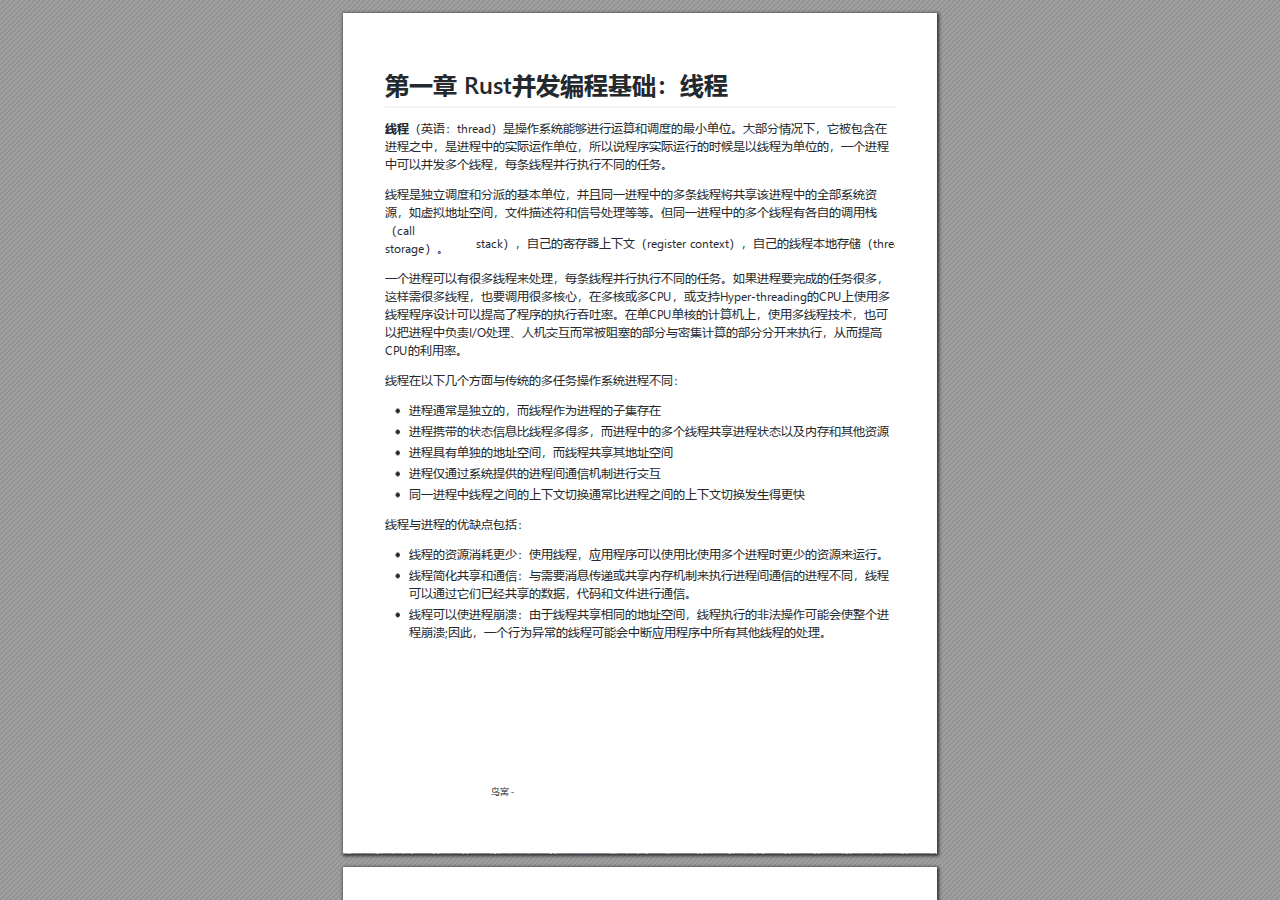
==== commit 79e915c8: "u" ====
--- a/ch01-Thread/index.html
+++ b/ch01-Thread/index.html
@@ -1,19 +1,8819 @@
 <!DOCTYPE html>
-
+<!-- Created by pdf2htmlEX (https://github.com/pdf2htmlEX/pdf2htmlEX) -->
 <html xmlns="http://www.w3.org/1999/xhtml">
 
 <head>
     <meta charset="utf-8" />
-
+    <meta name="generator" content="pdf2htmlEX" />
     <meta http-equiv="X-UA-Compatible" content="IE=edge,chrome=1" />
-    <link rel="stylesheet" href="base.min.css" />
-    <link rel="stylesheet" href="fancy.min.css" />
-    <link rel="stylesheet" href="main.css" />
-    <script src="compatibility.min.js"></script>
-    <script src="theViewer.min.js"></script>
+    <style type="text/css">
+        /*! 
+ * Base CSS for pdf2htmlEX
+ * Copyright 2012,2013 Lu Wang <coolwanglu@gmail.com> 
+ * https://github.com/pdf2htmlEX/pdf2htmlEX/blob/master/share/LICENSE
+ */
+        #sidebar {
+            position: absolute;
+            top: 0;
+            left: 0;
+            bottom: 0;
+            width: 250px;
+            padding: 0;
+            margin: 0;
+            overflow: auto
+        }
+
+        #page-container {
+            position: absolute;
+            top: 0;
+            left: 0;
+            margin: 0;
+            padding: 0;
+            border: 0
+        }
+
+        @media screen {
+            #sidebar.opened+#page-container {
+                left: 250px
+            }
+
+            #page-container {
+                bottom: 0;
+                right: 0;
+                overflow: auto
+            }
+
+            .loading-indicator {
+                display: none
+            }
+
+            .loading-indicator.active {
+                display: block;
+                position: absolute;
+                width: 64px;
+                height: 64px;
+                top: 50%;
+                left: 50%;
+                margin-top: -32px;
+                margin-left: -32px
+            }
+
+            .loading-indicator img {
+                position: absolute;
+                top: 0;
+                left: 0;
+                bottom: 0;
+                right: 0
+            }
+        }
+
+        @media print {
+            @page {
+                margin: 0
+            }
+
+            html {
+                margin: 0
+            }
+
+            body {
+                margin: 0;
+                -webkit-print-color-adjust: exact
+            }
+
+            #sidebar {
+                display: none
+            }
+
+            #page-container {
+                width: auto;
+                height: auto;
+                overflow: visible;
+                background-color: transparent
+            }
+
+            .d {
+                display: none
+            }
+        }
+
+        .pf {
+            position: relative;
+            background-color: white;
+            overflow: hidden;
+            margin: 0;
+            border: 0
+        }
+
+        .pc {
+            position: absolute;
+            border: 0;
+            padding: 0;
+            margin: 0;
+            top: 0;
+            left: 0;
+            width: 100%;
+            height: 100%;
+            overflow: hidden;
+            display: block;
+            transform-origin: 0 0;
+            -ms-transform-origin: 0 0;
+            -webkit-transform-origin: 0 0
+        }
+
+        .pc.opened {
+            display: block
+        }
+
+        .bf {
+            position: absolute;
+            border: 0;
+            margin: 0;
+            top: 0;
+            bottom: 0;
+            width: 100%;
+            height: 100%;
+            -ms-user-select: none;
+            -moz-user-select: none;
+            -webkit-user-select: none;
+            user-select: none
+        }
+
+        .bi {
+            position: absolute;
+            border: 0;
+            margin: 0;
+            -ms-user-select: none;
+            -moz-user-select: none;
+            -webkit-user-select: none;
+            user-select: none
+        }
+
+        @media print {
+            .pf {
+                margin: 0;
+                box-shadow: none;
+                page-break-after: always;
+                page-break-inside: avoid
+            }
+
+            @-moz-document url-prefix() {
+                .pf {
+                    overflow: visible;
+                    border: 1px solid #fff
+                }
+
+                .pc {
+                    overflow: visible
+                }
+            }
+        }
+
+        .c {
+            position: absolute;
+            border: 0;
+            padding: 0;
+            margin: 0;
+            overflow: hidden;
+            display: block
+        }
+
+        .t {
+            position: absolute;
+            white-space: pre;
+            font-size: 1px;
+            transform-origin: 0 100%;
+            -ms-transform-origin: 0 100%;
+            -webkit-transform-origin: 0 100%;
+            unicode-bidi: bidi-override;
+            -moz-font-feature-settings: "liga" 0
+        }
+
+        .t:after {
+            content: ''
+        }
+
+        .t:before {
+            content: '';
+            display: inline-block
+        }
+
+        .t span {
+            position: relative;
+            unicode-bidi: bidi-override
+        }
+
+        ._ {
+            display: inline-block;
+            color: transparent;
+            z-index: -1
+        }
+
+        ::selection {
+            background: rgba(127, 255, 255, 0.4)
+        }
+
+        ::-moz-selection {
+            background: rgba(127, 255, 255, 0.4)
+        }
+
+        .pi {
+            display: none
+        }
+
+        .d {
+            position: absolute;
+            transform-origin: 0 100%;
+            -ms-transform-origin: 0 100%;
+            -webkit-transform-origin: 0 100%
+        }
+
+        .it {
+            border: 0;
+            background-color: rgba(255, 255, 255, 0.0)
+        }
+
+        .ir:hover {
+            cursor: pointer
+        }
+    </style>
+    <style type="text/css">
+        /*! 
+ * Fancy styles for pdf2htmlEX
+ * Copyright 2012,2013 Lu Wang <coolwanglu@gmail.com> 
+ * https://github.com/pdf2htmlEX/pdf2htmlEX/blob/master/share/LICENSE
+ */
+        @keyframes fadein {
+            from {
+                opacity: 0
+            }
+
+            to {
+                opacity: 1
+            }
+        }
+
+        @-webkit-keyframes fadein {
+            from {
+                opacity: 0
+            }
+
+            to {
+                opacity: 1
+            }
+        }
+
+        @keyframes swing {
+            0 {
+                transform: rotate(0)
+            }
+
+            10% {
+                transform: rotate(0)
+            }
+
+            90% {
+                transform: rotate(720deg)
+            }
+
+            100% {
+                transform: rotate(720deg)
+            }
+        }
+
+        @-webkit-keyframes swing {
+            0 {
+                -webkit-transform: rotate(0)
+            }
+
+            10% {
+                -webkit-transform: rotate(0)
+            }
+
+            90% {
+                -webkit-transform: rotate(720deg)
+            }
+
+            100% {
+                -webkit-transform: rotate(720deg)
+            }
+        }
+
+        @media screen {
+            #sidebar {
+                background-color: #2f3236;
+                background-image: url("[data-uri]")
+            }
+
+            #outline {
+                font-family: Georgia, Times, "Times New Roman", serif;
+                font-size: 13px;
+                margin: 2em 1em
+            }
+
+            #outline ul {
+                padding: 0
+            }
+
+            #outline li {
+                list-style-type: none;
+                margin: 1em 0
+            }
+
+            #outline li>ul {
+                margin-left: 1em
+            }
+
+            #outline a,
+            #outline a:visited,
+            #outline a:hover,
+            #outline a:active {
+                line-height: 1.2;
+                color: #e8e8e8;
+                text-overflow: ellipsis;
+                white-space: nowrap;
+                text-decoration: none;
+                display: block;
+                overflow: hidden;
+                outline: 0
+            }
+
+            #outline a:hover {
+                color: #0cf
+            }
+
+            #page-container {
+                background-color: #9e9e9e;
+                background-image: url("[data-uri]");
+                -webkit-transition: left 500ms;
+                transition: left 500ms
+            }
+
+            .pf {
+                margin: 13px auto;
+                box-shadow: 1px 1px 3px 1px #333;
+                border-collapse: separate
+            }
+
+            .pc.opened {
+                -webkit-animation: fadein 100ms;
+                animation: fadein 100ms
+            }
+
+            .loading-indicator.active {
+                -webkit-animation: swing 1.5s ease-in-out .01s infinite alternate none;
+                animation: swing 1.5s ease-in-out .01s infinite alternate none
+            }
+
+            .checked {
+                background: no-repeat url([data-uri])
+            }
+        }
+    </style>
+    <style type="text/css">
+        .ff0 {
+            font-family: sans-serif;
+            visibility: hidden;
+        }
+
+        @font-face {
+            font-family: ff1;
+            src: url('[data-uri]